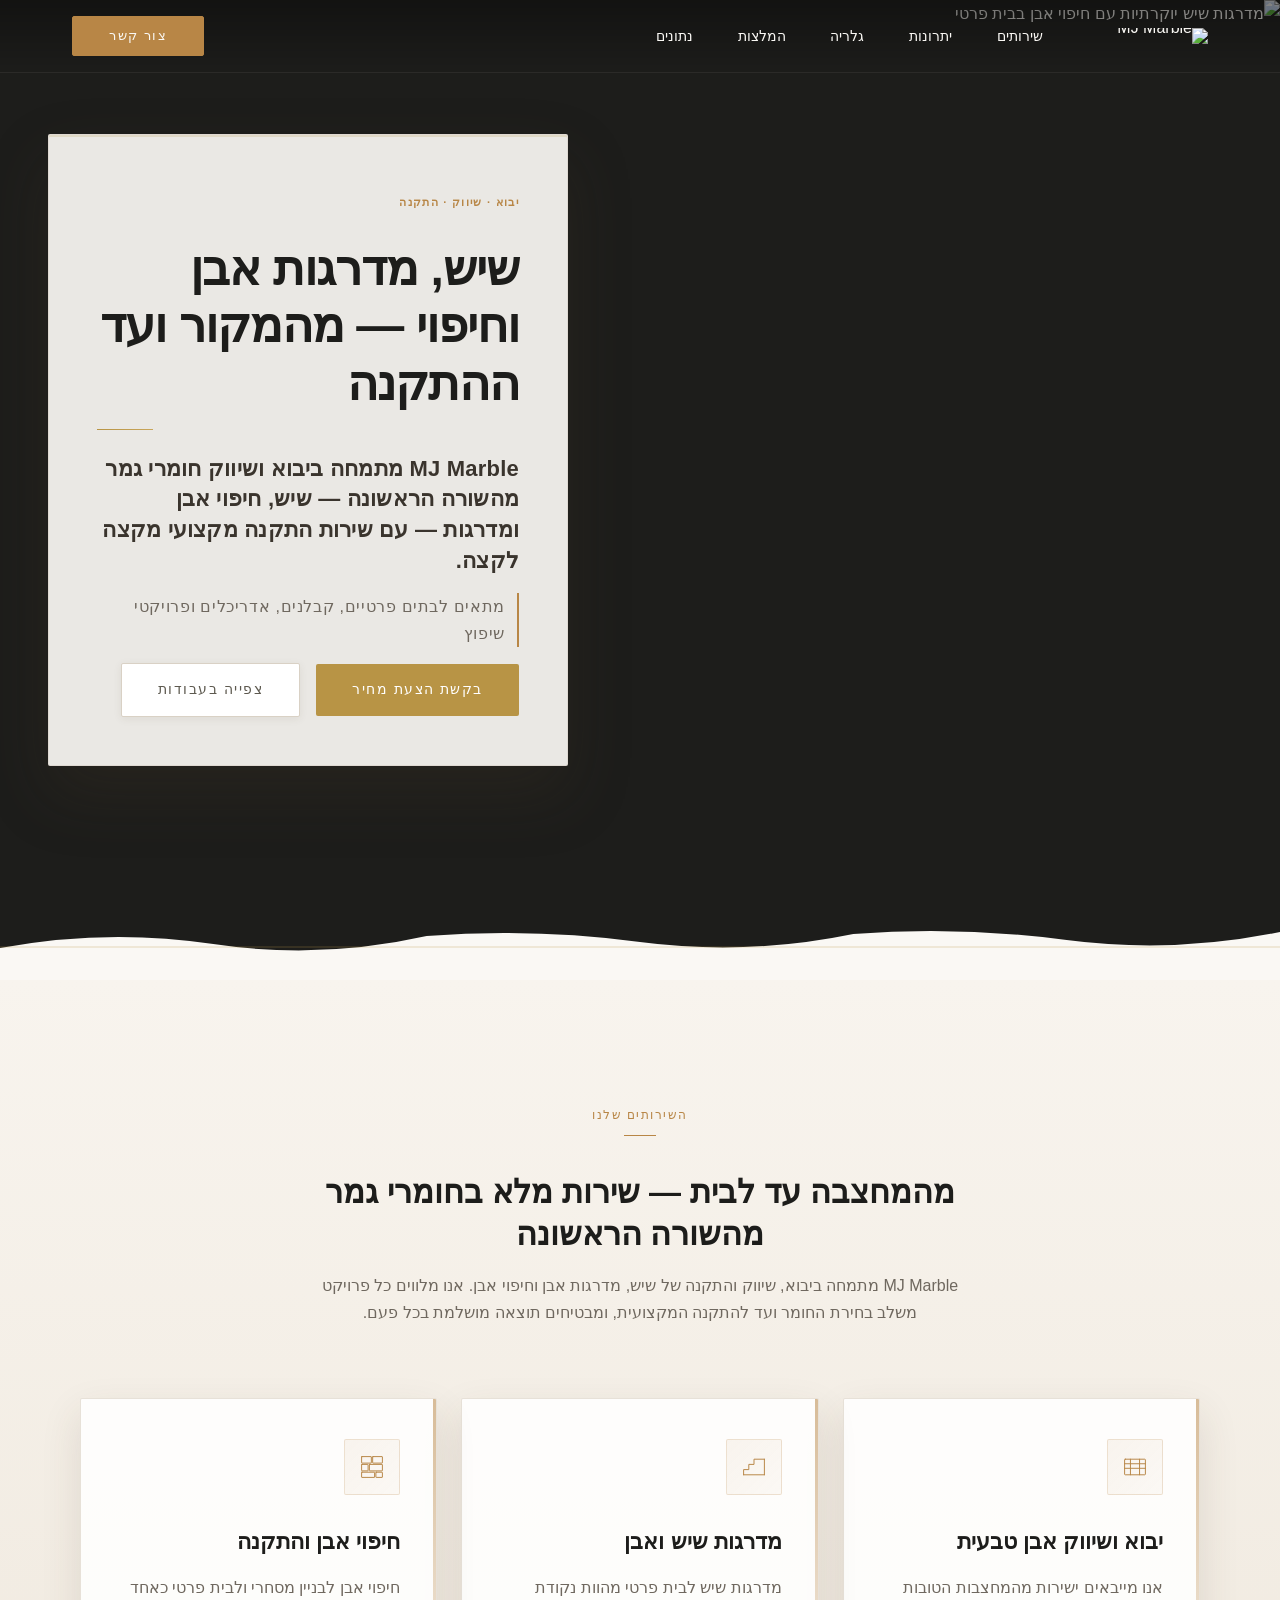
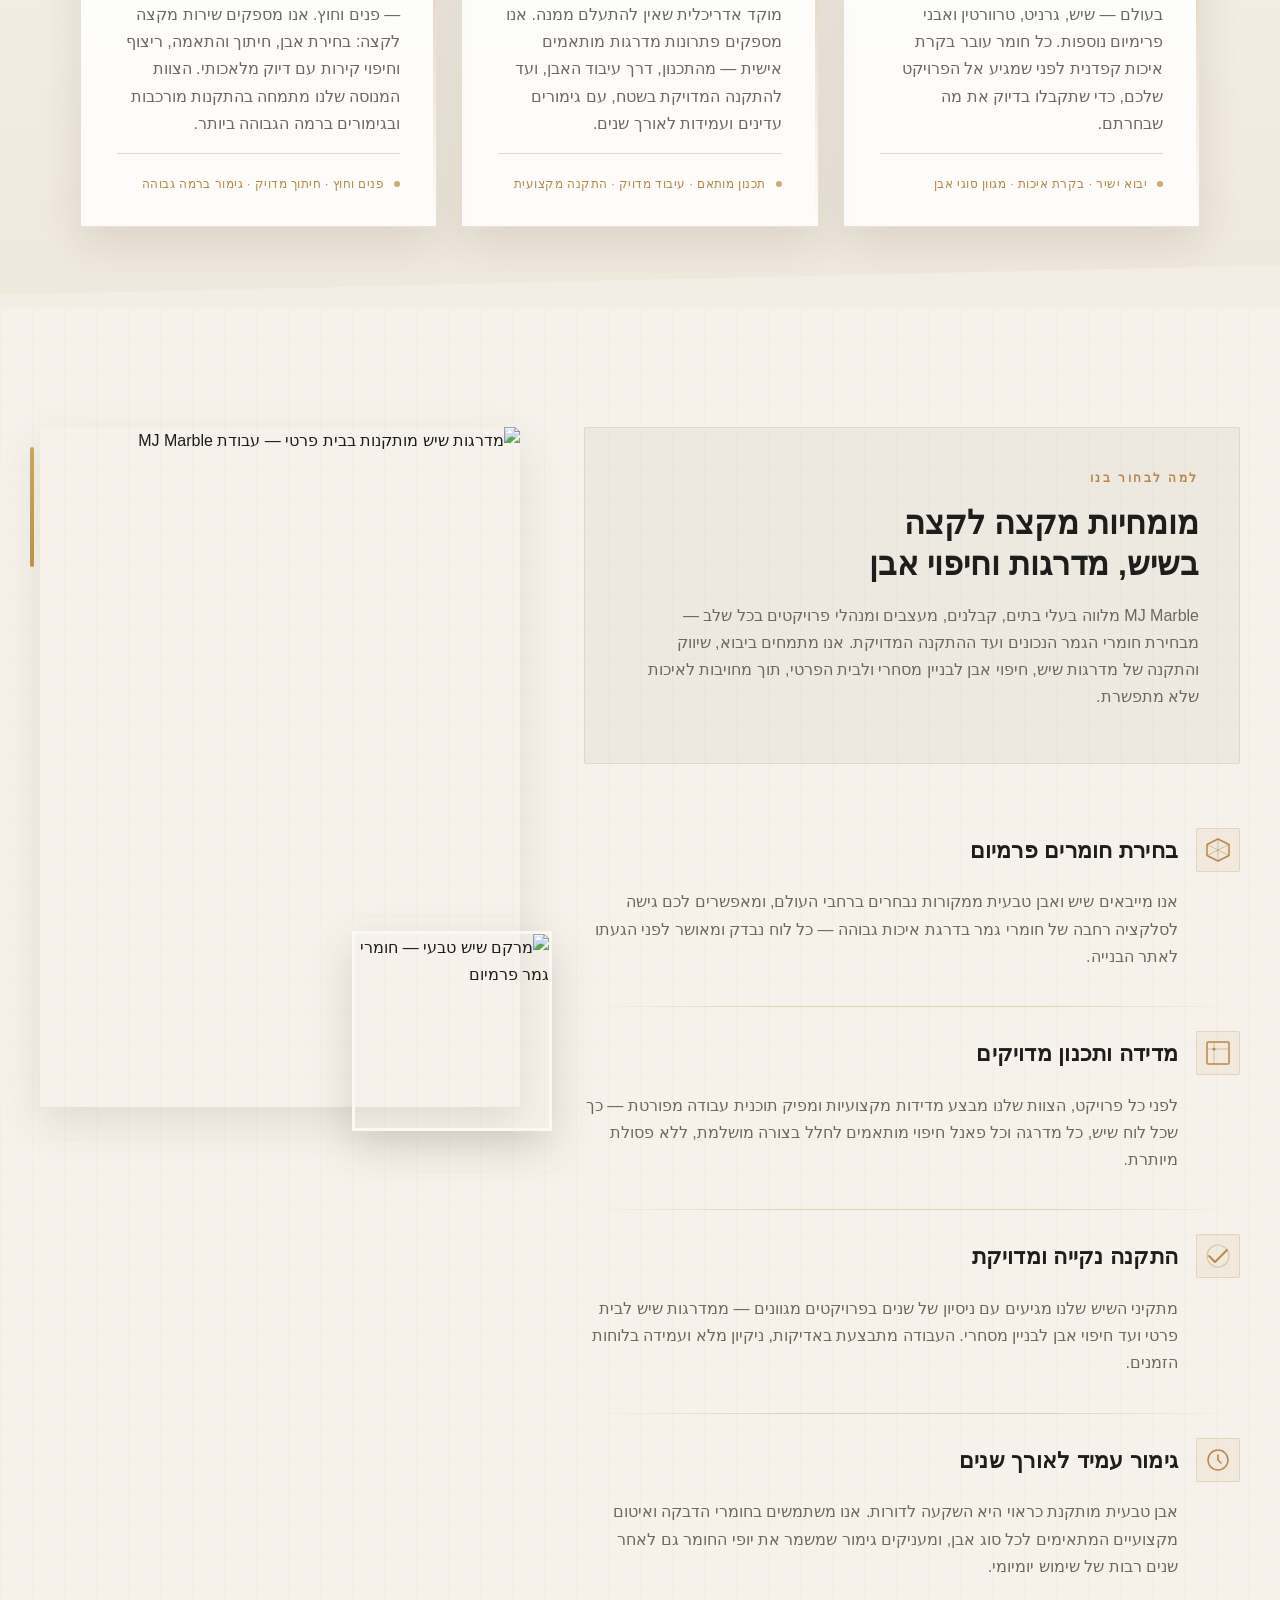
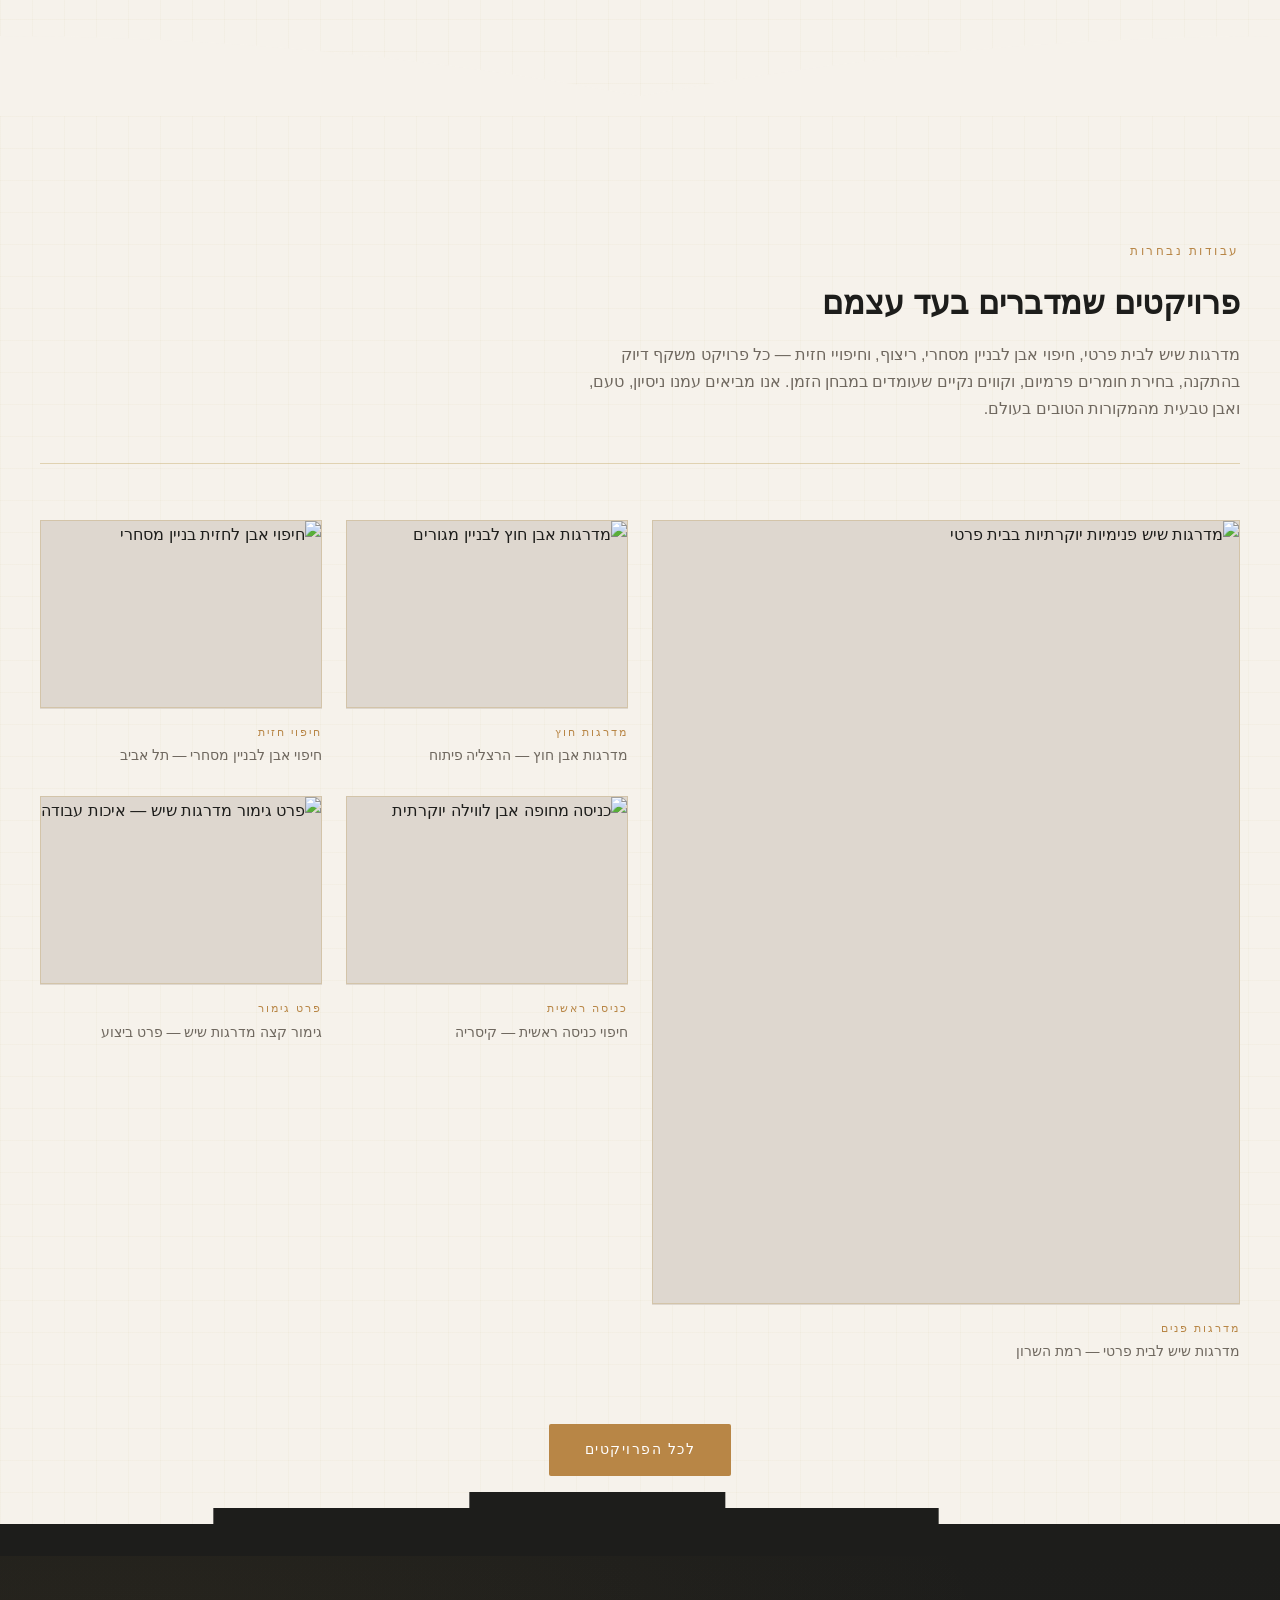
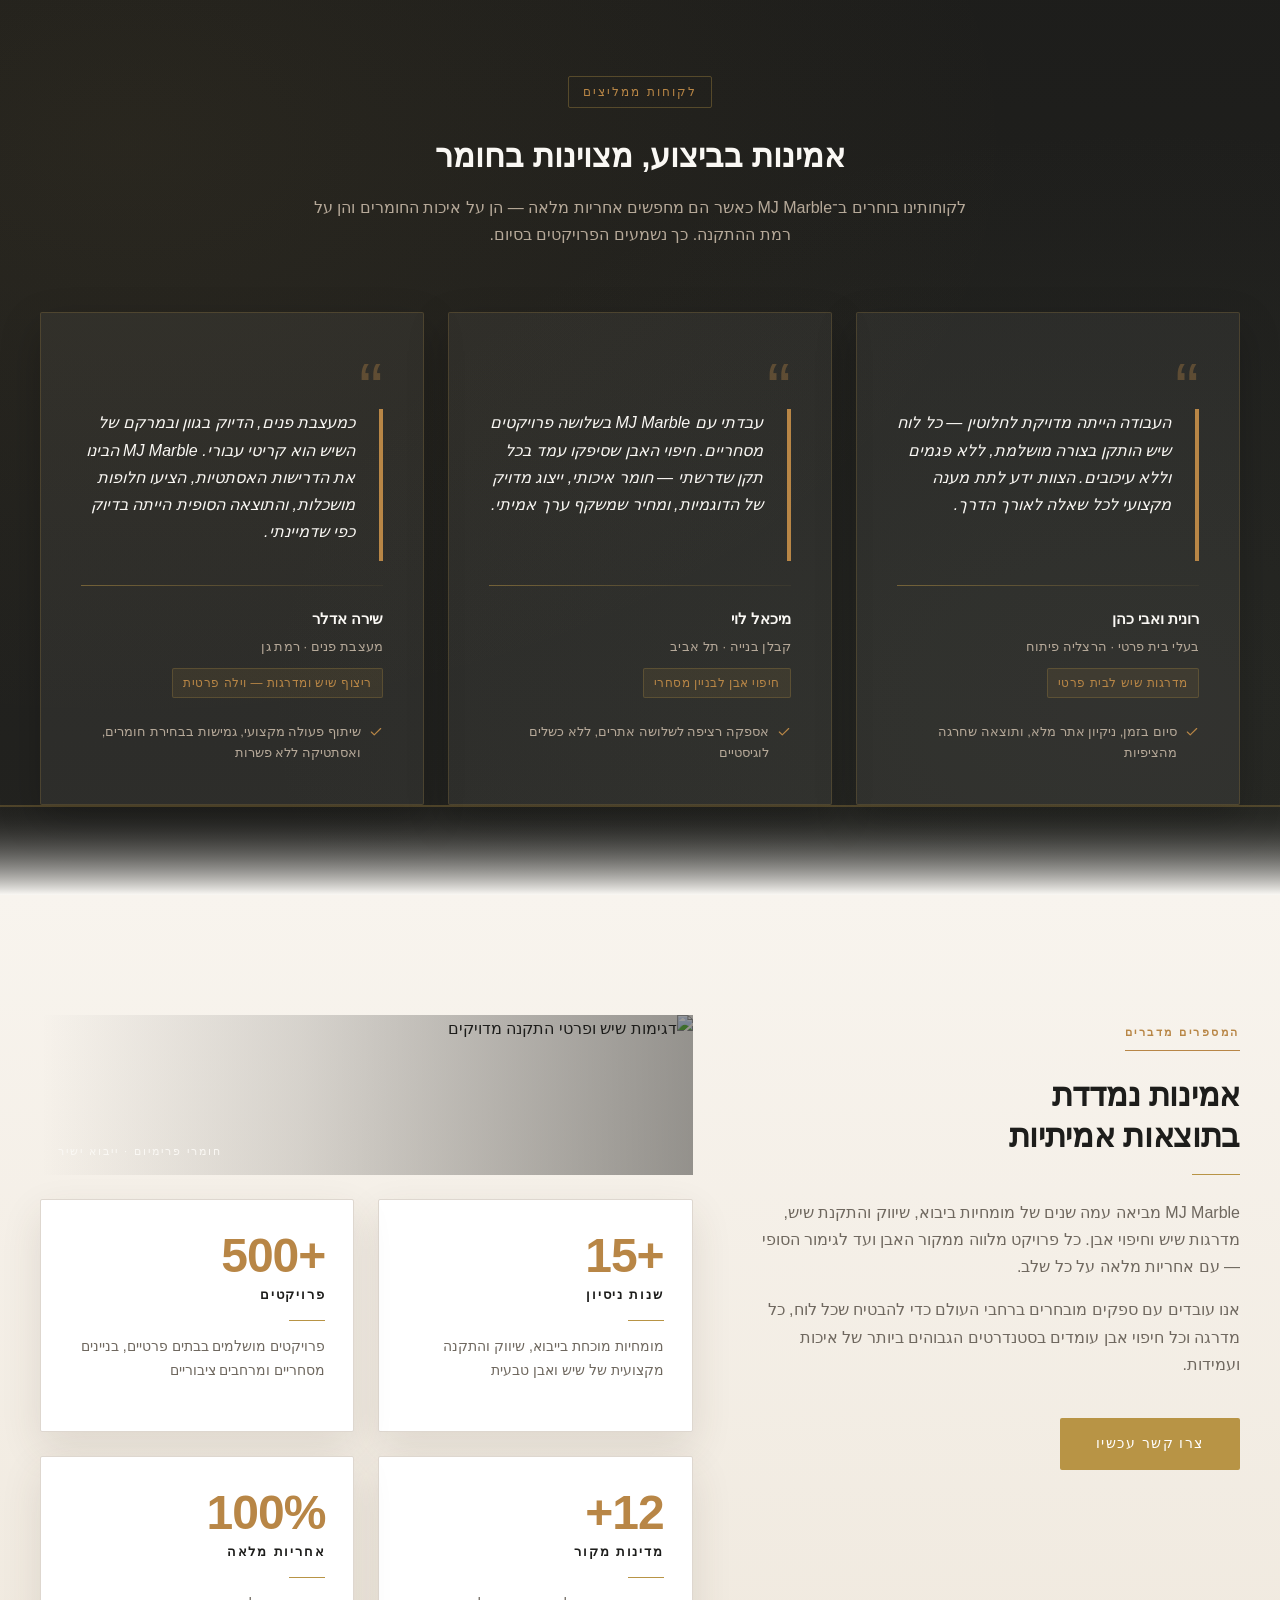
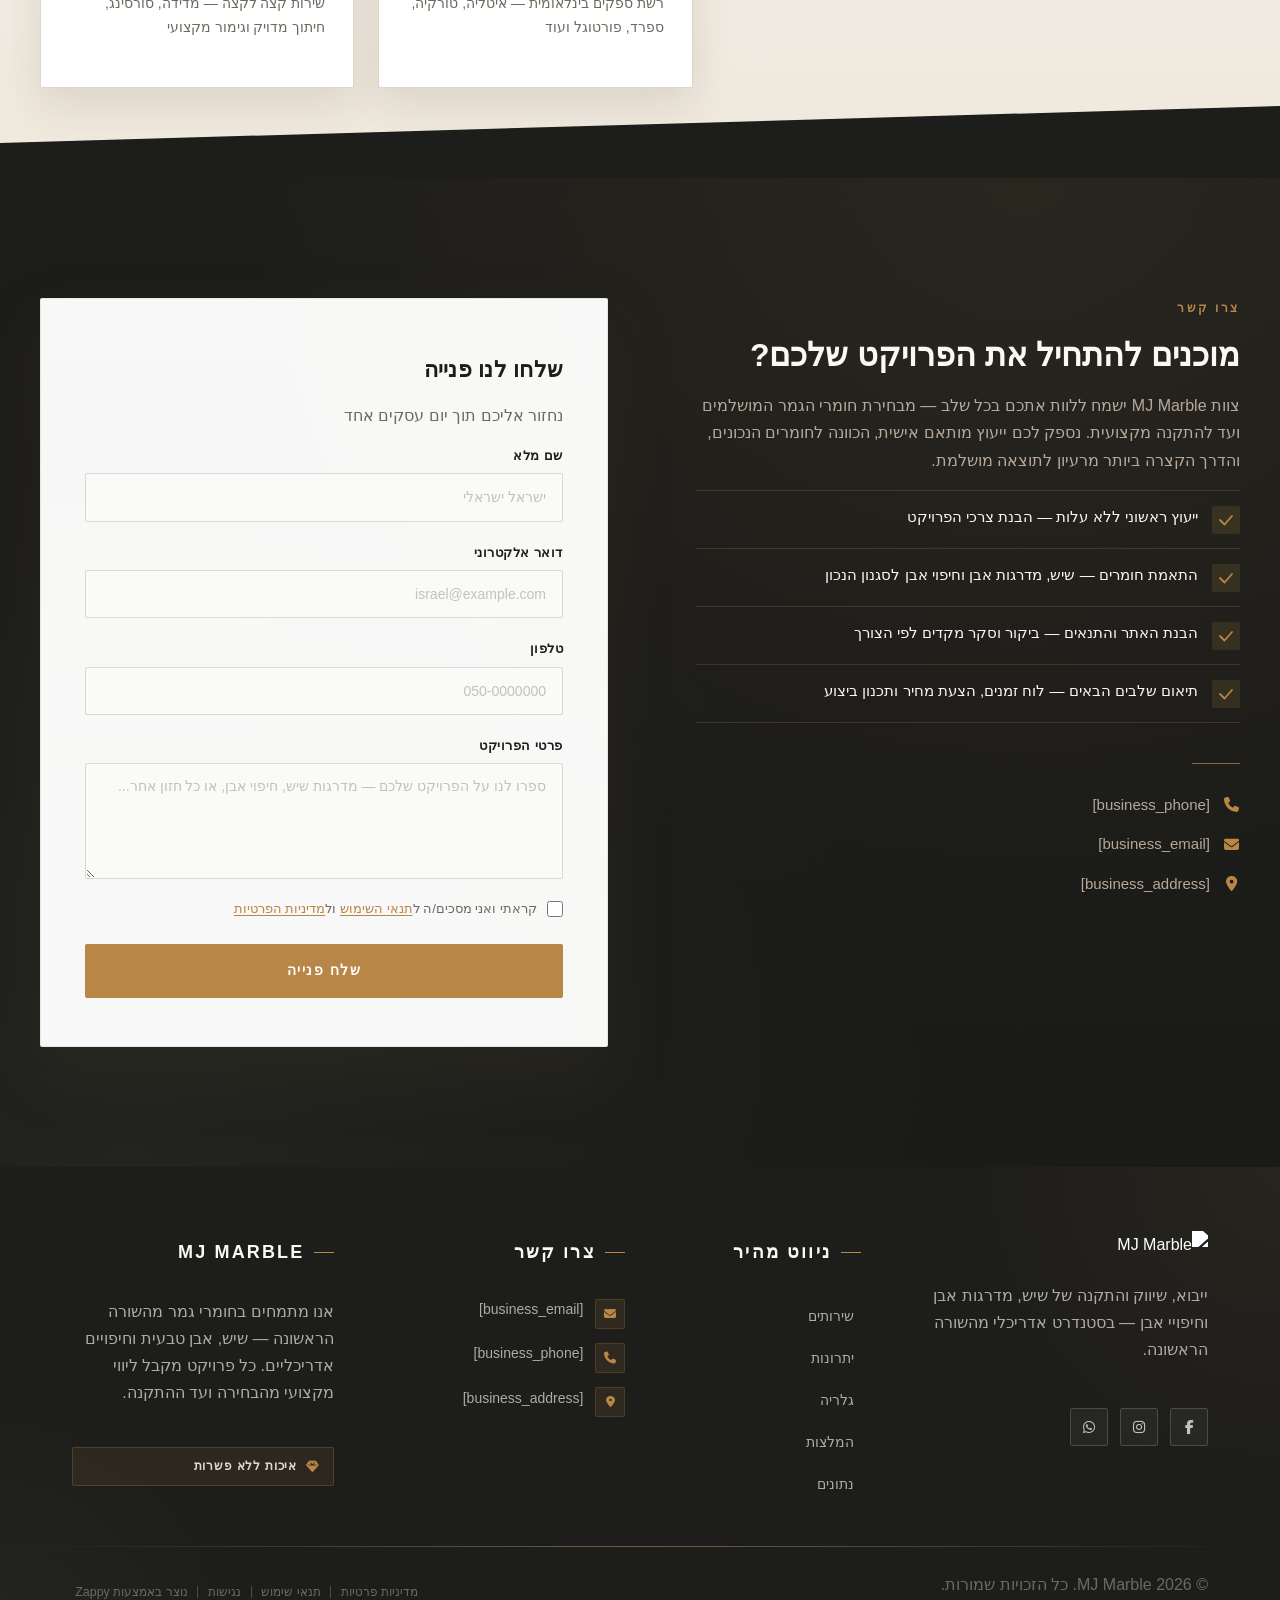
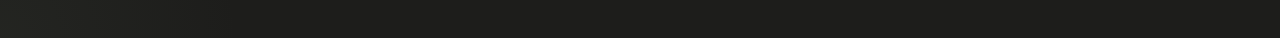
==== index.html @ 4ed52480 "Background sync: Progressive GitHub Sync" ====
<!DOCTYPE html>
<html lang="he" dir="rtl">
<head>
    <meta charset="UTF-8">
    <meta name="viewport" content="width=device-width, initial-scale=1.0">
    <meta name="robots" content="index, follow">
    <title>מדרגות שיש — MJ Marble</title>
    <meta name="description" content="A company specializing in the import, marketing, and installation of marble, stone stairs, and stone cladding. The business operates in the construction and fin">
    <meta name="keywords" content="מדרגות שיש, חיפוי אבן, מדרגות שיש לבית פרטי, חיפוי אבן לבניין מסחרי">
    
    <!-- Favicons -->
    <link rel="icon" type="image/x-icon" href="/assets/favicon.ico">
    <link rel="icon" type="image/png" sizes="16x16" href="/assets/favicon-16x16.png">
    <link rel="icon" type="image/png" sizes="32x32" href="/assets/favicon-32x32.png">
    <link rel="icon" type="image/png" sizes="48x48" href="/assets/favicon-48x48.png">
    <link rel="icon" type="image/png" sizes="192x192" href="/assets/favicon-192x192.png">
    <link rel="icon" type="image/png" sizes="512x512" href="/assets/favicon-512x512.png">
    <link rel="apple-touch-icon" href="/assets/apple-touch-icon.png">
    <!-- Zappy Analytics -->
<script>
(function() {
  'use strict';
  
  // Configuration
  var config = {
    websiteId: '1bc117a7-5213-4120-949b-9abbe0054baa',
    apiUrl: 'https://api.zappy5.com/api/analytics/track',
    sessionDuration: 30 * 60 * 1000, // 30 minutes
    visitorDuration: 30 * 24 * 60 * 60 * 1000, // 30 days
    trackPageViews: true,
    trackClicks: true,
    trackFormSubmissions: true
  };
  
  // Generate or retrieve persistent visitor ID (30 days)
  function getVisitorId() {
    var visitorKey = 'zappy_visitor_' + config.websiteId;
    var visitor = null;
    
    try {
      visitor = localStorage.getItem(visitorKey);
      if (visitor) {
        var visitorData = JSON.parse(visitor);
        var now = Date.now();
        
        // Check if visitor ID is still valid (30 days)
        if (now - visitorData.created < config.visitorDuration) {
          // Update last seen timestamp
          visitorData.lastSeen = now;
          localStorage.setItem(visitorKey, JSON.stringify(visitorData));
          return visitorData.id;
        }
      }
    } catch (e) {
      console.warn('Zappy Analytics: LocalStorage not available');
    }
    
    // Generate new visitor ID
    var newVisitorId = 'zv_' + Date.now() + '_' + Math.random().toString(36).substr(2, 9);
    
    try {
      localStorage.setItem(visitorKey, JSON.stringify({
        id: newVisitorId,
        created: Date.now(),
        lastSeen: Date.now()
      }));
    } catch (e) {
      // Continue without local storage
    }
    
    return newVisitorId;
  }
  
  // Generate or retrieve session ID (30 minutes)
  function getSessionId() {
    var sessionKey = 'zappy_session_' + config.websiteId;
    var session = null;
    
    try {
      session = sessionStorage.getItem(sessionKey);
      if (session) {
        var sessionData = JSON.parse(session);
        var now = Date.now();
        
        // Check if session is still valid
        if (now - sessionData.timestamp < config.sessionDuration) {
          // Update timestamp
          sessionData.timestamp = now;
          sessionStorage.setItem(sessionKey, JSON.stringify(sessionData));
          return sessionData.id;
        }
      }
    } catch (e) {
      console.warn('Zappy Analytics: SessionStorage not available');
    }
    
    // Generate new session ID
    var newSessionId = 'zs_' + Date.now() + '_' + Math.random().toString(36).substr(2, 9);
    
    try {
      sessionStorage.setItem(sessionKey, JSON.stringify({
        id: newSessionId,
        timestamp: Date.now()
      }));
    } catch (e) {
      // Continue without session storage
    }
    
    return newSessionId;
  }
  
  var visitorId = getVisitorId();
  var sessionId = getSessionId();
  
  // Track an event
  function trackEvent(eventType, data) {
    data = data || {};
    
    var eventData = {
      website_id: config.websiteId,
      event_type: eventType,
      page_path: window.location.pathname,
      referrer: document.referrer || 'direct',
      visitor_id: visitorId,
      session_id: sessionId,
      metadata: data
    };
    
    // Use sendBeacon if available (better for page unload events)
    if (navigator.sendBeacon) {
      var blob = new Blob([JSON.stringify(eventData)], { type: 'application/json' });
      navigator.sendBeacon(config.apiUrl, blob);
    } else {
      // Fallback to fetch
      fetch(config.apiUrl, {
        method: 'POST',
        headers: {
          'Content-Type': 'application/json'
        },
        body: JSON.stringify(eventData),
        keepalive: true
      }).catch(function(error) {
        console.warn('Zappy Analytics: Failed to track event', error);
      });
    }
  }
  
  // Track page view
  if (config.trackPageViews) {
    trackEvent('pageview', {
      title: document.title,
      url: window.location.href
    });
  }
  
  // Track clicks on important elements
  if (config.trackClicks) {
    document.addEventListener('click', function(e) {
      var target = e.target;
      
      // Track button clicks (counted as actions)
      if (target.tagName === 'BUTTON' || target.closest('button')) {
        var button = target.tagName === 'BUTTON' ? target : target.closest('button');
        trackEvent('click', {
          element: 'button',
          text: button.textContent.trim().substring(0, 100),
          id: button.id || null,
          class: button.className || null
        });
      }
      
      // Track link clicks (navigation - not counted as actions)
      else if (target.tagName === 'A' || target.closest('a')) {
        var link = target.tagName === 'A' ? target : target.closest('a');
        trackEvent('navigation', {
          element: 'link',
          text: link.textContent.trim().substring(0, 100),
          href: link.href,
          external: link.hostname !== window.location.hostname
        });
      }
    }, true);
  }
  
  // Track form submissions
  if (config.trackFormSubmissions) {
    document.addEventListener('submit', function(e) {
      var form = e.target;
      
      trackEvent('form_submit', {
        form_id: form.id || null,
        form_name: form.name || null,
        form_action: form.action || null,
        form_method: form.method || 'GET'
      });
    }, true);
  }
  
  // Track time on page (send on page unload)
  var pageLoadTime = Date.now();
  
  window.addEventListener('beforeunload', function() {
    var timeOnPage = Math.floor((Date.now() - pageLoadTime) / 1000); // in seconds
    
    trackEvent('page_unload', {
      time_on_page: timeOnPage,
      page_path: window.location.pathname
    });
  });
  
  // Expose tracking function globally for custom events
  window.zappyAnalytics = {
    track: trackEvent,
    getVisitorId: function() { return visitorId; },
    getSessionId: function() { return sessionId; }
  };
  
})();
</script>
<!-- End Zappy Analytics -->
    <meta property="og:title" content="מדרגות שיש — MJ Marble">
    <meta property="og:description" content="A company specializing in the import, marketing, and installation of marble, stone stairs, and stone cladding. The business operates in the construction and fin">
    <meta name="twitter:card" content="summary_large_image">
    <meta name="twitter:title" content="מדרגות שיש — MJ Marble">
    <meta name="twitter:description" content="A company specializing in the import, marketing, and installation of marble, stone stairs, and stone cladding. The business operates in the construction and fin">
    <meta property="og:type" content="website">
  <meta property="og:locale" content="he_IL">
  
  
  
  
  
  <link rel="stylesheet" href="https://cdnjs.cloudflare.com/ajax/libs/font-awesome/6.4.0/css/all.min.css">

    <!-- Favicons -->
    <link rel="icon" type="image/x-icon" href="/assets/favicon.ico">
    <link rel="icon" type="image/png" sizes="16x16" href="/assets/favicon-16x16.png">
    <link rel="icon" type="image/png" sizes="32x32" href="/assets/favicon-32x32.png">
    <link rel="icon" type="image/png" sizes="48x48" href="/assets/favicon-48x48.png">
    <link rel="icon" type="image/png" sizes="192x192" href="/assets/favicon-192x192.png">
    <link rel="icon" type="image/png" sizes="512x512" href="/assets/favicon-512x512.png">
    <link rel="apple-touch-icon" href="/assets/apple-touch-icon.png">
    <!-- Cookie Consent -->
    <link rel="stylesheet" href="https://cdn.jsdelivr.net/npm/vanilla-cookieconsent@3/dist/cookieconsent.css">
    <script src="https://cdn.jsdelivr.net/npm/vanilla-cookieconsent@3/dist/cookieconsent.umd.js"></script>
    <!-- Mickidum Accessibility Toolbar -->
    <script src="https://cdn.jsdelivr.net/gh/mickidum/acc_toolbar/acctoolbar/acctoolbar.min.js"></script>
    <link rel="stylesheet" href="/styles.css">

    <style id="zappy-dropdown-submenu-styles">
      /* ========== DESKTOP DROPDOWN SUBMENU STYLES ========== */
      /* Base styles for dropdown submenus - parent must be positioned */
      .nav-menu li:has(.sub-menu), nav li:has(.sub-menu), .navbar li:has(.sub-menu), #navMenu li:has(.sub-menu) { position: relative; }
      /* Submenu base - hidden by default */
      .nav-menu .sub-menu, nav .sub-menu, .navbar .sub-menu, #navMenu .sub-menu { display: block !important; position: absolute !important; top: 100%; left: 0; min-width: 220px; background: white; border-radius: 8px; box-shadow: 0 8px 25px rgba(0,0,0,0.15); padding: 8px 0; opacity: 0; visibility: hidden; transform: translateY(10px); transition: all 0.3s ease; z-index: 1000; list-style: none; pointer-events: none; }
      /* CRITICAL: Desktop hover styles to show dropdown */
      .nav-menu li:hover > .sub-menu, nav li:hover > .sub-menu, .navbar li:hover > .sub-menu, #navMenu li:hover > .sub-menu { opacity: 1 !important; visibility: visible !important; transform: translateY(0) !important; pointer-events: auto !important; }
      /* Submenu item styling */
      .sub-menu li { list-style: none; margin: 0; padding: 0; }
      .sub-menu a { display: block !important; padding: 10px 16px !important; color: var(--text-dark, #333) !important; font-weight: 500; text-decoration: none; white-space: nowrap; transition: background-color 0.2s; }
      .sub-menu .zappy-nav-child > a { padding-left: 28px !important; font-size: 0.9em !important; opacity: 0.85 !important; }
      [dir="rtl"] .sub-menu .zappy-nav-child > a, html[lang="he"] .sub-menu .zappy-nav-child > a, html[lang="ar"] .sub-menu .zappy-nav-child > a { padding-left: 10px !important; padding-right: 28px !important; }
      .sub-menu .zappy-nav-parent > a { font-weight: 600 !important; }
      .sub-menu a:hover { background-color: #f5f5f5; }
      /* RTL (Hebrew/Arabic) dropdown positioning */
      [dir="rtl"] .nav-menu .sub-menu, [dir="rtl"] nav .sub-menu, [dir="rtl"] .navbar .sub-menu, html[lang="he"] .nav-menu .sub-menu, html[lang="he"] nav .sub-menu, html[lang="he"] .navbar .sub-menu, html[lang="ar"] .nav-menu .sub-menu, html[lang="ar"] nav .sub-menu, html[lang="ar"] .navbar .sub-menu { left: auto !important; right: 0 !important; }
      /* Hide empty dropdown menus (exclude catalog sub-menus that use <a> children instead of <li>) */
      .sub-menu:empty, .sub-menu:not(:has(li:not(.zappy-hidden-menu-item))):not(:has(> a)), .sub-menu:not(:has(li)):not(:has(> a)) { display: none !important; opacity: 0 !important; visibility: hidden !important; pointer-events: none !important; }
      /* Desktop: show submenu on Menu Group hover */
      li:has(.menu-group-title):hover > .sub-menu { opacity: 1 !important; visibility: visible !important; transform: translateY(0) !important; pointer-events: auto !important; }
      /* Menu Group title styling */
      .nav-menu > li > .menu-group-title, #navMenu > li > .menu-group-title { display: inline-block; padding: 0.5rem 1rem; cursor: default; user-select: none; }
      
      /* ========== MOBILE SUBMENU STYLES ========== */
      @media (max-width: 768px) {
        .nav-menu .sub-menu, nav .sub-menu, .navbar .sub-menu, #navMenu .sub-menu { position: static !important; transform: none !important; box-shadow: none !important; background: transparent !important; max-height: 0; overflow: hidden; opacity: 0; visibility: hidden; transition: max-height 0.3s ease, opacity 0.3s ease; padding: 0 !important; border-radius: 0 !important; }
        .navbar .sub-menu.mobile-expanded, .nav-menu .sub-menu.mobile-expanded, #navMenu .sub-menu.mobile-expanded { max-height: none !important; overflow-y: visible !important; opacity: 1 !important; visibility: visible !important; padding: 8px 0 8px 16px !important; }
        [dir="rtl"] .sub-menu.mobile-expanded, html[lang="he"] .sub-menu.mobile-expanded { padding: 8px 16px 8px 0 !important; }
        /* Disable hover behavior on mobile */
        .nav-menu li:hover > .sub-menu, nav li:hover > .sub-menu, .navbar li:hover > .sub-menu, #navMenu li:hover > .sub-menu { opacity: 0; visibility: hidden; pointer-events: none; }
        .nav-menu li > .sub-menu.mobile-expanded, nav li > .sub-menu.mobile-expanded, .navbar li > .sub-menu.mobile-expanded, #navMenu li > .sub-menu.mobile-expanded { opacity: 1 !important; visibility: visible !important; pointer-events: auto !important; }
        .nav-menu li:has(.sub-menu), nav li:has(.sub-menu), .navbar li:has(.sub-menu), #navMenu li:has(.sub-menu) { display: flex !important; flex-wrap: wrap !important; align-items: center !important; position: relative !important; min-height: 44px !important; }
        .nav-menu li:has(.sub-menu) > a, nav li:has(.sub-menu) > a, .navbar li:has(.sub-menu) > a, #navMenu li:has(.sub-menu) > a { flex: 1 !important; min-width: 0 !important; }
        .nav-menu li:has(.sub-menu) > .menu-group-title, nav li:has(.sub-menu) > .menu-group-title, .navbar li:has(.sub-menu) > .menu-group-title, #navMenu li:has(.sub-menu) > .menu-group-title { flex: 1 !important; min-width: 0 !important; padding: 0 !important; line-height: inherit !important; }
        .nav-menu li:has(.sub-menu) > .sub-menu, nav li:has(.sub-menu) > .sub-menu, .navbar li:has(.sub-menu) > .sub-menu, #navMenu li:has(.sub-menu) > .sub-menu { flex-basis: 100% !important; width: 100% !important; }
        .nav-menu li:has(.sub-menu) > a [class*="chevron"], .nav-menu li:has(.sub-menu) > a [class*="arrow"], .nav-menu li:has(.sub-menu) > a .fa-chevron-down, .nav-menu li:has(.sub-menu) > a .fa-angle-down, nav li:has(.sub-menu) > a [class*="chevron"], nav li:has(.sub-menu) > a [class*="arrow"], #navMenu li:has(.sub-menu) > a [class*="chevron"], #navMenu li:has(.sub-menu) > a [class*="arrow"] { display: none !important; visibility: hidden !important; }
        .mobile-submenu-toggle { display: flex !important; align-items: center !important; justify-content: center !important; width: 44px !important; height: auto !important; background: transparent !important; border: none !important; cursor: pointer !important; color: var(--text-light) !important; position: static !important; flex-shrink: 0 !important; align-self: stretch !important; z-index: 2 !important; padding: 0 !important; margin: 0 !important; }
        .mobile-submenu-toggle::after { content: '' !important; width: 0 !important; height: 0 !important; border-left: 6px solid transparent !important; border-right: 6px solid transparent !important; border-top: 7px solid currentColor !important; transition: transform 0.3s ease !important; }
        .mobile-submenu-toggle.expanded::after { transform: rotate(180deg) !important; }
        .sub-menu a { padding: 10px 0 !important; display: block !important; color: var(--text-light) !important; white-space: normal !important; }
        .sub-menu .zappy-nav-child > a { padding-left: 28px !important; font-size: 0.9em !important; opacity: 0.85 !important; }
        [dir="rtl"] .sub-menu .zappy-nav-child > a, html[lang="he"] .sub-menu .zappy-nav-child > a, html[lang="ar"] .sub-menu .zappy-nav-child > a { padding-left: 0 !important; padding-right: 28px !important; }
        .sub-menu .zappy-nav-parent > a { font-weight: 600 !important; }
        .nav-menu.active, #navMenu.active { max-width: 100vw !important; overflow-x: hidden !important; box-sizing: border-box !important; }
        .navbar .sub-menu li a, nav.navbar .sub-menu li a, .zappy-products-dropdown .sub-menu a { color: var(--text-light) !important; }
      }
      @media (min-width: 769px) { .mobile-submenu-toggle { display: none !important; } }
    </style>

    <style id="mobile-lang-menu-deployed-css">
    @media (max-width: 768px) {
      .lang-switcher,
      .nav-cta-container .lang-switcher,
      .nav-container .lang-switcher,
      .navbar .lang-switcher,
      .navbar .nav-cta-container .lang-switcher,
      .nav-icons-left .lang-switcher,
      .nav-ecommerce-icons .lang-switcher { display: none !important; }
      .mobile-lang-menu { width: 100%; border-top: 1px solid rgba(128,128,128,0.2); padding: 8px 0 0 0; margin-top: 8px; }
      .mobile-lang-toggle { display: flex !important; align-items: center; justify-content: space-between; width: 100%; padding: 12px 16px; background: none; border: none; cursor: pointer; font-size: 15px; color: inherit; font-family: inherit; }
      .mobile-lang-toggle::after { content: ''; display: inline-block; width: 8px; height: 8px; border-right: 2px solid currentColor; border-bottom: 2px solid currentColor; transform: rotate(45deg); transition: transform 0.3s ease; margin-left: 8px; }
      .mobile-lang-toggle.expanded::after { transform: rotate(-135deg); }
      .mobile-lang-options { max-height: 0; overflow: hidden; transition: max-height 0.3s ease; }
      .mobile-lang-options.expanded { max-height: 300px; }
      .mobile-lang-option { display: flex !important; align-items: center; gap: 10px; padding: 10px 24px; text-decoration: none; color: inherit; font-size: 14px; font-family: inherit; }
      .mobile-lang-option:hover { background: rgba(128,128,128,0.1); }
      .mobile-lang-option.active { font-weight: 600; opacity: 0.7; pointer-events: none; }
      .mobile-lang-option img { width: 20px; height: 20px; border-radius: 50%; }
    }
    @media (min-width: 769px) {
      .mobile-lang-menu { display: none !important; }
    }
    </style>

    <style id="zappy-widget-visibility">
      #mic-access-tool-general-button, .mic-access-tool-general-button,
      #mic-init-access-tool .mic-access-tool-general-button, #mic-init-access-tool #mic-access-tool-general-button,
      ._access-icon, #mic-access-tool-box, .mic-access-tool-box,
      #mic-init-access-tool #mic-access-tool-box, div[id*="mic-access-tool-box"], ._access-menu {
        display: none !important; visibility: hidden !important; opacity: 0 !important; pointer-events: none !important;
      }
    </style>
</head>
<body>

  <nav class="navbar" dir="rtl">
  <button class="mobile-toggle" id="mobileToggle" aria-label="Menu">
    <svg class="hamburger-icon" width="24" height="24" viewBox="0 0 24 24" fill="none">
      <path d="M3 12h18M3 6h18M3 18h18" stroke="currentColor" stroke-width="2" stroke-linecap="round"></path>
    </svg>
    <svg class="close-icon" width="24" height="24" viewBox="0 0 24 24" fill="none" style="display: none;">
      <path d="M18 6L6 18M6 6l12 12" stroke="currentColor" stroke-width="2" stroke-linecap="round"></path>
    </svg>
  </button>

  <button class="phone-header-btn" data-phone="[business_phone]" aria-label="Call">
    <svg width="20" height="20" viewBox="0 0 24 24" fill="currentColor">
      <path d="M22 16.92v3a2 2 0 0 1-2.18 2 19.79 19.79 0 0 1-8.63-3.07 19.5 19.5 0 0 1-6-6 19.79 19.79 0 0 1-3.07-8.67A2 2 0 0 1 4.11 2h3a2 2 0 0 1 2 1.72 12.84 12.84 0 0 0 .7 2.81 2 2 0 0 1-.45 2.11L8.09 9.91a16 16 0 0 0 6 6l1.27-1.27a2 2 0 0 1 2.11-.45 12.84 12.84 0 0 0 2.81.7A2 2 0 0 1 22 16.92z"></path>
    </svg>
  </button>

  <div class="nav-container">
    <div class="nav-right-group"><div class="nav-brand">
      <a href="/" class="logo-link">
        <img src="/assets/mj-marble-logo.webp" alt="MJ Marble" class="logo">
      </a>
    </div><ul class="nav-menu" id="navMenu"><li><a href="#services">שירותים</a></li><li><a href="#benefits">יתרונות</a></li><li><a href="#showcase">גלריה</a></li><li><a href="#testimonials">המלצות</a></li><li><a href="#stats">נתונים</a></li></ul></div>

    

    <div class="nav-cta-container">
      <a href="#contact" class="nav-cta-btn">צור קשר</a>
    </div>
  </div>
</nav>
<script>

// Navbar Mobile Menu Toggle and Contrast Fix
(function() {
  // Use 'load' event instead of 'DOMContentLoaded' to ensure we run AFTER all other scripts
  window.addEventListener('load', function() {
    
    // FIX MOBILE BUTTON CONTRAST
    // Detect navbar background color and apply contrasting color to mobile buttons
    const navbar = document.querySelector('.navbar, nav, header');
    if (!navbar) {
      console.log('[Navbar] Navbar element not found');
      return;
    }
    
    // DECLARE VARIABLES EARLY to avoid Temporal Dead Zone errors
    // These are used in multiple places below
    let mobileToggle = document.getElementById('mobileToggle') ||
                       document.querySelector('.mobile-toggle') ||
                       document.querySelector('.hamburger') ||
                       document.querySelector('.hamburger-menu') ||
                       document.querySelector('.menu-toggle') ||
                       document.querySelector('.burger-menu') ||
                       document.querySelector('[aria-label="Menu"]') ||
                       document.querySelector('[aria-label="תפריט"]');
    
    const phoneBtn = document.querySelector('.phone-header-btn');
    
    const computedStyle = window.getComputedStyle(navbar);
    let bgColor = computedStyle.backgroundColor;
    
    console.log('[Navbar] Initial navbar background:', bgColor);
    
    // Check if background is transparent or rgba with 0 alpha
    const isTransparent = bgColor === 'transparent' || 
                         bgColor === 'rgba(0, 0, 0, 0)' ||
                         (bgColor.startsWith('rgba') && bgColor.includes(', 0)'));
    
    if (isTransparent) {
      // Check for background-image or gradient
      const bgImage = computedStyle.backgroundImage;
      if (bgImage && bgImage !== 'none') {
        console.log('[Navbar] Navbar has background image/gradient, using dark text');
        bgColor = 'rgb(240, 240, 240)'; // Assume light background
      } else {
        // Transparent navbar - check body background
        const bodyBg = window.getComputedStyle(document.body).backgroundColor;
        console.log('[Navbar] Navbar transparent, using body background:', bodyBg);
        bgColor = bodyBg;
      }
    }
    
    // Calculate luminance to determine if background is light or dark
    const rgb = bgColor.match(/\d+/g);
    if (rgb && rgb.length >= 3) {
      const r = parseInt(rgb[0]);
      const g = parseInt(rgb[1]);
      const b = parseInt(rgb[2]);
      const luminance = (0.299 * r + 0.587 * g + 0.114 * b) / 255;
      
      // Mobile button colors are set by Claude's AI-generated CSS (same as .nav-menu a)
      // No dynamic color overrides needed - colors come from the generated navbar CSS
      console.log('[Navbar] Mobile button colors preserved from Claude CSS (luminance:', luminance.toFixed(2) + ')');
      
      // FIX ICON SIZES - Ensure SVGs are properly sized and visible
      // INJECT CRITICAL CSS TO OVERRIDE ANY CONFLICTING RULES
      const criticalCSS = document.createElement('style');
      criticalCSS.id = 'zappy-mobile-nav-fix';
      const htmlLang = document.documentElement.lang || 'en';
      const htmlDir = document.documentElement.dir || 'ltr';
      // Check both dir attribute AND lang for RTL detection
      // dir="rtl" is the most reliable indicator
      const isRTL = htmlDir === 'rtl' || htmlLang === 'he' || htmlLang === 'ar';
      
      criticalCSS.textContent = `
        /* Hide mobile buttons on desktop, show only on mobile */
        @media (min-width: 769px) {
          .mobile-toggle,
          .phone-header-btn {
            display: none !important;
          }
        }
        
        /* Show and position mobile buttons correctly on mobile */
        @media (max-width: 768px) {
          .mobile-toggle,
          .phone-header-btn {
            position: absolute !important;
            top: 50% !important;
            transform: translateY(-50%) !important;
            z-index: 1001 !important;
            display: flex !important;
            align-items: center !important;
            justify-content: center !important;
            width: 36px !important;
            height: 36px !important;
            border-radius: 50% !important;
            border: none !important;
            cursor: pointer !important;
            padding: 6px !important;
            background: none !important;
            color: var(--nav-text, var(--text-light)) !important;
          }
          
          /* LTR positioning (default): hamburger LEFT, phone RIGHT */
          html:not([dir="rtl"]):not([lang="he"]):not([lang="ar"]) .mobile-toggle,
          html[dir="ltr"] .mobile-toggle {
            left: 12px !important;
            right: auto !important;
          }
          html:not([dir="rtl"]):not([lang="he"]):not([lang="ar"]) .phone-header-btn,
          html[dir="ltr"] .phone-header-btn {
            right: 12px !important;
            left: auto !important;
          }
          
          /* RTL positioning: hamburger RIGHT, phone LEFT */
          html[dir="rtl"] .mobile-toggle,
          html[lang="he"] .mobile-toggle,
          html[lang="ar"] .mobile-toggle {
            right: 12px !important;
            left: auto !important;
          }
          html[dir="rtl"] .phone-header-btn,
          html[lang="he"] .phone-header-btn,
          html[lang="ar"] .phone-header-btn {
            left: 12px !important;
            right: auto !important;
          }
          
          /* CRITICAL: Ensure nav-container has min-height on mobile */
          /* All children are positioned absolutely/fixed on mobile, so height:auto collapses to 0 */
          .nav-container {
            min-height: 70px !important;
            position: relative !important;
          }
          
          /* Ensure SVG icons are properly sized and inherit color */
          .mobile-toggle svg,
          .phone-header-btn svg {
            width: 24px !important;
            height: 24px !important;
            /* Don't force display - let JavaScript control hamburger/close toggle */
          }
          
          /* Reset nav-cta-container on mobile - remove desktop box-shadow/padding */
          /* that creates a visible ghost box when CTA button is hidden */
          .nav-cta-container {
            box-shadow: none !important;
            padding: 0 !important;
          }
          
          /* Hide nav-cta-container entirely on mobile when there's no lang-switcher */
          /* (only the CTA button is inside, and it's hidden on mobile) */
          .nav-cta-container:not(:has(.lang-switcher)) {
            display: none !important;
          }
          
          /* CRITICAL: Prevent hero image fade gradient from bleeding over headline text */
          /* The .image-fade-gradient has bottom: -30px (extends below parent) */
          /* On mobile stacked layout, this overlaps the h1 text below the image */
          .hero-image-column {
            overflow: hidden !important;
          }
          .image-fade-gradient {
            bottom: 0 !important;
          }
          
          /* Hide desktop language switcher on mobile - hamburger menu handles it */
          /* High specificity to override stored CSS */
          .lang-switcher,
          .nav-cta-container .lang-switcher,
          .nav-container .lang-switcher,
          .navbar .lang-switcher,
          .navbar .nav-cta-container .lang-switcher {
            display: none !important;
          }
        }
      `;
      
      // Remove existing fix if present and inject new one
      const existing = document.getElementById('zappy-mobile-nav-fix');
      if (existing) existing.remove();
      document.head.appendChild(criticalCSS);
      
      console.log('[Navbar] Critical CSS injected for mobile nav positioning');
      
      // ONLY apply inline positioning styles on mobile viewport
      // On desktop, the CSS handles hiding these buttons with display: none
      // Inline styles were breaking desktop layout by overriding CSS
      const isMobileViewport = window.innerWidth <= 768;
      
      if (mobileToggle) {
        // Icon sizing applies to all viewports for consistency
        const hamburgerIcon = mobileToggle.querySelector('.hamburger-icon');
        const closeIcon = mobileToggle.querySelector('.close-icon');
        
        if (hamburgerIcon) {
          hamburgerIcon.style.setProperty('width', '24px', 'important');
          hamburgerIcon.style.setProperty('height', '24px', 'important');
          hamburgerIcon.style.setProperty('display', 'block', 'important'); // Show hamburger by default
        }
        if (closeIcon) {
          closeIcon.style.setProperty('width', '24px', 'important');
          closeIcon.style.setProperty('height', '24px', 'important');
          closeIcon.style.setProperty('display', 'none', 'important'); // Hide close icon by default
        }
        
        // ONLY set positioning inline styles on mobile
        if (isMobileViewport) {
          mobileToggle.style.setProperty('position', 'absolute', 'important');
          mobileToggle.style.setProperty('top', '50%', 'important');
          mobileToggle.style.setProperty('transform', 'translateY(-50%)', 'important');
          mobileToggle.style.setProperty('z-index', '1001', 'important');
          
          // Clear any inline left/right so CSS can take over based on html[dir]
          mobileToggle.style.removeProperty('left');
          mobileToggle.style.removeProperty('right');
          
          console.log('[Navbar] Mobile toggle positioning applied (mobile viewport)');
        } else {
          // On desktop, clear any positioning styles to let CSS handle it
          mobileToggle.style.removeProperty('position');
          mobileToggle.style.removeProperty('top');
          mobileToggle.style.removeProperty('transform');
          mobileToggle.style.removeProperty('z-index');
          mobileToggle.style.removeProperty('left');
          mobileToggle.style.removeProperty('right');
          console.log('[Navbar] Desktop viewport - cleared mobile toggle inline positioning');
        }
      }
      
      if (phoneBtn) {
        // Icon sizing applies to all viewports
        const phoneIcon = phoneBtn.querySelector('svg');
        if (phoneIcon) {
          phoneIcon.style.width = '24px';
          phoneIcon.style.height = '24px';
          phoneIcon.setAttribute('width', '24');
          phoneIcon.setAttribute('height', '24');
        }
        
        // ONLY set positioning inline styles on mobile
        if (isMobileViewport) {
          phoneBtn.style.setProperty('position', 'absolute', 'important');
          phoneBtn.style.setProperty('top', '50%', 'important');
          phoneBtn.style.setProperty('transform', 'translateY(-50%)', 'important');
          phoneBtn.style.setProperty('z-index', '1001', 'important');
          
          // Clear any inline left/right so CSS can take over based on html[dir]
          phoneBtn.style.removeProperty('left');
          phoneBtn.style.removeProperty('right');
          
          console.log('[Navbar] Phone button positioning applied (mobile viewport)');
        } else {
          // On desktop, clear any positioning styles to let CSS handle it
          phoneBtn.style.removeProperty('position');
          phoneBtn.style.removeProperty('top');
          phoneBtn.style.removeProperty('transform');
          phoneBtn.style.removeProperty('z-index');
          phoneBtn.style.removeProperty('left');
          phoneBtn.style.removeProperty('right');
          console.log('[Navbar] Desktop viewport - cleared phone button inline positioning');
        }
      }
    } else {
      console.log('[Navbar] Could not parse background color:', bgColor);
    }
    
    // MOBILE MENU TOGGLE
    // Re-query in case DOM changed (mobileToggle already declared at top of function)
    mobileToggle = document.getElementById('mobileToggle') ||
                   document.querySelector('.mobile-toggle') ||
                   document.querySelector('.hamburger') ||
                   document.querySelector('.hamburger-menu') ||
                   document.querySelector('.menu-toggle') ||
                   document.querySelector('.burger-menu') ||
                   document.querySelector('[aria-label="Menu"]') ||
                   document.querySelector('[aria-label="תפריט"]');
    
    // EXPANDED SEARCH: Find nav menu by ID or class
    const navMenu = document.getElementById('navMenu') ||
                  document.querySelector('.nav-menu') ||
                  document.querySelector('.nav-links') ||
                  document.querySelector('nav ul:not(.submenu)');
    
    if (!mobileToggle || !navMenu) {
      console.log('[Navbar] Mobile toggle or menu not found:', { toggle: !!mobileToggle, menu: !!navMenu });
      return;
    }
    
    // Ensure navMenu has ID for CSS targeting
    if (!navMenu.id) {
      navMenu.id = 'navMenu';
    }
    
    console.log('[Navbar] Initializing mobile menu...');
    
    // Remove any existing event listeners by cloning the button
    const newToggle = mobileToggle.cloneNode(true);
    mobileToggle.parentNode.replaceChild(newToggle, mobileToggle);
    
    // Toggle menu on button click - use newToggle now
    newToggle.addEventListener('click', function(e) {
      e.preventDefault();
      e.stopPropagation();
      
      const hamburgerIcon = this.querySelector('.hamburger-icon');
      const closeIcon = this.querySelector('.close-icon');
      const isActive = navMenu.classList.contains('active');
      
      if (isActive) {
        // Close menu
        navMenu.classList.remove('active');
        if (hamburgerIcon) hamburgerIcon.style.setProperty('display', 'block', 'important');
        if (closeIcon) closeIcon.style.setProperty('display', 'none', 'important');
        document.body.style.overflow = '';
        console.log('[Navbar] Menu closed');
      } else {
        // Open menu
        navMenu.classList.add('active');
        if (hamburgerIcon) hamburgerIcon.style.setProperty('display', 'none', 'important');
        if (closeIcon) closeIcon.style.setProperty('display', 'block', 'important');
        document.body.style.overflow = 'hidden';
        console.log('[Navbar] Menu opened');
      }
    });
    
    // Close menu when clicking nav links (but NOT dropdown toggles)
    const navLinks = navMenu.querySelectorAll('a');
    navLinks.forEach(function(link) {
      link.addEventListener('click', function() {
        // Don't close if it's a dropdown child (unless it's a real navigation link)
        if (this.getAttribute('href') === '#') return;
        
        const hamburgerIcon = newToggle.querySelector('.hamburger-icon');
        const closeIcon = newToggle.querySelector('.close-icon');
        
        navMenu.classList.remove('active');
        if (hamburgerIcon) hamburgerIcon.style.setProperty('display', 'block', 'important');
        if (closeIcon) closeIcon.style.setProperty('display', 'none', 'important');
        document.body.style.overflow = '';
        console.log('[Navbar] Menu closed (link clicked)');
      });
    });
    
    // DROPDOWN MENU TOGGLE (for mobile and touch devices)
    var dropdownToggles = navMenu.querySelectorAll('.dropdown-toggle');
    dropdownToggles.forEach(function(toggle) {
      toggle.addEventListener('click', function(e) {
        e.preventDefault();
        e.stopPropagation();
        var parent = this.closest('.nav-dropdown');
        if (!parent) return;
        
        // Close other open dropdowns at the same level
        var siblings = parent.parentNode.querySelectorAll('.nav-dropdown.open');
        siblings.forEach(function(sib) {
          if (sib !== parent) sib.classList.remove('open');
        });
        
        parent.classList.toggle('open');
        console.log('[Navbar] Dropdown toggled:', parent.classList.contains('open') ? 'open' : 'closed');
      });
    });
    
    // Close dropdowns when clicking outside
    document.addEventListener('click', function(e) {
      if (!e.target.closest('.nav-dropdown')) {
        var openDropdowns = document.querySelectorAll('.nav-dropdown.open');
        openDropdowns.forEach(function(dd) { dd.classList.remove('open'); });
      }
    });
    
    console.log('[Navbar] Dropdown handlers initialized for ' + dropdownToggles.length + ' dropdowns');
    
    // Phone button functionality (phoneBtn already declared at top of function)
    if (phoneBtn) {
      phoneBtn.addEventListener('click', function() {
        // Get phone number from placeholder in page or use default
        const phoneLinks = document.querySelectorAll('a[href^="tel:"]');
        const phoneNumber = phoneLinks.length > 0 
          ? phoneLinks[0].getAttribute('href').replace('tel:', '')
          : '[business_phone]';
        
        window.location.href = 'tel:' + phoneNumber;
        console.log('[Navbar] Phone button clicked');
      });
    }
    
    console.log('[Navbar] Mobile menu initialized successfully');
    
    // === WHATSAPP BUTTON VISIBILITY FIX ===
    // Ensure WhatsApp floating button is hidden on desktop and visible on mobile
    // IMPORTANT: Only target the floating button by its class, NOT generic wa.me links
    const handleWhatsAppVisibility = function() {
      const whatsappBtn = document.querySelector('.whatsapp-float');
      if (whatsappBtn) {
        const isDesktop = window.innerWidth >= 769;
        if (isDesktop) {
          whatsappBtn.style.setProperty('display', 'none', 'important');
          whatsappBtn.style.setProperty('visibility', 'hidden', 'important');
          whatsappBtn.style.setProperty('opacity', '0', 'important');
          whatsappBtn.style.setProperty('pointer-events', 'none', 'important');
          console.log('[WhatsApp] Button hidden on desktop');
        } else {
          whatsappBtn.style.removeProperty('display');
          whatsappBtn.style.removeProperty('visibility');
          whatsappBtn.style.removeProperty('opacity');
          whatsappBtn.style.removeProperty('pointer-events');
          console.log('[WhatsApp] Button visible on mobile');
        }
      }
    };
    
    // Run on load
    handleWhatsAppVisibility();
    
    // Run on resize with debouncing
    let resizeTimer;
    window.addEventListener('resize', function() {
      clearTimeout(resizeTimer);
      resizeTimer = setTimeout(handleWhatsAppVisibility, 100);
    });
  });
})();

</script>
  
  <main>
    <section id="hero" class="index-hero-section" data-layout-spec="בית-hero" dir="rtl" data-hero-type="fullscreen-scrim">
  <!-- Background Image Layer -->
  <div class="index-hero-bg">
    <img data-hero-bg="true" data-placeholder="index-hero-image-1" data-context="Bright daylight architectural photography of a luxurious white marble staircase in an upscale Israeli residential interior. Wide stone steps with precise stone cladding on risers, polished marble surfaces catching natural light from large windows. Clean, premium, architectural photography style with warm natural tones. High-end construction finishing materials showcase." width="1200" height="700" src="/assets/site-index-hero-image-1.webp" alt="מדרגות שיש יוקרתיות עם חיפוי אבן בבית פרטי">
  </div>

  <!-- Scrim Overlay -->
  <div class="index-hero-scrim" aria-hidden="true"></div>

  <!-- Frosted Card Panel -->
  <div class="index-hero-container">
    <div class="index-hero-card">
      <!-- Label -->
      <span class="index-hero-label">יבוא · שיווק · התקנה</span>

      <!-- H1 -->
      <h1 class="index-hero-h1">שיש, מדרגות אבן<br>וחיפוי — מהמקור ועד ההתקנה</h1>

      <!-- Divider rule -->
      <div class="index-hero-rule" aria-hidden="true"></div>

      <!-- Supporting H3 -->
      <h3 class="index-hero-subtitle">MJ Marble מתמחה ביבוא ושיווק חומרי גמר מהשורה הראשונה — שיש, חיפוי אבן ומדרגות — עם שירות התקנה מקצועי מקצה לקצה.</h3>

      <!-- Trust line -->
      <p class="index-hero-trust">מתאים לבתים פרטיים, קבלנים, אדריכלים ופרויקטי שיפוץ</p>

      <!-- CTAs -->
      <div class="index-hero-ctas">
        <a href="#contact" class="index-hero-btn-primary">בקשת הצעת מחיר</a>
        <a href="#gallery" class="index-hero-btn-secondary">צפייה בעבודות</a>
      </div>
    </div>
  </div>

  <!-- Bottom Divider -->
  <div class="index-hero-divider-wrapper">
    <svg data-no-icon-edit="true" aria-hidden="true" viewBox="0 0 1440 80" preserveAspectRatio="none" xmlns="http://www.w3.org/2000/svg">
      <path d="M0,80 L0,48 Q120,28 240,44 T480,36 Q600,28 720,42 T960,34 Q1080,26 1200,40 T1440,32 L1440,80 Z" fill="#FAF8F4"></path>
      <line x1="0" y1="47" x2="1440" y2="47" stroke="#B89445" stroke-width="0.8" opacity="0.45"></line>
    </svg>
  </div>
</section>

<section id="services" class="index-services-section" data-layout-spec="בית-services" dir="rtl">
  <div class="index-services-container">

    <!-- Intro Block -->
    <div class="index-services-intro">
      <span class="index-services-eyebrow">השירותים שלנו</span>
      <h2 class="index-services-heading">מהמחצבה עד לבית — שירות מלא בחומרי גמר מהשורה הראשונה</h2>
      <p class="index-services-subheading">MJ Marble מתמחה ביבוא, שיווק והתקנה של שיש, מדרגות אבן וחיפוי אבן. אנו מלווים כל פרויקט משלב בחירת החומר ועד להתקנה המקצועית, ומבטיחים תוצאה מושלמת בכל פעם.</p>
    </div>

    <!-- Service Cards Grid -->
    <div class="index-services-grid">

      <!-- Card 1: Import & Sourcing -->
      <article class="index-services-card">
        <div class="index-services-card-icon-area">
          <svg data-element-type="icon" data-icon-type="svg" xmlns="http://www.w3.org/2000/svg" width="40" height="40" viewBox="0 0 40 40" fill="none" stroke="currentColor" stroke-width="1.5" stroke-linecap="round" stroke-linejoin="round" aria-hidden="true">
            <rect x="4" y="8" width="32" height="24" rx="1"></rect>
            <line x1="4" y1="15" x2="36" y2="15"></line>
            <line x1="4" y1="22" x2="36" y2="22"></line>
            <line x1="13" y1="8" x2="13" y2="32"></line>
            <line x1="27" y1="8" x2="27" y2="32"></line>
          </svg>
        </div>
        <div class="index-services-card-body">
          <h3 class="index-services-card-title">יבוא ושיווק אבן טבעית</h3>
          <p class="index-services-card-desc">אנו מייבאים ישירות מהמחצבות הטובות בעולם — שיש, גרניט, טרוורטין ואבני פרימיום נוספות. כל חומר עובר בקרת איכות קפדנית לפני שמגיע אל הפרויקט שלכם, כדי שתקבלו בדיוק את מה שבחרתם.</p>
          <div class="index-services-card-tech">
            <span class="index-services-tech-dot"></span>
            <span>יבוא ישיר · בקרת איכות · מגוון סוגי אבן</span>
          </div>
        </div>
      </article>

      <!-- Card 2: Marble Stairs -->
      <article class="index-services-card">
        <div class="index-services-card-icon-area">
          <svg data-element-type="icon" data-icon-type="svg" xmlns="http://www.w3.org/2000/svg" width="40" height="40" viewBox="0 0 40 40" fill="none" stroke="currentColor" stroke-width="1.5" stroke-linecap="round" stroke-linejoin="round" aria-hidden="true">
            <polyline points="4,32 4,24 12,24 12,16 20,16 20,8 36,8"></polyline>
            <line x1="4" y1="32" x2="36" y2="32"></line>
            <line x1="36" y1="8" x2="36" y2="32"></line>
          </svg>
        </div>
        <div class="index-services-card-body">
          <h3 class="index-services-card-title">מדרגות שיש ואבן</h3>
          <p class="index-services-card-desc">מדרגות שיש לבית פרטי מהוות נקודת מוקד אדריכלית שאין להתעלם ממנה. אנו מספקים פתרונות מדרגות מותאמים אישית — מהתכנון, דרך עיבוד האבן, ועד להתקנה המדויקת בשטח, עם גימורים עדינים ועמידות לאורך שנים.</p>
          <div class="index-services-card-tech">
            <span class="index-services-tech-dot"></span>
            <span>תכנון מותאם · עיבוד מדויק · התקנה מקצועית</span>
          </div>
        </div>
      </article>

      <!-- Card 3: Stone Cladding -->
      <article class="index-services-card">
        <div class="index-services-card-icon-area">
          <svg data-element-type="icon" data-icon-type="svg" xmlns="http://www.w3.org/2000/svg" width="40" height="40" viewBox="0 0 40 40" fill="none" stroke="currentColor" stroke-width="1.5" stroke-linecap="round" stroke-linejoin="round" aria-hidden="true">
            <rect x="4" y="4" width="15" height="10" rx="0.5"></rect>
            <rect x="21" y="4" width="15" height="10" rx="0.5"></rect>
            <rect x="4" y="16" width="10" height="10" rx="0.5"></rect>
            <rect x="16" y="16" width="20" height="10" rx="0.5"></rect>
            <rect x="4" y="28" width="20" height="8" rx="0.5"></rect>
            <rect x="26" y="28" width="10" height="8" rx="0.5"></rect>
          </svg>
        </div>
        <div class="index-services-card-body">
          <h3 class="index-services-card-title">חיפוי אבן והתקנה</h3>
          <p class="index-services-card-desc">חיפוי אבן לבניין מסחרי ולבית פרטי כאחד — פנים וחוץ. אנו מספקים שירות מקצה לקצה: בחירת אבן, חיתוך והתאמה, ריצוף וחיפוי קירות עם דיוק מלאכותי. הצוות המנוסה שלנו מתמחה בהתקנות מורכבות ובגימורים ברמה הגבוהה ביותר.</p>
          <div class="index-services-card-tech">
            <span class="index-services-tech-dot"></span>
            <span>פנים וחוץ · חיתוך מדויק · גימור ברמה גבוהה</span>
          </div>
        </div>
      </article>

    </div>
    <!-- End Grid -->

  </div>

  <!-- Bottom Diagonal Divider -->
  <div class="index-services-divider-wrapper">
    <svg data-no-icon-edit="true" aria-hidden="true" viewBox="0 0 1440 60" preserveAspectRatio="none" xmlns="http://www.w3.org/2000/svg">
      <polygon points="0,60 1440,60 1440,18 0,60" fill="#EFE8DD"></polygon>
      <polygon points="0,60 1440,60 1440,18 0,48" fill="#F8F4EE" opacity="0.5"></polygon>
    </svg>
  </div>

</section>

<section id="benefits" class="index-benefits-section" data-layout-spec="בית-benefits" dir="rtl">
  <div class="index-benefits-container">

    <!-- Content Column (START = RIGHT in RTL) -->
    <div class="index-benefits-content">
      <div class="index-benefits-taupe-panel">
        <div class="index-benefits-label">למה לבחור בנו</div>
        <h2 class="index-benefits-heading">מומחיות מקצה לקצה<br>בשיש, מדרגות וחיפוי אבן</h2>
        <p class="index-benefits-intro">MJ Marble מלווה בעלי בתים, קבלנים, מעצבים ומנהלי פרויקטים בכל שלב — מבחירת חומרי הגמר הנכונים ועד ההתקנה המדויקת. אנו מתמחים ביבוא, שיווק והתקנה של מדרגות שיש, חיפוי אבן לבניין מסחרי ולבית הפרטי, תוך מחויבות לאיכות שלא מתפשרת.</p>
      </div>

      <ul class="index-benefits-list">
        <li class="index-benefits-item">
          <div class="index-benefits-item-inner">
            <div class="index-benefits-item-icon">
              <svg data-element-type="icon" data-icon-type="svg" width="28" height="28" viewBox="0 0 28 28" fill="none" xmlns="http://www.w3.org/2000/svg" aria-hidden="true">
                <path d="M14 3L25 8.5V19.5L14 25L3 19.5V8.5L14 3Z" stroke="currentColor" stroke-width="1.5" stroke-linejoin="round"></path>
                <path d="M14 3V25M3 8.5L25 19.5M25 8.5L3 19.5" stroke="currentColor" stroke-width="1" stroke-opacity="0.45"></path>
              </svg>
            </div>
            <div class="index-benefits-item-body">
              <h3 class="index-benefits-item-title">בחירת חומרים פרמיום</h3>
              <p class="index-benefits-item-text">אנו מייבאים שיש ואבן טבעית ממקורות נבחרים ברחבי העולם, ומאפשרים לכם גישה לסלקציה רחבה של חומרי גמר בדרגת איכות גבוהה — כל לוח נבדק ומאושר לפני הגעתו לאתר הבנייה.</p>
            </div>
          </div>
          <div class="index-benefits-divider" aria-hidden="true"></div>
        </li>
        <li class="index-benefits-item">
          <div class="index-benefits-item-inner">
            <div class="index-benefits-item-icon">
              <svg data-element-type="icon" data-icon-type="svg" width="28" height="28" viewBox="0 0 28 28" fill="none" xmlns="http://www.w3.org/2000/svg" aria-hidden="true">
                <rect x="3" y="3" width="22" height="22" rx="1" stroke="currentColor" stroke-width="1.5"></rect>
                <path d="M3 10H25M10 3V25" stroke="currentColor" stroke-width="1" stroke-opacity="0.45"></path>
                <circle cx="10" cy="10" r="1.5" fill="currentColor"></circle>
              </svg>
            </div>
            <div class="index-benefits-item-body">
              <h3 class="index-benefits-item-title">מדידה ותכנון מדויקים</h3>
              <p class="index-benefits-item-text">לפני כל פרויקט, הצוות שלנו מבצע מדידות מקצועיות ומפיק תוכנית עבודה מפורטת — כך שכל לוח שיש, כל מדרגה וכל פאנל חיפוי מותאמים לחלל בצורה מושלמת, ללא פסולת מיותרת.</p>
            </div>
          </div>
          <div class="index-benefits-divider" aria-hidden="true"></div>
        </li>
        <li class="index-benefits-item">
          <div class="index-benefits-item-inner">
            <div class="index-benefits-item-icon">
              <svg data-element-type="icon" data-icon-type="svg" width="28" height="28" viewBox="0 0 28 28" fill="none" xmlns="http://www.w3.org/2000/svg" aria-hidden="true">
                <path d="M5 14L11 20L23 8" stroke="currentColor" stroke-width="1.8" stroke-linecap="round" stroke-linejoin="round"></path>
                <circle cx="14" cy="14" r="11" stroke="currentColor" stroke-width="1.2" stroke-opacity="0.35"></circle>
              </svg>
            </div>
            <div class="index-benefits-item-body">
              <h3 class="index-benefits-item-title">התקנה נקייה ומדויקת</h3>
              <p class="index-benefits-item-text">מתקיני השיש שלנו מגיעים עם ניסיון של שנים בפרויקטים מגוונים — ממדרגות שיש לבית פרטי ועד חיפוי אבן לבניין מסחרי. העבודה מתבצעת באדיקות, ניקיון מלא ועמידה בלוחות הזמנים.</p>
            </div>
          </div>
          <div class="index-benefits-divider" aria-hidden="true"></div>
        </li>
        <li class="index-benefits-item">
          <div class="index-benefits-item-inner">
            <div class="index-benefits-item-icon">
              <svg data-element-type="icon" data-icon-type="svg" width="28" height="28" viewBox="0 0 28 28" fill="none" xmlns="http://www.w3.org/2000/svg" aria-hidden="true">
                <path d="M14 4C8.477 4 4 8.477 4 14s4.477 10 10 10 10-4.477 10-10S19.523 4 14 4z" stroke="currentColor" stroke-width="1.5"></path>
                <path d="M14 9v5l3 3" stroke="currentColor" stroke-width="1.6" stroke-linecap="round"></path>
              </svg>
            </div>
            <div class="index-benefits-item-body">
              <h3 class="index-benefits-item-title">גימור עמיד לאורך שנים</h3>
              <p class="index-benefits-item-text">אבן טבעית מותקנת כראוי היא השקעה לדורות. אנו משתמשים בחומרי הדבקה ואיטום מקצועיים המתאימים לכל סוג אבן, ומעניקים גימור שמשמר את יופי החומר גם לאחר שנים רבות של שימוש יומיומי.</p>
            </div>
          </div>
        </li>
      </ul>
    </div>

    <!-- Imagery Column (END = LEFT in RTL) -->
    <div class="index-benefits-imagery">
      <div class="index-benefits-main-image-wrap">
        <img data-placeholder="index-benefits-image-1" data-context="Professional marble staircase installation in a luxury Israeli private home — polished white and grey veined marble steps with precise stone cladding on the walls, warm natural light, clean architectural lines, premium craftsmanship visible in perfect joints and smooth finish" width="560" height="720" src="/assets/site-index-benefits-image-1.webp" alt="מדרגות שיש מותקנות בבית פרטי — עבודת MJ Marble" class="index-benefits-main-img">
        <div class="index-benefits-accent-bar" aria-hidden="true"></div>
      </div>
      <div class="index-benefits-tile-wrap">
        <img data-placeholder="index-benefits-image-2" data-context="Close-up macro shot of natural marble stone surface texture — rich veining in warm cream and gold tones, smooth polished finish, showing the premium quality and natural beauty of imported marble material used in construction finishing" width="220" height="220" src="/assets/site-index-benefits-image-2.webp" alt="מרקם שיש טבעי — חומרי גמר פרמיום" class="index-benefits-tile-img">
      </div>
    </div>

  </div>

  <!-- Bottom arch divider -->
  <div class="index-benefits-divider-wrapper">
    <svg data-no-icon-edit="true" aria-hidden="true" viewBox="0 0 1440 80" preserveAspectRatio="none" xmlns="http://www.w3.org/2000/svg">
      <path d="M0,80 L0,0 Q360,0 720,60 Q1080,0 1440,0 L1440,80 Z" fill="#F6F2EB"></path>
    </svg>
  </div>
</section>

<section id="showcase" class="index-showcase-section" data-layout-spec="בית-showcase" dir="rtl">
  <div class="showcase-container">
    <div class="showcase-header">
      <div class="showcase-header-inner">
        <span class="showcase-label">עבודות נבחרות</span>
        <h2 class="showcase-title">פרויקטים שמדברים בעד עצמם</h2>
        <p class="showcase-desc">מדרגות שיש לבית פרטי, חיפוי אבן לבניין מסחרי, ריצוף, וחיפויי חזית — כל פרויקט משקף דיוק בהתקנה, בחירת חומרים פרמיום, וקווים נקיים שעומדים במבחן הזמן. אנו מביאים עמנו ניסיון, טעם, ואבן טבעית מהמקורות הטובים בעולם.</p>
      </div>
      <div class="showcase-rule"></div>
    </div>

    <div class="showcase-grid">
      <!-- Large featured tile -->
      <article class="showcase-tile showcase-tile--featured">
        <div class="showcase-tile-frame">
          <img data-placeholder="index-showcase-image-1" data-context="Luxury interior marble staircase in a private home, wide-angle architectural photography, bright daylight, white and cream marble steps with precise stone installation, elegant metal railing, Israeli construction and finishing materials showcase" width="600" height="800" src="/assets/site-index-showcase-image-1.webp" alt="מדרגות שיש פנימיות יוקרתיות בבית פרטי">
        </div>
        <div class="showcase-tile-caption">
          <span class="caption-category">מדרגות פנים</span>
          <span class="caption-title">מדרגות שיש לבית פרטי — רמת השרון</span>
        </div>
      </article>

      <!-- Right column: 4 smaller tiles -->
      <div class="showcase-grid-secondary">
        <article class="showcase-tile showcase-tile--small">
          <div class="showcase-tile-frame">
            <img data-placeholder="index-showcase-image-2" data-context="Exterior stone stairs of a luxury residential building, natural limestone or travertine steps, outdoor architectural photography, bright sunlight, precise installation, clean geometric lines, MJ Marble stone cladding project Israel" width="400" height="260" src="/assets/site-index-showcase-image-2.webp" alt="מדרגות אבן חוץ לבניין מגורים">
          </div>
          <div class="showcase-tile-caption">
            <span class="caption-category">מדרגות חוץ</span>
            <span class="caption-title">מדרגות אבן חוץ — הרצליה פיתוח</span>
          </div>
        </article>

        <article class="showcase-tile showcase-tile--small">
          <div class="showcase-tile-frame">
            <img data-placeholder="index-showcase-image-3" data-context="Stone facade cladding on a modern commercial building, natural stone panels installed on exterior walls, architectural photography, bright daylight, clean lines, premium stone cladding installation Israel" width="400" height="260" src="/assets/site-index-showcase-image-3.webp" alt="חיפוי אבן לחזית בניין מסחרי">
          </div>
          <div class="showcase-tile-caption">
            <span class="caption-category">חיפוי חזית</span>
            <span class="caption-title">חיפוי אבן לבניין מסחרי — תל אביב</span>
          </div>
        </article>

        <article class="showcase-tile showcase-tile--small">
          <div class="showcase-tile-frame">
            <img data-placeholder="index-showcase-image-4" data-context="Elegant stone-clad entrance foyer of a luxury villa, natural marble wall panels and floor, architectural interior photography, warm daylight, premium stone installation detail, entry hall design Israel" width="400" height="260" src="/assets/site-index-showcase-image-4.webp" alt="כניסה מחופה אבן לווילה יוקרתית">
          </div>
          <div class="showcase-tile-caption">
            <span class="caption-category">כניסה ראשית</span>
            <span class="caption-title">חיפוי כניסה ראשית — קיסריה</span>
          </div>
        </article>

        <article class="showcase-tile showcase-tile--small">
          <div class="showcase-tile-frame">
            <img data-placeholder="index-showcase-image-5" data-context="Close-up macro detail of marble stair edge and stone surface finish, precise stone cutting and polishing, natural veining and texture of premium marble, quality craftsmanship detail shot, MJ Marble installation quality" width="400" height="260" src="/assets/site-index-showcase-image-5.webp" alt="פרט גימור מדרגות שיש — איכות עבודה">
          </div>
          <div class="showcase-tile-caption">
            <span class="caption-category">פרט גימור</span>
            <span class="caption-title">גימור קצה מדרגות שיש — פרט ביצוע</span>
          </div>
        </article>
      </div>
    </div>

    <div class="showcase-cta-row">
      <a href="/contact" class="btn-primary showcase-cta-btn">לכל הפרויקטים</a>
    </div>
  </div>

  <!-- Bottom stair-profile divider transitioning to dark testimonials section -->
  <div class="showcase-divider-wrapper">
    <svg data-no-icon-edit="true" aria-hidden="true" viewBox="0 0 1200 80" preserveAspectRatio="none" xmlns="http://www.w3.org/2000/svg">
      <path d="M0,80 L0,48 L200,48 L200,32 L440,32 L440,16 L680,16 L680,32 L880,32 L880,48 L1200,48 L1200,80 Z" fill="#1D1D1B"></path>
    </svg>
  </div>
</section>

<section id="testimonials" class="index-testimonials-section" dir="rtl" data-layout-spec="בית-testimonials">
  <div class="index-testimonials-container">

    <!-- Intro Block -->
    <div class="index-testimonials-intro">
      <span class="index-testimonials-eyebrow">לקוחות ממליצים</span>
      <h2 class="index-testimonials-heading">אמינות בביצוע, מצוינות בחומר</h2>
      <p class="index-testimonials-subtext">לקוחותינו בוחרים ב־MJ Marble כאשר הם מחפשים אחריות מלאה — הן על איכות החומרים והן על רמת ההתקנה. כך נשמעים הפרויקטים בסיום.</p>
    </div>

    <!-- Testimonial Cards Grid -->
    <div class="index-testimonials-grid">

      <!-- Card 1 -->
      <article class="index-testimonials-card">
        <div class="index-testimonials-quote-mark" aria-hidden="true">“</div>
        <blockquote class="index-testimonials-quote">
          <p>העבודה הייתה מדויקת לחלוטין — כל לוח שיש הותקן בצורה מושלמת, ללא פגמים וללא עיכובים. הצוות ידע לתת מענה מקצועי לכל שאלה לאורך הדרך.</p>
        </blockquote>
        <div class="index-testimonials-divider" aria-hidden="true"></div>
        <div class="index-testimonials-meta">
          <div class="index-testimonials-client-info">
            <span class="index-testimonials-client-name">רונית ואבי כהן</span>
            <span class="index-testimonials-client-type">בעלי בית פרטי · הרצליה פיתוח</span>
          </div>
          <div class="index-testimonials-project-tag">מדרגות שיש לבית פרטי</div>
        </div>
        <div class="index-testimonials-outcome">
          <svg data-element-type="icon" data-icon-type="svg" xmlns="http://www.w3.org/2000/svg" width="14" height="14" viewBox="0 0 24 24" fill="none" stroke="currentColor" stroke-width="2" stroke-linecap="round" stroke-linejoin="round" aria-hidden="true"><polyline points="20 6 9 17 4 12"></polyline></svg>
          <span>סיום בזמן, ניקיון אתר מלא, ותוצאה שחרגה מהציפיות</span>
        </div>
      </article>

      <!-- Card 2 -->
      <article class="index-testimonials-card">
        <div class="index-testimonials-quote-mark" aria-hidden="true">“</div>
        <blockquote class="index-testimonials-quote">
          <p>עבדתי עם MJ Marble בשלושה פרויקטים מסחריים. חיפוי האבן שסיפקו עמד בכל תקן שדרשתי — חומר איכותי, ייצוג מדויק של הדוגמיות, ומחיר שמשקף ערך אמיתי.</p>
        </blockquote>
        <div class="index-testimonials-divider" aria-hidden="true"></div>
        <div class="index-testimonials-meta">
          <div class="index-testimonials-client-info">
            <span class="index-testimonials-client-name">מיכאל לוי</span>
            <span class="index-testimonials-client-type">קבלן בנייה · תל אביב</span>
          </div>
          <div class="index-testimonials-project-tag">חיפוי אבן לבניין מסחרי</div>
        </div>
        <div class="index-testimonials-outcome">
          <svg data-element-type="icon" data-icon-type="svg" xmlns="http://www.w3.org/2000/svg" width="14" height="14" viewBox="0 0 24 24" fill="none" stroke="currentColor" stroke-width="2" stroke-linecap="round" stroke-linejoin="round" aria-hidden="true"><polyline points="20 6 9 17 4 12"></polyline></svg>
          <span>אספקה רציפה לשלושה אתרים, ללא כשלים לוגיסטיים</span>
        </div>
      </article>

      <!-- Card 3 -->
      <article class="index-testimonials-card">
        <div class="index-testimonials-quote-mark" aria-hidden="true">“</div>
        <blockquote class="index-testimonials-quote">
          <p>כמעצבת פנים, הדיוק בגוון ובמרקם של השיש הוא קריטי עבורי. MJ Marble הבינו את הדרישות האסתטיות, הציעו חלופות מושכלות, והתוצאה הסופית הייתה בדיוק כפי שדמיינתי.</p>
        </blockquote>
        <div class="index-testimonials-divider" aria-hidden="true"></div>
        <div class="index-testimonials-meta">
          <div class="index-testimonials-client-info">
            <span class="index-testimonials-client-name">שירה אדלר</span>
            <span class="index-testimonials-client-type">מעצבת פנים · רמת גן</span>
          </div>
          <div class="index-testimonials-project-tag">ריצוף שיש ומדרגות — וילה פרטית</div>
        </div>
        <div class="index-testimonials-outcome">
          <svg data-element-type="icon" data-icon-type="svg" xmlns="http://www.w3.org/2000/svg" width="14" height="14" viewBox="0 0 24 24" fill="none" stroke="currentColor" stroke-width="2" stroke-linecap="round" stroke-linejoin="round" aria-hidden="true"><polyline points="20 6 9 17 4 12"></polyline></svg>
          <span>שיתוף פעולה מקצועי, גמישות בבחירת חומרים, ואסתטיקה ללא פשרות</span>
        </div>
      </article>

    </div>
    <!-- End Grid -->

  </div>

  <!-- Bottom Divider: bronze rule + gradient fade to lighter section -->
  <div class="index-testimonials-divider-wrapper" aria-hidden="true">
    <svg data-no-icon-edit="true" aria-hidden="true" viewBox="0 0 1280 90" preserveAspectRatio="none" xmlns="http://www.w3.org/2000/svg">
      <defs>
        <linearGradient id="testimonials-fade" x1="0" y1="0" x2="0" y2="1">
          <stop offset="0%" stop-color="#1D1D1B" stop-opacity="0"></stop>
          <stop offset="100%" stop-color="#FAF8F4" stop-opacity="1"></stop>
        </linearGradient>
      </defs>
      <!-- Bronze rule line -->
      <line x1="0" y1="1" x2="1280" y2="1" stroke="#B89445" stroke-width="1" opacity="0.6"></line>
      <!-- Gradient fill to next section -->
      <rect x="0" y="0" width="1280" height="90" fill="url(#testimonials-fade)"></rect>
    </svg>
  </div>

</section>

<section id="stats" class="index-stats-section" data-layout-spec="בית-stats" dir="rtl">
  <div class="index-stats-container">

    <!-- RIGHT: Intro Block -->
    <div class="index-stats-intro">
      <span class="index-stats-eyebrow">המספרים מדברים</span>
      <h2 class="index-stats-heading">אמינות נמדדת<br>בתוצאות אמיתיות</h2>
      <div class="index-stats-rule"></div>
      <p class="index-stats-body">MJ Marble מביאה עמה שנים של מומחיות ביבוא, שיווק והתקנת שיש, מדרגות שיש וחיפוי אבן. כל פרויקט מלווה ממקור האבן ועד לגימור הסופי — עם אחריות מלאה על כל שלב.</p>
      <p class="index-stats-body">אנו עובדים עם ספקים מובחרים ברחבי העולם כדי להבטיח שכל לוח, כל מדרגה וכל חיפוי אבן עומדים בסטנדרטים הגבוהים ביותר של איכות ועמידות.</p>
      <a href="#contact" class="btn-primary index-stats-cta">צרו קשר עכשיו</a>
    </div>

    <!-- LEFT: Metrics Board -->
    <div class="index-stats-metrics-board">

      <!-- Narrow horizontal image strip -->
      <div class="index-stats-image-strip">
        <img data-placeholder="index-stats-image-1" data-context="A close-up horizontal strip image showing polished marble stone surface samples with precise installation details — multiple marble slabs with varied textures, veining patterns in white, grey and beige tones, photographed from above showing the precise cuts and seamless joints of professional stone installation, studio lighting, tactile material credibility" width="600" height="160" src="/assets/site-index-stats-image-1.webp" alt="דגימות שיש ופרטי התקנה מדויקים">
        <div class="index-stats-image-overlay"></div>
        <span class="index-stats-image-label">חומרי פרימיום · ייבוא ישיר</span>
      </div>

      <!-- 2x2 Metrics Grid -->
      <div class="index-stats-grid">

        <article class="index-stats-card">
          <div class="index-stats-card-inner">
            <div class="index-stats-number">+15</div>
            <div class="index-stats-unit">שנות ניסיון</div>
            <div class="index-stats-divider-line"></div>
            <p class="index-stats-card-desc">מומחיות מוכחת בייבוא, שיווק והתקנה מקצועית של שיש ואבן טבעית</p>
          </div>
        </article>

        <article class="index-stats-card">
          <div class="index-stats-card-inner">
            <div class="index-stats-number">+500</div>
            <div class="index-stats-unit">פרויקטים</div>
            <div class="index-stats-divider-line"></div>
            <p class="index-stats-card-desc">פרויקטים מושלמים בבתים פרטיים, בניינים מסחריים ומרחבים ציבוריים</p>
          </div>
        </article>

        <article class="index-stats-card">
          <div class="index-stats-card-inner">
            <div class="index-stats-number">12+</div>
            <div class="index-stats-unit">מדינות מקור</div>
            <div class="index-stats-divider-line"></div>
            <p class="index-stats-card-desc">רשת ספקים בינלאומית — איטליה, טורקיה, ספרד, פורטוגל ועוד</p>
          </div>
        </article>

        <article class="index-stats-card">
          <div class="index-stats-card-inner">
            <div class="index-stats-number">100%</div>
            <div class="index-stats-unit">אחריות מלאה</div>
            <div class="index-stats-divider-line"></div>
            <p class="index-stats-card-desc">שירות קצה לקצה — מדידה, סורסינג, חיתוך מדויק וגימור מקצועי</p>
          </div>
        </article>

      </div>
      <!-- end grid -->
    </div>
    <!-- end metrics board -->

  </div>
  <!-- end container -->

  <!-- Bottom angled divider transitioning to contact section -->
  <div class="index-stats-divider-wrapper">
    <svg data-no-icon-edit="true" aria-hidden="true" viewBox="0 0 1280 90" preserveAspectRatio="none" xmlns="http://www.w3.org/2000/svg">
      <path d="M0,90 L0,55 L1280,18 L1280,90 Z" fill="#1D1D1B"></path>
    </svg>
  </div>

</section>

<section id="contact" class="index-contact-section" data-layout-spec="בית-contact" dir="rtl">
  <div class="index-contact-container">

    <!-- RIGHT COLUMN: Persuasive closing block -->
    <div class="index-contact-info">
      <div class="index-contact-eyebrow">צרו קשר</div>
      <h2 class="index-contact-heading">מוכנים להתחיל את הפרויקט שלכם?</h2>
      <p class="index-contact-subtext">צוות MJ Marble ישמח ללוות אתכם בכל שלב — מבחירת חומרי הגמר המושלמים ועד להתקנה מקצועית. נספק לכם ייעוץ מותאם אישית, הכוונה לחומרים הנכונים, והדרך הקצרה ביותר מרעיון לתוצאה מושלמת.</p>

      <ul class="index-contact-list">
        <li class="index-contact-list-item">
          <span class="index-contact-list-icon" aria-hidden="true">
            <svg data-element-type="icon" data-icon-type="svg" width="18" height="18" viewBox="0 0 18 18" fill="none" xmlns="http://www.w3.org/2000/svg"><path d="M3 9L7.5 13.5L15 5" stroke="currentColor" stroke-width="1.8" stroke-linecap="round" stroke-linejoin="round"></path></svg>
          </span>
          <span>ייעוץ ראשוני ללא עלות — הבנת צרכי הפרויקט</span>
        </li>
        <li class="index-contact-list-item">
          <span class="index-contact-list-icon" aria-hidden="true">
            <svg data-element-type="icon" data-icon-type="svg" width="18" height="18" viewBox="0 0 18 18" fill="none" xmlns="http://www.w3.org/2000/svg"><path d="M3 9L7.5 13.5L15 5" stroke="currentColor" stroke-width="1.8" stroke-linecap="round" stroke-linejoin="round"></path></svg>
          </span>
          <span>התאמת חומרים — שיש, מדרגות אבן וחיפוי אבן לסגנון הנכון</span>
        </li>
        <li class="index-contact-list-item">
          <span class="index-contact-list-icon" aria-hidden="true">
            <svg data-element-type="icon" data-icon-type="svg" width="18" height="18" viewBox="0 0 18 18" fill="none" xmlns="http://www.w3.org/2000/svg"><path d="M3 9L7.5 13.5L15 5" stroke="currentColor" stroke-width="1.8" stroke-linecap="round" stroke-linejoin="round"></path></svg>
          </span>
          <span>הבנת האתר והתנאים — ביקור וסקר מקדים לפי הצורך</span>
        </li>
        <li class="index-contact-list-item">
          <span class="index-contact-list-icon" aria-hidden="true">
            <svg data-element-type="icon" data-icon-type="svg" width="18" height="18" viewBox="0 0 18 18" fill="none" xmlns="http://www.w3.org/2000/svg"><path d="M3 9L7.5 13.5L15 5" stroke="currentColor" stroke-width="1.8" stroke-linecap="round" stroke-linejoin="round"></path></svg>
          </span>
          <span>תיאום שלבים הבאים — לוח זמנים, הצעת מחיר ותכנון ביצוע</span>
        </li>
      </ul>

      <div class="index-contact-divider" aria-hidden="true"></div>

      <div class="index-contact-details">
        <div class="index-contact-detail-item">
          <i class="fa-solid fa-phone index-contact-detail-icon" aria-hidden="true"></i>
          <a href="tel:[business_phone]" class="index-contact-detail-link">[business_phone]</a>
        </div>
        <div class="index-contact-detail-item">
          <i class="fa-solid fa-envelope index-contact-detail-icon" aria-hidden="true"></i>
          <a href="mailto:[business_email]" class="index-contact-detail-link">[business_email]</a>
        </div>
        <div class="index-contact-detail-item">
          <i class="fa-solid fa-location-dot index-contact-detail-icon" aria-hidden="true"></i>
          <a href="https://maps.google.com/?q=[business_address]" target="_blank" class="index-contact-detail-link">[business_address]</a>
        </div>
      </div>
    </div>

    <!-- LEFT COLUMN: Contact Form -->
    <div class="index-contact-form-wrapper">
      <div class="index-contact-form-card">
        <h3 class="index-contact-form-title">שלחו לנו פנייה</h3>
        <p class="index-contact-form-subtitle">נחזור אליכם תוך יום עסקים אחד</p>

        <form class="contact-form index-contact-form" novalidate="">
          <div class="index-contact-field">
            <label class="index-contact-label" for="contact-name">שם מלא</label>
            <input class="index-contact-input" type="text" id="contact-name" name="name" placeholder="ישראל ישראלי" required="">
          </div>
          <div class="index-contact-field">
            <label class="index-contact-label" for="contact-email">דואר אלקטרוני</label>
            <input class="index-contact-input" type="email" id="contact-email" name="email" placeholder="israel@example.com" required="">
          </div>
          <div class="index-contact-field">
            <label class="index-contact-label" for="contact-phone">טלפון</label>
            <input class="index-contact-input" type="tel" id="contact-phone" name="phone" placeholder="050-0000000">
          </div>
          <div class="index-contact-field">
            <label class="index-contact-label" for="contact-message">פרטי הפרויקט</label>
            <textarea class="index-contact-input index-contact-textarea" id="contact-message" name="message" placeholder="ספרו לנו על הפרויקט שלכם — מדרגות שיש, חיפוי אבן, או כל חזון אחר..." rows="4" required=""></textarea>
          </div>

          <div class="privacy-consent">
            <label class="privacy-consent-label">
              <input type="checkbox" name="privacy_consent" class="privacy-consent-checkbox" required="">
              <span>קראתי ואני מסכים/ה ל<a href="/terms" target="_blank">תנאי השימוש</a> ול<a href="/privacy" target="_blank">מדיניות הפרטיות</a></span>
            </label>
          </div>

          <button type="submit" class="btn-primary index-contact-submit">שלח פנייה</button>
        </form>
      </div>
    </div>

  </div>
</section>
  </main>
  
  <footer class="site-footer" dir="rtl">
  <div class="footer-top">
    <div class="footer-container">

      <!-- Column 1: Company Info -->
      <div class="footer-col footer-brand">
        <div class="footer-logo-wrap">
          <img src="/assets/mj-marble-logo.webp" alt="MJ Marble" class="logo">
        </div>
        <p class="footer-tagline">ייבוא, שיווק והתקנה של שיש, מדרגות אבן וחיפויי אבן — בסטנדרט אדריכלי מהשורה הראשונה.</p>
        <div class="footer-social">
          <a href="[facebook_handle]" aria-label="Facebook"><i class="fab fa-facebook-f"></i></a>
          <a href="[instagram_handle]" aria-label="Instagram"><i class="fab fa-instagram"></i></a>
          <a href="[whatsapp_handle]" aria-label="WhatsApp"><i class="fab fa-whatsapp"></i></a>
        </div>
      </div>

      <!-- Column 2: Quick Links -->
      <div class="footer-col">
        <h4 class="footer-heading"><span class="heading-accent"></span>ניווט מהיר</h4>
        <ul class="footer-links">
          <li><a href="#services">שירותים</a></li>
          <li><a href="#benefits">יתרונות</a></li>
          <li><a href="#showcase">גלריה</a></li>
          <li><a href="#testimonials">המלצות</a></li>
          <li><a href="#stats">נתונים</a></li>
        </ul>
      </div>

      <!-- Column 3: Contact -->
      <div class="footer-col">
        <h4 class="footer-heading"><span class="heading-accent"></span>צרו קשר</h4>
        <ul class="footer-contact">
          <li>
            <span class="contact-icon"><i class="fas fa-envelope"></i></span>
            <span class="contact-text"><a href="mailto:[business_email]">[business_email]</a></span>
          </li>
          <li>
            <span class="contact-icon"><i class="fas fa-phone"></i></span>
            <span class="contact-text"><a href="tel:[business_phone]">[business_phone]</a></span>
          </li>
          <li><a href="/"><span class="contact-icon"><i class="fas fa-map-marker-alt"></i></span>
            <span class="contact-text">[business_address]</span></a></li>
        </ul>
      </div>

      <!-- Column 4: Brand Statement -->
      <div class="footer-col footer-statement">
        <h4 class="footer-heading"><span class="heading-accent"></span>MJ Marble</h4>
        <p class="footer-statement-text">אנו מתמחים בחומרי גמר מהשורה הראשונה — שיש, אבן טבעית וחיפויים אדריכליים. כל פרויקט מקבל ליווי מקצועי מהבחירה ועד ההתקנה.</p>
        <div class="footer-badge">
          <span class="badge-icon"><i class="fas fa-gem"></i></span>
          <span class="badge-text">איכות ללא פשרות</span>
        </div>
      </div>

    </div>
  </div>

  <!-- Divider -->
  <div class="footer-divider"></div>

  <!-- Bottom Bar -->
  <div class="footer-bottom">
    <div class="footer-container footer-bottom-inner">
      <p class="footer-copyright">© 2026 MJ Marble. כל הזכויות שמורות.</p>
      <div class="footer-legal">
        <a href="/privacy">מדיניות פרטיות</a>
        <span class="legal-sep"></span>
        <a href="/terms">תנאי שימוש</a>
        <span class="legal-sep"></span>
        <a href="/accessibility">נגישות</a>
        <span class="legal-sep"></span>
        <a href="https://zappy5.com" target="_blank" class="zappy-attribution">נוצר באמצעות Zappy</a>
      </div>
    </div>
  </div>
</footer>
  
  <a href="https://wa.me/[whatsapp_handle]" class="whatsapp-float" aria-label="WhatsApp">
    <i class="fab fa-whatsapp"></i>
  </a>
  
  <div data-integration="accessibility:toolbar"></div>

    <script src="/script.js"></script>

    <script id="zappy-mobile-submenu-script">
    (function() {
      function initMobileSubmenuToggles() {
        if (window.innerWidth > 768) {
          document.querySelectorAll('.mobile-submenu-toggle').forEach(function(btn) { btn.remove(); });
          document.querySelectorAll('.sub-menu.mobile-expanded').forEach(function(menu) { menu.classList.remove('mobile-expanded'); });
          return;
        }
        var items = document.querySelectorAll('.nav-menu li:has(.sub-menu), nav li:has(.sub-menu), .navbar li:has(.sub-menu), #navMenu li:has(.sub-menu)');
        items.forEach(function(li) {
          if (li.querySelector('.mobile-submenu-toggle')) return;
          var submenu = li.querySelector('.sub-menu');
          var parentLink = li.querySelector(':scope > a');
          if (!submenu || !parentLink) return;
          var toggleBtn = document.createElement('button');
          toggleBtn.className = 'mobile-submenu-toggle';
          toggleBtn.setAttribute('aria-label', 'Toggle submenu');
          toggleBtn.setAttribute('type', 'button');
          parentLink.insertAdjacentElement('afterend', toggleBtn);
          toggleBtn.addEventListener('click', function(e) {
            e.preventDefault(); e.stopPropagation();
            document.querySelectorAll('.sub-menu.mobile-expanded').forEach(function(menu) {
              if (menu !== submenu) { menu.classList.remove('mobile-expanded'); var t = menu.parentElement.querySelector('.mobile-submenu-toggle'); if(t) t.classList.remove('expanded'); }
            });
            submenu.classList.toggle('mobile-expanded');
            toggleBtn.classList.toggle('expanded');
          });
        });
      }
      if (document.readyState === 'loading') { document.addEventListener('DOMContentLoaded', initMobileSubmenuToggles); }
      else { initMobileSubmenuToggles(); }
      var resizeTimer; window.addEventListener('resize', function() { clearTimeout(resizeTimer); resizeTimer = setTimeout(initMobileSubmenuToggles, 250); });
      // Re-initialize when mobile menu becomes visible (MutationObserver)
      var observer = new MutationObserver(function(mutations) {
        mutations.forEach(function(mutation) {
          if (mutation.type === 'attributes') {
            var target = mutation.target;
            if (target.classList && (target.classList.contains('active') || target.classList.contains('open'))) {
              setTimeout(initMobileSubmenuToggles, 100);
            }
          }
        });
      });
      setTimeout(function() {
        document.querySelectorAll('.mobile-menu, .nav-menu, #navMenu, nav').forEach(function(menu) {
          observer.observe(menu, { attributes: true, attributeFilter: ['class', 'style'] });
        });
      }, 500);
    })();
    </script>

    <script id="zappy-navbar-scroll-effect">
    (function(){
      var nb=document.querySelector('nav.navbar,.navbar:not(.zappy-catalog-menu)');
      var cm=document.querySelector('.zappy-catalog-menu,#zappy-catalog-menu');
      if(!nb)return;
      var fb='rgba(250,248,244,0.85)';
      var th=60;
      var rs=getComputedStyle(document.documentElement);
      var td=rs.getPropertyValue('--text-dark').trim()||'#1a1a1a';
      var tl=rs.getPropertyValue('--text-light').trim()||'#ffffff';
      var st=true?td:tl;
      nb.style.transition='background 0.3s ease,backdrop-filter 0.3s ease,-webkit-backdrop-filter 0.3s ease,box-shadow 0.3s ease';
      if(cm)cm.style.transition='background 0.3s ease,backdrop-filter 0.3s ease,-webkit-backdrop-filter 0.3s ease';
      var neSel='a,.navbar-brand,.navbar-brand a,.dropdown-toggle,.mobile-toggle,.phone-header-btn,.mobile-hamburger-btn,.mobile-close-btn,.mobile-submenu-toggle,.nav-link';
      var skipCls=['cart-link','login-link','nav-search-toggle','search-toggle'];
      function sTC(c,clr){var els=c.querySelectorAll(neSel);for(var i=0;i<els.length;i++){var sk=false;if(els[i].closest('.sub-menu')||els[i].closest('.dropdown-menu')){sk=true;}for(var j=0;j<skipCls.length;j++){if(els[i].classList.contains(skipCls[j])){sk=true;break;}}if(!sk)els[i].style.setProperty('color',clr,'important');}}
      function cTC(c){var els=c.querySelectorAll(neSel);for(var i=0;i<els.length;i++){if(els[i].closest('.sub-menu')||els[i].closest('.dropdown-menu'))continue;els[i].style.removeProperty('color');}}
      function applyScrolled(){
        nb.classList.add('scrolled');
        if(window.innerWidth>768){
          nb.style.setProperty('--frosted-text',st);
          nb.style.setProperty('background-image','none','important');
          nb.style.setProperty('background-color',fb,'important');
          nb.style.backdropFilter='blur(12px)';nb.style.webkitBackdropFilter='blur(12px)';nb.style.boxShadow='0 2px 16px rgba(0,0,0,0.12)';
          sTC(nb,st);
        }
        if(cm){cm.classList.add('scrolled');if(window.innerWidth>768){cm.style.setProperty('background',fb,'important');cm.style.setProperty('backdrop-filter','blur(12px)','important');cm.style.setProperty('-webkit-backdrop-filter','blur(12px)','important');sTC(cm,st);}}
      }
      function onS(){
        if(window._zappyNavNoDarkHero) return;
        if(window.innerWidth<=768){nb.classList.remove('scrolled');cTC(nb);if(cm){cm.classList.remove('scrolled');cTC(cm);}return;}
        var y=window.scrollY||window.pageYOffset;
        if(y>th){
          nb.classList.add('scrolled');nb.style.setProperty('background-color',fb,'important');nb.style.setProperty('background-image','none','important');
          nb.style.setProperty('--frosted-text',st);nb.style.backdropFilter='blur(12px)';nb.style.webkitBackdropFilter='blur(12px)';nb.style.boxShadow='0 2px 16px rgba(0,0,0,0.12)';
          sTC(nb,st);
          if(cm){cm.classList.add('scrolled');cm.style.setProperty('background',fb,'important');cm.style.setProperty('backdrop-filter','blur(12px)','important');cm.style.setProperty('-webkit-backdrop-filter','blur(12px)','important');sTC(cm,st);}
        }else{
          nb.classList.remove('scrolled');nb.style.setProperty('background-color','transparent','important');nb.style.removeProperty('background-image');
          nb.style.removeProperty('--frosted-text');nb.style.backdropFilter='none';nb.style.webkitBackdropFilter='none';nb.style.boxShadow='none';
          cTC(nb);
          if(cm){cm.classList.remove('scrolled');cm.style.setProperty('background','transparent','important');cm.style.setProperty('backdrop-filter','none','important');cm.style.setProperty('-webkit-backdrop-filter','none','important');cTC(cm);}
        }
      }
      function sLum(rv,gv,bv){rv/=255;gv/=255;bv/=255;rv=rv<=0.03928?rv/12.92:Math.pow((rv+0.055)/1.055,2.4);gv=gv<=0.03928?gv/12.92:Math.pow((gv+0.055)/1.055,2.4);bv=bv<=0.03928?bv/12.92:Math.pow((bv+0.055)/1.055,2.4);return 0.2126*rv+0.7152*gv+0.0722*bv;}
      window.addEventListener('scroll',onS,{passive:true});
      window.addEventListener('resize',onS,{passive:true});
      onS();
      var heroEl=document.querySelector('section[class*="hero"],[data-hero-type],main>section:first-child');
      var hasDH=false;
      if(heroEl){var hCs=getComputedStyle(heroEl);var hBI=hCs.backgroundImage;if(hBI&&hBI!=='none'){if(hBI.indexOf('url(')!==-1){var hM2=hCs.backgroundColor.match(/\d+/g);if(hM2&&hM2.length>=3){hasDH=sLum(parseInt(hM2[0]),parseInt(hM2[1]),parseInt(hM2[2]))<0.4;}else{hasDH=true;}}else if(hBI.indexOf('gradient')!==-1){var cM=hBI.match(/rgba?\(\s*(\d+)\s*,\s*(\d+)\s*,\s*(\d+)/g);if(cM&&cM.length>0){var tLm=0;for(var ci=0;ci<cM.length;ci++){var pts=cM[ci].match(/\d+/g);tLm+=sLum(parseInt(pts[0]),parseInt(pts[1]),parseInt(pts[2]));}hasDH=(tLm/cM.length)<0.4;}else{hasDH=true;}}else{hasDH=true;}}else{var hM=hCs.backgroundColor.match(/\d+/g);if(hM&&hM.length>=3){hasDH=sLum(parseInt(hM[0]),parseInt(hM[1]),parseInt(hM[2]))<0.4;}}}
      if(!hasDH){window.removeEventListener('scroll',onS);window.removeEventListener('resize',onS);applyScrolled();window._zappyNavNoDarkHero=true;}
    })();
    </script>

    <script id="zappy-mobile-lang-menu-script">
    (function() {
      function initMobileLangMenu() {
        if (window.innerWidth > 768) {
          var existingMenu = document.querySelector('.mobile-lang-menu');
          if (existingMenu) existingMenu.remove();
          return;
        }
        if (document.querySelector('.mobile-lang-menu')) return;
        var switcher = document.querySelector('.lang-switcher');
        if (!switcher) return;
        var dropdown = switcher.querySelector('.lang-switcher-dropdown');
        if (!dropdown) return;
        var options = dropdown.querySelectorAll('.lang-option');
        if (options.length === 0) return;
        var navMenu = document.getElementById('navMenu') || document.querySelector('.nav-menu') || document.querySelector('nav ul');
        if (!navMenu) return;
        var currentLang = document.documentElement.lang || 'en';
        var langConfigs = {
          he: {name:'עברית',flag:'https://api.iconify.design/circle-flags/il.svg'},
          en: {name:'English',flag:'https://api.iconify.design/circle-flags/us.svg'},
          ar: {name:'العربية',flag:'https://api.iconify.design/circle-flags/sa.svg'},
          fr: {name:'Français',flag:'https://api.iconify.design/circle-flags/fr.svg'},
          es: {name:'Español',flag:'https://api.iconify.design/circle-flags/es.svg'},
          de: {name:'Deutsch',flag:'https://api.iconify.design/circle-flags/de.svg'},
          ru: {name:'Русский',flag:'https://api.iconify.design/circle-flags/ru.svg'},
          zh: {name:'中文',flag:'https://api.iconify.design/circle-flags/cn.svg'},
          ja: {name:'日本語',flag:'https://api.iconify.design/circle-flags/jp.svg'},
          pt: {name:'Português',flag:'https://api.iconify.design/circle-flags/br.svg'},
          it: {name:'Italiano',flag:'https://api.iconify.design/circle-flags/it.svg'},
          ko: {name:'한국어',flag:'https://api.iconify.design/circle-flags/kr.svg'}
        };
        var container = document.createElement('div');
        container.className = 'mobile-lang-menu';
        var currentConfig = langConfigs[currentLang] || {name:currentLang,flag:''};
        var toggleBtn = document.createElement('button');
        toggleBtn.className = 'mobile-lang-toggle';
        toggleBtn.type = 'button';
        var currentFlagHtml = currentConfig.flag ? '<img src="' + currentConfig.flag + '" width="20" height="20" alt="" style="border-radius:50%;margin-right:8px;margin-left:8px;">' : '';
        toggleBtn.innerHTML = currentFlagHtml + currentConfig.name;
        container.appendChild(toggleBtn);
        var optionsDiv = document.createElement('div');
        optionsDiv.className = 'mobile-lang-options';
        var currentLink = document.createElement('a');
        currentLink.className = 'mobile-lang-option active';
        currentLink.href = '#';
        currentLink.innerHTML = currentFlagHtml + currentConfig.name;
        optionsDiv.appendChild(currentLink);
        options.forEach(function(opt) {
          var link = document.createElement('a');
          link.className = 'mobile-lang-option';
          link.href = opt.getAttribute('href');
          link.innerHTML = opt.innerHTML;
          optionsDiv.appendChild(link);
        });
        container.appendChild(optionsDiv);
        navMenu.appendChild(container);
        toggleBtn.addEventListener('click', function(e) {
          e.preventDefault();
          e.stopPropagation();
          toggleBtn.classList.toggle('expanded');
          optionsDiv.classList.toggle('expanded');
        });
      }
      if (document.readyState === 'loading') { document.addEventListener('DOMContentLoaded', initMobileLangMenu); }
      else { initMobileLangMenu(); }
      window.addEventListener('resize', function() { clearTimeout(window._mlrt); window._mlrt = setTimeout(initMobileLangMenu, 250); });
    })();
    </script>
</body>
</html>
---- styles.css ----
/* Self-hosted fonts (Inter + Rubik for multi-language support) */

/* Inter font (English / LTR languages) */
@font-face {
  font-family: 'Inter';
  font-style: normal;
  font-weight: 400;
  font-display: swap;
  src: url('assets/fonts/Inter-Regular.woff2') format('woff2');
}

@font-face {
  font-family: 'Inter';
  font-style: normal;
  font-weight: 500;
  font-display: swap;
  src: url('assets/fonts/Inter-Medium.woff2') format('woff2');
}

@font-face {
  font-family: 'Inter';
  font-style: normal;
  font-weight: 600;
  font-display: swap;
  src: url('assets/fonts/Inter-SemiBold.woff2') format('woff2');
}

@font-face {
  font-family: 'Inter';
  font-style: normal;
  font-weight: 700;
  font-display: swap;
  src: url('assets/fonts/Inter-Bold.woff2') format('woff2');
}

/* Rubik font (Hebrew / RTL languages) */
@font-face {
  font-family: 'Rubik';
  font-style: normal;
  font-weight: 400;
  font-display: swap;
  src: url('assets/fonts/Rubik-Regular.woff2') format('woff2');
}

@font-face {
  font-family: 'Rubik';
  font-style: normal;
  font-weight: 500;
  font-display: swap;
  src: url('assets/fonts/Rubik-Medium.woff2') format('woff2');
}

@font-face {
  font-family: 'Rubik';
  font-style: normal;
  font-weight: 600;
  font-display: swap;
  src: url('assets/fonts/Rubik-SemiBold.woff2') format('woff2');
}

@font-face {
  font-family: 'Rubik';
  font-style: normal;
  font-weight: 700;
  font-display: swap;
  src: url('assets/fonts/Rubik-Bold.woff2') format('woff2');
}


/* Self-hosted fonts (Inter + Rubik for multi-language support) */

/* Inter font (English / LTR languages) */
@font-face {
  font-family: 'Inter';
  font-style: normal;
  font-weight: 400;
  font-display: swap;
  src: url('assets/fonts/Inter-Regular.woff2') format('woff2');
}

@font-face {
  font-family: 'Inter';
  font-style: normal;
  font-weight: 500;
  font-display: swap;
  src: url('assets/fonts/Inter-Medium.woff2') format('woff2');
}

@font-face {
  font-family: 'Inter';
  font-style: normal;
  font-weight: 600;
  font-display: swap;
  src: url('assets/fonts/Inter-SemiBold.woff2') format('woff2');
}

@font-face {
  font-family: 'Inter';
  font-style: normal;
  font-weight: 700;
  font-display: swap;
  src: url('assets/fonts/Inter-Bold.woff2') format('woff2');
}

/* Rubik font (Hebrew / RTL languages) */
@font-face {
  font-family: 'Rubik';
  font-style: normal;
  font-weight: 400;
  font-display: swap;
  src: url('assets/fonts/Rubik-Regular.woff2') format('woff2');
}

@font-face {
  font-family: 'Rubik';
  font-style: normal;
  font-weight: 500;
  font-display: swap;
  src: url('assets/fonts/Rubik-Medium.woff2') format('woff2');
}

@font-face {
  font-family: 'Rubik';
  font-style: normal;
  font-weight: 600;
  font-display: swap;
  src: url('assets/fonts/Rubik-SemiBold.woff2') format('woff2');
}

@font-face {
  font-family: 'Rubik';
  font-style: normal;
  font-weight: 700;
  font-display: swap;
  src: url('assets/fonts/Rubik-Bold.woff2') format('woff2');
}
@import url('https://fonts.googleapis.com/css2?family=Cormorant+Garamond:wght@400;500;600;700&family=Inter:wght@300;400;500;600;700&display=swap');

:root {
  --primary: #5E6B5A;
  --secondary: #B6A999;
  --accent: #B88646;
  --bg-light: #FAF8F4;
  --bg-dark: #1D1D1B;
  --text-dark: #1D1D1B;
  --text-light: #FAF8F4;
  --text-muted: #6F685F;
  --border-light: #DED7CF;
  --border-dark: #4A4A46;
  --nav-bg: transparent;
  --nav-text: #FAF8F4;
  --nav-text-hover: #B88646;

  --radius-sm: 2px;
  --radius-card: 2px;
  --radius-btn: 2px;
  --radius-img: 0px;
  --radius-badge: 2px;
  --radius-input: 2px;
  --shadow-subtle: 0 8px 24px rgba(73, 59, 39, 0.08);
  --shadow-card: 0 16px 40px rgba(73, 59, 39, 0.12);
  --shadow-elevated: 0 28px 64px rgba(73, 59, 39, 0.18);
  --shadow-btn-hover: 0 18px 44px rgba(184, 148, 69, 0.22);
  --spacing-section: 120px;
  --spacing-section-mobile: 64px;
  --spacing-card-padding: 40px;
  --spacing-card-gap: 24px;
  --spacing-element-gap: 16px;
  --transition-default: all 0.3s ease;
  --transition-hover: all 0.25s ease;

  --gradient-primary: linear-gradient(180deg, #C4A255 0%, #B89445 100%);
  --gradient-secondary: linear-gradient(180deg, #8D9382 0%, #737B69 100%);
  --gradient-gold-shine: linear-gradient(90deg, #9E7D35 0%, #C9A65B 48%, #E2CAA0 100%);
  --gradient-gold-accent: linear-gradient(135deg, #D2B06B 0%, #B89445 100%);
  --gradient-dark-section: linear-gradient(180deg, #818878 0%, #737B69 100%);
  --gradient-light-section: linear-gradient(180deg, #F8F4EE 0%, #EFE8DD 100%);
  --gradient-overlay-dark: linear-gradient(180deg, rgba(69,58,42,0.08) 0%, rgba(69,58,42,0.24) 100%);
  --gradient-overlay-light: linear-gradient(180deg, rgba(255,255,255,0.78) 0%, rgba(255,255,255,0.92) 100%);
}

*,
*::before,
*::after {
  box-sizing: border-box;
  margin: 0;
  padding: 0;
}

html {
  font-size: 16px !important;
  scroll-behavior: smooth;
  direction: rtl;
  text-align: right;
  -webkit-text-size-adjust: 100%;
  -moz-text-size-adjust: 100%;
  text-size-adjust: 100%;
}

body {
  font-size: 16px !important;
  line-height: 1.7 !important;
  font-family: 'Rubik', sans-serif;
  background-color: var(--bg-light);
  color: var(--text-dark);
  -webkit-font-smoothing: antialiased;
  -moz-osx-font-smoothing: grayscale;
  overflow-x: hidden;
}

img,
video,
svg {
  display: block;
  max-width: 100%;
  height: auto;
}

ul,
ol {
  list-style: none;
}

table {
  border-collapse: collapse;
  border-spacing: 0;
}

input,
button,
textarea,
select {
  font: inherit;
  outline: none;
  border: none;
  background: none;
}

button {
  cursor: pointer;
}

address {
  font-style: normal;
}

h1,
h2,
h3,
h4,
h5,
h6 {
  font-family: 'Rubik', sans-serif;
  color: var(--text-dark);
  font-weight: 700;
  letter-spacing: 0.01em;
}

h1 {
  font-size: 48px !important;
  font-weight: 700 !important;
  line-height: 1.2 !important;
  margin-bottom: 1rem !important;
  margin-top: 0.5rem !important;
  letter-spacing: -0.01em;
}

h2 {
  font-size: 32px !important;
  font-weight: 600 !important;
  line-height: 1.3 !important;
  margin-bottom: 1rem !important;
  margin-top: 0.5rem !important;
  letter-spacing: 0.01em;
}

h3 {
  font-size: 22px !important;
  font-weight: 600 !important;
  line-height: 1.4 !important;
  margin-bottom: 1rem !important;
  margin-top: 0.5rem !important;
  letter-spacing: 0.01em;
}

h4 {
  font-size: 18px !important;
  font-weight: 600 !important;
  line-height: 1.5 !important;
  margin-bottom: 0.75rem !important;
  margin-top: 0.5rem !important;
  font-family: 'Rubik', sans-serif;
}

h5 {
  font-size: 16px !important;
  font-weight: 600 !important;
  line-height: 1.5 !important;
  margin-bottom: 0.75rem !important;
  margin-top: 0.5rem !important;
  font-family: 'Rubik', sans-serif;
}

h6 {
  font-size: 14px !important;
  font-weight: 600 !important;
  line-height: 1.5 !important;
  margin-bottom: 0.75rem !important;
  margin-top: 0.5rem !important;
  font-family: 'Rubik', sans-serif;
}

p {
  font-size: 16px !important;
  font-weight: 400 !important;
  line-height: 1.7 !important;
  margin-bottom: 1rem !important;
  font-family: 'Rubik', sans-serif;
  color: var(--text-dark);
}

small,
.small-text {
  font-size: 14px !important;
  font-weight: 400 !important;
  line-height: 1.6 !important;
  font-family: 'Rubik', sans-serif;
}

span,
div,
li,
td,
th,
label,
legend,
figcaption,
blockquote,
cite,
address {
  font-family: 'Rubik', sans-serif;
}

a {
  color: var(--accent, var(--primary));
  text-decoration: none;
  transition: var(--transition-hover);
}

a:hover {
  color: var(--primary);
  text-decoration: none;
}

.site-footer a {
  color: inherit;
}

.site-footer a:hover {
  color: inherit;
  opacity: 0.8;
}

blockquote {
  border-right: 4px solid var(--accent);
  padding-right: 1.5rem;
  margin: 1.5rem 0;
  color: var(--text-muted);
  font-style: italic;
}

hr {
  border: none;
  border-top: 1px solid var(--border-light);
  margin: 2rem 0;
}

@media (max-width: 1024px) {
  h1 {
    font-size: 36px !important;
  }

  h2 {
    font-size: 28px !important;
  }

  h3 {
    font-size: 20px !important;
  }

  p {
    font-size: 15px !important;
  }
}

@media (max-width: 768px) {
  h1 {
    font-size: 28px !important;
    margin-bottom: 1rem !important;
    margin-top: 0.5rem !important;
  }

  h2 {
    font-size: 22px !important;
    margin-bottom: 1rem !important;
    margin-top: 0.5rem !important;
  }

  h3 {
    font-size: 18px !important;
    margin-bottom: 1rem !important;
    margin-top: 0.5rem !important;
  }

  p {
    font-size: 14px !important;
  }
}

.container {
  max-width: 1280px;
  margin: 0 auto;
  padding: 0 20px;
  width: 100%;
}

.container-narrow {
  max-width: 860px;
  margin: 0 auto;
  padding: 0 20px;
  width: 100%;
}

.container-wide {
  max-width: 1440px;
  margin: 0 auto;
  padding: 0 20px;
  width: 100%;
}

.btn {
  display: inline-flex;
  align-items: center;
  justify-content: center;
  gap: 8px;
  border-radius: var(--radius-btn);
  padding: 14px 36px;
  font-weight: 500;
  font-size: 14px;
  text-transform: uppercase;
  letter-spacing: 0.08em;
  transition: var(--transition-hover);
  cursor: pointer;
  text-decoration: none;
  border: 2px solid transparent;
  font-family: 'Rubik', sans-serif;
  line-height: 1;
  white-space: nowrap;
}

.btn:hover {
  box-shadow: var(--shadow-btn-hover);
  transform: translateY(-1px);
  text-decoration: none;
}

.btn:active {
  transform: translateY(0);
}

.btn-primary {
  background: var(--gradient-primary);
  color: var(--text-light);
  border-color: transparent;
}

.btn-primary:hover {
  background: linear-gradient(180deg, #D4B265 0%, #C8A455 100%);
  color: var(--text-light);
  box-shadow: var(--shadow-btn-hover);
}

.btn-secondary {
  background: transparent;
  color: var(--primary);
  border-color: var(--primary);
}

.btn-secondary:hover {
  background: var(--primary);
  color: var(--text-light);
  box-shadow: var(--shadow-btn-hover);
}

.btn-outline-accent {
  background: transparent;
  color: var(--accent);
  border-color: var(--accent);
}

.btn-outline-accent:hover {
  background: var(--accent);
  color: var(--text-light);
  box-shadow: var(--shadow-btn-hover);
}

.btn-dark {
  background: var(--bg-dark);
  color: var(--text-light);
  border-color: var(--bg-dark);
}

.btn-dark:hover {
  background: #2d2d2b;
  color: var(--text-light);
  box-shadow: var(--shadow-elevated);
}

.btn-sm {
  padding: 10px 24px;
  font-size: 13px;
}

.btn-lg {
  padding: 18px 48px;
  font-size: 15px;
}

.section {
  padding-top: var(--spacing-section);
  padding-bottom: var(--spacing-section);
}

.section-light {
  background: var(--bg-light);
}

.section-dark {
  background: var(--bg-dark);
  color: var(--text-light);
}

.section-dark h1,
.section-dark h2,
.section-dark h3,
.section-dark h4,
.section-dark h5,
.section-dark h6 {
  color: var(--text-light);
}

.section-dark p {
  color: var(--text-light);
  opacity: 0.85;
}

.card {
  background: #ffffff;
  border-radius: var(--radius-card);
  padding: var(--spacing-card-padding);
  box-shadow: var(--shadow-card);
  transition: var(--transition-default);
}

.card:hover {
  box-shadow: var(--shadow-elevated);
  transform: translateY(-2px);
}

.badge {
  display: inline-flex;
  align-items: center;
  border-radius: var(--radius-badge);
  padding: 4px 12px;
  font-size: 12px;
  font-weight: 500;
  letter-spacing: 0.06em;
  text-transform: uppercase;
  font-family: 'Rubik', sans-serif;
}

.badge-accent {
  background: rgba(184, 134, 70, 0.12);
  color: var(--accent);
}

.badge-primary {
  background: rgba(94, 107, 90, 0.12);
  color: var(--primary);
}

.badge-muted {
  background: rgba(111, 104, 95, 0.1);
  color: var(--text-muted);
}

input[type="text"],
input[type="email"],
input[type="tel"],
input[type="number"],
input[type="password"],
input[type="search"],
textarea,
select {
  width: 100%;
  border-radius: var(--radius-input);
  border: 1px solid var(--border-light);
  padding: 12px 16px;
  font-size: 15px;
  font-family: 'Rubik', sans-serif;
  color: var(--text-dark);
  background: #ffffff;
  transition: var(--transition-hover);
  direction: rtl;
}

input[type="text"]:focus,
input[type="email"]:focus,
input[type="tel"]:focus,
input[type="number"]:focus,
input[type="password"]:focus,
input[type="search"]:focus,
textarea:focus,
select:focus {
  border-color: var(--accent);
  box-shadow: 0 0 0 3px rgba(184, 134, 70, 0.12);
  outline: none;
}

input::placeholder,
textarea::placeholder {
  color: var(--text-muted);
  opacity: 0.7;
}

textarea {
  resize: vertical;
  min-height: 120px;
}

.text-center { text-align: center; }
.text-right { text-align: right; }
.text-left { text-align: left; }
.text-muted { color: var(--text-muted) !important; }
.text-accent { color: var(--accent) !important; }
.text-primary { color: var(--primary) !important; }
.text-light { color: var(--text-light) !important; }
.text-dark { color: var(--text-dark) !important; }

.bg-light { background-color: var(--bg-light) !important; }
.bg-dark { background-color: var(--bg-dark) !important; }
.bg-primary { background-color: var(--primary) !important; }
.bg-accent { background-color: var(--accent) !important; }

.d-flex { display: flex; }
.d-grid { display: grid; }
.d-block { display: block; }
.d-none { display: none; }
.d-inline-flex { display: inline-flex; }

.align-center { align-items: center; }
.align-start { align-items: flex-start; }
.align-end { align-items: flex-end; }
.justify-center { justify-content: center; }
.justify-between { justify-content: space-between; }
.justify-start { justify-content: flex-start; }
.justify-end { justify-content: flex-end; }

.flex-wrap { flex-wrap: wrap; }
.flex-col { flex-direction: column; }
.flex-row { flex-direction: row; }

.gap-sm { gap: var(--spacing-element-gap); }
.gap-md { gap: var(--spacing-card-gap); }

.w-full { width: 100%; }
.h-full { height: 100%; }

.mt-0 { margin-top: 0 !important; }
.mb-0 { margin-bottom: 0 !important; }
.mt-1 { margin-top: 0.5rem !important; }
.mb-1 { margin-bottom: 0.5rem !important; }
.mt-2 { margin-top: 1rem !important; }
.mb-2 { margin-bottom: 1rem !important; }
.mt-3 { margin-top: 1.5rem !important; }
.mb-3 { margin-bottom: 1.5rem !important; }
.mt-4 { margin-top: 2rem !important; }
.mb-4 { margin-bottom: 2rem !important; }

.pt-section { padding-top: var(--spacing-section); }
.pb-section { padding-bottom: var(--spacing-section); }

.border-light { border: 1px solid var(--border-light); }
.border-dark { border: 1px solid var(--border-dark); }

.rounded-sm { border-radius: var(--radius-sm); }
.rounded-card { border-radius: var(--radius-card); }

.shadow-subtle { box-shadow: var(--shadow-subtle); }
.shadow-card { box-shadow: var(--shadow-card); }
.shadow-elevated { box-shadow: var(--shadow-elevated); }

.overflow-hidden { overflow: hidden; }
.position-relative { position: relative; }
.position-absolute { position: absolute; }

.img-cover {
  width: 100%;
  height: 100%;
  object-fit: cover;
  border-radius: var(--radius-img);
}

.divider {
  width: 60px;
  height: 2px;
  background: var(--gradient-gold-accent);
  margin: 1.5rem auto;
}

.divider-right {
  margin-right: 0;
  margin-left: auto;
}

.section-label {
  font-size: 12px !important;
  font-weight: 600 !important;
  letter-spacing: 0.14em;
  text-transform: uppercase;
  color: var(--accent);
  font-family: 'Rubik', sans-serif;
  display: block;
  margin-bottom: 0.75rem;
}

.grid-2 {
  display: grid;
  grid-template-columns: repeat(2, 1fr);
  gap: var(--spacing-card-gap);
}

.grid-3 {
  display: grid;
  grid-template-columns: repeat(3, 1fr);
  gap: var(--spacing-card-gap);
}

.grid-4 {
  display: grid;
  grid-template-columns: repeat(4, 1fr);
  gap: var(--spacing-card-gap);
}

.whatsapp-float {
  position: fixed;
  bottom: 20px;
  left: 20px;
  width: 60px;
  height: 60px;
  background: #25D366;
  color: white;
  border-radius: 50%;
  display: flex;
  align-items: center;
  justify-content: center;
  font-size: 30px;
  z-index: 999;
  box-shadow: 0 4px 12px rgba(0, 0, 0, 0.15);
  text-decoration: none;
  transition: transform 0.3s, box-shadow 0.3s;
}

.whatsapp-float:hover {
  transform: scale(1.1);
  box-shadow: 0 6px 20px rgba(0, 0, 0, 0.2);
  color: white;
}

@media (min-width: 769px) {
  .whatsapp-float {
    display: none !important;
  }
}

@media (max-width: 768px) {
  .section {
    padding-top: var(--spacing-section-mobile);
    padding-bottom: var(--spacing-section-mobile);
  }

  .pt-section {
    padding-top: var(--spacing-section-mobile);
  }

  .pb-section {
    padding-bottom: var(--spacing-section-mobile);
  }

  .container {
    padding: 0 16px;
  }

  .card {
    padding: 24px;
  }

  .btn {
    padding: 12px 28px;
    font-size: 13px;
  }

  .btn-lg {
    padding: 14px 36px;
    font-size: 14px;
  }

  .grid-2,
  .grid-3,
  .grid-4 {
    grid-template-columns: 1fr;
  }

  .d-none-mobile {
    display: none !important;
  }
}

@media (min-width: 769px) and (max-width: 1024px) {
  .section {
    padding-top: 80px;
    padding-bottom: 80px;
  }

  .grid-3 {
    grid-template-columns: repeat(2, 1fr);
  }

  .grid-4 {
    grid-template-columns: repeat(2, 1fr);
  }

  .container {
    padding: 0 24px;
  }
}

@media (min-width: 1025px) {
  .d-none-desktop {
    display: none !important;
  }
}

@media (prefers-reduced-motion: reduce) {
  *,
  *::before,
  *::after {
    animation-duration: 0.01ms !important;
    animation-iteration-count: 1 !important;
    transition-duration: 0.01ms !important;
    scroll-behavior: auto !important;
  }
}

/* Navbar Styles */
:root {
  --nav-bg: transparent;
  --nav-text: #FAF8F4;
  --nav-text-hover: #B88646;
  --primary: #5E6B5A;
  --secondary: #B6A999;
  --accent: #B88646;
  --bg-light: #FAF8F4;
  --bg-dark: #1D1D1B;
  --text-dark: #1D1D1B;
  --text-light: #FAF8F4;
  --text-muted: #6F685F;
  --border-light: #DED7CF;
  --border-dark: #4A4A46;
}

.navbar {
  background: var(--nav-bg);
  position: fixed;
  top: 0;
  right: 0;
  left: 0;
  z-index: 1000;
  width: 100%;
  padding: 0 24px;
  box-sizing: border-box;
  border-bottom: 1px solid rgba(222, 215, 207, 0.12);
  backdrop-filter: blur(2px);
  -webkit-backdrop-filter: blur(2px);
}

.nav-container {
  display: flex;
  align-items: center;
  justify-content: space-between;
  max-width: 1200px;
  margin: 0 auto;
  height: 72px;
  width: 100%;
  flex-direction: row-reverse;
}

.nav-brand {
  flex-shrink: 0;
}

.logo-link {
  display: flex;
  align-items: center;
  text-decoration: none;
}

.logo {
  max-height: 40px;
  height: auto;
  width: auto;
  display: block;
}

.nav-menu {
  display: flex;
  align-items: center;
  list-style: none;
  margin: 0;
  padding: 0;
  gap: 6px;
  flex-direction: row-reverse;
}

.nav-menu li {
  display: flex;
  align-items: center;
}

.nav-link {
  color: var(--nav-text);
  text-decoration: none;
  font-size: 14px;
  font-weight: 400;
  letter-spacing: 0.6px;
  padding: 8px 14px;
  position: relative;
  transition: all 0.25s ease;
  font-family: 'Rubik', sans-serif;
  white-space: nowrap;
}

.nav-link::after {
  content: '';
  position: absolute;
  bottom: 4px;
  right: 14px;
  left: 14px;
  height: 1px;
  background: var(--accent);
  transform: scaleX(0);
  transform-origin: right center;
  transition: transform 0.25s ease;
}

.nav-link:hover {
  color: var(--nav-text-hover);
}

.nav-link:hover::after {
  transform: scaleX(1);
}

.nav-cta-container {
  flex-shrink: 0;
  margin-right: auto;
}

.nav-cta-btn {
  display: inline-block;
  background: var(--accent);
  color: #FAF8F4;
  text-decoration: none;
  font-size: 13px;
  font-weight: 500;
  text-transform: uppercase;
  letter-spacing: 1.5px;
  padding: 14px 36px;
  border-radius: 2px;
  transition: all 0.25s ease;
  white-space: nowrap;
  border: 1px solid var(--accent);
  font-family: 'Rubik', sans-serif;
}

.nav-cta-btn:hover {
  background: transparent;
  color: var(--accent);
  box-shadow: 0 18px 44px rgba(184, 148, 69, 0.22);
  border-color: var(--accent);
}

.mobile-toggle {
  display: none;
  background: none;
  border: none;
  cursor: pointer;
  color: var(--nav-text);
  padding: 8px;
  align-items: center;
  justify-content: center;
  position: absolute;
  left: 16px;
  top: 50%;
  transform: translateY(-50%);
  z-index: 1001;
}

.phone-header-btn {
  display: none;
  background: none;
  border: none;
  cursor: pointer;
  color: var(--nav-text);
  padding: 8px;
  align-items: center;
  justify-content: center;
  position: absolute;
  right: 16px;
  top: 50%;
  transform: translateY(-50%);
  z-index: 1001;
}

@media (max-width: 768px) {
  .navbar {
    background: rgba(29, 29, 27, 0.97);
    padding: 0;
  }

  .mobile-toggle {
    display: flex;
  }

  .phone-header-btn {
    display: flex;
  }

  .nav-container {
    flex-direction: column;
    height: auto;
    padding: 0;
    align-items: stretch;
    max-width: 100%;
  }

  .nav-brand {
    display: flex;
    justify-content: center;
    align-items: center;
    height: 72px;
    padding: 0 64px;
    border-bottom: 1px solid rgba(222, 215, 207, 0.1);
  }

  .nav-menu {
    display: none;
    flex-direction: column;
    width: 100%;
    padding: 16px 0;
    gap: 0;
    background: rgba(29, 29, 27, 0.97);
  }

  .nav-menu.is-open {
    display: flex;
  }

  .nav-menu li {
    width: 100%;
    justify-content: center;
  }

  .nav-link {
    display: block;
    width: 100%;
    text-align: center;
    padding: 14px 24px;
    font-size: 15px;
    border-bottom: 1px solid rgba(222, 215, 207, 0.08);
  }

  .nav-link::after {
    display: none;
  }

  .nav-cta-container {
    margin: 0;
    padding: 20px 24px;
    display: flex;
    justify-content: center;
    background: rgba(29, 29, 27, 0.97);
  }

  .nav-cta-btn {
    width: 100%;
    text-align: center;
    padding: 14px 24px;
  }
}
:root {
  --nav-bg: transparent;
  --nav-text: #FAF8F4;
  --nav-text-hover: #B88646;
  --primary: #5E6B5A;
  --secondary: #B6A999;
  --accent: #B88646;
  --bg-light: #FAF8F4;
  --bg-dark: #1D1D1B;
  --text-dark: #1D1D1B;
  --text-light: #FAF8F4;
  --text-muted: #6F685F;
  --border-light: #DED7CF;
  --border-dark: #4A4A46;
}

.navbar {
  background: var(--nav-bg);
  position: fixed;
  top: 0;
  right: 0;
  left: 0;
  z-index: 1000;
  width: 100%;
  padding: 0 24px;
  box-sizing: border-box;
  border-bottom: 1px solid rgba(222, 215, 207, 0.12);
  backdrop-filter: blur(2px);
  -webkit-backdrop-filter: blur(2px);
}

.nav-container {
  display: flex;
  align-items: center;
  justify-content: space-between;
  max-width: 1200px;
  margin: 0 auto;
  height: 72px;
  width: 100%;
  flex-direction: row-reverse;
}

.nav-brand {
  flex-shrink: 0;
}

.logo-link {
  display: flex;
  align-items: center;
  text-decoration: none;
}

.logo {
  max-height: 40px;
  height: auto;
  width: auto;
  display: block;
}

.nav-menu {
  display: flex;
  align-items: center;
  list-style: none;
  margin: 0;
  padding: 0;
  gap: 6px;
  flex-direction: row-reverse;
}

.nav-menu li {
  display: flex;
  align-items: center;
}

.nav-link {
  color: var(--nav-text);
  text-decoration: none;
  font-size: 14px;
  font-weight: 400;
  letter-spacing: 0.6px;
  padding: 8px 14px;
  position: relative;
  transition: all 0.25s ease;
  font-family: 'Rubik', sans-serif;
  white-space: nowrap;
}

.nav-link::after {
  content: '';
  position: absolute;
  bottom: 4px;
  right: 14px;
  left: 14px;
  height: 1px;
  background: var(--accent);
  transform: scaleX(0);
  transform-origin: right center;
  transition: transform 0.25s ease;
}

.nav-link:hover {
  color: var(--nav-text-hover);
}

.nav-link:hover::after {
  transform: scaleX(1);
}

.nav-cta-container {
  flex-shrink: 0;
  margin-right: auto;
}

.nav-cta-btn {
  display: inline-block;
  background: var(--accent);
  color: #FAF8F4;
  text-decoration: none;
  font-size: 13px;
  font-weight: 500;
  text-transform: uppercase;
  letter-spacing: 1.5px;
  padding: 14px 36px;
  border-radius: 2px;
  transition: all 0.25s ease;
  white-space: nowrap;
  border: 1px solid var(--accent);
  font-family: 'Rubik', sans-serif;
}

.nav-cta-btn:hover {
  background: transparent;
  color: var(--accent);
  box-shadow: 0 18px 44px rgba(184, 148, 69, 0.22);
  border-color: var(--accent);
}

.mobile-toggle {
  display: none;
  background: none;
  border: none;
  cursor: pointer;
  color: var(--nav-text);
  padding: 8px;
  align-items: center;
  justify-content: center;
  position: absolute;
  left: 16px;
  top: 50%;
  transform: translateY(-50%);
  z-index: 1001;
}

.phone-header-btn {
  display: none;
  background: none;
  border: none;
  cursor: pointer;
  color: var(--nav-text);
  padding: 8px;
  align-items: center;
  justify-content: center;
  position: absolute;
  right: 16px;
  top: 50%;
  transform: translateY(-50%);
  z-index: 1001;
}

@media (max-width: 768px) {
  .navbar {
    background: rgba(29, 29, 27, 0.97);
    padding: 0;
  }

  .mobile-toggle {
    display: flex;
  }

  .phone-header-btn {
    display: flex;
  }

  .nav-container {
    flex-direction: column;
    height: auto;
    padding: 0;
    align-items: stretch;
    max-width: 100%;
  }

  .nav-brand {
    display: flex;
    justify-content: center;
    align-items: center;
    height: 72px;
    padding: 0 64px;
    border-bottom: 1px solid rgba(222, 215, 207, 0.1);
  }

  .nav-menu {
    display: none;
    flex-direction: column;
    width: 100%;
    padding: 16px 0;
    gap: 0;
    background: rgba(29, 29, 27, 0.97);
  }

  .nav-menu.is-open {
    display: flex;
  }

  .nav-menu li {
    width: 100%;
    justify-content: center;
  }

  .nav-link {
    display: block;
    width: 100%;
    text-align: center;
    padding: 14px 24px;
    font-size: 15px;
    border-bottom: 1px solid rgba(222, 215, 207, 0.08);
  }

  .nav-link::after {
    display: none;
  }

  .nav-cta-container {
    margin: 0;
    padding: 20px 24px;
    display: flex;
    justify-content: center;
    background: rgba(29, 29, 27, 0.97);
  }

  .nav-cta-btn {
    width: 100%;
    text-align: center;
    padding: 14px 24px;
  }
}


/* ============================================
   NAVBAR LAYOUT - POST-GENERATION FIXES
   Structural layout only - colors from Claude
   ============================================ */

/* Base navbar styles - structural only, colors from AI */
.navbar {
  position: sticky;
  top: 0;
  width: 100%;
  z-index: 1000;
  /* Background color is set by Claude's CSS - don't override */
  box-shadow: 0 2px 4px rgba(0,0,0,0.1);
}

/* ============================================
   DESKTOP LAYOUT (>768px)
   ============================================ */

/* Nav container - constrains max width and provides padding */
.nav-container {
  display: flex;
  align-items: center;
  gap: 1rem;
  position: relative;
  max-width: 1400px;
  margin: 0 auto;
  padding: 1rem 2rem;
  width: 100%;
  box-sizing: border-box;
  min-height: 70px;
}

/* Logo styling (desktop) — mobile logo stays at 110px/35px, do not adjust */
.logo {
  max-height: 40px;
  max-width: 160px !important;
  height: auto;
  width: auto;
  display: block;
  object-fit: contain;
  transition: opacity 0.3s ease;
}

.logo:hover {
  opacity: 0.8;
}

.logo-link {
  display: inline-flex;
  align-items: center;
  text-decoration: none;
  line-height: 0;
}

.logo-link:focus {
  outline: none;
}

/* Remove browser default dark focus box on mouse-click; preserve for keyboard (:focus-visible). */
.navbar a:focus:not(:focus-visible),
.navbar button:focus:not(:focus-visible),
.nav-menu a:focus:not(:focus-visible) {
  outline: none;
}
.navbar a:focus-visible,
.navbar button:focus-visible,
.nav-menu a:focus-visible {
  outline: 2px solid var(--primary-color, var(--primary, #5E6B5A));
  outline-offset: 2px;
}

/* Nav brand container */
.nav-brand {
  display: flex;
  align-items: center;
  flex-shrink: 0;
  margin: 0;
}

/* Navigation menu - positioned adjacent to logo */
.nav-menu {
  display: flex;
  list-style: none;
  gap: 0.2rem;
  margin: 0;
  padding: 0;
  align-items: center;
  flex-wrap: nowrap;
  flex: 1;
  min-width: 0;
}

.nav-menu li {
  margin: 0;
  padding: 0;
}

.nav-menu > li > a,
.nav-menu > .nav-item > a {
  text-decoration: none;
  transition: color 0.3s ease;
  font-weight: 500;
  font-size: 0.9rem;
  padding: 0.5rem 0.65rem;
  white-space: nowrap;
  color: var(--nav-text, var(--text-light)) !important;
}

.nav-menu > li > a:hover,
.nav-menu > .nav-item > a:hover {
  color: var(--nav-text-hover, var(--secondary)) !important;
}

/* CTA Container - pushed to end of navbar */
.nav-cta-container {
  margin-left: auto;
  display: flex;
  align-items: center;
  align-self: center;
  height: auto;
  max-height: none;
  padding-top: 0;
  padding-bottom: 0;
}

.nav-cta-item {
  list-style: none;
  margin: 0;
  padding: 0;
}

/* Search container inside CTA area — vertically center to match CTA button */
.nav-cta-container .zappy-search-container {
  align-self: center;
}
.nav-cta-container p {
  margin: 0 !important;
}

/* CTA button - prevent stretching to fill navbar height.
   AI CSS provides colors/gradients/etc - we only constrain sizing.
   display: inline-flex + max-height: 44px keeps it as a compact pill. */
.nav-cta-btn {
  display: inline-flex;
  align-items: center;
  align-self: center;
  height: auto;
  max-height: 44px;
  padding-top: 0.5rem;
  padding-bottom: 0.5rem;
  white-space: nowrap;
  box-sizing: border-box;
  overflow: hidden;
}

/* ============================================
   LTR DESKTOP LAYOUT (English, Spanish, French)
   ============================================ */
html[dir="ltr"] .nav-container,
html[lang="en"] .nav-container,
html[lang="es"] .nav-container,
html[lang="fr"] .nav-container {
  justify-content: flex-start;
}

html[dir="ltr"] .nav-menu,
html[lang="en"] .nav-menu,
html[lang="es"] .nav-menu,
html[lang="fr"] .nav-menu {
  margin-left: 0;
  margin-right: 0;
}

html[dir="ltr"] .nav-cta-container,
html[lang="en"] .nav-cta-container,
html[lang="es"] .nav-cta-container,
html[lang="fr"] .nav-cta-container {
  margin-left: auto;
  margin-right: 0;
}

/* ============================================
   RTL DESKTOP LAYOUT (Hebrew, Arabic)
   ============================================ */
html[dir="rtl"] .nav-container,
html[lang="he"] .nav-container,
html[lang="ar"] .nav-container {
  flex-direction: row-reverse;
  justify-content: space-between;
}

/* CTA on the left in RTL */
html[dir="rtl"] .nav-cta-container,
html[lang="he"] .nav-cta-container,
html[lang="ar"] .nav-cta-container {
  order: -1;
  margin: 0;
}

/* Wrapper groups menu and logo together on the right */
html[dir="rtl"] .nav-right-group,
html[lang="he"] .nav-right-group,
html[lang="ar"] .nav-right-group {
  display: flex;
  align-items: center;
  gap: 1rem;
  order: 1;
  flex: 1;
  min-width: 0;
  flex-direction: row-reverse;
}

/* Within wrapper: Logo on far right, menu to its left */
html[dir="rtl"] .nav-right-group .nav-brand,
html[lang="he"] .nav-right-group .nav-brand,
html[lang="ar"] .nav-right-group .nav-brand {
  order: 2;
}

html[dir="rtl"] .nav-right-group .nav-menu,
html[lang="he"] .nav-right-group .nav-menu,
html[lang="ar"] .nav-right-group .nav-menu {
  order: 1;
}

/* ============================================
   DROPDOWN MENUS (Desktop)
   ============================================ */
.nav-dropdown {
  position: relative;
}

.dropdown-toggle {
  background: none;
  border: none;
  cursor: pointer;
  font-family: 'Rubik', sans-serif;
  font-size: 0.9rem;
  font-weight: 500;
  display: inline-flex;
  align-items: center;
  gap: 4px;
  padding: 0.5rem 0.65rem;
  color: var(--nav-text, var(--text-light)) !important;
  transition: color 0.3s ease;
  white-space: nowrap;
}

.dropdown-toggle:hover {
  color: var(--nav-text-hover, var(--secondary)) !important;
}

.dropdown-arrow {
  width: 10px;
  height: 10px;
  flex-shrink: 0;
  transition: transform 0.2s ease;
}

.nav-dropdown:hover .dropdown-arrow,
.nav-dropdown.open .dropdown-arrow {
  transform: rotate(180deg);
}

.nav-dropdown {
  overflow: visible !important;
}

.dropdown-menu {
  display: none;
  position: absolute;
  top: calc(100% + 8px);
  min-width: 220px;
  background: var(--bg-light, #ffffff);
  box-shadow: 0 8px 24px rgba(0,0,0,0.15);
  border-radius: 8px;
  padding: 8px 0;
  z-index: 100001;
  list-style: none;
  margin: 0;
}

html[dir="rtl"] .dropdown-menu,
html[lang="he"] .dropdown-menu,
html[lang="ar"] .dropdown-menu {
  right: 0;
  left: auto;
}

html[dir="ltr"] .dropdown-menu,
html:not([dir="rtl"]):not([lang="he"]):not([lang="ar"]) .dropdown-menu {
  left: 0;
  right: auto;
}

@media (min-width: 769px) {
  .nav-dropdown:hover > .dropdown-menu {
    display: block;
  }
}

.dropdown-menu li {
  margin: 0;
  padding: 0;
}

.dropdown-menu li a {
  display: block;
  padding: 10px 20px;
  text-decoration: none;
  white-space: nowrap;
  font-weight: 400;
  font-size: 0.9em;
  color: var(--text-dark, #1a1a1a) !important;
  transition: background 0.2s ease, color 0.2s ease;
}

.dropdown-menu li a:hover {
  background: rgba(128,128,128,0.1);
  color: var(--nav-text-hover, var(--accent, var(--primary))) !important;
}

/* Desktop: Hide mobile-only elements */
@media (min-width: 769px) {
  .mobile-toggle,
  .phone-header-btn {
    display: none !important;
  }
  
  /* Hide Contact in nav-menu on desktop (it shows in CTA container instead) */
  .nav-menu .mobile-contact-link {
    display: none !important;
  }
  
  /* When .nav-right-group wrapper is absent, the nav-container has 3 direct
     children (brand, menu, CTA) with space-between. flex:1 makes the menu
     fill the gap, and justify-content:flex-start pushes items toward the
     logo side instead of centering them in the available space. */
  .nav-menu {
    flex: 1 !important;
    justify-content: flex-start !important;
  }
}

/* ============================================
   MOBILE RESPONSIVE (≤768px)
   ============================================ */
@media (max-width: 768px) {
  /* Reset nav-container for mobile */
  /* CRITICAL: Reset position properties to prevent conflict with AI-generated mobile CSS */
  /* Some AI generations set .nav-container to position:fixed for slide-out menus, */
  /* position:relative is needed so .nav-brand (position:absolute) centers within it */
  .nav-container {
    padding: 0.75rem 1rem;
    gap: 0;
    justify-content: center !important;
    position: relative !important;
    top: auto !important;
    right: auto !important;
    left: auto !important;
    height: auto !important;
    min-height: 70px !important; /* Ensure height for absolutely positioned mobile buttons */
    width: 100% !important;
  }
  
  /* Show mobile elements - positioned as direct children of navbar */
  .mobile-toggle {
    position: absolute;
    top: 50%;
    transform: translateY(-50%);
    left: 12px; /* LTR default - hamburger on left */
    right: auto;
    display: flex !important;
    align-items: center;
    justify-content: center;
    background: none;
    border: none;
    cursor: pointer;
    padding: 6px;
    z-index: 1001;
    width: 36px !important;
    height: 36px !important;
    color: var(--nav-text, var(--text-light)) !important;
  }
  
  .phone-header-btn {
    position: absolute;
    top: 50%;
    transform: translateY(-50%);
    right: 12px; /* LTR default - phone on right */
    left: auto;
    display: flex !important;
    align-items: center;
    justify-content: center;
    background: none;
    border: none;
    cursor: pointer;
    padding: 6px;
    z-index: 1001;
    width: 36px !important;
    height: 36px !important;
    color: var(--nav-text, var(--text-light)) !important;
  }
  
  /* Ensure logo-link is centered */
  .logo-link, .nav-brand a {
    display: flex !important;
    justify-content: center !important;
    margin: 0 auto !important;
  }
  
  .mobile-toggle svg,
  .phone-header-btn svg {
    width: 24px !important;
    height: 24px !important;
    color: inherit !important;
    fill: none !important;
    stroke: currentColor !important;
    stroke-width: 2 !important;
    transition: opacity 0.3s ease;
  }
  
  .mobile-toggle svg path,
  .phone-header-btn svg path {
    stroke: currentColor !important;
  }
  
  .mobile-toggle img,
  .phone-header-btn img {
    width: 24px !important;
    height: 24px !important;
    /* Filter removed - preserve original image colors */
    /* ColorContrastService will handle contrast adjustments */
  }
  
  .mobile-toggle:hover svg,
  .phone-header-btn:hover svg {
    opacity: 0.8;
  }
  
  /* Remove default button styles */
  .mobile-toggle:focus,
  .mobile-toggle:active,
  .phone-header-btn:focus,
  .phone-header-btn:active {
    outline: none;
    border: none;
    box-shadow: none;
  }
  
  /* Center logo on mobile - applies to both LTR and RTL */
  /* RTL selectors added for higher specificity to override desktop RTL rules */
  /* IMPORTANT: Do NOT use margin shorthand (margin: 0 auto) — it resets margin-top
     which breaks AI centering hacks (top:50% + margin-top:-Npx).
     Use explicit left/right + transform for robust vertical centering. */
  .nav-brand,
  html[dir="rtl"] .nav-brand,
  html[lang="he"] .nav-brand,
  html[lang="ar"] .nav-brand,
  html[dir="rtl"] .nav-right-group .nav-brand,
  html[lang="he"] .nav-right-group .nav-brand,
  html[lang="ar"] .nav-right-group .nav-brand {
    position: absolute !important;
    left: 50% !important;
    top: 50% !important;
    transform: translate(-50%, -50%) !important;
    margin: 0 !important;
    text-align: center;
    order: 0 !important;
  }
  
  /* Mobile logo size: fixed at 35px/110px — do not adjust, especially for e-commerce/catalog sites */
  .logo {
    max-height: 35px !important;
    max-width: 110px !important;
  }
  
  /* Hide RTL wrapper on mobile */
  .nav-right-group {
    display: contents !important;
  }
  
  /* Hide CTA container on mobile - Contact will be in hamburger menu */
  .nav-cta-container {
    display: none !important;
  }
  
  /* Mobile menu - hidden by default */
  /* CRITICAL: flex-direction: column must have !important to override any desktop rules */
  .nav-menu {
    position: fixed;
    top: 70px;
    width: 50%;
    max-width: 300px;
    /* Mobile menu is position:fixed so it CANNOT inherit background from navbar.
       When --nav-bg is transparent (hero-overlay navbars), the menu would be invisible.
       Always use a solid background derived from the palette. */
    background-color: var(--bg-dark, #1a1a1a) !important;
    flex-direction: column !important;
    gap: 0;
    padding: 20px 0;
    box-shadow: 0 4px 12px rgba(0,0,0,0.15);
    display: none;
    z-index: 999;
    margin: 0 !important;
    /* Align menu items to top, not center */
    align-items: stretch !important;
    justify-content: flex-start !important;
  }
  
  .nav-menu.active {
    display: flex !important;
    flex-direction: column !important;
  }
  
  .nav-menu li {
    width: 100%;
  }
  
  /* Show mobile-contact-link in hamburger menu */
  .nav-menu .mobile-contact-link {
    display: block !important;
  }
  
  /* LTR mobile menu text alignment - left aligned */
  html[dir="ltr"] .nav-menu a,
  html:not([dir="rtl"]):not([lang="he"]):not([lang="ar"]) .nav-menu a {
    text-align: left !important;
  }
  
  .nav-menu a {
    display: block;
    padding: 15px 30px;
    width: 100%;
    font-weight: 500;
  }
  
  /* Mobile dropdown menus */
  .nav-dropdown {
    position: static;
  }
  
  .dropdown-toggle {
    display: flex;
    width: 100%;
    padding: 15px 30px;
    font-weight: 500;
    justify-content: space-between;
  }
  
  .dropdown-menu {
    position: static !important;
    box-shadow: none !important;
    border-radius: 0 !important;
    padding: 0 !important;
    background: rgba(128,128,128,0.06) !important;
    min-width: auto !important;
    max-height: 0 !important;
    overflow: hidden !important;
    opacity: 1 !important;
    visibility: visible !important;
    transform: none !important;
    transition: max-height 0.3s ease !important;
  }
  
  .nav-dropdown .dropdown-menu {
    display: block;
    max-height: 0 !important;
    overflow: hidden !important;
  }
  
  .nav-dropdown.open > .dropdown-menu {
    display: block !important;
    max-height: none !important;
    overflow-y: visible !important;
    padding: 0.5rem 0 !important;
  }
  
  .dropdown-menu li a {
    padding: 12px 30px 12px 50px !important;
    font-size: 0.9em;
  }
  
  html[dir="rtl"] .dropdown-menu li a,
  html[lang="he"] .dropdown-menu li a,
  html[lang="ar"] .dropdown-menu li a {
    padding: 12px 50px 12px 30px !important;
  }

  /* Mobile submenu links: use nav panel text color instead of desktop submenu color.
     Desktop submenu uses light bg + dark text, but mobile submenu is inline (transparent)
     within the nav panel which may be dark. Cannot use 'inherit' because the container
     chain (.sub-menu, li) has dark color — only nav <a> tags get light color explicitly. */
  .navbar .sub-menu li a,
  nav.navbar .sub-menu li a,
  .nav-menu .sub-menu a,
  .zappy-products-dropdown .sub-menu a,
  .sub-menu a {
    color: var(--nav-text, var(--text-light)) !important;
    white-space: normal !important;
  }
  .mobile-submenu-toggle {
    color: var(--nav-text, var(--text-light)) !important;
  }

  /* Force sub-menu hidden by default on mobile */
  .navbar .zappy-products-dropdown .sub-menu,
  .navbar .zappy-products-dropdown > .sub-menu {
    display: none !important;
    position: static !important;
    max-height: 0 !important;
    overflow: hidden !important;
     !important;
    visibility: hidden !important;
    pointer-events: none !important;
    box-shadow: none !important;
    border: none !important;
    padding: 0 !important;
    transform: none !important;
  }
  /* Disable hover-triggered dropdowns on mobile — only open via click (.open class) */
  .navbar .zappy-products-dropdown:hover .sub-menu,
  .navbar .zappy-products-dropdown:hover > .sub-menu,
  .navbar .zappy-products-dropdown:focus-within .sub-menu,
  .navbar .zappy-products-dropdown:focus-within > .sub-menu,
  .navbar .menu-item-has-children:hover > .sub-menu,
  .navbar .nav-dropdown:hover > .dropdown-menu {
    display: none !important;
     !important;
    visibility: hidden !important;
    max-height: 0 !important;
    pointer-events: none !important;
  }
  .navbar .zappy-products-dropdown.open .sub-menu,
  .navbar .zappy-products-dropdown.open > .sub-menu,
  .navbar .zappy-products-dropdown .sub-menu.mobile-expanded,
  .navbar .zappy-products-dropdown > .sub-menu.mobile-expanded,
  .navbar .menu-item-has-children.open > .sub-menu,
  .navbar .menu-item-has-children > .sub-menu.mobile-expanded,
  .navbar .nav-dropdown.open > .dropdown-menu {
    display: block !important;
    opacity: 1 !important;
    visibility: visible !important;
    max-height: none !important;
    pointer-events: auto !important;
    position: static !important;
    overflow-y: visible !important;
    padding: 0.5rem 0 !important;
  }

  /* Prevent hero image fade gradient from bleeding over headline text below */
  /* The .image-fade-gradient has bottom: -30px which extends below parent; */
  /* on mobile stacked layout this overlaps the h1 text */
  .hero-image-column {
    overflow: hidden !important;
  }
  .image-fade-gradient {
    bottom: 0 !important;
  }
}

/* ============================================
   LTR POSITIONING (English, Spanish, French, etc.)
   For LTR mobile: hamburger on LEFT, phone on RIGHT
   Uses !important to override any inline styles
   ============================================ */
@media (max-width: 768px) {
  html[dir="ltr"] .mobile-toggle,
  html:not([dir="rtl"]):not([lang="he"]):not([lang="ar"]) .mobile-toggle {
    left: 12px !important;
    right: auto !important;
  }
  
  html[dir="ltr"] .phone-header-btn,
  html:not([dir="rtl"]):not([lang="he"]):not([lang="ar"]) .phone-header-btn {
    right: 12px !important;
    left: auto !important;
  }
  
  html[dir="ltr"] .nav-menu,
  html:not([dir="rtl"]):not([lang="he"]):not([lang="ar"]) .nav-menu {
    left: 0 !important;
    right: auto !important;
  }
}

/* ============================================
   RTL POSITIONING (Hebrew, Arabic)
   For RTL mobile: hamburger on RIGHT, phone on LEFT
   (natural mirror of LTR layout)
   Uses !important to override any inline styles
   ============================================ */
@media (max-width: 768px) {
  html[dir="rtl"] .mobile-toggle,
  html[lang="he"] .mobile-toggle,
  html[lang="ar"] .mobile-toggle {
    left: auto !important;
    right: 12px !important;
  }
  
  html[dir="rtl"] .phone-header-btn,
  html[lang="he"] .phone-header-btn,
  html[lang="ar"] .phone-header-btn {
    left: 12px !important;
    right: auto !important;
  }
  
  html[dir="rtl"] .nav-menu,
  html[lang="he"] .nav-menu,
  html[lang="ar"] .nav-menu {
    right: 0 !important;
    left: auto !important;
  }
  
  html[dir="rtl"] .nav-menu a,
  html[lang="he"] .nav-menu a,
  html[lang="ar"] .nav-menu a {
    text-align: right !important;
  }
  
  /* Hide desktop language switcher on mobile - hamburger menu handles it */
  /* High specificity to override stored CSS */
  .lang-switcher,
  .nav-cta-container .lang-switcher,
  .nav-container .lang-switcher,
  .navbar .lang-switcher,
  .navbar .nav-cta-container .lang-switcher {
    display: none !important;
  }
}

/* ============================================
   CLONED SITE NAVBAR FIXES
   For sites without nav-right-group wrapper
   ============================================ */

/* Force navbar to be truly full width */
header {
  width: 100% !important;
  max-width: 100% !important;
  margin: 0 !important;
  padding: 0 !important;
  box-sizing: border-box !important;
}

.navbar {
  width: 100% !important;
  max-width: 100% !important;
  margin: 0 !important;
  left: 0 !important;
  right: 0 !important;
}

nav.navbar {
  position: fixed;
  top: 0;
  left: 0;
  right: 0;
  width: 100% !important;
  max-width: none !important;
  overflow-x: hidden !important;
}

/* iOS Safari fix: When the page has hidden horizontal overflow (which iOS
   does not clip on the <html> element), width: 100% / 100vw on a fixed
   element resolves to the visual viewport width, which can exceed the
   actual layout viewport. This pushes children positioned with right:0
   off-screen to the right.

   Two-part fix:
   1. Navbar — left:0 + right:0 + width:auto + overflow-x:hidden anchors
      the navbar to the real layout viewport on all mobile browsers.
   2. Mobile dropdown menu — position:fixed + right:0 on the menu still
      anchors to the iOS visual viewport (regardless of its navbar parent).
      We use a CSS variable --ios-viewport-gap, set by a runtime JS snippet
      (see ensureIOSNavbarGapFix in githubService) to
      (window.innerWidth - document.documentElement.clientWidth). Shifting
      the menu's 'right' by that gap lands it on the real layout-viewport
      right edge on iOS, and is a no-op on every other browser (gap=0).  */
@media (max-width: 768px) {
  .navbar,
  nav.navbar {
    width: auto !important;
    max-width: none !important;
    left: 0 !important;
    right: 0 !important;
    overflow-x: hidden !important;
    box-sizing: border-box !important;
  }
  /* Selector list mirrors the RTL selectors used elsewhere in Zappy CSS so
     this rule wins the cascade via equal-or-higher specificity. */
  #navMenu,
  .nav-menu,
  html[dir="rtl"] .nav-menu,
  html[dir="rtl"] .navbar .nav-menu,
  html[dir="rtl"] nav .nav-menu,
  html[dir="rtl"] header .nav-menu,
  html[dir="rtl"] .nav-container .nav-menu,
  [dir="rtl"] .navbar .nav-menu,
  [dir="rtl"] nav .nav-menu,
  [dir="rtl"] header .nav-menu,
  [dir="rtl"] .nav-container .nav-menu,
  [dir="rtl"] .nav-menu,
  html[lang="he"] .nav-menu,
  html[lang="ar"] .nav-menu {
    position: fixed !important;
    top: var(--zappy-navbar-bottom, 70px) !important;
    right: var(--ios-viewport-gap, 0px) !important;
  }
}

/* Constrained nav-container - content limited to 1200px and centered */
.nav-container {
  width: 100% !important;
  max-width: 1200px !important;
  margin: 0 auto !important;
  padding: 0 2rem !important;
  box-sizing: border-box !important;
  display: flex !important;
  align-items: center !important;
  justify-content: space-between !important;
}

/* RTL layout for cloned sites (without nav-right-group) */
/* Base RTL styles - apply to all screens */
html[dir="rtl"] .nav-container,
html[lang="he"] .nav-container,
html[lang="ar"] .nav-container {
  justify-content: space-between !important;
}

/* Logo stays on right in RTL - DESKTOP ONLY */
/* On mobile, logo should be centered (handled by mobile media query) */
@media (min-width: 769px) {
  html[dir="rtl"] .nav-brand,
  html[dir="rtl"] .logo-link,
  html[lang="he"] .nav-brand,
  html[lang="he"] .logo-link,
  html[lang="ar"] .nav-brand,
  html[lang="ar"] .logo-link {
    order: 2 !important;
    margin-left: 1.5rem !important;
  }
}

/* Base RTL nav-menu styles - display:flex but NOT flex-direction (that's desktop-only) */
html[dir="rtl"] .nav-menu,
html[lang="he"] .nav-menu,
html[lang="ar"] .nav-menu {
  order: 1 !important;
  margin-right: 0 !important;
  margin-left: 0 !important;
}

/* CTA button pushed to far left in RTL */
html[dir="rtl"] .cta-button,
html[dir="rtl"] a.cta-button,
html[dir="rtl"] .nav-cta-btn,
html[lang="he"] .cta-button,
html[lang="he"] a.cta-button,
html[lang="he"] .nav-cta-btn,
html[lang="ar"] .cta-button,
html[lang="ar"] a.cta-button,
html[lang="ar"] .nav-cta-btn {
  order: 0 !important;
  margin-right: auto !important;
  margin-left: 0 !important;
}

/* DESKTOP ONLY: Horizontal flex layout for RTL navbar - prevents breaking mobile vertical menu */
@media (min-width: 769px) {
  html[dir="rtl"] .nav-container,
  html[lang="he"] .nav-container,
  html[lang="ar"] .nav-container {
    flex-direction: row-reverse !important;
  }
  
  html[dir="rtl"] .nav-menu,
  html[lang="he"] .nav-menu,
  html[lang="ar"] .nav-menu {
    display: flex !important;
    flex-direction: row !important;
    align-items: center !important;
    gap: 1.5rem !important;
    /* flex:1 ensures menu fills space between brand and CTA so items
       stay adjacent to the logo instead of centering when the
       .nav-right-group wrapper is absent (cloned sites, etc.).
       justify-content: flex-start pushes items toward the logo
       (in RTL, flex-start = right side, adjacent to the brand). */
    flex: 1 !important;
    justify-content: flex-start !important;
  }
}

/* ============================================
   END NAVBAR FIXES
   ============================================ */

/* Post-generation fix: Remove main element margin-top and padding-top */
main { margin-top: 0 !important; padding-top: 0 !important; }


/* Footer Styles */
:root {
  --primary: #5E6B5A;
  --secondary: #B6A999;
  --accent: #B88646;
  --bg-light: #FAF8F4;
  --bg-dark: #1D1D1B;
  --text-dark: #1D1D1B;
  --text-light: #FAF8F4;
  --text-muted: #6F685F;
  --border-light: #DED7CF;
  --border-dark: #4A4A46;
}

.site-footer {
  background-color: var(--bg-dark);
  color: var(--text-light);
  font-family: 'Rubik', sans-serif;
  direction: rtl;
  position: relative;
  overflow: hidden;
}

.site-footer::before {
  content: '';
  position: absolute;
  top: 0;
  right: 0;
  width: 320px;
  height: 320px;
  background: radial-gradient(circle at top right, rgba(184, 134, 70, 0.07) 0%, transparent 70%);
  pointer-events: none;
}

.site-footer::after {
  content: '';
  position: absolute;
  bottom: 0;
  left: 0;
  width: 240px;
  height: 240px;
  background: radial-gradient(circle at bottom left, rgba(94, 107, 90, 0.1) 0%, transparent 70%);
  pointer-events: none;
}

/* Container */
.footer-container {
  max-width: 1200px;
  margin: 0 auto;
  padding: 0 2rem;
}

/* Top Section */
.footer-top {
  padding: 4rem 0 3rem;
}

.footer-top .footer-container {
  display: grid;
  grid-template-columns: 1.6fr 1fr 1.3fr 1.4fr;
  gap: 3rem;
  align-items: start;
}

/* Columns */
.footer-col {
  display: flex;
  flex-direction: column;
  gap: 1.25rem;
}

/* Logo */
.footer-logo-wrap {
  margin-bottom: 0.25rem;
}

.footer-logo-wrap .logo {
  display: block;
  max-width: 150px;
  height: auto;
  object-fit: contain;
  filter: brightness(0) invert(1);
}

/* Tagline */
.footer-tagline {
  font-size: 0.875rem;
  line-height: 1.75;
  color: rgba(250, 248, 244, 0.65);
  margin: 0;
  max-width: 280px;
}

/* Social Icons */
.footer-social {
  display: flex;
  gap: 0.75rem;
  margin-top: 0.5rem;
}

.footer-social a {
  display: flex;
  align-items: center;
  justify-content: center;
  width: 38px;
  height: 38px;
  border-radius: 2px;
  border: 1px solid var(--border-dark);
  background: rgba(255, 255, 255, 0.04);
  color: rgba(250, 248, 244, 0.75);
  font-size: 0.875rem;
  text-decoration: none;
  transition: all 0.25s ease;
}

.footer-social a:hover {
  background: var(--accent);
  border-color: var(--accent);
  color: var(--text-light);
  transform: translateY(-2px);
  box-shadow: 0 8px 24px rgba(73, 59, 39, 0.08);
}

/* Headings */
.footer-heading {
  font-size: 0.8rem;
  font-weight: 700;
  letter-spacing: 0.12em;
  text-transform: uppercase;
  color: var(--text-light);
  margin: 0 0 0.5rem;
  display: flex;
  align-items: center;
  gap: 0.6rem;
}

.heading-accent {
  display: inline-block;
  width: 20px;
  height: 1px;
  background: var(--accent);
  flex-shrink: 0;
}

/* Quick Links */
.footer-links {
  list-style: none;
  margin: 0;
  padding: 0;
  display: flex;
  flex-direction: column;
  gap: 0.6rem;
}

.footer-links li a {
  font-size: 0.9rem;
  color: rgba(250, 248, 244, 0.65);
  text-decoration: none;
  transition: all 0.25s ease;
  display: inline-flex;
  align-items: center;
  gap: 0.4rem;
  border-radius: 2px;
  padding: 0.1rem 0;
}

.footer-links li a::before {
  content: '';
  display: inline-block;
  width: 0;
  height: 1px;
  background: var(--accent);
  transition: width 0.25s ease;
  flex-shrink: 0;
}

.footer-links li a:hover {
  color: var(--text-light);
  padding-right: 0.4rem;
}

.footer-links li a:hover::before {
  width: 12px;
}

/* Contact List */
.footer-contact {
  list-style: none;
  margin: 0;
  padding: 0;
  display: flex;
  flex-direction: column;
  gap: 0.85rem;
}

.footer-contact li {
  display: flex;
  align-items: flex-start;
  gap: 0.75rem;
}

.contact-icon {
  display: flex;
  align-items: center;
  justify-content: center;
  width: 30px;
  height: 30px;
  border-radius: 2px;
  background: rgba(184, 134, 70, 0.12);
  border: 1px solid rgba(184, 134, 70, 0.2);
  color: var(--accent);
  font-size: 0.75rem;
  flex-shrink: 0;
  margin-top: 0.05rem;
}

.contact-text {
  font-size: 0.875rem;
  color: rgba(250, 248, 244, 0.65);
  line-height: 1.6;
}

.contact-text a {
  color: rgba(250, 248, 244, 0.65);
  text-decoration: none;
  transition: all 0.25s ease;
  border-radius: 2px;
}

.contact-text a:hover {
  color: var(--accent);
}

/* Statement Column */
.footer-statement-text {
  font-size: 0.875rem;
  line-height: 1.75;
  color: rgba(250, 248, 244, 0.65);
  margin: 0;
}

.footer-badge {
  display: inline-flex;
  align-items: center;
  gap: 0.6rem;
  background: rgba(184, 134, 70, 0.1);
  border: 1px solid rgba(184, 134, 70, 0.25);
  border-radius: 2px;
  padding: 0.5rem 0.85rem;
  margin-top: 0.25rem;
}

.badge-icon {
  color: var(--accent);
  font-size: 0.8rem;
}

.badge-text {
  font-size: 0.78rem;
  font-weight: 600;
  letter-spacing: 0.06em;
  color: rgba(250, 248, 244, 0.85);
  text-transform: uppercase;
}

/* Divider */
.footer-divider {
  height: 1px;
  background: linear-gradient(to left, transparent, var(--border-dark) 20%, var(--accent) 50%, var(--border-dark) 80%, transparent);
  opacity: 0.6;
  margin: 0 2rem;
}

/* Bottom Bar */
.footer-bottom {
  padding: 1.5rem 0;
}

.footer-bottom-inner {
  display: flex;
  align-items: center;
  justify-content: space-between;
  flex-wrap: wrap;
  gap: 1rem;
}

.footer-copyright {
  font-size: 0.8rem;
  color: rgba(250, 248, 244, 0.45);
  margin: 0;
}

.footer-legal {
  display: flex;
  align-items: center;
  flex-wrap: wrap;
  gap: 0.4rem;
}

.footer-legal a {
  font-size: 0.78rem;
  color: rgba(250, 248, 244, 0.45);
  text-decoration: none;
  border-radius: 2px;
  transition: all 0.25s ease;
  padding: 0.1rem 0.2rem;
}

.footer-legal a:hover {
  color: rgba(250, 248, 244, 0.85);
}

.legal-sep {
  display: inline-block;
  width: 1px;
  height: 12px;
  background: var(--border-dark);
  vertical-align: middle;
}

.zappy-attribution {
  color: rgba(184, 134, 70, 0.6) !important;
  font-size: 0.78rem;
  text-decoration: none;
  transition: all 0.25s ease;
  border-radius: 2px;
}

.zappy-attribution:hover {
  color: var(--accent) !important;
}

/* Responsive */
@media (max-width: 1024px) {
  .footer-top .footer-container {
    grid-template-columns: 1fr 1fr;
    gap: 2.5rem;
  }
}

@media (max-width: 767px) {
  .footer-top {
    padding: 3rem 0 2rem;
  }

  .footer-top .footer-container {
    grid-template-columns: 1fr;
    gap: 2rem;
  }

  .footer-tagline {
    max-width: 100%;
  }

  .footer-bottom-inner {
    flex-direction: column;
    align-items: flex-start;
    gap: 0.75rem;
  }

  .footer-legal {
    gap: 0.35rem;
  }

  .footer-divider {
    margin: 0 1rem;
  }

  .footer-container {
    padding: 0 1.25rem;
  }
}


/* Footer Contrast Guard — overrides dark-on-dark text */
.site-footer .contact-list a,
.site-footer .contact-list li,
.site-footer .contact-list span,
.site-footer .footer-legal a,
.site-footer .copyright p,
.site-footer .footer-description,
.site-footer .footer-bottom a,
.site-footer .footer-bottom p,
.site-footer .footer-bottom span:not(.separator) {
  color: #6F685F !important;
}
.site-footer .contact-list a:hover,
.site-footer .footer-legal a:hover,
.site-footer .footer-bottom a:hover {
  color: #FAF8F4 !important;
}
.site-footer .footer-legal .separator {
  color: #4A4A46 !important;
}
/* Footer contact alignment fix */
.footer-contact li > a { display: flex; align-items: flex-start; gap: inherit; }
/* RTL footer contact: icon on the right (start) side, text on the left */
html[dir="rtl"] .footer-contact li,
html[dir="rtl"] .site-footer .footer-contact li,
html[dir="rtl"] .site-footer .footer-col:nth-child(3) .footer-contact li {
  flex-direction: row !important;
  justify-content: flex-start !important;
}
html[dir="rtl"] .footer-contact .contact-icon { order: 0 !important; }
html[dir="rtl"] .footer-contact .contact-text { order: 1 !important; }
html[dir="rtl"] .footer-contact li > a { flex-direction: row !important; }
/* index-hero */
.index-hero-section {
  position: relative;
  width: 100%;
  min-height: 100vh;
  display: flex;
  align-items: center;
  justify-content: flex-end;
  overflow: visible;
  padding-bottom: 80px;
  background-color: #1D1D1B;
  color: var(--text-light);
  direction: rtl;
}

/* Background Image */
.index-hero-section .index-hero-bg {
  position: absolute;
  inset: 0;
  z-index: 0;
  overflow: hidden;
}

.index-hero-section .index-hero-bg img {
  display: block;
  width: 100%;
  height: 100%;
  object-fit: cover;
  object-position: center center;
  border-radius: 0;
  border: none;
  box-shadow: none;
}

/* Scrim Overlay */
.index-hero-section .index-hero-scrim {
  position: absolute;
  inset: 0;
  z-index: 1;
  pointer-events: none;
  background-image:
    linear-gradient(105deg, rgba(29,29,27,0.62) 0%, rgba(29,29,27,0.28) 55%, rgba(29,29,27,0.08) 100%),
    linear-gradient(180deg, rgba(29,29,27,0.15) 0%, rgba(29,29,27,0.55) 100%);
}

/* Container */
.index-hero-section .index-hero-container {
  position: relative;
  z-index: 10;
  width: 100%;
  max-width: 1280px;
  margin: 0 auto;
  padding: 0 48px;
  display: flex;
  justify-content: flex-end;
  align-items: center;
  min-height: 100vh;
}

/* Card Panel */
.index-hero-section .index-hero-card {
  background: rgba(250, 248, 244, 0.93);
  border: 1px solid rgba(222, 215, 207, 0.85);
  border-radius: 2px;
  padding: 52px 48px 48px;
  max-width: 520px;
  width: 100%;
  box-shadow: 0 28px 64px rgba(73, 59, 39, 0.22), 0 2px 0 rgba(184,148,69,0.18) inset;
  text-align: right;
  direction: rtl;
}

/* Label */
.index-hero-section .index-hero-label {
  display: inline-block;
  font-family: 'Rubik', sans-serif;
  font-size: 11px;
  font-weight: 600;
  letter-spacing: 0.12em;
  text-transform: uppercase;
  color: var(--accent);
  margin-bottom: 20px;
}

/* H1 */
.index-hero-section .index-hero-h1 {
  font-family: 'Rubik', sans-serif;
  font-size: 52px;
  font-weight: 400;
  letter-spacing: -0.02em;
  line-height: 1.18;
  color: var(--text-dark);
  margin: 0 0 24px 0;
}

/* Bronze Rule */
.index-hero-section .index-hero-rule {
  width: 56px;
  height: 1px;
  background: linear-gradient(90deg, #B89445 0%, #C9A65B 100%);
  margin-bottom: 24px;
  margin-inline-start: auto;
}

/* Subtitle H3 */
.index-hero-section .index-hero-subtitle {
  font-family: 'Rubik', sans-serif;
  font-size: 17px;
  font-weight: 400;
  line-height: 1.65;
  color: #3A342D;
  margin: 0 0 14px 0;
}

/* Trust line */
.index-hero-section .index-hero-trust {
  font-family: 'Rubik', sans-serif;
  font-size: 13px;
  font-weight: 500;
  letter-spacing: 0.04em;
  color: var(--text-muted);
  margin: 0 0 36px 0;
  padding-inline-start: 0;
  border-inline-start: 2px solid var(--accent);
  padding-inline-start: 12px;
}

/* CTAs */
.index-hero-section .index-hero-ctas {
  display: flex;
  flex-direction: row;
  align-items: center;
  gap: 16px;
  flex-wrap: wrap;
}

/* Primary Button */
.index-hero-section .index-hero-btn-primary {
  display: inline-block;
  background: #B89445;
  color: #FFFFFF;
  font-family: 'Rubik', sans-serif;
  font-size: 14px;
  font-weight: 500;
  letter-spacing: 1.5px;
  text-transform: uppercase;
  text-decoration: none;
  padding: 14px 36px;
  border-radius: 2px;
  border: none;
  transition: all 0.3s ease;
  white-space: nowrap;
}

.index-hero-section .index-hero-btn-primary:hover {
  background: #C9A65B;
  box-shadow: 0 18px 44px rgba(184,148,69,0.32);
  transform: translateY(-2px);
  color: #FFFFFF;
}

/* Secondary Button */
.index-hero-section .index-hero-btn-secondary {
  display: inline-block;
  background: #FFFFFF;
  color: #5D594F;
  font-family: 'Rubik', sans-serif;
  font-size: 14px;
  font-weight: 500;
  letter-spacing: 1.5px;
  text-transform: uppercase;
  text-decoration: none;
  padding: 14px 36px;
  border-radius: 2px;
  border: 1px solid #D9D1C5;
  box-shadow: 0 2px 8px rgba(73, 59, 39, 0.08);
  transition: all 0.3s ease;
  white-space: nowrap;
}

.index-hero-section .index-hero-btn-secondary:hover {
  border-color: #B89445;
  color: #B89445;
  box-shadow: 0 8px 24px rgba(73, 59, 39, 0.14);
  transform: translateY(-2px);
}

/* Bottom Divider */
.index-hero-section .index-hero-divider-wrapper {
  position: absolute;
  bottom: 0;
  left: 0;
  width: 100%;
  height: 80px;
  pointer-events: none;
  z-index: 5;
}

.index-hero-section .index-hero-divider-wrapper svg {
  display: block;
  width: 100%;
  height: 100%;
}

/* ── RESPONSIVE ── */
@media (max-width: 1024px) {
  .index-hero-section .index-hero-container {
    padding: 0 32px;
    justify-content: center;
  }

  .index-hero-section .index-hero-card {
    max-width: 480px;
  }

  .index-hero-section .index-hero-h1 {
    font-size: 42px;
  }
}

@media (max-width: 768px) {
  .index-hero-section {
    min-height: 100svh;
    padding-bottom: 80px;
    align-items: flex-end;
  }

  .index-hero-section .index-hero-container {
    padding: 0 16px;
    padding-top: 100px;
    padding-bottom: 100px;
    justify-content: center;
    align-items: flex-end;
    min-height: 100svh;
  }

  .index-hero-section .index-hero-card {
    max-width: 100%;
    padding: 36px 24px 32px;
    margin-bottom: 0;
  }

  .index-hero-section .index-hero-h1 {
    font-size: 32px;
    line-height: 1.22;
    margin-bottom: 18px;
  }

  .index-hero-section .index-hero-subtitle {
    font-size: 15px;
    line-height: 1.6;
  }

  .index-hero-section .index-hero-ctas {
    flex-direction: column;
    align-items: stretch;
    gap: 12px;
  }

  .index-hero-section .index-hero-btn-primary,
  .index-hero-section .index-hero-btn-secondary {
    text-align: center;
    width: 100%;
    padding: 14px 24px;
  }

  .index-hero-section .index-hero-scrim {
    background-image:
      linear-gradient(180deg, rgba(29,29,27,0.18) 0%, rgba(29,29,27,0.72) 100%);
  }
}

/* index-services */
.index-services-section {
  background-color: #FAF8F4;
  background-image: linear-gradient(180deg, #F8F4EE 0%, #EFE8DD 100%);
  color: var(--text-dark);
  padding: 120px 0 80px;
  position: relative;
  overflow: visible;
  direction: rtl;
}

.index-services-section .index-services-container {
  max-width: 1200px;
  margin: 0 auto;
  padding: 0 40px;
  position: relative;
  z-index: 1;
}

/* ── Intro Block ── */
.index-services-section .index-services-intro {
  text-align: center;
  max-width: 680px;
  margin: 0 auto 72px;
}

.index-services-section .index-services-eyebrow {
  display: inline-block;
  font-family: 'Rubik', sans-serif;
  font-size: 12px;
  font-weight: 500;
  letter-spacing: 0.12em;
  text-transform: uppercase;
  color: var(--accent);
  margin-bottom: 16px;
  position: relative;
  padding-bottom: 12px;
}

.index-services-section .index-services-eyebrow::after {
  content: '';
  display: block;
  width: 32px;
  height: 1px;
  background-color: var(--accent);
  margin: 10px auto 0;
}

.index-services-section .index-services-heading {
  font-family: 'Rubik', sans-serif;
  font-size: 34px;
  font-weight: 700;
  line-height: 1.25;
  color: var(--text-dark);
  margin: 0 0 20px;
  letter-spacing: 0;
}

.index-services-section .index-services-subheading {
  font-family: 'Rubik', sans-serif;
  font-size: 16px;
  line-height: 1.75;
  color: var(--text-muted);
  margin: 0;
  text-align: center;
}

/* ── Service Cards Grid ── */
.index-services-section .index-services-grid {
  display: grid;
  grid-template-columns: repeat(3, 1fr);
  gap: 24px;
  direction: rtl;
}

/* ── Individual Card ── */
.index-services-section .index-services-card {
  background: rgba(255, 255, 255, 0.86);
  border: 1px solid rgba(221, 213, 201, 0.7);
  border-radius: 2px;
  padding: 40px 36px 32px;
  display: flex;
  flex-direction: column;
  gap: 0;
  box-shadow: 0 16px 40px rgba(73, 59, 39, 0.12);
  transition: transform 0.3s ease, box-shadow 0.3s ease;
  position: relative;
  overflow: hidden;
}

.index-services-section .index-services-card::before {
  content: '';
  display: block;
  position: absolute;
  top: 0;
  inset-inline-start: 0;
  width: 3px;
  height: 100%;
  background: linear-gradient(180deg, var(--accent) 0%, transparent 100%);
  opacity: 0.55;
}

.index-services-section .index-services-card:hover {
  transform: translateY(-4px);
  box-shadow: 0 28px 64px rgba(73, 59, 39, 0.18);
}

/* ── Icon Area ── */
.index-services-section .index-services-card-icon-area {
  width: 56px;
  height: 56px;
  display: flex;
  align-items: center;
  justify-content: center;
  background: linear-gradient(135deg, rgba(184, 134, 70, 0.08) 0%, rgba(184, 134, 70, 0.04) 100%);
  border: 1px solid rgba(184, 134, 70, 0.2);
  border-radius: 2px;
  margin-bottom: 24px;
  color: var(--accent);
  flex-shrink: 0;
}

.index-services-section .index-services-card-icon-area svg {
  width: 26px;
  height: 26px;
}

/* ── Card Body ── */
.index-services-section .index-services-card-body {
  display: flex;
  flex-direction: column;
  flex: 1;
}

.index-services-section .index-services-card-title {
  font-family: 'Rubik', sans-serif;
  font-size: 22px;
  font-weight: 700;
  line-height: 1.3;
  color: var(--text-dark);
  margin: 0 0 14px;
  letter-spacing: 0;
}

.index-services-section .index-services-card-desc {
  font-family: 'Rubik', sans-serif;
  font-size: 16px;
  line-height: 1.75;
  color: var(--text-muted);
  margin: 0 0 28px;
  flex: 1;
  text-align: start;
}

/* ── Technical Footer Line ── */
.index-services-section .index-services-card-tech {
  display: flex;
  align-items: center;
  gap: 10px;
  padding-top: 20px;
  border-top: 1px solid rgba(184, 134, 70, 0.3);
  font-family: 'Rubik', sans-serif;
  font-size: 12px;
  font-weight: 500;
  letter-spacing: 0.04em;
  color: var(--accent);
  text-align: start;
  flex-direction: row;
}

.index-services-section .index-services-tech-dot {
  display: inline-block;
  width: 6px;
  height: 6px;
  border-radius: 50%;
  background-color: var(--accent);
  flex-shrink: 0;
  opacity: 0.7;
}

/* ── Bottom Diagonal Divider ── */
.index-services-section .index-services-divider-wrapper {
  position: absolute;
  bottom: 0;
  left: 0;
  width: 100%;
  height: 60px;
  pointer-events: none;
  z-index: 5;
}

.index-services-section .index-services-divider-wrapper svg {
  display: block;
  width: 100%;
  height: 100%;
}

/* ── Responsive: Tablet ── */
@media (max-width: 1024px) {
  .index-services-section .index-services-grid {
    grid-template-columns: repeat(2, 1fr);
  }

  .index-services-section .index-services-heading {
    font-size: 28px;
  }
}

/* ── Responsive: Mobile ── */
@media (max-width: 768px) {
  .index-services-section {
    padding: 100px 0 70px;
  }

  .index-services-section .index-services-container {
    padding: 0 16px;
  }

  .index-services-section .index-services-intro {
    margin-bottom: 40px;
  }

  .index-services-section .index-services-heading {
    font-size: 24px;
    line-height: 1.3;
  }

  .index-services-section .index-services-subheading {
    font-size: 16px;
  }

  .index-services-section .index-services-grid {
    grid-template-columns: 1fr !important;
    gap: 16px;
  }

  .index-services-section .index-services-card {
    padding: 28px 24px 24px;
  }

  .index-services-section .index-services-card-title {
    font-size: 20px;
  }
}

/* index-benefits */
.index-benefits-section {
  position: relative;
  overflow: visible;
  background-color: #F6F2EB;
  background-image:
    linear-gradient(rgba(184,148,69,0.04) 1px, transparent 1px),
    linear-gradient(90deg, rgba(184,148,69,0.04) 1px, transparent 1px);
  background-size: 32px 32px;
  color: var(--text-dark);
  padding: 120px 0 100px;
  direction: rtl;
}

.index-benefits-section .index-benefits-container {
  max-width: 1280px;
  margin: 0 auto;
  padding: 0 40px;
  display: grid;
  grid-template-columns: 1fr 480px;
  gap: 64px;
  align-items: start;
  direction: rtl;
}

/* ── CONTENT COLUMN ────────────────────────────────────── */
.index-benefits-section .index-benefits-content {
  display: flex;
  flex-direction: column;
  gap: 40px;
}

.index-benefits-section .index-benefits-taupe-panel {
  background: rgba(182, 169, 153, 0.14);
  border: 1px solid var(--border-light);
  border-radius: var(--radius-card, 2px);
  padding: 40px 40px 36px;
  position: relative;
}

.index-benefits-section .index-benefits-label {
  font-family: 'Rubik', sans-serif;
  font-size: 12px;
  font-weight: 600;
  letter-spacing: 2.5px;
  text-transform: uppercase;
  color: var(--accent);
  margin-bottom: 14px;
  text-align: right;
}

.index-benefits-section .index-benefits-heading {
  font-family: 'Rubik', sans-serif;
  font-size: 34px;
  font-weight: 700;
  line-height: 1.25;
  letter-spacing: 0;
  color: var(--text-dark);
  margin: 0 0 20px 0;
  text-align: right;
}

.index-benefits-section .index-benefits-intro {
  font-family: 'Rubik', sans-serif;
  font-size: 16px;
  line-height: 1.8;
  color: var(--text-muted);
  margin: 0;
  text-align: right;
}

/* ── BENEFIT LIST ──────────────────────────────────────── */
.index-benefits-section .index-benefits-list {
  list-style: none;
  margin: 0;
  padding: 0;
  display: flex;
  flex-direction: column;
  gap: 0;
}

.index-benefits-section .index-benefits-item {
  padding: 0;
}

.index-benefits-section .index-benefits-item-inner {
  display: grid;
  grid-template-columns: 44px 1fr;
  gap: 18px;
  align-items: start;
  padding: 24px 0 20px;
}

.index-benefits-section .index-benefits-item-icon {
  width: 44px;
  height: 44px;
  display: flex;
  align-items: center;
  justify-content: center;
  background: rgba(184, 134, 70, 0.08);
  border: 1px solid rgba(184, 134, 70, 0.22);
  border-radius: var(--radius-sm, 2px);
  color: var(--accent);
  flex-shrink: 0;
}

.index-benefits-section .index-benefits-item-body {
  display: flex;
  flex-direction: column;
  gap: 6px;
}

.index-benefits-section .index-benefits-item-title {
  font-family: 'Rubik', sans-serif;
  font-size: 20px;
  font-weight: 700;
  line-height: 1.3;
  color: var(--text-dark);
  margin: 0;
  text-align: right;
}

.index-benefits-section .index-benefits-item-text {
  font-family: 'Rubik', sans-serif;
  font-size: 16px;
  line-height: 1.75;
  color: var(--text-muted);
  margin: 0;
  text-align: right;
}

.index-benefits-section .index-benefits-divider {
  height: 1px;
  background: linear-gradient(90deg, transparent 0%, #B89445 30%, #B89445 70%, transparent 100%);
  opacity: 0.35;
  margin: 0;
}

/* ── IMAGERY COLUMN ────────────────────────────────────── */
.index-benefits-section .index-benefits-imagery {
  position: relative;
  display: flex;
  flex-direction: column;
  align-items: flex-end;
}

.index-benefits-section .index-benefits-main-image-wrap {
  position: relative;
  width: 100%;
  z-index: 1;
}

.index-benefits-section .index-benefits-main-img {
  width: 100%;
  height: 680px;
  object-fit: cover;
  display: block;
  border-radius: 0;
  box-shadow: var(--shadow-card, 0 16px 40px rgba(73, 59, 39, 0.12));
  transition: transform 0.3s ease;
}

.index-benefits-section .index-benefits-main-img:hover {
  transform: scale(1.02);
}

.index-benefits-section .index-benefits-accent-bar {
  position: absolute;
  top: 20px;
  inset-inline-end: -10px;
  width: 4px;
  height: 120px;
  background: linear-gradient(180deg, #C9A65B 0%, #B89445 100%);
  border-radius: 2px;
  z-index: 2;
}

/* Tile peeks from bottom-end corner */
.index-benefits-section .index-benefits-tile-wrap {
  position: absolute;
  bottom: -24px;
  inset-inline-start: -32px;
  z-index: 3;
  width: 200px;
  height: 200px;
  box-shadow: 0 16px 40px rgba(73, 59, 39, 0.18);
  border: 3px solid #FAF8F4;
  border-radius: 0;
  overflow: hidden;
}

.index-benefits-section .index-benefits-tile-img {
  width: 100%;
  height: 100%;
  object-fit: cover;
  display: block;
  transition: transform 0.3s ease;
}

.index-benefits-section .index-benefits-tile-wrap:hover .index-benefits-tile-img {
  transform: scale(1.05);
}

/* ── ARCH DIVIDER ──────────────────────────────────────── */
.index-benefits-section .index-benefits-divider-wrapper {
  position: absolute;
  bottom: 0;
  left: 0;
  width: 100%;
  height: 80px;
  pointer-events: none;
  z-index: 5;
}

.index-benefits-section .index-benefits-divider-wrapper svg {
  display: block;
  width: 100%;
  height: 100%;
}

/* ── RESPONSIVE ────────────────────────────────────────── */
@media (max-width: 1024px) {
  .index-benefits-section .index-benefits-container {
    grid-template-columns: 1fr 380px;
    gap: 48px;
  }

  .index-benefits-section .index-benefits-main-img {
    height: 560px;
  }

  .index-benefits-section .index-benefits-tile-wrap {
    width: 160px;
    height: 160px;
    inset-inline-start: -20px;
    bottom: -18px;
  }
}

@media (max-width: 768px) {
  .index-benefits-section {
    padding: 80px 0 80px;
  }

  .index-benefits-section .index-benefits-container {
    grid-template-columns: 1fr;
    gap: 40px;
    padding: 0 20px;
  }

  .index-benefits-section .index-benefits-taupe-panel {
    padding: 28px 24px;
  }

  .index-benefits-section .index-benefits-heading {
    font-size: 26px;
  }

  .index-benefits-section .index-benefits-imagery {
    
    align-items: center;
  }

  .index-benefits-section .index-benefits-main-image-wrap {
    width: 100%;
  }

  .index-benefits-section .index-benefits-main-img {
    height: 320px;
    width: 100%;
  }

  .index-benefits-section .index-benefits-accent-bar {
    display: none;
  }

  .index-benefits-section .index-benefits-tile-wrap {
    position: static;
    margin-top: 12px;
    align-self: flex-end;
    width: 120px;
    height: 120px;
    inset-inline-start: unset;
    bottom: unset;
  }

  .index-benefits-section .index-benefits-item-inner {
    grid-template-columns: 40px 1fr;
    gap: 14px;
    padding: 20px 0 16px;
  }

  .index-benefits-section .index-benefits-item-icon {
    width: 40px;
    height: 40px;
  }

  .index-benefits-section .index-benefits-item-title {
    font-size: 18px;
  }

  .index-benefits-section .index-benefits-divider-wrapper {
    height: 50px;
  }
}
/* ZAPPY_POSTGEN_GUARD_RTL_ORDER:בית-benefits — stripped 1 order declaration(s) conflicting with RTL grid */


/* index-showcase */
.index-showcase-section {
  position: relative;
  overflow: visible;
  background-color: #F6F2EB;
  background-image:
    linear-gradient(rgba(184,148,69,0.04) 1px, transparent 1px),
    linear-gradient(90deg, rgba(184,148,69,0.04) 1px, transparent 1px);
  background-size: 32px 32px;
  color: var(--text-dark);
  padding: 120px 0 80px;
  direction: rtl;
}

.index-showcase-section .showcase-container {
  max-width: 1280px;
  margin: 0 auto;
  padding: 0 40px;
}

/* ── Header ── */
.index-showcase-section .showcase-header {
  margin-block-end: 56px;
}

.index-showcase-section .showcase-header-inner {
  max-width: 680px;
  margin-inline-start: 0;
}

.index-showcase-section .showcase-label {
  display: inline-block;
  font-family: 'Rubik', sans-serif;
  font-size: 12px;
  font-weight: 500;
  letter-spacing: 2.5px;
  text-transform: uppercase;
  color: var(--accent);
  margin-block-end: 14px;
}

.index-showcase-section .showcase-title {
  font-family: 'Rubik', sans-serif;
  font-size: 34px;
  font-weight: 700;
  line-height: 1.2;
  letter-spacing: 0;
  color: var(--text-dark);
  margin: 0 0 20px 0;
}

.index-showcase-section .showcase-desc {
  font-family: 'Rubik', sans-serif;
  font-size: 16px;
  line-height: 1.8;
  color: var(--text-muted);
  margin: 0;
}

.index-showcase-section .showcase-rule {
  width: 100%;
  height: 1px;
  background-color: #B89445;
  margin-block-start: 40px;
  opacity: 0.35;
}

/* ── Main Grid ── */
.index-showcase-section .showcase-grid {
  display: grid;
  grid-template-columns: 1fr 1fr;
  gap: 24px;
  align-items: start;
  direction: rtl;
}

/* ── Featured Tile ── */
.index-showcase-section .showcase-tile--featured {
  grid-row: span 2;
}

.index-showcase-section .showcase-tile--featured .showcase-tile-frame {
  aspect-ratio: 3 / 4;
}

/* ── Tile Base ── */
.index-showcase-section .showcase-tile {
  display: flex;
  flex-direction: column;
  gap: 0;
}

.index-showcase-section .showcase-tile-frame {
  overflow: hidden;
  border: 1px solid rgba(184,148,69,0.28);
  background-color: var(--border-light);
  position: relative;
}

.index-showcase-section .showcase-tile-frame img {
  display: block;
  width: 100%;
  height: 100%;
  object-fit: cover;
  border-radius: 0;
  transition: transform 0.4s ease;
}

.index-showcase-section .showcase-tile:hover .showcase-tile-frame img {
  transform: scale(1.03);
}

/* ── Secondary grid ── */
.index-showcase-section .showcase-grid-secondary {
  display: grid;
  grid-template-columns: 1fr 1fr;
  gap: 24px;
  direction: rtl;
}

.index-showcase-section .showcase-tile--small .showcase-tile-frame {
  aspect-ratio: 3 / 2;
}

/* ── Captions ── */
.index-showcase-section .showcase-tile-caption {
  display: flex;
  flex-direction: column;
  gap: 4px;
  padding: 14px 0 6px;
  border-block-start: 1px solid var(--border-light);
  margin-block-start: 0;
}

.index-showcase-section .caption-category {
  font-family: 'Rubik', sans-serif;
  font-size: 11px;
  font-weight: 500;
  letter-spacing: 2px;
  text-transform: uppercase;
  color: var(--accent);
  text-align: start;
}

.index-showcase-section .caption-title {
  font-family: 'Rubik', sans-serif;
  font-size: 14px;
  font-weight: 400;
  line-height: 1.5;
  color: var(--text-muted);
  text-align: start;
}

/* ── CTA Row ── */
.index-showcase-section .showcase-cta-row {
  display: flex;
  justify-content: center;
  margin-block-start: 56px;
}

.index-showcase-section .showcase-cta-btn {
  display: inline-block;
  background: var(--accent);
  color: #FFFFFF;
  font-family: 'Rubik', sans-serif;
  font-size: 14px;
  font-weight: 500;
  letter-spacing: 1.5px;
  text-transform: uppercase;
  text-decoration: none;
  padding: 14px 36px;
  border-radius: 2px;
  border: none;
  transition: all 0.3s ease;
  box-shadow: none;
}

.index-showcase-section .showcase-cta-btn:hover {
  background: #9A6F2E;
  box-shadow: 0 18px 44px rgba(184,148,69,0.22);
  transform: translateY(-2px);
}

/* ── Stair-profile Divider ── */
.index-showcase-section .showcase-divider-wrapper {
  position: absolute;
  bottom: 0;
  left: 0;
  width: 100%;
  height: 80px;
  pointer-events: none;
  z-index: 5;
}

.index-showcase-section .showcase-divider-wrapper svg {
  display: block;
  width: 100%;
  height: 100%;
}

/* ── Responsive: Tablet ── */
@media (max-width: 1024px) {
  .index-showcase-section .showcase-container {
    padding: 0 24px;
  }

  .index-showcase-section .showcase-grid {
    grid-template-columns: 1fr 1fr;
    gap: 20px;
  }

  .index-showcase-section .showcase-grid-secondary {
    grid-template-columns: 1fr 1fr;
    gap: 20px;
  }
}

/* ── Responsive: Mobile ── */
@media (max-width: 768px) {
  .index-showcase-section {
    padding: 100px 0 80px;
  }

  .index-showcase-section .showcase-container {
    padding: 0 16px;
  }

  .index-showcase-section .showcase-title {
    font-size: 26px;
  }

  .index-showcase-section .showcase-header {
    margin-block-end: 36px;
  }

  .index-showcase-section .showcase-grid {
    grid-template-columns: 1fr !important;
    gap: 16px;
  }

  .index-showcase-section .showcase-tile--featured {
    grid-row: span 1;
  }

  .index-showcase-section .showcase-tile--featured .showcase-tile-frame {
    aspect-ratio: 4 / 3;
  }

  .index-showcase-section .showcase-grid-secondary {
    grid-template-columns: 1fr 1fr !important;
    gap: 12px;
  }

  .index-showcase-section .showcase-cta-row {
    margin-block-start: 36px;
  }

  .index-showcase-section .showcase-divider-wrapper {
    height: 48px;
  }
}

@media (max-width: 480px) {
  .index-showcase-section .showcase-grid-secondary {
    grid-template-columns: 1fr !important;
  }
}

/* index-testimonials */
.index-testimonials-section {
  position: relative;
  overflow: visible;
  background-color: #1D1D1B;
  background-image:
    radial-gradient(ellipse at 10% 20%, rgba(184,148,69,0.07) 0%, transparent 55%),
    radial-gradient(ellipse at 90% 80%, rgba(94,107,90,0.09) 0%, transparent 55%),
    linear-gradient(180deg, #1D1D1B 0%, #232320 100%);
  color: var(--text-light);
  padding: 120px 24px 90px;
  direction: rtl;
}

.index-testimonials-section .index-testimonials-container {
  max-width: 1200px;
  margin: 0 auto;
  width: 100%;
}

/* ── Intro Block ── */
.index-testimonials-section .index-testimonials-intro {
  text-align: center;
  margin-bottom: 64px;
  max-width: 680px;
  margin-inline: auto;
  margin-bottom: 64px;
}

.index-testimonials-section .index-testimonials-eyebrow {
  display: inline-block;
  font-family: 'Rubik', sans-serif;
  font-size: 12px;
  font-weight: 500;
  letter-spacing: 2px;
  text-transform: uppercase;
  color: var(--accent);
  border: 1px solid rgba(184,148,69,0.35);
  border-radius: 2px;
  padding: 5px 14px;
  margin-bottom: 20px;
}

.index-testimonials-section .index-testimonials-heading {
  font-family: 'Rubik', sans-serif;
  font-size: 34px;
  font-weight: 700;
  line-height: 1.2;
  color: var(--text-light);
  margin: 0 0 20px;
  letter-spacing: 0;
  text-align: center;
}

.index-testimonials-section .index-testimonials-subtext {
  font-family: 'Rubik', sans-serif;
  font-size: 16px;
  line-height: 1.7;
  color: var(--secondary);
  text-align: center;
  margin: 0;
  max-width: none !important;
}

/* ── Grid ── */
.index-testimonials-section .index-testimonials-grid {
  display: grid;
  grid-template-columns: repeat(3, 1fr);
  gap: 24px;
  direction: rtl;
}

/* ── Card ── */
.index-testimonials-section .index-testimonials-card {
  background: rgba(255, 255, 255, 0.05);
  border: 1px solid rgba(184,148,69,0.22);
  border-radius: 2px;
  padding: 40px;
  display: flex;
  flex-direction: column;
  gap: 0;
  position: relative;
  transition: transform 0.3s ease, box-shadow 0.3s ease, border-color 0.3s ease;
  box-shadow: 0 16px 40px rgba(0,0,0,0.22);
}

.index-testimonials-section .index-testimonials-card:hover {
  transform: translateY(-4px);
  box-shadow: 0 28px 64px rgba(0,0,0,0.32);
  border-color: rgba(184,148,69,0.5);
}

/* ── Large Quotation Mark ── */
.index-testimonials-section .index-testimonials-quote-mark {
  font-family: 'Rubik', sans-serif;
  font-size: 72px;
  line-height: 1;
  color: var(--accent);
  opacity: 0.35;
  margin-bottom: 8px;
  text-align: start;
  display: block;
  height: 48px;
}

/* ── Quote Text ── */
.index-testimonials-section .index-testimonials-quote {
  margin: 0 0 24px;
  flex: 1;
}

.index-testimonials-section .index-testimonials-quote p {
  font-family: 'Rubik', sans-serif;
  font-size: 16px;
  line-height: 1.75;
  color: var(--text-light);
  text-align: start;
  margin: 0;
  font-style: italic;
}

/* ── Horizontal Rule ── */
.index-testimonials-section .index-testimonials-divider {
  width: 100%;
  height: 1px;
  background: linear-gradient(90deg, rgba(184,148,69,0.5) 0%, rgba(184,148,69,0.08) 100%);
  margin-bottom: 20px;
}

/* ── Meta Block ── */
.index-testimonials-section .index-testimonials-meta {
  display: flex;
  flex-direction: column;
  gap: 10px;
  margin-bottom: 20px;
}

.index-testimonials-section .index-testimonials-client-info {
  display: flex;
  flex-direction: column;
  gap: 4px;
}

.index-testimonials-section .index-testimonials-client-name {
  font-family: 'Rubik', sans-serif;
  font-size: 15px;
  font-weight: 600;
  color: var(--text-light);
  text-align: start;
  display: block;
}

.index-testimonials-section .index-testimonials-client-type {
  font-family: 'Rubik', sans-serif;
  font-size: 13px;
  font-weight: 400;
  color: var(--secondary);
  text-align: start;
  display: block;
  letter-spacing: 0.01em;
}

.index-testimonials-section .index-testimonials-project-tag {
  display: inline-block;
  font-family: 'Rubik', sans-serif;
  font-size: 12px;
  font-weight: 500;
  letter-spacing: 0.5px;
  color: var(--accent);
  background: rgba(184,148,69,0.1);
  border: 1px solid rgba(184,148,69,0.25);
  border-radius: 2px;
  padding: 4px 10px;
  align-self: flex-start;
}

/* ── Outcome Statement ── */
.index-testimonials-section .index-testimonials-outcome {
  display: flex;
  flex-direction: row;
  align-items: flex-start;
  gap: 8px;
  margin-top: auto;
  padding-top: 4px;
}

.index-testimonials-section .index-testimonials-outcome svg {
  color: var(--accent);
  flex-shrink: 0;
  margin-top: 3px;
}

.index-testimonials-section .index-testimonials-outcome span {
  font-family: 'Rubik', sans-serif;
  font-size: 13px;
  line-height: 1.6;
  color: var(--secondary);
  text-align: start;
}

/* ── Bottom Divider ── */
.index-testimonials-section .index-testimonials-divider-wrapper {
  position: absolute;
  bottom: 0;
  left: 0;
  width: 100%;
  height: 90px;
  pointer-events: none;
  z-index: 5;
}

.index-testimonials-section .index-testimonials-divider-wrapper svg {
  display: block;
  width: 100%;
  height: 100%;
}

/* ── Responsive: Tablet ── */
@media (max-width: 1024px) {
  .index-testimonials-section .index-testimonials-grid {
    grid-template-columns: repeat(2, 1fr);
  }

  .index-testimonials-section .index-testimonials-grid .index-testimonials-card:last-child {
    grid-column: 1 / -1;
    max-width: 520px;
    margin-inline: auto;
    width: 100%;
  }
}

/* ── Responsive: Mobile ── */
@media (max-width: 768px) {
  .index-testimonials-section {
    padding: 64px 16px 90px;
  }

  .index-testimonials-section .index-testimonials-intro {
    margin-bottom: 40px;
  }

  .index-testimonials-section .index-testimonials-heading {
    font-size: 26px;
  }

  .index-testimonials-section .index-testimonials-grid {
    grid-template-columns: 1fr !important;
  }

  .index-testimonials-section .index-testimonials-grid .index-testimonials-card:last-child {
    grid-column: auto;
    max-width: 100%;
  }

  .index-testimonials-section .index-testimonials-card {
    padding: 28px 24px;
  }

  .index-testimonials-section .index-testimonials-quote-mark {
    font-size: 56px;
    height: 38px;
  }
}

/* index-stats */
.index-stats-section {
  position: relative;
  overflow: visible;
  background-color: #FAF8F4;
  background-image: linear-gradient(180deg, #F8F4EE 0%, #EFE8DD 100%);
  color: var(--text-dark);
  padding: 120px 0 90px;
  direction: rtl;
}

.index-stats-section .index-stats-container {
  max-width: 1280px;
  margin: 0 auto;
  padding: 0 40px;
  display: grid;
  grid-template-columns: 1fr 1.35fr;
  gap: 64px;
  align-items: start;
  direction: rtl;
}

/* ── INTRO BLOCK ── */
.index-stats-section .index-stats-intro {
  display: flex;
  flex-direction: column;
  align-items: flex-start;
  text-align: right;
  padding-top: 8px;
}

.index-stats-section .index-stats-eyebrow {
  display: inline-block;
  font-family: 'Rubik', sans-serif;
  font-size: 11px;
  font-weight: 600;
  letter-spacing: 2.5px;
  text-transform: uppercase;
  color: var(--accent);
  margin-bottom: 16px;
  padding-bottom: 8px;
  border-bottom: 1px solid var(--accent);
}

.index-stats-section .index-stats-heading {
  font-family: 'Rubik', sans-serif;
  font-size: 2rem;
  font-weight: 600;
  line-height: 1.3;
  color: var(--text-dark);
  margin: 0 0 24px;
  letter-spacing: -0.3px;
}

.index-stats-section .index-stats-rule {
  width: 48px;
  height: 1px;
  background-color: #B89445;
  margin-bottom: 24px;
  margin-inline-start: 0;
}

.index-stats-section .index-stats-body {
  font-family: 'Rubik', sans-serif;
  font-size: 16px !important;
  line-height: 1.7;
  color: var(--text-muted);
  margin: 0 0 16px;
  text-align: right;
}

.index-stats-section .index-stats-cta {
  display: inline-block;
  margin-top: 24px;
  background: #B89445;
  color: #FFFFFF;
  padding: 14px 36px;
  border-radius: 2px;
  border: none;
  font-family: 'Rubik', sans-serif;
  font-size: 14px;
  font-weight: 500;
  letter-spacing: 1.5px;
  text-transform: uppercase;
  text-decoration: none;
  transition: all 0.3s ease;
  cursor: pointer;
}

.index-stats-section .index-stats-cta:hover {
  box-shadow: 0 18px 44px rgba(184, 148, 69, 0.22);
  transform: translateY(-2px);
  color: #FFFFFF;
}

/* ── METRICS BOARD ── */
.index-stats-section .index-stats-metrics-board {
  display: flex;
  flex-direction: column;
  gap: 24px;
}

/* Image Strip */
.index-stats-section .index-stats-image-strip {
  position: relative;
  width: 100%;
  height: 160px;
  overflow: hidden;
  border-radius: 0;
}

.index-stats-section .index-stats-image-strip img {
  width: 100%;
  height: 100%;
  object-fit: cover;
  display: block;
  border-radius: 0;
  transition: transform 0.3s ease;
}

.index-stats-section .index-stats-image-strip:hover img {
  transform: scale(1.03);
}

.index-stats-section .index-stats-image-overlay {
  position: absolute;
  inset: 0;
  background: linear-gradient(to left, rgba(29,29,27,0.45) 0%, rgba(29,29,27,0.15) 60%, transparent 100%);
  pointer-events: none;
}

.index-stats-section .index-stats-image-label {
  position: absolute;
  bottom: 14px;
  inset-inline-end: 18px;
  font-family: 'Rubik', sans-serif;
  font-size: 11px;
  font-weight: 500;
  letter-spacing: 2px;
  text-transform: uppercase;
  color: #FAF8F4;
  z-index: 2;
  pointer-events: none;
}

/* 2x2 Grid */
.index-stats-section .index-stats-grid {
  display: grid;
  grid-template-columns: 1fr 1fr;
  gap: 24px;
  direction: rtl;
}

/* Metric Cards */
.index-stats-section .index-stats-card {
  background: #FFFFFF;
  border: 1px solid var(--border-light);
  border-radius: 2px;
  padding: 0;
  box-shadow: 0 16px 40px rgba(73, 59, 39, 0.12);
  transition: transform 0.3s ease, box-shadow 0.3s ease;
  cursor: default;
}

.index-stats-section .index-stats-card:hover {
  transform: translateY(-4px);
  box-shadow: 0 28px 64px rgba(73, 59, 39, 0.18);
}

.index-stats-section .index-stats-card-inner {
  padding: 32px 28px;
  text-align: right;
}

.index-stats-section .index-stats-number {
  font-family: 'Rubik', sans-serif;
  font-size: 3rem;
  font-weight: 700;
  line-height: 1;
  color: var(--accent);
  margin-bottom: 4px;
  letter-spacing: -1px;
}

.index-stats-section .index-stats-unit {
  font-family: 'Rubik', sans-serif;
  font-size: 13px;
  font-weight: 600;
  letter-spacing: 1.8px;
  text-transform: uppercase;
  color: var(--text-dark);
  margin-bottom: 14px;
}

.index-stats-section .index-stats-divider-line {
  width: 36px;
  height: 1px;
  background-color: #B89445;
  margin-bottom: 14px;
  margin-inline-start: 0;
}

.index-stats-section .index-stats-card-desc {
  font-family: 'Rubik', sans-serif;
  font-size: 14px !important;
  line-height: 1.6;
  color: var(--text-muted);
  margin: 0;
  text-align: right;
}

/* ── BOTTOM ANGLED DIVIDER ── */
.index-stats-section .index-stats-divider-wrapper {
  position: absolute;
  bottom: 0;
  left: 0;
  width: 100%;
  height: 90px;
  pointer-events: none;
  z-index: 5;
}

.index-stats-section .index-stats-divider-wrapper svg {
  display: block;
  width: 100%;
  height: 100%;
}

/* ── RESPONSIVE ── */
@media (max-width: 1024px) {
  .index-stats-section .index-stats-container {
    gap: 40px;
    padding: 0 24px;
  }
}

@media (max-width: 768px) {
  .index-stats-section {
    padding: 64px 0 90px;
  }

  .index-stats-section .index-stats-container {
    grid-template-columns: 1fr !important;
    gap: 40px;
    padding: 0 16px;
  }

  .index-stats-section .index-stats-intro {
    padding-top: 0;
  }

  .index-stats-section .index-stats-heading {
    font-size: 1.75rem;
  }

  .index-stats-section .index-stats-image-strip {
    height: 130px;
  }

  .index-stats-section .index-stats-grid {
    grid-template-columns: 1fr 1fr !important;
    gap: 16px;
  }

  .index-stats-section .index-stats-card-inner {
    padding: 20px 16px;
  }

  .index-stats-section .index-stats-number {
    font-size: 2.2rem;
  }

  .index-stats-section .index-stats-divider-wrapper {
    height: 60px;
  }
}

@media (max-width: 420px) {
  .index-stats-section .index-stats-grid {
    grid-template-columns: 1fr !important;
  }
}

/* index-contact */
.index-contact-section {
  background-color: #1D1D1B;
  background-image:
    radial-gradient(ellipse at 80% 0%, rgba(184,148,69,0.08) 0%, transparent 55%),
    radial-gradient(ellipse at 10% 100%, rgba(94,107,90,0.12) 0%, transparent 50%),
    linear-gradient(180deg, #1D1D1B 0%, #1A1A18 100%);
  color: var(--text-light);
  padding: 120px 40px;
  position: relative;
  direction: rtl;
}

.index-contact-section .index-contact-container {
  max-width: 1200px;
  margin: 0 auto;
  display: grid;
  grid-template-columns: 1fr 1fr;
  gap: 64px;
  align-items: start;
  direction: rtl;
}

/* ── RIGHT COLUMN: Info ── */
.index-contact-section .index-contact-info {
  padding-inline-end: 24px;
}

.index-contact-section .index-contact-eyebrow {
  font-family: 'Rubik', sans-serif;
  font-size: 12px;
  font-weight: 600;
  letter-spacing: 2.5px;
  text-transform: uppercase;
  color: var(--accent);
  margin-bottom: 16px;
  text-align: right;
}

.index-contact-section .index-contact-heading {
  font-family: 'Rubik', sans-serif;
  font-size: 2rem;
  font-weight: 700;
  line-height: 1.25;
  color: var(--text-light);
  margin: 0 0 20px 0;
  text-align: right;
  letter-spacing: 0;
}

.index-contact-section .index-contact-subtext {
  font-family: 'Rubik', sans-serif;
  font-size: 16px;
  line-height: 1.8;
  color: var(--secondary);
  margin: 0 0 36px 0;
  text-align: right;
}

/* List */
.index-contact-section .index-contact-list {
  list-style: none;
  margin: 0 0 40px 0;
  padding: 0;
  display: flex;
  flex-direction: column;
  gap: 0;
}

.index-contact-section .index-contact-list-item {
  display: flex;
  flex-direction: row;
  align-items: flex-start;
  gap: 14px;
  padding: 14px 0;
  border-bottom: 1px solid rgba(184,148,69,0.2);
  text-align: right;
  font-family: 'Rubik', sans-serif;
  font-size: 15px;
  line-height: 1.6;
  color: var(--text-light);
}

.index-contact-section .index-contact-list-item:first-child {
  border-top: 1px solid rgba(184,148,69,0.2);
}

.index-contact-section .index-contact-list-icon {
  display: flex;
  align-items: center;
  justify-content: center;
  flex-shrink: 0;
  width: 28px;
  height: 28px;
  background: rgba(184,148,69,0.15);
  border-radius: 2px;
  color: var(--accent);
  margin-top: 1px;
}

/* Divider rule */
.index-contact-section .index-contact-divider {
  width: 48px;
  height: 1px;
  background: var(--accent);
  margin: 0 0 28px auto;
  opacity: 0.7;
}

/* Contact details */
.index-contact-section .index-contact-details {
  display: flex;
  flex-direction: column;
  gap: 14px;
}

.index-contact-section .index-contact-detail-item {
  display: flex;
  flex-direction: row;
  align-items: center;
  gap: 12px;
  text-align: right;
}

.index-contact-section .index-contact-detail-icon {
  color: var(--accent);
  font-size: 15px;
  flex-shrink: 0;
  width: 18px;
  text-align: center;
}

.index-contact-section .index-contact-detail-link {
  font-family: 'Rubik', sans-serif;
  font-size: 15px;
  color: var(--secondary);
  text-decoration: none;
  transition: color 0.25s ease;
}

.index-contact-section .index-contact-detail-link:hover {
  color: var(--accent);
}

/* ── LEFT COLUMN: Form Card ── */
.index-contact-section .index-contact-form-wrapper {
  position: relative;
}

.index-contact-section .index-contact-form-card {
  background: rgba(255,255,255,0.97);
  border-radius: 2px;
  padding: 48px 44px;
  border: 1px solid rgba(221,213,201,0.5);
  box-shadow: 0 28px 64px rgba(73,59,39,0.22);
  direction: rtl;
}

.index-contact-section .index-contact-form-title {
  font-family: 'Rubik', sans-serif;
  font-size: 1.375rem;
  font-weight: 700;
  line-height: 1.3;
  color: var(--text-dark);
  margin: 0 0 6px 0;
  text-align: right;
}

.index-contact-section .index-contact-form-subtitle {
  font-family: 'Rubik', sans-serif;
  font-size: 14px;
  color: var(--text-muted);
  margin: 0 0 32px 0;
  text-align: right;
  line-height: 1.6;
}

/* Form fields */
.index-contact-section .index-contact-form {
  display: flex;
  flex-direction: column;
  gap: 20px;
}

.index-contact-section .index-contact-field {
  display: flex;
  flex-direction: column;
  gap: 6px;
}

.index-contact-section .index-contact-label {
  font-family: 'Rubik', sans-serif;
  font-size: 13px;
  font-weight: 600;
  letter-spacing: 0.5px;
  color: var(--text-dark);
  text-align: right;
}

.index-contact-section .index-contact-input {
  font-family: 'Rubik', sans-serif;
  font-size: 15px;
  line-height: 1.5;
  color: var(--text-dark);
  background: #FAFAF8;
  border: 1px solid var(--border-light);
  border-radius: 2px;
  padding: 12px 16px;
  text-align: right;
  direction: rtl;
  transition: border-color 0.25s ease, box-shadow 0.25s ease;
  width: 100%;
  box-sizing: border-box;
  outline: none;
  appearance: none;
  -webkit-appearance: none;
}

.index-contact-section .index-contact-input::placeholder {
  color: #B0A89E;
  font-size: 14px;
}

.index-contact-section .index-contact-input:focus {
  border-color: var(--accent);
  box-shadow: 0 0 0 3px rgba(184,148,69,0.12);
  background: #FFFFFF;
}

.index-contact-section .index-contact-textarea {
  resize: vertical;
  min-height: 110px;
}

/* Privacy consent */
.index-contact-section .privacy-consent {
  color: var(--text-dark);
}

.index-contact-section .privacy-consent-label {
  display: flex;
  flex-direction: row;
  align-items: flex-start;
  gap: 10px;
  cursor: pointer;
  font-family: 'Rubik', sans-serif;
  font-size: 13px;
  line-height: 1.6;
  color: var(--text-muted);
  text-align: right;
}

.index-contact-section .privacy-consent-checkbox {
  flex-shrink: 0;
  margin-top: 2px;
  accent-color: var(--accent);
  width: 16px;
  height: 16px;
  cursor: pointer;
}

.index-contact-section .privacy-consent-label a {
  color: var(--accent);
  text-decoration: underline;
  text-underline-offset: 2px;
}

.index-contact-section .privacy-consent-label a:hover {
  color: var(--primary);
}

/* Submit button */
.index-contact-section .index-contact-submit {
  background: var(--accent);
  color: #FFFFFF;
  padding: 15px 36px;
  border-radius: 2px;
  border: none;
  font-family: 'Rubik', sans-serif;
  font-size: 14px;
  font-weight: 600;
  letter-spacing: 1.5px;
  text-transform: uppercase;
  cursor: pointer;
  transition: all 0.3s ease;
  width: 100%;
  box-shadow: none;
  margin-top: 4px;
}

.index-contact-section .index-contact-submit:hover {
  background: #a37538;
  box-shadow: 0 18px 44px rgba(184,148,69,0.28);
  transform: translateY(-2px);
}

.index-contact-section .index-contact-submit:active {
  transform: translateY(0);
  box-shadow: none;
}

/* ── RESPONSIVE ── */
@media (max-width: 900px) {
  .index-contact-section .index-contact-container {
    grid-template-columns: 1fr;
    gap: 48px;
  }

  .index-contact-section .index-contact-info {
    padding-inline-end: 0;
  }
}

@media (max-width: 768px) {
  .index-contact-section {
    padding: 64px 20px;
  }

  .index-contact-section .index-contact-container {
    gap: 36px;
  }

  .index-contact-section .index-contact-heading {
    font-size: 1.6rem;
  }

  .index-contact-section .index-contact-form-card {
    padding: 32px 24px;
  }
}



/* Global font override - exclude icon fonts and special elements */
*:not(.fas):not(.far):not(.fab):not(.fa):not([class*="fa-"]):not(.iconify):not([class*="icon"]):not(code):not(pre):not(i[class*="fa"]) {
  font-family: 'Rubik', sans-serif !important;
}


/* Logo size constraint - enforce max-height only */
.logo, img.logo, .logo img, .logo-link img, .nav-brand img {
  max-height: 40px !important;
  height: auto !important;
  width: auto !important;
  object-fit: contain !important;
}


/* Hide WhatsApp float button on desktop (mobile-only) */
@media (min-width: 769px) {
  .whatsapp-float {
    display: none !important;
    visibility: hidden !important;
    opacity: 0 !important;
    pointer-events: none !important;
  }
}


/* Footer contact alignment fix */
.footer-contact li > a { display: flex; align-items: flex-start; gap: inherit; }

/* RTL footer contact: icon on the right (start) side, text on the left */
html[dir="rtl"] .footer-contact li, html[dir="rtl"] .site-footer .footer-contact li, html[dir="rtl"] .site-footer .footer-col:nth-child(3) .footer-contact li { flex-direction: row !important; justify-content: flex-start !important; }
html[dir="rtl"] .footer-contact .contact-icon { order: 0 !important; }
html[dir="rtl"] .footer-contact .contact-text { order: 1 !important; }
html[dir="rtl"] .footer-contact li > a { flex-direction: row !important; }


/* ============================================
   MOBILE RESPONSIVE FIXES (Auto-generated)
   Safe, minimal fixes for common overflow issues
   ============================================ */

@media (max-width: 768px) {
  
  /* 1. GLOBAL FIXES - Essential for preventing horizontal scroll */
  html, body {
    width: 100% !important;
    max-width: 100vw !important;
    overflow-x: hidden !important;
    box-sizing: border-box !important;
  }
  
  *, *::before, *::after {
    box-sizing: border-box !important;
  }

  /* 2. FORM FIXES - Forms often have fixed widths */
  input[type="text"],
  input[type="email"],
  input[type="tel"],
  input[type="number"],
  input[type="url"],
  input[type="search"],
  select,
  textarea {
    width: 100% !important;
    max-width: 100% !important;
    min-width: 0 !important;
    box-sizing: border-box !important;
  }

  .form-field,
  .form-group,
  .input-group {
    width: 100% !important;
    max-width: 100% !important;
    box-sizing: border-box !important;
  }

  /* 3. GRID TO COLUMN CONVERSION */
  /* Only convert grids that don't have proper mobile handling */
  [style*="display: grid"]:not([data-zappy-auto-grid="true"]):not(.zappy-preserve-css-grid),
  [style*="display:grid"]:not([data-zappy-auto-grid="true"]):not(.zappy-preserve-css-grid),
  .grid:not([data-zappy-auto-grid="true"]):not(.zappy-preserve-css-grid) {
    display: flex !important;
    flex-direction: column !important;
    gap: 1rem !important;
  }
  
  /* Ensure auto-grids use single column on mobile */
  [data-zappy-auto-grid="true"] {
    display: grid !important;
    grid-template-columns: 1fr !important;
    gap: 1.5rem !important;
  }
  
  /* Force single-column for AI-generated grids with class names like gallery-grid, features-grid, etc. */
  /* These often have fixed column counts (repeat(3, 1fr) or repeat(4, 1fr)) that don't fit mobile */
  [class*="-grid"]:not([data-zappy-auto-grid="true"]):not([data-zappy-explicit-columns="true"]) {
    grid-template-columns: 1fr !important;
  }
  
  /* Reset any column/row spanning items on mobile - they cause overflow */
  [class*="-grid"] > [class*="-large"],
  [class*="-grid"] > [class*="-item-large"],
  [class*="-grid"] > [style*="grid-column: span"],
  [class*="-grid"] > [style*="grid-row: span"] {
    grid-column: span 1 !important;
    grid-row: span 1 !important;
  }
  
  /* Fix zoom wrapper images to be responsive on mobile */
  [data-zappy-zoom-wrapper="true"] {
    width: 100% !important;
    max-width: 100% !important;
    height: auto !important;
  }
  
  [data-zappy-zoom-wrapper="true"] img {
    position: relative !important;
    width: 100% !important;
    height: auto !important;
    max-height: 300px !important;
    object-fit: cover !important;
    top: 0 !important;
    left: 0 !important;
  }

  /* Hero sections need extra padding-top to clear the sticky navbar */
  /* The navbar is ~70px tall, so hero needs at least 100px padding-top */
  /* IMPORTANT: Use section tag to avoid matching child elements like buttons that contain "-hero-section" in their BEM class */
  section[class*="-hero-section"]:first-of-type,
  main > section:first-child {
    padding-top: 100px !important;
  }

  /* 4. TYPOGRAPHY SCALING - Only headings, NOT spans (breaks icons) */
  h1 {
    font-size: clamp(28px, 8vw, 48px) !important;
  }
  
  h2 {
    font-size: clamp(24px, 6vw, 36px) !important;
  }
  
  h3 {
    font-size: clamp(20px, 5vw, 28px) !important;
  }
  
  h4 {
    font-size: clamp(18px, 4vw, 24px) !important;
  }

  /* Body text scaling - exclude spans to avoid breaking icons */
  p, li {
    font-size: clamp(14px, 4vw, 18px) !important;
  }

  /* 5. IMAGE RESPONSIVENESS */
  img {
    max-width: 100% !important;
    height: auto !important;
  }

  /* 5b. HERO BG IMAGE EXCEPTION - fullscreen hero backgrounds must fill their
     absolute-positioned wrapper, not shrink to natural aspect-ratio height.
     data-hero-bg is added deterministically by sectionGenerationService. */
  img[data-hero-bg] {
    height: 100% !important;
    width: 100% !important;
    object-fit: cover !important;
  }

  /* 6. MULTI-COLUMN LAYOUTS */
  .columns,
  [style*="column-count"],
  [style*="columns:"] {
    column-count: 1 !important;
    columns: 1 !important;
  }

  /* 7. TABLES */
  table {
    width: 100% !important;
    display: block !important;
    overflow-x: auto !important;
  }

  /* 8. CARDS/BLOCKS */
  .card,
  .block,
  .box {
    width: 100% !important;
    max-width: 100% !important;
  }

  /* 9. HERO SECTIONS - Targeted selectors only */
  section.hero,
  section.hero-section,
  section[class*="hero-section"] {
    min-height: auto !important;
    height: auto !important;
    padding: 2rem 1rem !important;
  }

  /* 9b. HERO SECTION CHILDREN - prevent 100vh min-height on inner wrappers
     AI often sets content-wrappers / scrim divs to min-height:100vh which
     creates huge empty space on mobile. Reset direct children so the section
     sizes to its content. Absolute-positioned backgrounds are unaffected. */
  section.hero > *,
  section.hero-section > *,
  section[class*="hero-section"] > * {
    min-height: auto !important;
  }

  /* 9c. FULLSCREEN HERO EXCEPTION — from sharedMobileCss.js */

  section[data-hero-type*="fullscreen"] {
    height: auto !important;
    min-height: 100svh !important;
    padding: 0 0 90px 0 !important;
  }
  section[data-hero-type*="fullscreen"] > [class*="-container"]:not([class*="bg"]):not([class*="scrim"]):not([class*="divider"]),
  section[data-hero-type*="fullscreen"] > .container {
    padding-bottom: 100px !important;
    min-height: auto !important;
  }

  /* 10. HERO TITLE ACCENTS - ensure inline display for proper text flow */
  h1 span[class*="accent"],
  h2 span[class*="accent"],
  .hero-title span,
  .hero-heading span {
    display: inline !important;
  }

  /* 11. PACKAGES/CARDS GRIDS - Specific class targeting */
  .packages-grid,
  .cards-grid,
  .pricing-grid {
    display: flex !important;
    flex-direction: column !important;
    width: 100% !important;
  }

  /* 12. PREVENT HORIZONTAL SCROLL - Safety net */
  body > * {
    max-width: 100vw !important;
  }
}

/* END MOBILE RESPONSIVE FIXES */

/* === NAVBAR STYLE OVERRIDES START === */
.navbar { background-color: transparent !important; background-image: linear-gradient(to bottom, rgba(0,0,0,var(--nav-overlay-opacity,0.35)), transparent) !important; transition: background-color 0.3s ease, background-image 0.3s ease, backdrop-filter 0.3s ease, -webkit-backdrop-filter 0.3s ease, box-shadow 0.3s ease !important; }
.zappy-catalog-menu, #zappy-catalog-menu { background-image: linear-gradient(to bottom, rgba(0,0,0,var(--nav-overlay-opacity,0.35)), transparent) !important; transition: background 0.3s ease, background-image 0.3s ease, backdrop-filter 0.3s ease, -webkit-backdrop-filter 0.3s ease !important;}
.navbar .nav-menu > li > a,
.navbar .nav-menu > .nav-item > a,
.navbar .nav-link,
.navbar .navbar-nav .nav-link,
.navbar a:not(.nav-cta-btn) { color: #FAF8F4 !important; }
.navbar .nav-menu > li > a:hover,
.navbar .nav-menu > .nav-item > a:hover,
.navbar .nav-link:hover,
.navbar a:not(.nav-cta-btn):hover { color: #B88646 !important; }
.navbar .navbar-brand, .navbar .navbar-brand a { color: #FAF8F4 !important; }
.navbar .dropdown-toggle { color: #FAF8F4 !important; }
.navbar .dropdown-toggle:hover { color: #B88646 !important; }
.navbar .mobile-hamburger-btn, .navbar .mobile-close-btn { color: #FAF8F4 !important; }
.navbar-toggler { color: #FAF8F4 !important; border-color: #FAF8F444 !important; }
.navbar-toggler-icon { background-image: url("data:image/svg+xml,%3csvg xmlns='http://www.w3.org/2000/svg' viewBox='0 0 30 30'%3e%3cpath stroke='%23FAF8F4' stroke-linecap='round' stroke-miterlimit='10' stroke-width='2' d='M4 7h22M4 15h22M4 23h22'/%3e%3c/svg%3e") !important; }
.navbar .dropdown-menu { background-color: #1D1D1B !important; }
.navbar .dropdown-menu li a,
.navbar .dropdown-menu .dropdown-item { color: #FAF8F4 !important; }
.navbar .dropdown-menu li a:hover,
.navbar .dropdown-menu .dropdown-item:hover { color: #B88646 !important; background-color: rgba(128,128,128,0.1) !important; }
.navbar .sub-menu,
.navbar ul.sub-menu,
nav.navbar .sub-menu { background-color: #1D1D1B !important; }
.navbar .sub-menu a,
.navbar .sub-menu li a,
.navbar .nav-menu .sub-menu a,
.navbar .nav-menu .sub-menu li a,
.navbar .zappy-products-dropdown .sub-menu a,
nav.navbar .sub-menu li a { color: #FAF8F4 !important; }
.navbar .sub-menu a:hover,
.navbar .sub-menu li a:hover,
nav.navbar .sub-menu li a:hover { color: #B88646 !important; background-color: rgba(128,128,128,0.1) !important; }
.navbar .mobile-submenu-toggle { color: #FAF8F4 !important; }
.navbar .phone-header-btn { color: #FAF8F4 !important; }
.navbar .nav-search-input,
.navbar .nav-search-box .nav-search-input { color: #1D1D1B !important; }
.navbar .nav-search-input::placeholder { color: var(--text-muted, rgba(128,128,128,0.6)) !important; }
@media (min-width: 769px) {
  .navbar .nav-search-box .nav-search-btn { color: #1D1D1B !important; }
  .navbar .nav-search-box .nav-search-btn svg { stroke: #1D1D1B !important; fill: none !important; }
}
.navbar .nav-search-result-name { color: #1D1D1B !important; }
.navbar .nav-search-result-item a { color: #1D1D1B !important; }
.navbar .nav-search-result-price { color: var(--accent, var(--primary)) !important; }
.navbar .nav-search-no-results,
.navbar .search-no-results { color: var(--text-muted, rgba(128,128,128,0.6)) !important; }
.zappy-catalog-menu, #zappy-catalog-menu { background: transparent !important; }
.zappy-catalog-menu .catalog-menu-item,
.zappy-catalog-menu .catalog-menu-all { color: #FAF8F4 !important; }
.zappy-catalog-menu .catalog-menu-item:hover,
.zappy-catalog-menu .catalog-menu-all:hover { color: #B88646 !important; background: rgba(128,128,128,0.1) !important; }
.navbar .cart-link.nav-cart,
.navbar .login-link.nav-login,
.navbar .nav-search-toggle,
.navbar .search-toggle { background: var(--bg-light, #ffffff) !important; color: var(--text-dark, #1a1a1a) !important; }
.navbar .cart-link.nav-cart:hover,
.navbar .login-link.nav-login:hover,
.navbar .nav-search-toggle:hover,
.navbar .search-toggle:hover { background: rgba(128,128,128,0.15) !important; color: var(--text-dark, #1a1a1a) !important; }
.navbar .cart-link.nav-cart svg, .navbar .login-link.nav-login svg, .navbar .nav-search-toggle svg, .navbar .search-toggle svg { color: inherit !important; fill: none !important; stroke: currentColor !important; }

@media (min-width: 769px) {
  .navbar:not(.scrolled) .dropdown-menu { background-color: #1D1D1B !important; }
  .navbar:not(.scrolled) .dropdown-menu li a,
  .navbar:not(.scrolled) .dropdown-menu .dropdown-item { color: #FAF8F4 !important; }
  .navbar:not(.scrolled) .dropdown-menu li a:hover,
  .navbar:not(.scrolled) .dropdown-menu .dropdown-item:hover { color: var(--nav-text-hover, var(--accent)) !important; }
  .navbar:not(.scrolled) .sub-menu { background-color: #1D1D1B !important; }
  .navbar:not(.scrolled) .sub-menu a,
  .navbar:not(.scrolled) .sub-menu li a,
  .navbar:not(.scrolled) .nav-menu .sub-menu a,
  .navbar:not(.scrolled) .zappy-products-dropdown .sub-menu a { color: #FAF8F4 !important; }
  .navbar:not(.scrolled) .sub-menu a:hover,
  .navbar:not(.scrolled) .sub-menu li a:hover { color: var(--nav-text-hover, var(--accent)) !important; }
}
.navbar.scrolled { background-color: rgba(29,29,27,0.85) !important; background-image: none !important; backdrop-filter: blur(12px) !important; -webkit-backdrop-filter: blur(12px) !important; box-shadow: 0 2px 16px rgba(0,0,0,0.12) !important; }
.navbar.scrolled::before, .navbar.scrolled::after { background: transparent !important; opacity: 0 !important; }
.navbar.scrolled ~ .zappy-catalog-menu, .navbar.scrolled ~ #zappy-catalog-menu, .zappy-catalog-menu.scrolled, #zappy-catalog-menu.scrolled { background: rgba(29,29,27,0.85) !important; background-image: none !important; backdrop-filter: blur(12px) !important; -webkit-backdrop-filter: blur(12px) !important; }
.zappy-catalog-menu.scrolled .catalog-menu-item,
.zappy-catalog-menu.scrolled .catalog-menu-all,
#zappy-catalog-menu.scrolled .catalog-menu-item,
#zappy-catalog-menu.scrolled .catalog-menu-all,
.navbar.scrolled ~ .zappy-catalog-menu .catalog-menu-item,
.navbar.scrolled ~ .zappy-catalog-menu .catalog-menu-all,
.navbar.scrolled ~ #zappy-catalog-menu .catalog-menu-item,
.navbar.scrolled ~ #zappy-catalog-menu .catalog-menu-all { color: var(--frosted-text, #FAF8F4) !important; }
.zappy-catalog-menu.scrolled .catalog-menu-item:hover,
.zappy-catalog-menu.scrolled .catalog-menu-all:hover,
#zappy-catalog-menu.scrolled .catalog-menu-item:hover,
#zappy-catalog-menu.scrolled .catalog-menu-all:hover,
.navbar.scrolled ~ .zappy-catalog-menu .catalog-menu-item:hover,
.navbar.scrolled ~ .zappy-catalog-menu .catalog-menu-all:hover,
.navbar.scrolled ~ #zappy-catalog-menu .catalog-menu-item:hover,
.navbar.scrolled ~ #zappy-catalog-menu .catalog-menu-all:hover { color: var(--nav-text-hover, var(--accent)) !important; }
.navbar.scrolled .nav-menu > li > a,
.navbar.scrolled .nav-menu > .nav-item > a,
.navbar.scrolled .nav-link,
.navbar.scrolled a:not(.nav-cta-btn) { color: var(--frosted-text, #FAF8F4) !important; }
.navbar.scrolled .nav-menu > li > a:hover,
.navbar.scrolled .nav-menu > .nav-item > a:hover,
.navbar.scrolled .nav-link:hover,
.navbar.scrolled a:not(.nav-cta-btn):hover { color: var(--nav-text-hover, var(--accent)) !important; }
.navbar.scrolled .navbar-brand, .navbar.scrolled .navbar-brand a { color: var(--frosted-text, #FAF8F4) !important; }
.navbar.scrolled .dropdown-toggle { color: var(--frosted-text, #FAF8F4) !important; }
.navbar.scrolled .mobile-hamburger-btn, .navbar.scrolled .mobile-close-btn { color: var(--frosted-text, #FAF8F4) !important; }
.navbar.scrolled .phone-header-btn { color: var(--frosted-text, #FAF8F4) !important; }
.navbar.scrolled .mobile-toggle { color: var(--frosted-text, #FAF8F4) !important; }
.navbar.scrolled .mobile-toggle svg { color: inherit !important; }
.navbar.scrolled .mobile-toggle svg path { stroke: currentColor !important; }
.navbar.scrolled .nav-search-btn { color: var(--frosted-text, #FAF8F4) !important; }
.navbar.scrolled .nav-search-btn svg { stroke: var(--frosted-text, #FAF8F4) !important; fill: none !important; }
@media (min-width: 769px) {
  .navbar.scrolled .sub-menu,
  .navbar.scrolled ul.sub-menu,
  nav.navbar.scrolled .sub-menu { background-color: #FAF8F4 !important; border-radius: 8px !important; box-shadow: 0 4px 20px rgba(0,0,0,0.15) !important; }
  .navbar.scrolled .sub-menu a,
  .navbar.scrolled .sub-menu li a,
  .navbar.scrolled .nav-menu .sub-menu a,
  .navbar.scrolled .nav-menu .sub-menu li a,
  .navbar.scrolled .zappy-products-dropdown .sub-menu a,
  nav.navbar.scrolled .sub-menu li a { color: #1D1D1B !important; }
  .navbar.scrolled .sub-menu a:hover,
  .navbar.scrolled .sub-menu li a:hover,
  .navbar.scrolled .nav-menu .sub-menu a:hover,
  nav.navbar.scrolled .sub-menu li a:hover { color: #B88646 !important; background-color: rgba(128,128,128,0.1) !important; }
  .navbar.scrolled .dropdown-menu { background-color: #FAF8F4 !important; }
  .navbar.scrolled .dropdown-menu li a,
  .navbar.scrolled .dropdown-menu .dropdown-item { color: #1D1D1B !important; }
  .navbar.scrolled .dropdown-menu li a:hover,
  .navbar.scrolled .dropdown-menu .dropdown-item:hover { color: #B88646 !important; background-color: rgba(128,128,128,0.1) !important; }
  .navbar.scrolled .mobile-submenu-toggle { color: #1D1D1B !important; }
}

.navbar.scrolled .cart-link.nav-cart,
.navbar.scrolled .login-link.nav-login,
.navbar.scrolled .nav-search-toggle,
.navbar.scrolled .search-toggle { background: var(--bg-light, #ffffff) !important; color: var(--text-dark, #1a1a1a) !important; }
@media (max-width: 768px) {
  .navbar { background-color: transparent !important; background-image: none !important; backdrop-filter: none !important; -webkit-backdrop-filter: none !important; box-shadow: none !important; }
  .zappy-catalog-menu, #zappy-catalog-menu { background-image: none !important; }
  .navbar::before, .navbar::after { background: transparent !important; opacity: 0 !important; }
  body.menu-open .navbar, body.nav-open .navbar, body.mobile-menu-open .navbar, .navbar.scrolled, .navbar.active, .navbar.open, .navbar.show, .navbar.menu-open, .navbar:has(.nav-menu.active), .navbar:has(#navMenu.active), .navbar:has(.mobile-menu.active), .navbar:has(.mobile-toggle.active), .navbar:has(#mobileToggle.active) { background-color: #1D1D1B !important; }
  .nav-menu, .nav-menu.active, .nav-menu.nav-menu-active, #navMenu, #navMenu.active, .mobile-menu, .mobile-menu.active, .mobile-nav, .mobile-nav.active { background-color: #1D1D1B !important; background: #1D1D1B !important; }
  .nav-menu.active, .nav-menu.nav-menu-active, #navMenu.active, .mobile-menu.active, .mobile-nav.active { max-height: calc(100dvh - 70px) !important; overflow-y: auto !important; }
  .nav-menu a, .nav-menu > li > a, #navMenu a, #navMenu > li > a { color: #FAF8F4 !important; }
  .nav-menu a:hover, .nav-menu > li > a:hover { color: #B88646 !important; }
  .nav-menu .dropdown-menu { background: rgba(128,128,128,0.06) !important; }
  .nav-menu .dropdown-menu a, .nav-menu .dropdown-menu li a { color: #FAF8F4 !important; }
  .nav-menu .dropdown-menu a:hover { color: #B88646 !important; }
  .nav-menu .sub-menu a { color: #FAF8F4 !important; white-space: normal !important; }
  .nav-menu .sub-menu a:hover { color: #B88646 !important; }
  .nav-menu > li { position: relative !important; }
  .navbar .nav-menu .mobile-submenu-toggle { color: #FAF8F4 !important; position: static !important; height: auto !important; flex-shrink: 0 !important; align-self: stretch !important; }
  .mobile-toggle { color: #FAF8F4 !important; }
  .mobile-toggle svg { color: inherit !important; }
  .mobile-toggle svg path { stroke: currentColor !important; }
  
  /* When menu is open or navbar is scrolled in mobile, the background is dropdownBg, so text should be mobileMenuText */
  .navbar.scrolled .mobile-toggle, .navbar.scrolled .mobile-hamburger-btn, .navbar.scrolled .mobile-close-btn,
  .navbar.scrolled .navbar-brand, .navbar.scrolled .dropdown-toggle, .navbar.scrolled .phone-header-btn,
  body.menu-open .navbar .mobile-toggle, body.nav-open .navbar .mobile-toggle, body.mobile-menu-open .navbar .mobile-toggle,
  .navbar.active .mobile-toggle, .navbar.open .mobile-toggle, .navbar.show .mobile-toggle, .navbar.menu-open .mobile-toggle,
  .navbar:has(.nav-menu.active) .mobile-toggle, .navbar:has(#navMenu.active) .mobile-toggle, .navbar:has(.mobile-menu.active) .mobile-toggle, .navbar:has(.mobile-toggle.active) .mobile-toggle,
  body.menu-open .navbar .navbar-brand, body.nav-open .navbar .navbar-brand, body.mobile-menu-open .navbar .navbar-brand,
  .navbar.active .navbar-brand, .navbar.open .navbar-brand, .navbar.show .navbar-brand, .navbar.menu-open .navbar-brand,
  .navbar:has(.nav-menu.active) .navbar-brand, .navbar:has(#navMenu.active) .navbar-brand, .navbar:has(.mobile-menu.active) .navbar-brand, .navbar:has(.mobile-toggle.active) .navbar-brand,
  body.menu-open .navbar .phone-header-btn, body.nav-open .navbar .phone-header-btn, body.mobile-menu-open .navbar .phone-header-btn,
  .navbar.active .phone-header-btn, .navbar.open .phone-header-btn, .navbar.show .phone-header-btn, .navbar.menu-open .phone-header-btn,
  .navbar:has(.nav-menu.active) .phone-header-btn, .navbar:has(#navMenu.active) .phone-header-btn, .navbar:has(.mobile-menu.active) .phone-header-btn, .navbar:has(.mobile-toggle.active) .phone-header-btn {
    color: #FAF8F4 !important;
  }
  
  .navbar.scrolled .mobile-toggle svg { color: inherit !important; }
  .navbar.scrolled .mobile-toggle svg path { stroke: currentColor !important; }
  
  .navbar.scrolled .nav-menu > li > a,
  .navbar.scrolled .nav-menu > .nav-item > a,
  .navbar.scrolled .nav-link,
  .navbar.scrolled a:not(.nav-cta-btn) { color: #FAF8F4 !important; }
  .cart-link.nav-cart,
  .login-link.nav-login,
  .nav-search-toggle,
  .search-toggle { background: var(--bg-light, #ffffff) !important; color: var(--text-dark, #1a1a1a) !important; }
  .cart-link.nav-cart svg,
  .login-link.nav-login svg,
  .nav-search-toggle svg,
  .search-toggle svg { stroke: var(--text-dark, #1a1a1a) !important; color: var(--text-dark, #1a1a1a) !important; }
  .mobile-search-panel { color: #FAF8F4 !important; }
  .mobile-search-panel input { color: #FAF8F4 !important; background: rgba(255,255,255,0.12) !important; }
  .mobile-search-panel .close-search { color: #FAF8F4 !important; background: rgba(255,255,255,0.15) !important; }
  .mobile-search-panel .close-search svg { stroke: #FAF8F4 !important; color: #FAF8F4 !important; }
  .mobile-search-panel .close-search:hover { color: #FAF8F4 !important; background: rgba(255,255,255,0.25) !important; }
  .mobile-search-panel .close-search:hover svg { stroke: #FAF8F4 !important; color: #FAF8F4 !important; }
  .navbar .zappy-products-dropdown .sub-menu,
  .navbar .zappy-products-dropdown > .sub-menu {
    display: none !important; position: static !important; max-height: 0 !important;
    overflow: hidden !important; opacity: 0 !important; visibility: hidden !important;
    pointer-events: none !important; box-shadow: none !important; border: none !important;
    padding: 0 !important; transform: none !important;
  }
  .navbar .zappy-products-dropdown:hover .sub-menu,
  .navbar .zappy-products-dropdown:hover > .sub-menu,
  .navbar .zappy-products-dropdown:focus-within .sub-menu,
  .navbar .zappy-products-dropdown:focus-within > .sub-menu,
  .navbar .menu-item-has-children:hover > .sub-menu,
  .navbar .nav-dropdown:hover > .dropdown-menu {
    display: none !important; opacity: 0 !important; visibility: hidden !important;
    max-height: 0 !important; pointer-events: none !important;
  }
  .navbar .zappy-products-dropdown.open .sub-menu,
  .navbar .zappy-products-dropdown.open > .sub-menu,
  .navbar .zappy-products-dropdown .sub-menu.mobile-expanded,
  .navbar .zappy-products-dropdown > .sub-menu.mobile-expanded,
  .navbar .menu-item-has-children.open > .sub-menu,
  .navbar .menu-item-has-children > .sub-menu.mobile-expanded,
  .navbar .nav-dropdown.open > .dropdown-menu {
    display: block !important; opacity: 1 !important; visibility: visible !important;
    max-height: none !important; pointer-events: auto !important; position: static !important;
    overflow-y: visible !important; padding: 0.5rem 0 !important;
  }
}
/* === NAVBAR STYLE OVERRIDES END === */

/* Legal Pages Content Styles */

/* Legal Pages Content Styles */
.legal-page-content {
  padding: 120px 0 60px;
  min-height: 60vh;
  color: inherit;
}

.legal-page-content .container {
  max-width: 800px;
  margin: 0 auto;
  padding: 0 20px;
}

.legal-page-content h1 {
  font-size: 2.5rem;
  margin-bottom: 1rem;
  color: inherit;
}

.legal-page-content .last-updated {
  color: #666;
  margin-bottom: 2rem;
  font-style: italic;
}

.legal-page-content h2 {
  font-size: 1.5rem;
  margin-top: 2rem;
  margin-bottom: 1rem;
  color: inherit;
}

.legal-page-content p {
  margin-bottom: 1rem;
  line-height: 1.7;
}

.legal-page-content ul {
  margin-bottom: 1.5rem;
  padding-left: 1.5rem;
}

[dir="rtl"] .legal-page-content ul {
  padding-left: 0;
  padding-right: 1.5rem;
}

.legal-page-content li {
  margin-bottom: 0.5rem;
  line-height: 1.6;
}

.legal-page-content .contact-box,
.legal-page-content .contact-info {
  background: rgba(0, 0, 0, 0.03);
  padding: 1.5rem;
  border-radius: 8px;
  margin-top: 1.5rem;
  border: 1px solid rgba(0, 0, 0, 0.08);
}

.legal-page-content .contact-box a,
.legal-page-content .contact-info a {
  color: inherit;
  text-decoration: underline;
}

.legal-page-content .contact-box a:hover,
.legal-page-content .contact-info a:hover {
  opacity: 0.8;
}

.legal-page-content .important-notice,
.legal-page-content .legal-reference {
  background: rgba(0, 0, 0, 0.03);
  padding: 1rem 1.5rem;
  border-radius: 8px;
  margin: 1.5rem 0;
  border-left: 4px solid currentColor;
}

[dir="rtl"] .legal-page-content .important-notice,
[dir="rtl"] .legal-page-content .legal-reference {
  border-left: none;
  border-right: 4px solid currentColor;
}


/* Cookie Consent Styles */

/* Cookie Consent Customizations */
:root {
  --cc-btn-primary-bg: #3b82f6;
  --cc-btn-primary-border: #3b82f6;
  --cc-btn-primary-hover-bg: #2269dd;
}

#cc--main {
  font-family: inherit !important;
}

.cc-btn.cc--btn-primary {
  background-color: var(--cc-btn-primary-bg) !important;
  border-color: var(--cc-btn-primary-border) !important;
}

.cc-btn.cc--btn-primary:hover {
  background-color: var(--cc-btn-primary-hover-bg) !important;
}

/* Responsive adjustments */
@media (max-width: 768px) {
  #cc--main .cc__btn {
    font-size: 14px !important;
    padding: 8px 16px !important;
  }
  
  .cc__modal .cc__modal-content {
    margin: 10px !important;
  }
}

/* Cookie preferences button in footer */
.cookie-preferences-btn:hover {
  text-decoration: none !important;
}

/* Accessibility Styles */

/* Basic Accessibility Enhancements */
:root {
  --accessibility-focus: #1D1D1B;
}

/* Skip link styles */
.skip-link:focus {
  position: absolute !important;
  top: 6px !important;
  left: 6px !important;
  background: #000 !important;
  color: white !important;
  padding: 8px !important;
  text-decoration: none !important;
  z-index: 10000 !important;
  border-radius: 4px !important;
}

/* Enhanced focus indicators */
*:focus {
  outline: 2px solid var(--accessibility-focus) !important;
  outline-offset: 2px !important;
}

/* High contrast mode support */
@media (prefers-contrast: high) {
  * {
    border-color: currentColor !important;
  }
}

/* Reduced motion support */
@media (prefers-reduced-motion: reduce) {
  *,
  *::before,
  *::after {
    animation-duration: 0.01ms !important;
    animation-iteration-count: 1 !important;
    transition-duration: 0.01ms !important;
    scroll-behavior: auto !important;
  }
}

/* Screen reader only content */
.sr-only {
  position: absolute !important;
  width: 1px !important;
  height: 1px !important;
  padding: 0 !important;
  margin: -1px !important;
  overflow: hidden !important;
  clip: rect(0, 0, 0, 0) !important;
  white-space: nowrap !important;
  border: 0 !important;
}


/* Custom Accessibility Toolbar Styling - Zappy Style */

/* Main button icon - ONLY target the floating button, not menu elements */
#mic-access-tool-general-button {
  background-color: transparent !important;
  background: transparent !important;
  border: none !important;
  width: 32px !important;
  height: 32px !important;
  min-width: 32px !important;
  min-height: 32px !important;
  display: flex !important;
  align-items: center !important;
  justify-content: center !important;
  padding: 0 !important;
  line-height: 0 !important;
  position: relative !important;
  overflow: hidden !important;
}

/* AGGRESSIVELY hide all text in the button */
#mic-access-tool-general-button,
#mic-access-tool-general-button *:not(svg):not(path):not(circle):not(rect):not(polygon):not(ellipse):not(line):not(polyline):not(g) {
  font-size: 0 !important;
  color: transparent !important;
  text-indent: -9999px !important;
  line-height: 0 !important;
  letter-spacing: -999em !important;
  white-space: nowrap !important;
}

/* Hide text nodes specifically */
#mic-access-tool-general-button::before,
#mic-access-tool-general-button::after {
  content: none !important;
  display: none !important;
}

/* Hover state - keep text hidden */
#mic-access-tool-general-button:hover {
  background-color: rgba(29, 29, 27, 0.1) !important;
  background: rgba(29, 29, 27, 0.1) !important;
  box-shadow: 0 2px 8px rgba(29, 29, 27, 0.2) !important;
  font-size: 0 !important;
  color: transparent !important;
  text-indent: -9999px !important;
}

/* Target the SVG and make it the selected color */
#mic-access-tool-general-button svg {
  width: 18px !important;
  height: 18px !important;
  max-width: 18px !important;
  max-height: 18px !important;
  position: absolute !important;
  top: 50% !important;
  left: 50% !important;
  transform: translate(-50%, -50%) !important;
  margin: 0 !important;
  /* Convert green to selected color using dynamic CSS filter */
  filter: invert(50%) sepia(100%) saturate(500%) hue-rotate(0deg) brightness(100%) contrast(100%) !important;
}

/* Also directly target all SVG elements to be the selected color */
#mic-access-tool-general-button svg,
#mic-access-tool-general-button svg *,
#mic-access-tool-general-button svg path,
#mic-access-tool-general-button svg circle,
#mic-access-tool-general-button svg rect,
#mic-access-tool-general-button svg polygon,
#mic-access-tool-general-button svg ellipse,
#mic-access-tool-general-button svg line,
#mic-access-tool-general-button svg polyline,
#mic-access-tool-general-button svg g {
  fill: #1D1D1B !important;
  stroke: #1D1D1B !important;
  color: #1D1D1B !important;
}

/* Target images if the icon is an img instead of SVG */
#mic-access-tool-general-button img,
#mic-access-tool-general-button i {
  width: 18px !important;
  height: 18px !important;
  position: absolute !important;
  top: 50% !important;
  left: 50% !important;
  transform: translate(-50%, -50%) !important;
  /* Convert green to selected color using dynamic filter */
  filter: invert(50%) sepia(100%) saturate(500%) hue-rotate(0deg) brightness(100%) contrast(100%) !important;
}

/* Menu header with selected color */
#mic-access-tool-box .mic-access-tool-box-header,
.mic-access-tool-box-header,
div[id*="mic-access-tool-box"] header,
div[id*="mic-access-tool-box"] .header {
  background: #1D1D1B !important;
  color: white !important;
}

/* Make header text white - title and close button */
#mic-access-tool-box .mic-access-tool-box-header *,
.mic-access-tool-box-header *,
div[id*="mic-access-tool-box"] header *,
div[id*="mic-access-tool-box"] .header * {
  color: white !important;
}

/* Close button text */
#mic-access-tool-box .mic-access-tool-box-header button,
#mic-access-tool-box .mic-access-tool-box-header a,
#mic-access-tool-box [class*="close"],
#mic-access-tool-box button[title*="close"],
#mic-access-tool-box button[title*="Close"] {
  color: white !important;
  background: transparent !important;
}

/* Active buttons and highlights in menu */
#mic-access-tool-box button.active,
#mic-access-tool-box button:hover,
div[id*="mic-access-tool-box"] button.active,
div[id*="mic-access-tool-box"] button:hover {
  border-color: #1D1D1B !important;
  color: #1D1D1B !important;
  background-color: rgba(29, 29, 27, 0.1) !important;
}

/* Reset button */
#mic-access-tool-box button[title*="reset"],
#mic-access-tool-box button[title*="Reset"],
#mic-access-tool-box [class*="reset"],
div[id*="mic-access-tool-box"] button[class*="reset"] {
  background: #1D1D1B !important;
  color: white !important;
}

/* Reset button text and icon */
#mic-access-tool-box button[title*="reset"] *,
#mic-access-tool-box button[title*="Reset"] *,
#mic-access-tool-box [class*="reset"] *,
div[id*="mic-access-tool-box"] button[class*="reset"] * {
  color: white !important;
}

/* Hide accessibility widget by default on all screen sizes */
/* TODO: Can be re-enabled in the future by removing display: none */
/* The widget can be shown via ALT+A keyboard shortcut (desktop only) */
/* Target Mickidum accessibility button with high specificity */
#mic-access-tool-general-button,
.mic-access-tool-general-button,
#mic-init-access-tool .mic-access-tool-general-button,
#mic-init-access-tool #mic-access-tool-general-button,
._access-icon {
  display: none !important; /* Hidden by default - can be re-enabled */
}

/* Target Mickidum accessibility menu with high specificity */
#mic-access-tool-box,
.mic-access-tool-box,
#mic-init-access-tool #mic-access-tool-box,
div[id*="mic-access-tool-box"],
._access-menu {
  display: none !important; /* Hidden by default - can be re-enabled */
}

/* Show accessibility widget when ALT+A keyboard shortcut is used (desktop only) */
body.accessibility-widget-visible #mic-access-tool-general-button,
body.accessibility-widget-visible .mic-access-tool-general-button,
body.accessibility-widget-visible #mic-init-access-tool .mic-access-tool-general-button,
body.accessibility-widget-visible #mic-init-access-tool #mic-access-tool-general-button,
body.accessibility-widget-visible ._access-icon {
  display: flex !important; /* Show button when visible class is added */
}

body.accessibility-widget-visible #mic-access-tool-box,
body.accessibility-widget-visible .mic-access-tool-box,
body.accessibility-widget-visible #mic-init-access-tool #mic-access-tool-box,
body.accessibility-widget-visible div[id*="mic-access-tool-box"],
body.accessibility-widget-visible ._access-menu {
  display: block !important; /* Show menu when visible class is added */
}

/* On mobile, ensure it stays hidden */
@media (max-width: 768px) {
  /* Hide the accessibility button on mobile - higher specificity */
  #mic-access-tool-general-button,
  .mic-access-tool-general-button,
  #mic-init-access-tool .mic-access-tool-general-button,
  #mic-init-access-tool #mic-access-tool-general-button,
  ._access-icon {
    display: none !important; /* Hidden on mobile - can be re-enabled */
  }
  
  /* Hide the accessibility menu on mobile - higher specificity */
  #mic-access-tool-box,
  .mic-access-tool-box,
  #mic-init-access-tool #mic-access-tool-box,
  div[id*="mic-access-tool-box"],
  ._access-menu {
    display: none !important; /* Hidden on mobile - can be re-enabled */
  }
  
  /* Ensure mobile never shows widget even with keyboard shortcut */
  body.accessibility-widget-visible #mic-access-tool-general-button,
  body.accessibility-widget-visible .mic-access-tool-general-button,
  body.accessibility-widget-visible #mic-init-access-tool .mic-access-tool-general-button,
  body.accessibility-widget-visible #mic-init-access-tool #mic-access-tool-general-button,
  body.accessibility-widget-visible ._access-icon,
  body.accessibility-widget-visible #mic-access-tool-box,
  body.accessibility-widget-visible .mic-access-tool-box,
  body.accessibility-widget-visible #mic-init-access-tool #mic-access-tool-box,
  body.accessibility-widget-visible div[id*="mic-access-tool-box"],
  body.accessibility-widget-visible ._access-menu {
    display: none !important;
  }
}
/* mobile-submenu-overflow-fix */
@media (max-width: 768px) {
  .navbar .sub-menu.mobile-expanded,
  .nav-menu .sub-menu.mobile-expanded,
  #navMenu .sub-menu.mobile-expanded,
  .zappy-products-dropdown .sub-menu.mobile-expanded,
  .zappy-products-dropdown > .sub-menu.mobile-expanded,
  .menu-item-has-children > .sub-menu.mobile-expanded {
    max-height: none !important;
    overflow-y: visible !important;
  }
  .menu-item-has-children,
  .zappy-products-dropdown,
  .nav-menu > li.menu-item-has-children {
    flex-shrink: 0 !important;
  }
  .sub-menu a,
  .navbar .sub-menu a,
  .navbar .sub-menu li a,
  nav.navbar .sub-menu li a,
  .zappy-products-dropdown .sub-menu a {
    white-space: normal !important;
  }
}


/* zappy-nav-child-indent */
.zappy-products-dropdown .zappy-nav-child > a,
.sub-menu .zappy-nav-child > a {
  padding-left: 28px !important;
  font-size: 0.9em !important;
  opacity: 0.85 !important;
}
[dir="rtl"] .zappy-products-dropdown .zappy-nav-child > a,
[dir="rtl"] .sub-menu .zappy-nav-child > a,
html[lang="he"] .zappy-products-dropdown .zappy-nav-child > a,
html[lang="he"] .sub-menu .zappy-nav-child > a,
html[lang="ar"] .zappy-products-dropdown .zappy-nav-child > a,
html[lang="ar"] .sub-menu .zappy-nav-child > a {
  padding-left: 0 !important;
  padding-right: 28px !important;
}
.zappy-products-dropdown .zappy-nav-parent > a,
.sub-menu .zappy-nav-parent > a {
  font-weight: 600 !important;
}
@media (max-width: 768px) {
  .nav-menu.active,
  #navMenu.active {
    max-width: 100vw !important;
    overflow-x: hidden !important;
    box-sizing: border-box !important;
  }
}


/* ========== EMPTY SUBMENU HIDING (Auto-added by Zappy) ========== */
.sub-menu:empty,
.dropdown-menu:empty,
.sub-menu.zappy-empty-submenu,
.dropdown-menu.zappy-empty-submenu,
.nav-menu .sub-menu.zappy-empty-submenu,
nav .sub-menu.zappy-empty-submenu,
.navbar .sub-menu.zappy-empty-submenu,
#navMenu .sub-menu.zappy-empty-submenu,
#navMenu .dropdown-menu.zappy-empty-submenu {
  display: none !important;
}


/* ========== RTL MOBILE NAVBAR FIX (zappy-rtl-mobile-fix) ========== */
/* High-specificity rules to ensure RTL positioning wins over any [lang="en"] conflicts */
/* For RTL sites: hamburger on RIGHT, phone on LEFT (mirror of LTR layout) */
/* NOTE: Includes both html[dir="rtl"] AND [dir="rtl"] selectors as fallback */
/* because some pages may be wrapped with <html lang="en"> (missing dir="rtl" on html) */
/* but still have dir="rtl" on <body> or other ancestor elements */

@media (max-width: 768px) {
  /* RTL Mobile Toggle (hamburger) - positioned on RIGHT */
  /* Using multiple parent selectors for higher specificity */
  html[dir="rtl"] .navbar .mobile-toggle,
  html[dir="rtl"] nav .mobile-toggle,
  html[dir="rtl"] header .mobile-toggle,
  html[dir="rtl"] .nav-container .mobile-toggle,
  html[dir="rtl"] .mobile-toggle,
  [dir="rtl"] .navbar .mobile-toggle,
  [dir="rtl"] nav .mobile-toggle,
  [dir="rtl"] header .mobile-toggle,
  [dir="rtl"] .nav-container .mobile-toggle,
  [dir="rtl"] .mobile-toggle,
  html[lang="he"] .mobile-toggle,
  html[lang="ar"] .mobile-toggle {
    left: auto !important;
    right: 15px !important;
  }
  
  /* RTL Phone Button - positioned on LEFT */
  html[dir="rtl"] .navbar .phone-header-btn,
  html[dir="rtl"] nav .phone-header-btn,
  html[dir="rtl"] header .phone-header-btn,
  html[dir="rtl"] .nav-container .phone-header-btn,
  html[dir="rtl"] .phone-header-btn,
  [dir="rtl"] .navbar .phone-header-btn,
  [dir="rtl"] nav .phone-header-btn,
  [dir="rtl"] header .phone-header-btn,
  [dir="rtl"] .nav-container .phone-header-btn,
  [dir="rtl"] .phone-header-btn,
  html[lang="he"] .phone-header-btn,
  html[lang="ar"] .phone-header-btn {
    left: 15px !important;
    right: auto !important;
  }
  
  /* RTL Mobile Menu - slides from RIGHT */
  html[dir="rtl"] .navbar .nav-menu,
  html[dir="rtl"] nav .nav-menu,
  html[dir="rtl"] header .nav-menu,
  html[dir="rtl"] .nav-container .nav-menu,
  html[dir="rtl"] .nav-menu,
  [dir="rtl"] .navbar .nav-menu,
  [dir="rtl"] nav .nav-menu,
  [dir="rtl"] header .nav-menu,
  [dir="rtl"] .nav-container .nav-menu,
  [dir="rtl"] .nav-menu,
  html[lang="he"] .nav-menu,
  html[lang="ar"] .nav-menu {
    left: auto !important;
    right: 0 !important;
  }
  
  /* RTL Mobile Menu Links - text align right */
  html[dir="rtl"] .nav-menu a,
  html[dir="rtl"] .nav-menu li,
  [dir="rtl"] .nav-menu a,
  [dir="rtl"] .nav-menu li,
  html[lang="he"] .nav-menu a,
  html[lang="he"] .nav-menu li,
  html[lang="ar"] .nav-menu a,
  html[lang="ar"] .nav-menu li {
    text-align: right !important;
  }
}

/* ========== END RTL MOBILE NAVBAR FIX ========== */


/* ========== NAV CONTAINER MIN-HEIGHT FIX (nav-container-min-height-fix) ========== */
/* On mobile, all nav children are position:absolute/fixed (out of flow), */
/* so height:auto collapses to 0px. min-height ensures the navbar is visible. */

/* DEFENSIVE: Ensure CTA container is visible on desktop */
/* This guards against CSS minifiers (CleanCSS level 2) that may pull */
/* the mobile display:none rule out of its @media query */
@media (min-width: 769px) {
  .nav-cta-container,
  .nav-cta-container:not(:has(.lang-switcher)) {
    display: flex !important;
    align-items: center !important;
  }
}

@media (max-width: 768px) {
  .nav-container {
    min-height: 70px !important;
    position: relative !important;
  }
  /* Reset nav-cta-container desktop styling (box-shadow/padding) on mobile */
  .nav-cta-container {
    box-shadow: none !important;
    padding: 0 !important;
  }
  /* Hide nav-cta-container when no lang-switcher (only CTA btn, which is hidden on mobile) */
  .nav-cta-container:not(:has(.lang-switcher)) {
    display: none !important;
  }
}

/* ========== END NAV CONTAINER MIN-HEIGHT FIX ========== */


/* ========== HERO IMAGE GRADIENT FIX (hero-image-gradient-fix) ========== */
/* Prevent hero image fade gradient from bleeding over headline text below. */
/* The .image-fade-gradient has bottom: -30px which extends below its parent; */
/* on mobile stacked layout this overlaps the h1 text. */

@media (max-width: 768px) {
  .hero-image-column {
    overflow: hidden !important;
  }
  .image-fade-gradient {
    bottom: 0 !important;
  }
}

/* ========== END HERO IMAGE GRADIENT FIX ========== */


/* ========== FULLSCREEN HERO OVERFLOW FIX (fullscreen-hero-overflow-fix) ========== */
@media (max-width: 768px) {

  section[data-hero-type*="fullscreen"] {
    height: auto !important;
    min-height: 100svh !important;
    padding: 0 0 90px 0 !important;
  }
  section[data-hero-type*="fullscreen"] > [class*="-container"]:not([class*="bg"]):not([class*="scrim"]):not([class*="divider"]),
  section[data-hero-type*="fullscreen"] > .container {
    padding-bottom: 100px !important;
    min-height: auto !important;
  }
}
/* ========== END FULLSCREEN HERO OVERFLOW FIX ========== */


/* ========== PRODUCT ICON STYLES (product-icon-styles) ========== */
.product-title-row { display: flex; align-items: flex-start; justify-content: space-between; gap: 16px; width: 100%; }
.product-title-row h1 { flex: 1; min-width: 0; }
.product-icon-actions { display: flex; gap: 8px; flex-shrink: 0; padding-top: 6px; }
.icon-btn { width: 36px; height: 36px; border: none; background: transparent; cursor: pointer; display: flex; align-items: center; justify-content: center; transition: color 0.2s; color: currentColor; padding: 0; }
.icon-btn:hover { color: var(--primary-color, #ff0083); }
.icon-btn.active { color: #e74c3c; }
.icon-btn.active .heart-outline { display: none !important; }
.icon-btn.active .heart-filled { display: block !important; }
.profile-section, .addresses-section, .favorites-section, .orders-section { border: 1px solid var(--border-color, rgba(128,128,128,0.2)); border-radius: 12px; padding: 24px; margin-bottom: 24px; background: transparent; }
.favorites-section h2 { font-size: 1.25rem; color: var(--text-color, #1f2937); margin-bottom: 20px; }
.favorites-loading { text-align: center; padding: 20px; color: var(--text-secondary, #6b7280); }
.favorites-empty { text-align: center; padding: 32px; color: var(--text-secondary, #6b7280); }
.favorites-empty p { margin-bottom: 16px; }
.favorites-grid { display: grid; grid-template-columns: repeat(auto-fill, minmax(180px, 1fr)); gap: 16px; }
.favorite-card { background: transparent; border: 1px solid var(--border-color, rgba(128,128,128,0.2)); border-radius: 10px; overflow: hidden; transition: box-shadow 0.2s; position: relative; }
.favorite-card:hover { box-shadow: 0 2px 12px rgba(0,0,0,0.08); }
.favorite-card-img { width: 100%; aspect-ratio: 1; object-fit: cover; }
.favorite-card-body { padding: 12px; }
.favorite-card-body h4 { font-size: 0.875rem; font-weight: 500; color: var(--text-color, #1f2937); margin: 0 0 6px 0; overflow: hidden; text-overflow: ellipsis; white-space: nowrap; }
.favorite-price { font-weight: 600; color: var(--primary-color, #ff0083); font-size: 0.9rem; }
.favorite-remove-btn { position: absolute; top: 8px; right: 8px; width: 28px; height: 28px; border-radius: 50%; border: none; background: rgba(255,255,255,0.9); color: #dc2626; cursor: pointer; display: flex; align-items: center; justify-content: center; font-size: 16px; transition: all 0.2s; box-shadow: 0 1px 4px rgba(0,0,0,0.1); }
.favorite-remove-btn:hover { background: #dc2626; color: white; }
@media (max-width: 480px) { .favorites-grid { grid-template-columns: repeat(2, 1fr); gap: 10px; } }
/* ========== END PRODUCT ICON STYLES ========== */

/* ========== ORPHANED_ZOOM_IMG_FIX ========== */
@media (max-width: 768px) {
  .zappy-preserve-css-grid > img[data-zappy-zoom],
  [class*="-grid"] > img[data-zappy-zoom] {
    position: relative !important;
    width: 100% !important;
    height: auto !important;
    max-width: 100% !important;
    max-height: 300px !important;
    object-fit: cover !important;
    left: auto !important;
    top: auto !important;
  }
}
/* ========== END ORPHANED_ZOOM_IMG_FIX ========== */


/* ========== GRID RESPONSIVE FIX (zappy-grid-mobile-fix) ========== */
/* Ensures grids with explicit columns use CSS variable and are responsive on mobile */

/* DESKTOP: Explicit column grids use CSS variable for grid-template-columns */
/* The deployment process ensures --zappy-grid-cols is always set in inline styles */
[data-zappy-explicit-columns="true"] {
  display: grid !important;
  grid-template-columns: var(--zappy-grid-cols, repeat(2, minmax(0, 1fr))) !important;
}
/* Carousel mode overrides grid display to allow flex-based track layout */
.zappy-carousel-mode,
[data-zappy-display-mode="carousel"] {
  display: block !important;
}

/* ZOOM WRAPPER: Ensure overflow:hidden and position:relative for crop zoom effect */
/* The wrapper clips the oversized image to create the zoom/crop effect */
/* position:relative is needed so absolutely positioned images stay within the wrapper */
[data-zappy-zoom-wrapper="true"] {
  overflow: hidden !important;
  position: relative !important;
}

/* Prevent inserted elements from exceeding their container width.
   max-width uses no !important so inline styles can set a specific constraint. */
.zappy-inserted-element {
  max-width: 100%;
  box-sizing: border-box !important;
}

@media (max-width: 768px) {
  /* Auto-grid (AI-generated) grids - force single column on mobile */
  .zappy-preserve-css-grid[data-zappy-auto-grid="true"],
  [data-zappy-auto-grid="true"] {
    grid-template-columns: 1fr !important;
    gap: 1.5rem !important;
  }
  
  /* Grid children: override min-width:auto so children with fixed-width
     content (e.g. zoom wrappers with width:448px!important) can shrink
     to fit the 1fr column instead of overflowing the grid container. */
  .zappy-preserve-css-grid[data-zappy-auto-grid="true"] > *,
  [data-zappy-auto-grid="true"] > *,
  [data-zappy-explicit-columns="true"] > * {
    min-width: 0 !important;
    max-width: 100% !important;
  }
  
  /* Featured grids - force single column on mobile */
  .featured-grid {
    grid-template-columns: 1fr !important;
  }
  
  /* Neutralize centering transforms on mobile */
  [data-zappy-center-transform] {
    transform: none !important;
  }
  
  /* Media-only grid items - constrain height on mobile */
  .zappy-preserve-css-grid[data-zappy-auto-grid="true"] > .zappy-grid-item-media-only,
  [data-zappy-auto-grid="true"] > .zappy-grid-item-media-only {
    height: auto !important;
    max-height: 300px !important;
  }
  
  .zappy-preserve-css-grid[data-zappy-auto-grid="true"] > .zappy-grid-item-media-only img,
  [data-zappy-auto-grid="true"] > .zappy-grid-item-media-only img {
    height: auto !important;
    max-height: 300px !important;
  }
  
  /* Full-width mode zoom wrappers - ensure image is visible (not collapsed) */
  [data-zappy-zoom-wrapper-width-mode="full"] img {
    position: relative !important;
    width: 100% !important;
    height: auto !important;
    max-width: 100% !important;
    max-height: 300px !important;
    left: auto !important;
    top: auto !important;
    object-fit: cover !important;
  }
  
  /* MOBILE: Explicit column grids - force single column on mobile */
  [data-zappy-explicit-columns="true"] {
    grid-template-columns: 1fr !important;
  }
  
  /* Inline grid with fixed pixel columns - make responsive */
  .zappy-inline-grid-active.zappy-preserve-css-grid {
    grid-template-columns: 1fr !important;
  }
  
  /* AI-generated section grids with common naming patterns */
  /* These often have fixed pixel column widths that don't adapt to mobile */
  [class*="-grid"]:not([data-zappy-auto-grid]):not(.zappy-preserve-css-grid):not([data-zappy-explicit-columns="true"]) {
    grid-template-columns: 1fr !important;
  }
  
  /* Reset any column/row spanning items on mobile - they cause overflow */
  /* Gallery grids often have -large items that span multiple columns */
  [class*="-grid"] > [class*="-large"],
  [class*="-grid"] > [class*="-item-large"],
  [class*="-grid"] > [style*="grid-column: span"],
  [class*="-grid"] > [style*="grid-row: span"] {
    grid-column: span 1 !important;
    grid-row: span 1 !important;
  }
  
  /* Common AI-generated visual/frame containers that may overflow */
  [class*="-visual"],
  [class*="-frame"] {
    width: 100% !important;
    max-width: 100% !important;
    min-width: 0 !important;
  }
  
  /* CRITICAL: Constrain zoom wrappers on mobile - they often have fixed pixel widths */
  [data-zappy-zoom-wrapper="true"] {
    width: 100% !important;
    max-width: 100% !important;
    min-width: 0 !important;
    height: auto !important;
  }
  
  /* Fix zoom wrapper images on mobile - make responsive */
  /* Exclude images with mobile overrides — those are handled by JS to honor user settings */
  [data-zappy-zoom-wrapper="true"] img:not([data-zappy-mobile-object-position]):not([data-zappy-mobile-zoom]) {
    position: relative !important;
    width: 100% !important;
    height: auto !important;
    max-height: 300px !important;
    max-width: 100% !important;
    object-fit: cover !important;
    top: auto !important;
    left: auto !important;
    right: auto !important;
    bottom: auto !important;
  }
  
  /* Carousel: ensure block display on mobile */
  .zappy-carousel-mode,
  [data-zappy-display-mode="carousel"] {
    display: block !important;
  }
  /* JS-initialized carousel: constrain wrapper on mobile */
  .zappy-carousel-js-init .zappy-carousel-container-wrapper {
    max-width: calc(100% - 20px) !important;
  }
  .zappy-carousel-js-init .zappy-carousel-item {
    min-width: 0 !important;
    max-width: 100% !important;
  }
  /* CSS-only fallback: if JS didn't initialize, stack items vertically */
  .zappy-carousel-mode:not(.zappy-carousel-js-init) .zappy-carousel-container-wrapper {
    width: 100% !important;
    max-width: 100% !important;
    overflow: visible !important;
  }
  .zappy-carousel-mode:not(.zappy-carousel-js-init) .zappy-carousel-track {
    flex-direction: column !important;
    transform: none !important;
    gap: 1.5rem !important;
  }
  .zappy-carousel-mode:not(.zappy-carousel-js-init) .zappy-carousel-item {
    width: 100% !important;
    min-width: 0 !important;
    max-width: 100% !important;
    flex: 0 0 auto !important;
  }
  .zappy-carousel-mode:not(.zappy-carousel-js-init) > :not(style):not(script):not(.zappy-carousel-btn):not(.zappy-carousel-dots):not(.zappy-carousel-container-wrapper) {
    width: 100% !important;
    min-width: 0 !important;
    max-width: 100% !important;
    flex: none !important;
  }
  .zappy-carousel-mode:not(.zappy-carousel-js-init) .zappy-carousel-btn,
  .zappy-carousel-mode:not(.zappy-carousel-js-init) .zappy-carousel-dots {
    display: none !important;
  }
  /* Carousel items: fix zoom wrapper padding creating excess spacing */
  .zappy-carousel-item [data-zappy-zoom-wrapper="true"],
  .zappy-carousel-mode > div [data-zappy-zoom-wrapper="true"] {
    padding-bottom: 0 !important;
    min-height: 0 !important;
    height: auto !important;
  }
  /* Carousel buttons: position inside the card area on mobile */
  .zappy-carousel-js-init > .zappy-carousel-btn {
    left: 4px !important;
    right: auto !important;
    width: 36px !important;
    height: 36px !important;
    font-size: 16px !important;
    background: rgba(255,255,255,0.9) !important;
  }
  .zappy-carousel-js-init > .zappy-carousel-btn.zappy-carousel-right {
    left: auto !important;
    right: 4px !important;
  }
  
  /* ========== MAIN PADDING FIX ========== */
  /* Fix double-padding from old V2 mobile CSS that applied padding to both main and sections */
  /* Exclude ecommerce-page which needs its own horizontal padding for proper mobile layout */
  main:not(.ecommerce-page) {
    padding-left: 0 !important;
    padding-right: 0 !important;
  }
  
  /* Hero sections need flex-column on mobile for proper stacking */
  section[class*="hero"],
  .home-Hero-section {
    flex-direction: column !important;
  }
  
  /* Hero sections need extra padding-top to clear the sticky navbar */
  /* The navbar is ~70px tall, so hero needs at least 100px padding-top */
  /* IMPORTANT: Use section tag to avoid matching child elements like buttons that contain "-hero-section" in their BEM class */
  section[class*="-hero-section"]:first-of-type,
  main > section:first-child {
    padding-top: 100px !important;
  }
  
  /* ========== HERO CONTAINER FULL-WIDTH (FULLSCREEN HEROES ONLY) ========== */
  /* Only strip container padding/width for heroes with actual background images.
     Text-only and side-by-side hero sections on inner pages need normal padding. */
  .hero-container,
  /* V2 generation-time fullscreen heroes */
  section[data-hero-type="fullscreen-scrim"] > .container,
  section[data-hero-type="fullscreen-card"] > .container,
  /* Editor-applied background images on hero sections */
  section[class*="hero"][data-zappy-bg-type="image"] > .container,
  section[class*="hero"][data-zappy-bg-type="video"] > .container,
  /* V1 fallback: hero sections with known bg structures */
  section[class*="hero"]:has(.hero-bg-container) > .container,
  section[class*="hero"]:has([data-hero-bg]) > .container {
    width: 100% !important;
    max-width: 100% !important;
  }
  
  /* ========== HERO WIDTH FIX ========== */
  /* Remove nested horizontal padding for fullscreen-type heroes only */
  .home-Hero-section .hero-container,
  .home-Hero-section .hero-content,
  .home-Hero-section .hero-metrics,
  .home-Hero-section .hero-image-column,
  .home-Hero-section .hero-image-frame,
  .home-Hero-section .container,
  .home-Hero-section .wrapper,
  /* V2 fullscreen heroes */
  section[data-hero-type="fullscreen-scrim"] .hero-container,
  section[data-hero-type="fullscreen-scrim"] .hero-content,
  section[data-hero-type="fullscreen-scrim"] .container,
  section[data-hero-type="fullscreen-card"] .hero-container,
  section[data-hero-type="fullscreen-card"] .hero-content,
  section[data-hero-type="fullscreen-card"] .container,
  /* Editor-applied background images on hero sections */
  section[class*="hero"][data-zappy-bg-type="image"] .hero-container,
  section[class*="hero"][data-zappy-bg-type="image"] .hero-content,
  section[class*="hero"][data-zappy-bg-type="image"] .container,
  section[class*="hero"][data-zappy-bg-type="video"] .hero-container,
  section[class*="hero"][data-zappy-bg-type="video"] .hero-content,
  section[class*="hero"][data-zappy-bg-type="video"] .container,
  /* V1 fallback: hero sections with known bg structures */
  section[class*="hero"]:has(.hero-bg-container) .hero-container,
  section[class*="hero"]:has(.hero-bg-container) .hero-content,
  section[class*="hero"]:has(.hero-bg-container) .container,
  section[class*="hero"]:has([data-hero-bg]) .hero-container,
  section[class*="hero"]:has([data-hero-bg]) .hero-content,
  section[class*="hero"]:has([data-hero-bg]) .container {
    padding-left: 0 !important;
    padding-right: 0 !important;
    padding-inline-start: 0 !important;
    padding-inline-end: 0 !important;
  }
  
  /* ========== HERO VERTICAL SPACING FIX ========== */
  .home-Hero-section .hero-content,
  .home-Hero-section .hero-container,
  .home-Hero-section .hero-image-column {
    padding-top: 8px !important;
    padding-bottom: 8px !important;
  }
  
  .hero-cta-row {
    padding: 8px 0 !important;
    margin: 8px 0 12px !important;
  }
  
  .hero-content {
    gap: 12px !important;
  }
  
  .hero-metrics {
    gap: 10px !important;
  }
  
  .metric-card {
    padding: 12px !important;
  }
  
  .hero-container {
    gap: 16px !important;
  }

  /* ========== GRID OVERFLOW FIX ========== */
  /* CSS Grid items default to min-width:auto, preventing them from shrinking
     below their content's intrinsic size. Fixed-width zoom wrappers or large
     images inside grid items can force the column wider than the viewport. */
  .hero-container > * {
    min-width: 0 !important;
    overflow: hidden !important;
  }

  /* Zappy-inserted image elements with fixed-width zoom wrappers must
     respect the parent container width on mobile */
  .zappy-inserted-element,
  [data-zappy-zoom-wrapper] {
    max-width: 100% !important;
  }

  /* ========== FULLSCREEN HERO OVERFLOW FIX ========== */

  section[data-hero-type*="fullscreen"] {
    height: auto !important;
    min-height: 100svh !important;
    padding: 0 0 90px 0 !important;
  }
  section[data-hero-type*="fullscreen"] > [class*="-container"]:not([class*="bg"]):not([class*="scrim"]):not([class*="divider"]),
  section[data-hero-type*="fullscreen"] > .container {
    padding-bottom: 100px !important;
    min-height: auto !important;
  }
}

/* ========== HERO SECTION WIDTH CONSTRAINT (ALL VIEWPORTS) ========== */
/* Prevent hero sections from exceeding viewport width.                */
/* Root cause: AI-generated CSS may use width:100vw or add horizontal  */
/* padding to the section, causing it to overflow the viewport.        */
/* NOTE: Do NOT add overflow:hidden here — it clips SVG bottom dividers */
/* that need overflow:visible to extend into the next section.          */
section[class*="hero" i],
section[class*="Hero"],
section[data-hero-type] {
  max-width: 100% !important;
  box-sizing: border-box !important;
}

/* ========== SVG DIVIDER OVERLAY FIX ========== */
/* Many AI sections place .section-divider absolutely at the bottom of a section,
   which can overlap/cut off the last row of content. The safest CSS-only fix
   is to prevent overlay by forcing the divider into normal flow. */
.section-divider {
  position: relative !important;
  bottom: auto !important;
  top: auto !important;
  left: auto !important;
  right: auto !important;
  z-index: auto !important;
  margin-top: 16px !important;
}

.section-divider svg {
  display: block !important;
  width: 100% !important;
  height: auto !important;
}

/* Exclude small icon SVGs from full-width sizing - these are decorative icons, not wave dividers */
.section-divider svg.divider-icon,
.section-divider svg[width="32"],
.section-divider svg[width="24"],
.section-divider svg[width="48"],
.section-divider svg[viewBox="0 0 32 32"],
.section-divider svg[viewBox="0 0 24 24"],
.section-divider svg[viewBox="0 0 48 48"] {
  width: auto !important;
  height: auto !important;
  max-width: 64px !important;
  max-height: 64px !important;
}

/* ========== END SVG DIVIDER OVERLAY FIX ========== */

/* ========== HORIZONTAL-PAIR GRID MEDIA FIX ========== */
/* Ensures media in horizontal-pair grids fills columns correctly */

/* Image/video media cells: stretch to fill the grid cell */
.zappy-horizontal-grid[data-zappy-grid-kind="horizontal-pair"] [data-zappy-media-cell="true"]:not([data-element-type="icon"]) {
  position: relative !important;
  display: flex !important;
  flex-direction: column !important;
  align-items: stretch !important;
  justify-content: stretch !important;
  min-height: 0 !important;
}

/* Icon media cells: use flex for centering but allow alignment to be controlled by the editor */
.zappy-horizontal-grid[data-zappy-grid-kind="horizontal-pair"] [data-zappy-media-cell="true"][data-element-type="icon"] {
  position: relative !important;
  display: flex !important;
  min-height: 0 !important;
}

/* Images/videos: preserve aspect ratio while filling column width */
.zappy-horizontal-grid[data-zappy-grid-kind="horizontal-pair"] [data-zappy-media-cell="true"] > img,
.zappy-horizontal-grid[data-zappy-grid-kind="horizontal-pair"] [data-zappy-media-cell="true"] > video {
  width: 100% !important;
  max-width: 100% !important;
  height: auto !important;
  max-height: none !important;
  flex: 0 0 auto !important;
  min-height: 0 !important;
  display: block !important;
  object-fit: contain !important;
  object-position: center !important;
}

/* Icons/SVG: respect their explicit pixel size from the editor */
/* Do NOT force width/height: 100% - icons should use their inline size */
.zappy-horizontal-grid[data-zappy-grid-kind="horizontal-pair"] [data-zappy-media-cell="true"] > svg,
.zappy-horizontal-grid[data-zappy-grid-kind="horizontal-pair"] [data-zappy-media-cell="true"] > .iconify,
.zappy-horizontal-grid[data-zappy-grid-kind="horizontal-pair"] [data-zappy-media-cell="true"] > .iconify svg {
  flex: 0 0 auto !important;
  min-height: 0 !important;
  display: inline-block !important;
}

/* Non-media grid items (buttons, text, etc.) should NOT stretch */
.zappy-horizontal-grid[data-zappy-grid-kind="horizontal-pair"] > .zappy-inserted-element:not([data-zappy-media-cell]) {
  align-self: start !important;
  height: auto !important;
  width: auto !important;
  max-width: 100% !important;
}

/* Buttons inside non-media grid items should NOT stretch horizontally */
.zappy-horizontal-grid[data-zappy-grid-kind="horizontal-pair"] > .zappy-inserted-element:not([data-zappy-media-cell]) .btn,
.zappy-horizontal-grid[data-zappy-grid-kind="horizontal-pair"] > .zappy-inserted-element:not([data-zappy-media-cell]) [data-element-type="button"] {
  width: auto !important;
  flex: 0 0 auto !important;
}

/* ========== END HORIZONTAL-PAIR GRID MEDIA FIX ========== */

/* ========== END GRID RESPONSIVE FIX ========== */


/* ZAPPY_NAVBAR_CTA_ALIGNMENT_FIX */
.nav-cta-container .zappy-search-container,
.zappy-search-container { align-self: center; }
.nav-cta-container p { margin: 0 !important; }


/* ZAPPY_SECTION_BG_TYPE_FIX */
[data-zappy-bg-type="color"] { background-image: none !important; background-color: var(--zappy-bg-color, transparent) !important; }
[data-zappy-bg-type="image"] { background-image: linear-gradient(var(--zappy-bg-overlay, rgba(0,0,0,0)), var(--zappy-bg-overlay, rgba(0,0,0,0))), var(--zappy-bg-image, none) !important; background-size: cover !important; background-position: center !important; background-repeat: no-repeat !important; }
[data-zappy-bg-type="video"] { background-image: none !important; }


/* ZAPPY_IOS_NAVBAR_GAP_FIX */
/* iOS Safari does not clip overflow-x:hidden on <html>, so a page with any
   horizontal overflow ends up with visual viewport > layout viewport.
   position:fixed children anchored with right:0 (the mobile dropdown menu)
   then pin to the visual viewport right edge — off-screen past the navbar.
   Companion JS (ZAPPY_IOS_VIEWPORT_GAP_FIX in script.js) measures the gap
   and exposes it as --ios-viewport-gap; this rule uses it to shift the
   menu inward so it lands on the real layout-viewport right edge. On every
   other browser the gap is 0 and the rule is a no-op.

   The selector list below intentionally mirrors the RTL selectors used
   elsewhere in the stylesheet — we need equal-or-higher specificity to
   win the cascade (!important alone can't beat higher specificity). */
@media (max-width: 768px) {
  .navbar,
  nav.navbar {
    width: auto !important;
    max-width: none !important;
    left: 0 !important;
    right: 0 !important;
    overflow-x: hidden !important;
    box-sizing: border-box !important;
  }
  #navMenu,
  .nav-menu,
  html[dir="rtl"] .nav-menu,
  html[dir="rtl"] .navbar .nav-menu,
  html[dir="rtl"] nav .nav-menu,
  html[dir="rtl"] header .nav-menu,
  html[dir="rtl"] .nav-container .nav-menu,
  [dir="rtl"] .navbar .nav-menu,
  [dir="rtl"] nav .nav-menu,
  [dir="rtl"] header .nav-menu,
  [dir="rtl"] .nav-container .nav-menu,
  [dir="rtl"] .nav-menu,
  html[lang="he"] .nav-menu,
  html[lang="ar"] .nav-menu {
    /* Force position:fixed so the --ios-viewport-gap shift is measured
       against the (visual) viewport, not whatever container the menu may
       have been reparented into by earlier v1/v2 patches.
       --zappy-navbar-bottom is set by the runtime JS companion and
       defaults to 70px — this lets us override the v2 `top: 100%` (which
       with position:fixed would resolve to the full viewport height and
       push the menu off-screen). */
    position: fixed !important;
    top: var(--zappy-navbar-bottom, 70px) !important;
    right: var(--ios-viewport-gap, 0px) !important;
  }
}

/* Spec table BiDi fix: isolate cells so mixed LTR/RTL content renders correctly */
.specs-table th, .specs-table td { unicode-bidi: plaintext !important; }
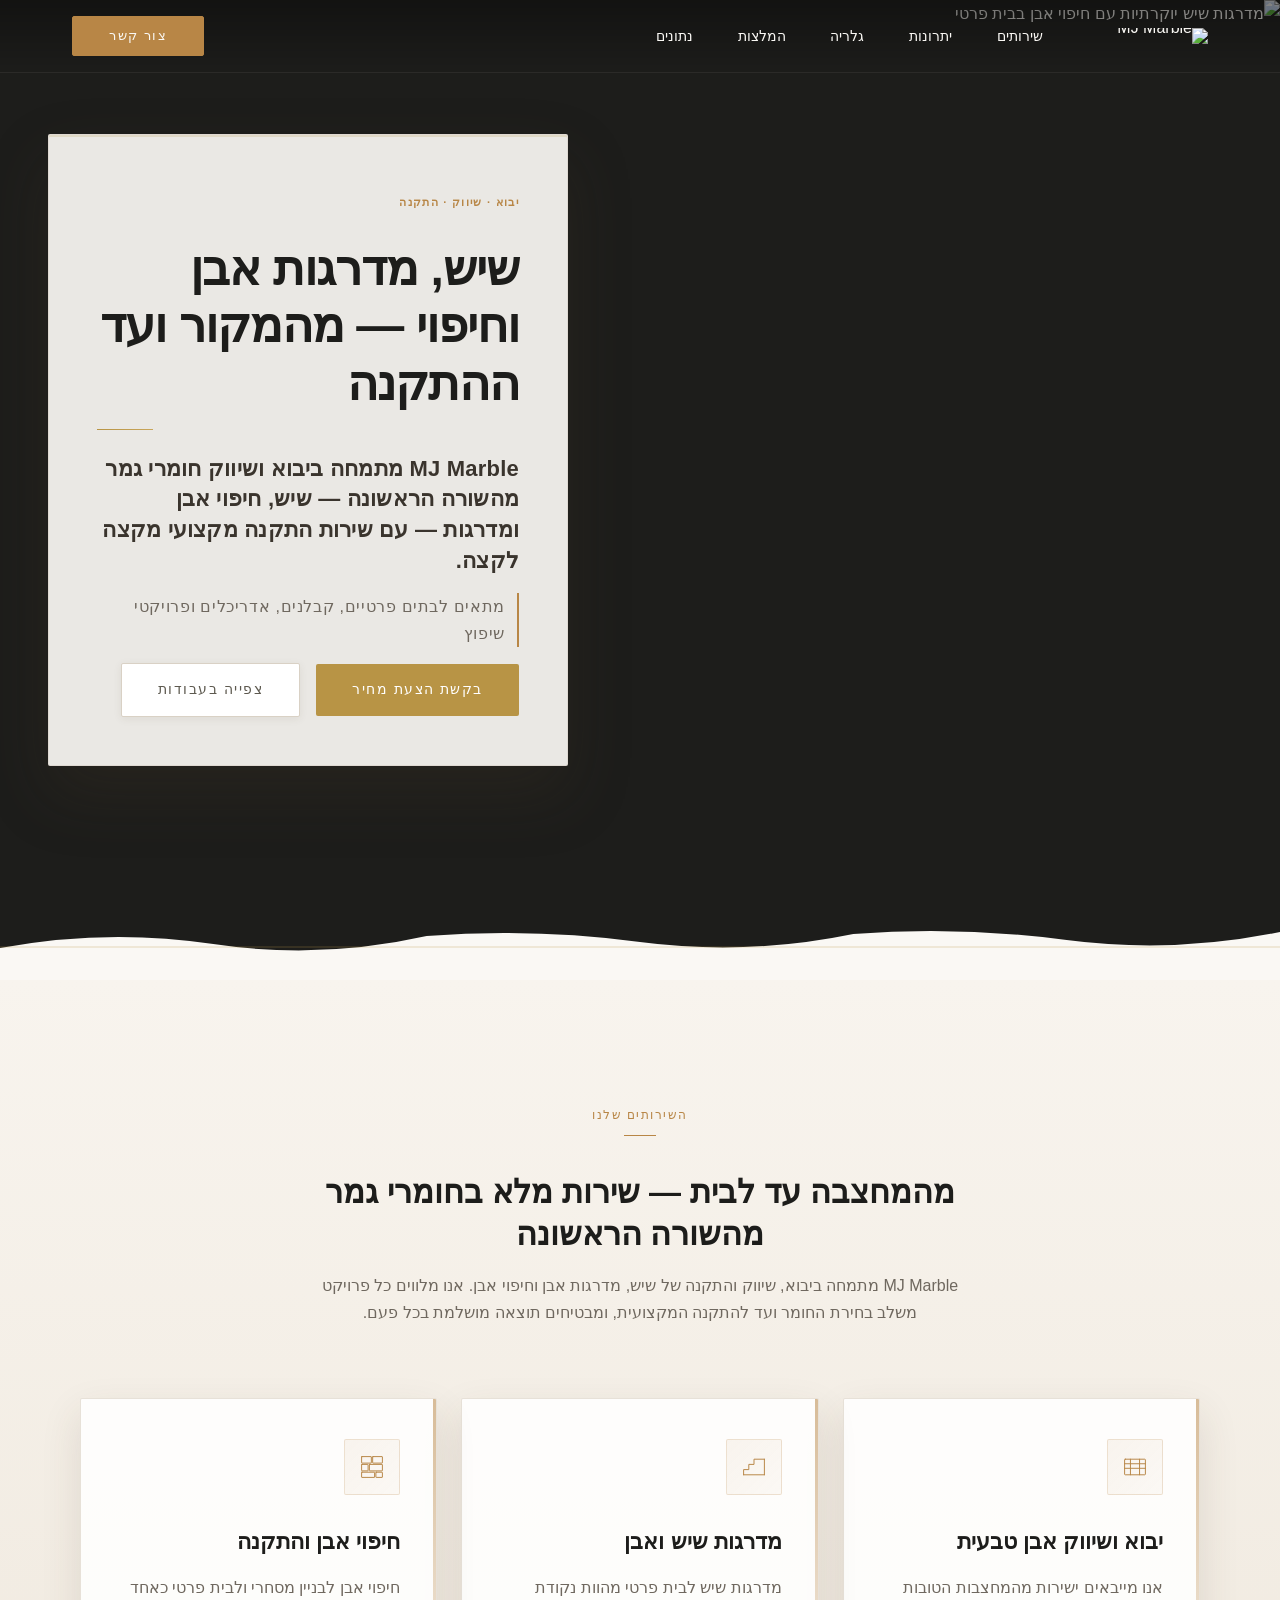
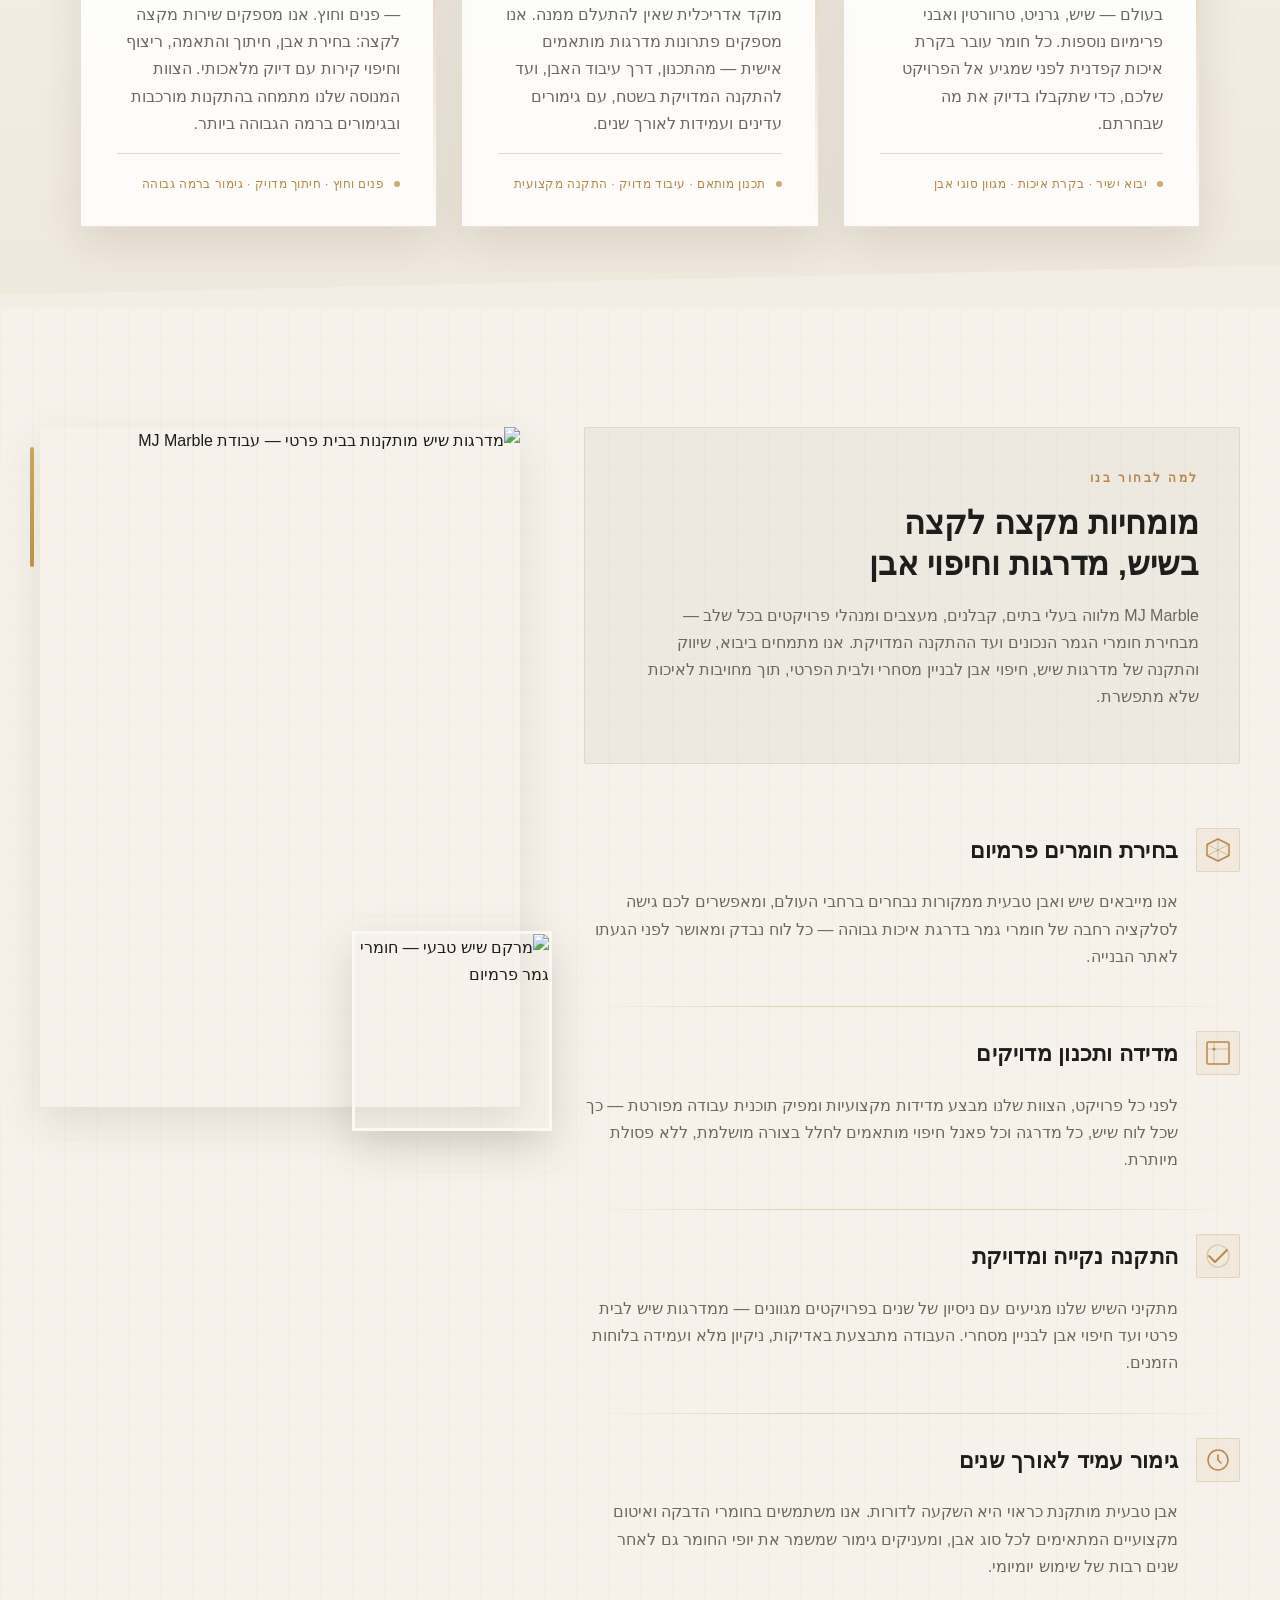
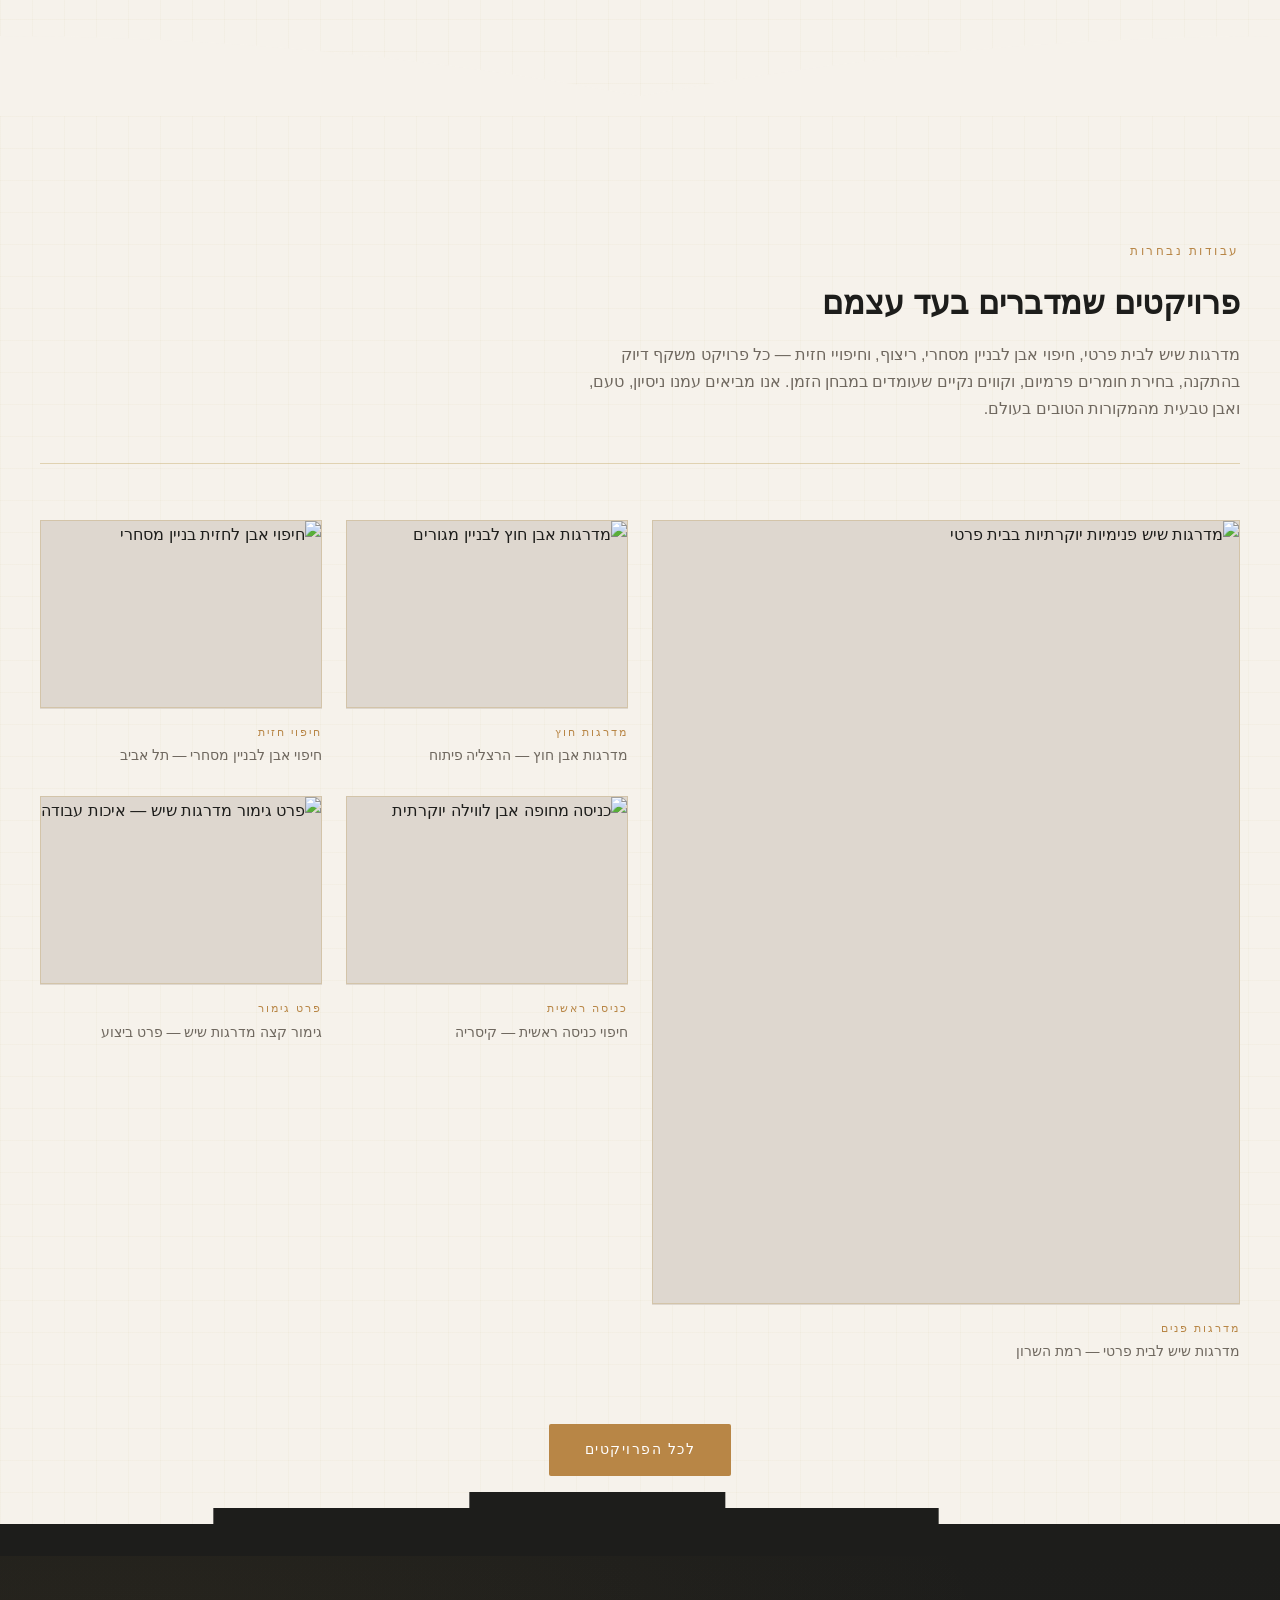
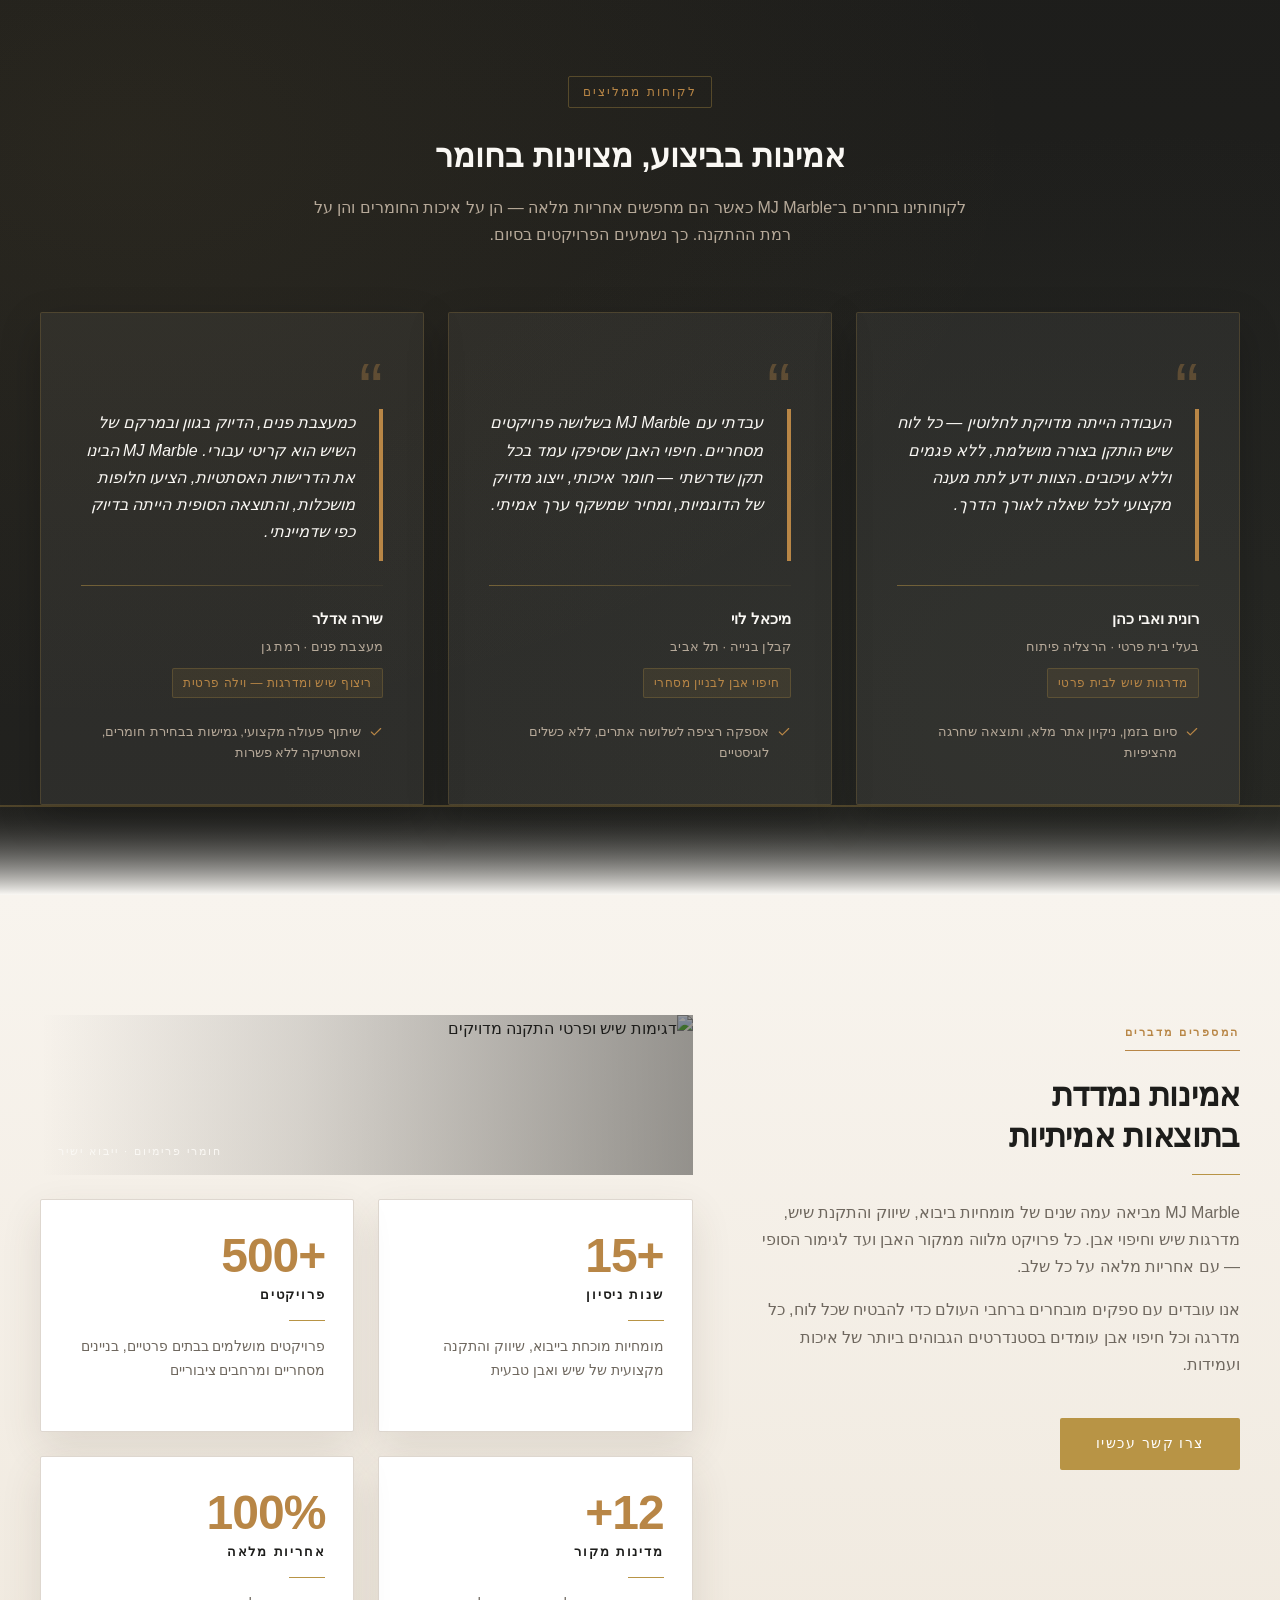
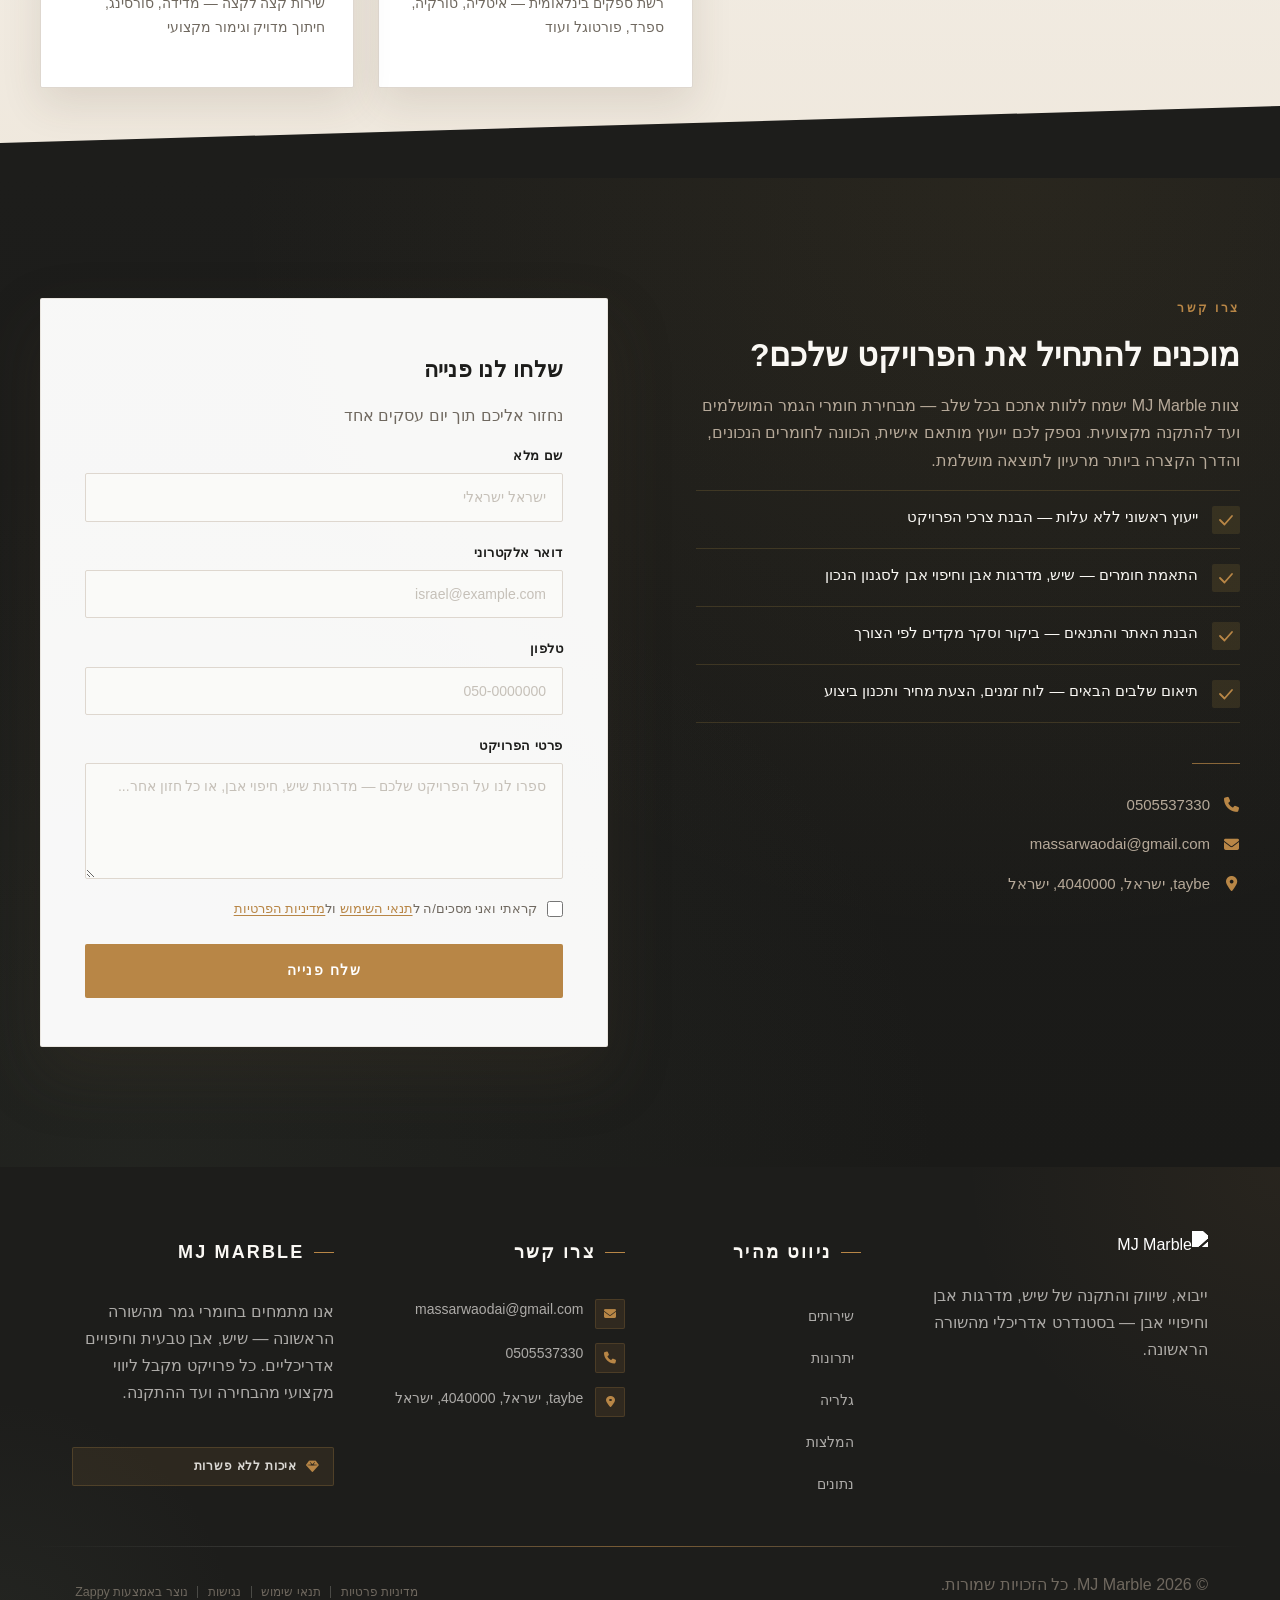
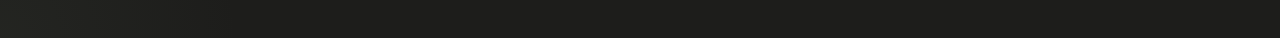
==== commit d99ee71b: "Background sync: Progressive GitHub Sync" ====
--- a/index.html
+++ b/index.html
@@ -343,7 +343,7 @@
     </svg>
   </button>
 
-  <button class="phone-header-btn" data-phone="[business_phone]" aria-label="Call">
+  <button class="phone-header-btn" data-phone="0505537330" aria-label="Call">
     <svg width="20" height="20" viewBox="0 0 24 24" fill="currentColor">
       <path d="M22 16.92v3a2 2 0 0 1-2.18 2 19.79 19.79 0 0 1-8.63-3.07 19.5 19.5 0 0 1-6-6 19.79 19.79 0 0 1-3.07-8.67A2 2 0 0 1 4.11 2h3a2 2 0 0 1 2 1.72 12.84 12.84 0 0 0 .7 2.81 2 2 0 0 1-.45 2.11L8.09 9.91a16 16 0 0 0 6 6l1.27-1.27a2 2 0 0 1 2.11-.45 12.84 12.84 0 0 0 2.81.7A2 2 0 0 1 22 16.92z"></path>
     </svg>
@@ -746,7 +746,7 @@
         const phoneLinks = document.querySelectorAll('a[href^="tel:"]');
         const phoneNumber = phoneLinks.length > 0 
           ? phoneLinks[0].getAttribute('href').replace('tel:', '')
-          : '[business_phone]';
+          : '0505537330';
         
         window.location.href = 'tel:' + phoneNumber;
         console.log('[Navbar] Phone button clicked');
@@ -836,6 +836,10 @@
     </svg>
   </div>
 </section>
+
+
+
+
 
 <section id="services" class="index-services-section" data-layout-spec="בית-services" dir="rtl">
   <div class="index-services-container">
@@ -1319,15 +1323,15 @@
       <div class="index-contact-details">
         <div class="index-contact-detail-item">
           <i class="fa-solid fa-phone index-contact-detail-icon" aria-hidden="true"></i>
-          <a href="tel:[business_phone]" class="index-contact-detail-link">[business_phone]</a>
+          <a href="tel:0505537330" class="index-contact-detail-link">0505537330</a>
         </div>
         <div class="index-contact-detail-item">
           <i class="fa-solid fa-envelope index-contact-detail-icon" aria-hidden="true"></i>
-          <a href="mailto:[business_email]" class="index-contact-detail-link">[business_email]</a>
+          <a href="mailto:massarwaodai@gmail.com" class="index-contact-detail-link">massarwaodai@gmail.com</a>
         </div>
         <div class="index-contact-detail-item">
           <i class="fa-solid fa-location-dot index-contact-detail-icon" aria-hidden="true"></i>
-          <a href="https://maps.google.com/?q=[business_address]" target="_blank" class="index-contact-detail-link">[business_address]</a>
+          <a href="https://maps.google.com/?q=taybe, ישראל, 4040000, ישראל" target="_blank" class="index-contact-detail-link">taybe, ישראל, 4040000, ישראל</a>
         </div>
       </div>
     </div>
@@ -1383,9 +1387,9 @@
         </div>
         <p class="footer-tagline">ייבוא, שיווק והתקנה של שיש, מדרגות אבן וחיפויי אבן — בסטנדרט אדריכלי מהשורה הראשונה.</p>
         <div class="footer-social">
-          <a href="[facebook_handle]" aria-label="Facebook"><i class="fab fa-facebook-f"></i></a>
-          <a href="[instagram_handle]" aria-label="Instagram"><i class="fab fa-instagram"></i></a>
-          <a href="[whatsapp_handle]" aria-label="WhatsApp"><i class="fab fa-whatsapp"></i></a>
+          <a href="#" aria-label="Facebook" style="display:none !important;"><i class="fab fa-facebook-f"></i></a>
+          <a href="#" aria-label="Instagram" style="display:none !important;"><i class="fab fa-instagram"></i></a>
+          <a href="#" aria-label="WhatsApp" style="display:none !important;"><i class="fab fa-whatsapp"></i></a>
         </div>
       </div>
 
@@ -1407,14 +1411,14 @@
         <ul class="footer-contact">
           <li>
             <span class="contact-icon"><i class="fas fa-envelope"></i></span>
-            <span class="contact-text"><a href="mailto:[business_email]">[business_email]</a></span>
+            <span class="contact-text"><a href="mailto:massarwaodai@gmail.com">massarwaodai@gmail.com</a></span>
           </li>
           <li>
             <span class="contact-icon"><i class="fas fa-phone"></i></span>
-            <span class="contact-text"><a href="tel:[business_phone]">[business_phone]</a></span>
+            <span class="contact-text"><a href="tel:0505537330">0505537330</a></span>
           </li>
           <li><a href="/"><span class="contact-icon"><i class="fas fa-map-marker-alt"></i></span>
-            <span class="contact-text">[business_address]</span></a></li>
+            <span class="contact-text">taybe, ישראל, 4040000, ישראל</span></a></li>
         </ul>
       </div>
 
--- a/styles.css
+++ b/styles.css
@@ -5523,6 +5523,237 @@
     display: none !important;
   }
 }
+
+/* Added Component Styles */
+/* =============================================
+   MJ Marble — Photo Gallery Section
+   ============================================= */
+
+.mjm-gallery {
+  background: #1a1c19;
+  padding: 64px 32px;
+  font-family: system-ui, sans-serif;
+  direction: rtl;
+}
+
+/* ---- Grid Layout ---- */
+.mjm-gallery__grid {
+  display: grid;
+  grid-template-columns: repeat(4, 1fr);
+  grid-auto-rows: 260px;
+  gap: 10px;
+  max-width: 1280px;
+  margin: 0 auto;
+}
+
+/* ---- Span variants ---- */
+.mjm-gallery__item--tall {
+  grid-row: span 2;
+}
+
+.mjm-gallery__item--wide {
+  grid-column: span 2;
+}
+
+/* ---- Individual item ---- */
+.mjm-gallery__item {
+  position: relative;
+  overflow: hidden;
+  border-radius: 8px;
+  cursor: pointer;
+  background: #2a2c27;
+}
+
+/* ---- Image ---- */
+.mjm-gallery__img {
+  width: 100%;
+  height: 100%;
+  object-fit: cover;
+  display: block;
+  transition: transform 0.5s cubic-bezier(0.25, 0.46, 0.45, 0.94),
+              filter 0.4s ease;
+  filter: brightness(0.92) saturate(1.05);
+}
+
+/* ---- Overlay ---- */
+.mjm-gallery__overlay {
+  position: absolute;
+  inset: 0;
+  background: linear-gradient(
+    160deg,
+    rgba(94, 107, 90, 0) 40%,
+    rgba(94, 107, 90, 0.35) 100%
+  );
+  opacity: 0;
+  transition: opacity 0.4s ease;
+  border-radius: 8px;
+  pointer-events: none;
+}
+
+/* ---- Gold accent border on hover ---- */
+.mjm-gallery__item::after {
+  content: '';
+  position: absolute;
+  inset: 0;
+  border-radius: 8px;
+  border: 2px solid transparent;
+  transition: border-color 0.35s ease;
+  pointer-events: none;
+  z-index: 2;
+}
+
+/* ---- Hover states ---- */
+.mjm-gallery__item:hover .mjm-gallery__img {
+  transform: scale(1.07);
+  filter: brightness(1) saturate(1.15);
+}
+
+.mjm-gallery__item:hover .mjm-gallery__overlay {
+  opacity: 1;
+}
+
+.mjm-gallery__item:hover::after {
+  border-color: #C4A255;
+}
+
+/* ---- Focus accessibility ---- */
+.mjm-gallery__item:focus-within::after {
+  border-color: #C4A255;
+  outline: none;
+}
+
+/* ---- Lightbox open cursor hint ---- */
+.mjm-gallery__item:hover {
+  box-shadow:
+    0 8px 32px rgba(0, 0, 0, 0.45),
+    0 2px 8px rgba(196, 162, 85, 0.18);
+}
+
+/* =============================================
+   Lightbox / Modal
+   ============================================= */
+.mjm-lightbox {
+  position: fixed;
+  inset: 0;
+  z-index: 9999;
+  display: flex;
+  align-items: center;
+  justify-content: center;
+  background: rgba(10, 11, 9, 0.93);
+  opacity: 0;
+  pointer-events: none;
+  transition: opacity 0.3s ease;
+}
+
+.mjm-lightbox.mjm-lightbox--open {
+  opacity: 1;
+  pointer-events: all;
+}
+
+.mjm-lightbox__inner {
+  position: relative;
+  max-width: 90vw;
+  max-height: 90vh;
+  border-radius: 10px;
+  overflow: hidden;
+  box-shadow: 0 24px 80px rgba(0, 0, 0, 0.7);
+}
+
+.mjm-lightbox__img {
+  display: block;
+  max-width: 90vw;
+  max-height: 88vh;
+  width: auto;
+  height: auto;
+  object-fit: contain;
+  border-radius: 10px;
+}
+
+.mjm-lightbox__close {
+  position: absolute;
+  top: 12px;
+  left: 12px;
+  width: 40px;
+  height: 40px;
+  border-radius: 50%;
+  border: 2px solid rgba(196, 162, 85, 0.7);
+  background: rgba(10, 11, 9, 0.75);
+  color: #C4A255;
+  font-size: 20px;
+  line-height: 1;
+  cursor: pointer;
+  display: flex;
+  align-items: center;
+  justify-content: center;
+  transition: background 0.25s ease, border-color 0.25s ease;
+  z-index: 2;
+}
+
+.mjm-lightbox__close:hover {
+  background: rgba(196, 162, 85, 0.2);
+  border-color: #C4A255;
+}
+
+/* =============================================
+   Responsive — Tablet (≤ 1024px)
+   ============================================= */
+@media (max-width: 1024px) {
+  .mjm-gallery {
+    padding: 48px 20px;
+  }
+
+  .mjm-gallery__grid {
+    grid-template-columns: repeat(3, 1fr);
+    grid-auto-rows: 230px;
+    gap: 8px;
+  }
+
+  .mjm-gallery__item--wide {
+    grid-column: span 2;
+  }
+
+  .mjm-gallery__item--tall {
+    grid-row: span 2;
+  }
+}
+
+/* =============================================
+   Responsive — Mobile (≤ 640px)
+   ============================================= */
+@media (max-width: 640px) {
+  .mjm-gallery {
+    padding: 32px 12px;
+  }
+
+  .mjm-gallery__grid {
+    grid-template-columns: repeat(2, 1fr);
+    grid-auto-rows: 180px;
+    gap: 6px;
+  }
+
+  /* Reset all span overrides on mobile */
+  .mjm-gallery__item--tall,
+  .mjm-gallery__item--wide {
+    grid-column: span 1;
+    grid-row: span 1;
+  }
+
+  /* First item gets a bit more prominence */
+  .mjm-gallery__grid .mjm-gallery__item:first-child {
+    grid-column: span 2;
+  }
+}
+
+@media (max-width: 380px) {
+  .mjm-gallery__grid {
+    grid-template-columns: 1fr;
+    grid-auto-rows: 220px;
+  }
+
+  .mjm-gallery__grid .mjm-gallery__item:first-child {
+    grid-column: span 1;
+  }
+}
 /* mobile-submenu-overflow-fix */
 @media (max-width: 768px) {
   .navbar .sub-menu.mobile-expanded,
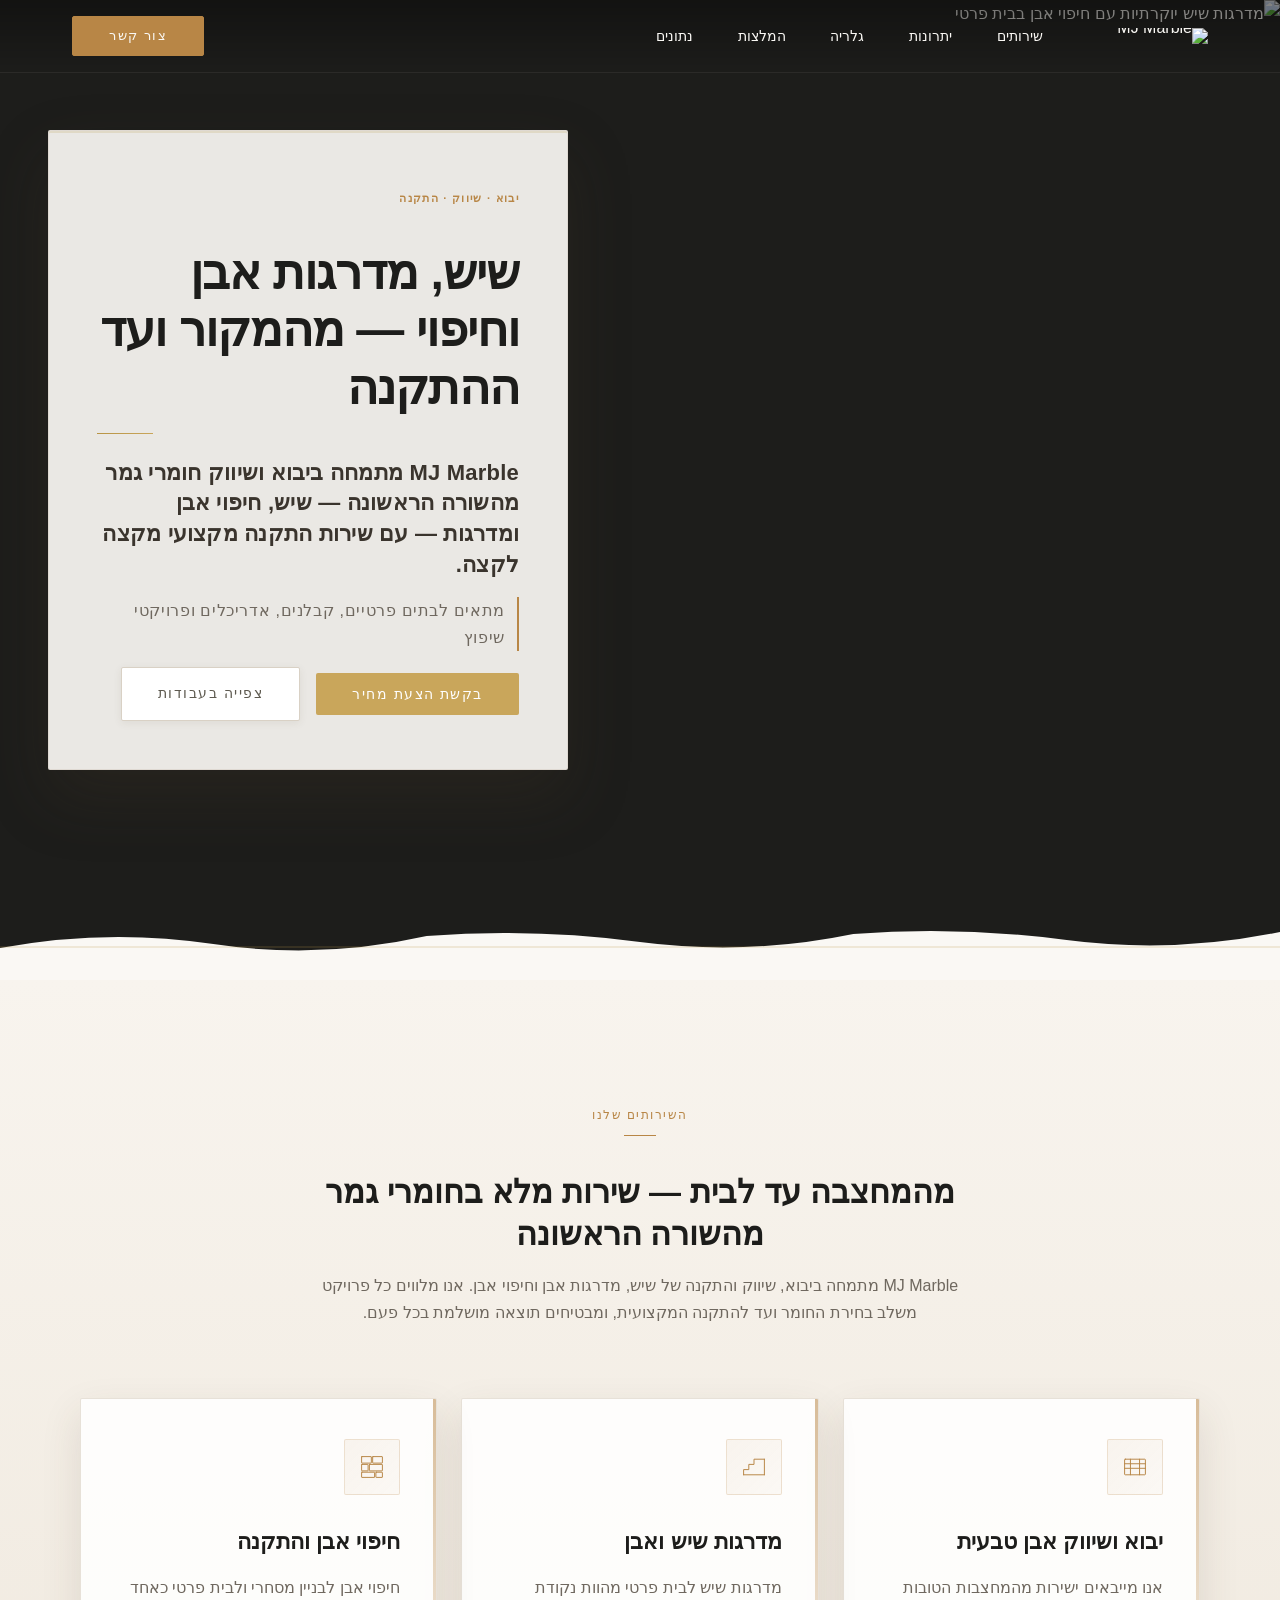
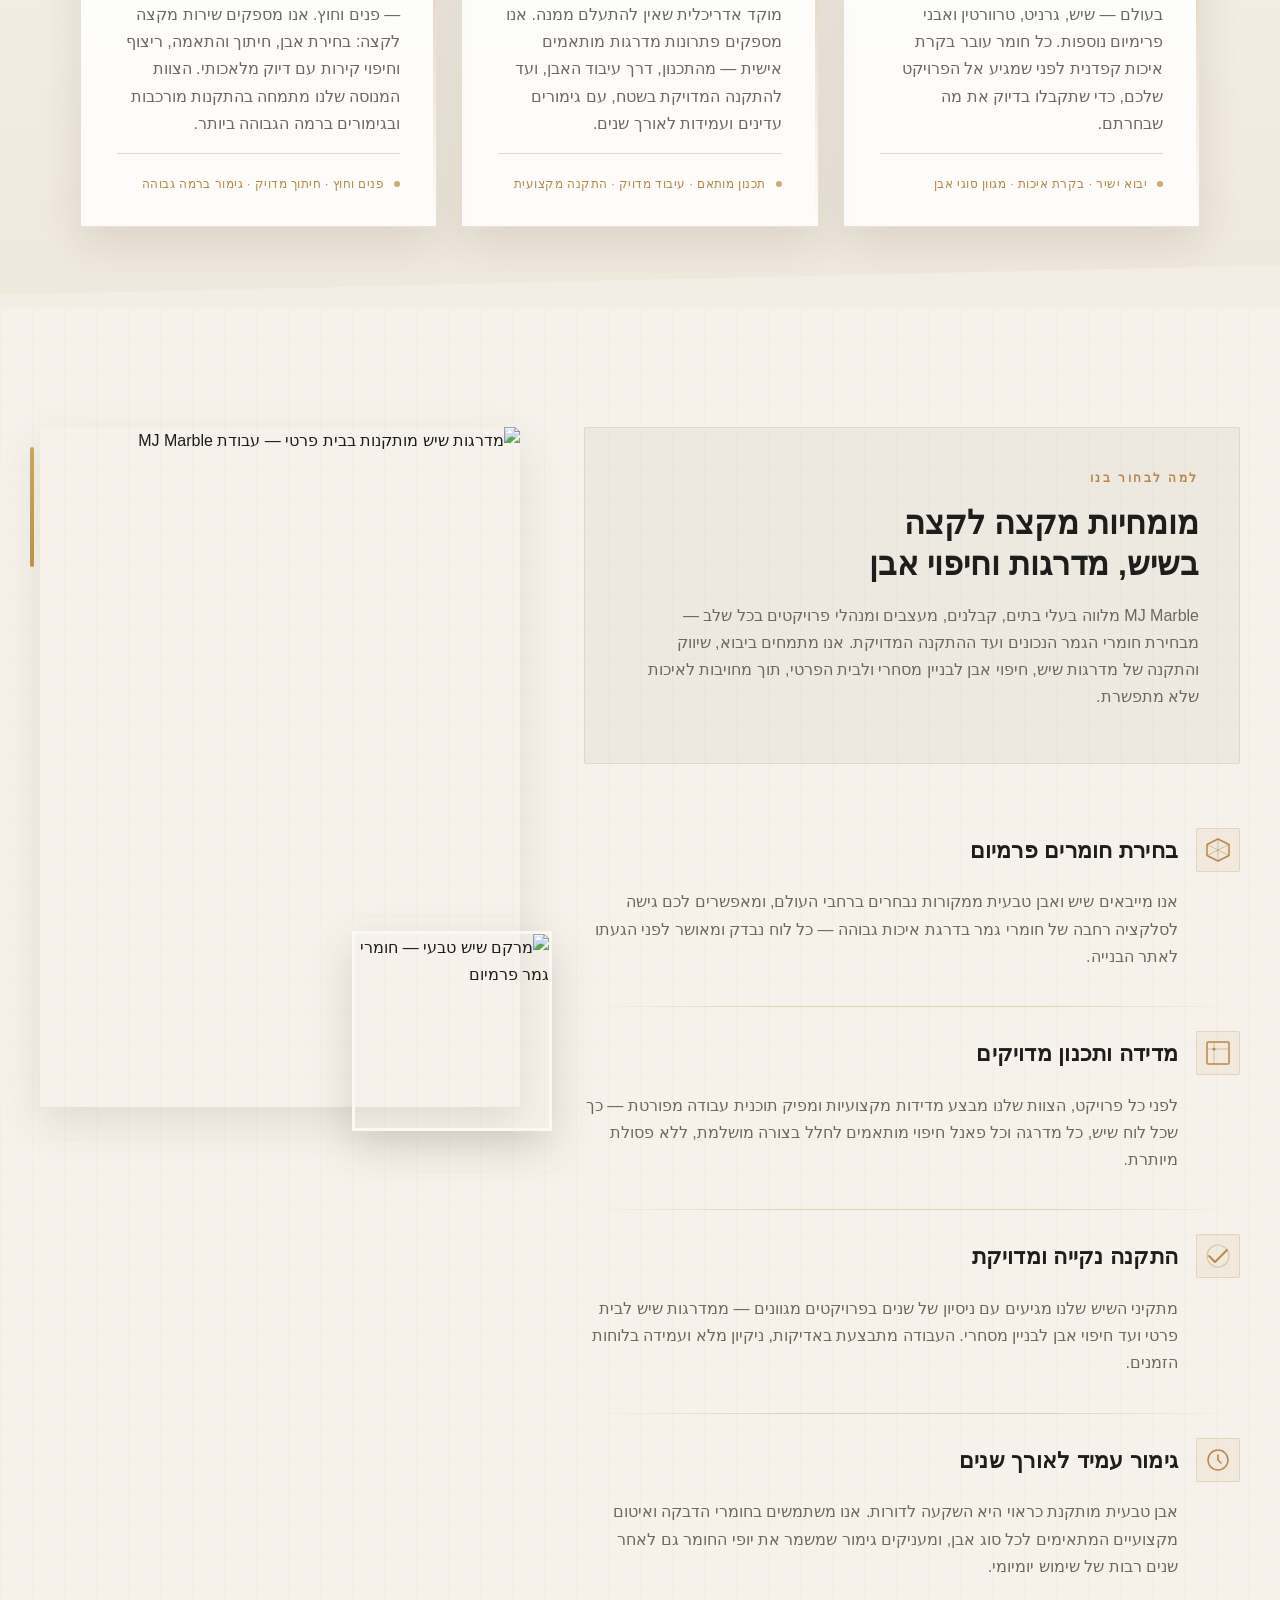
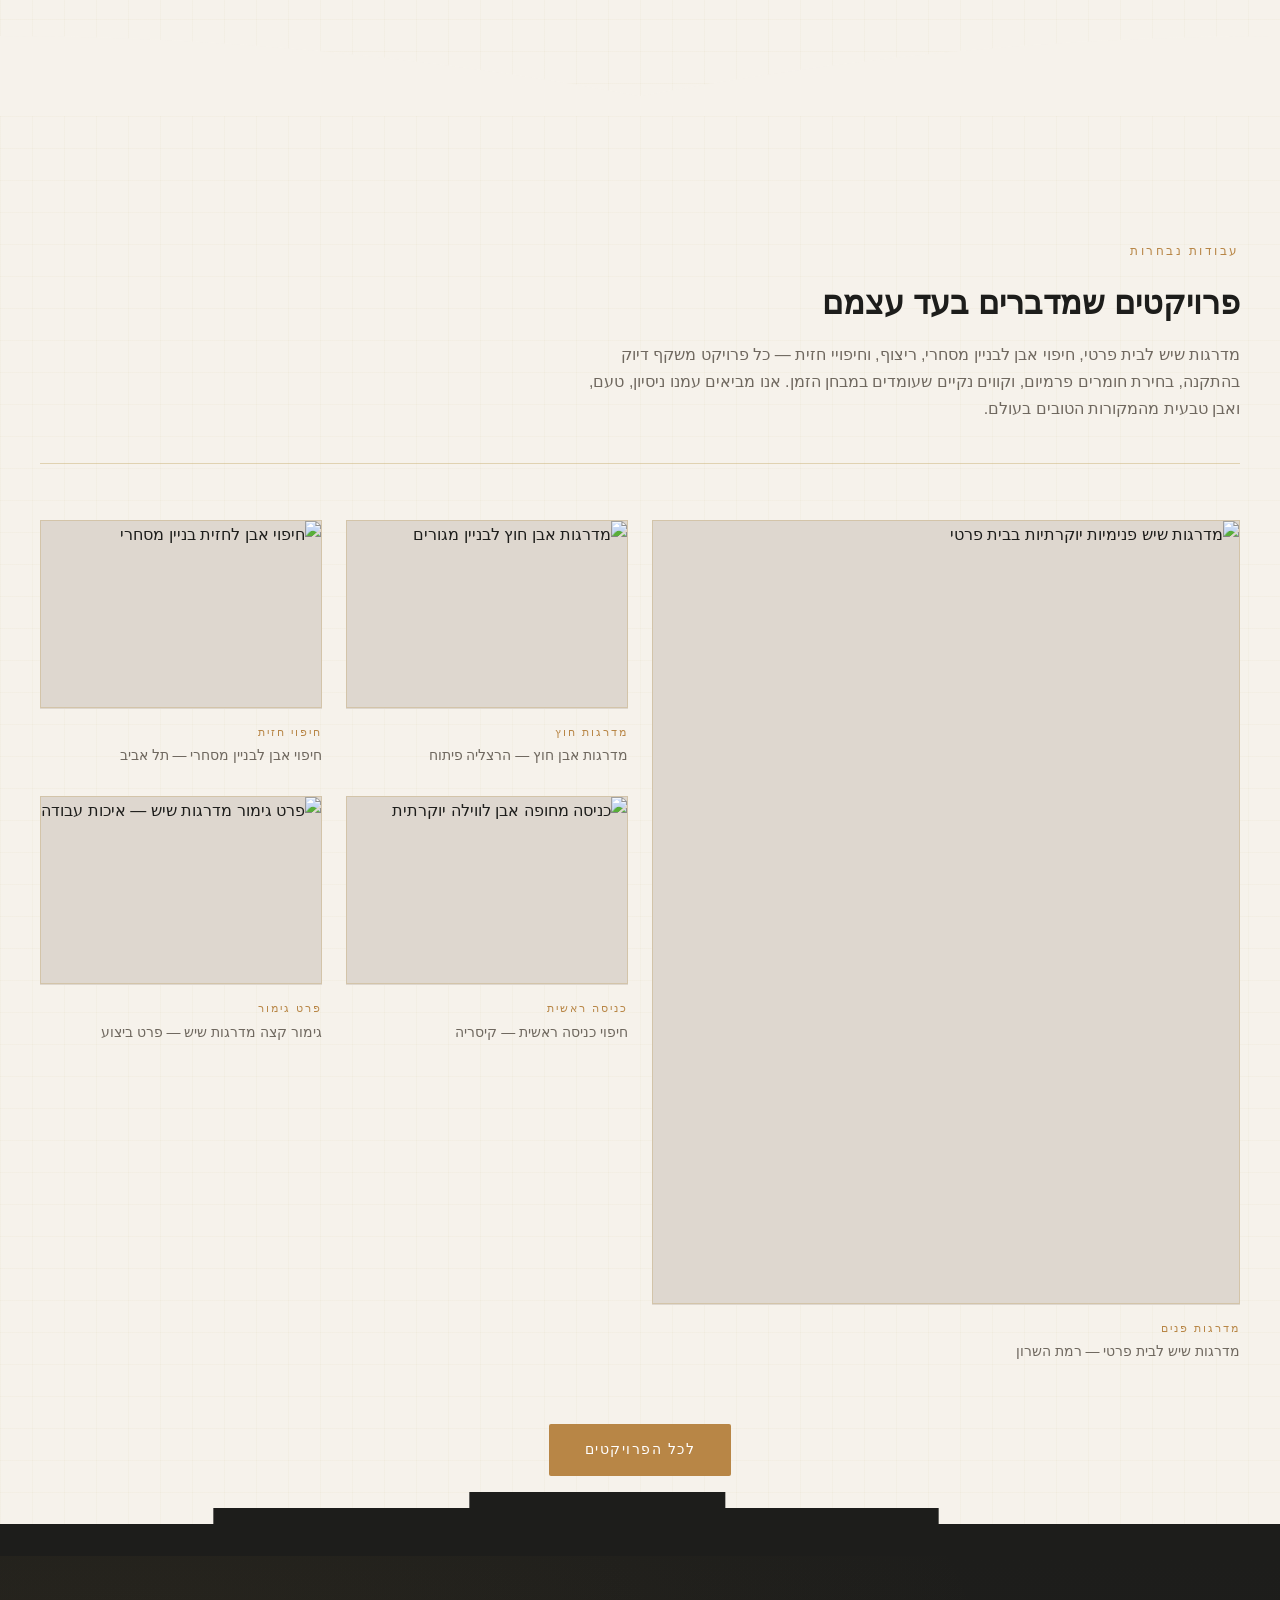
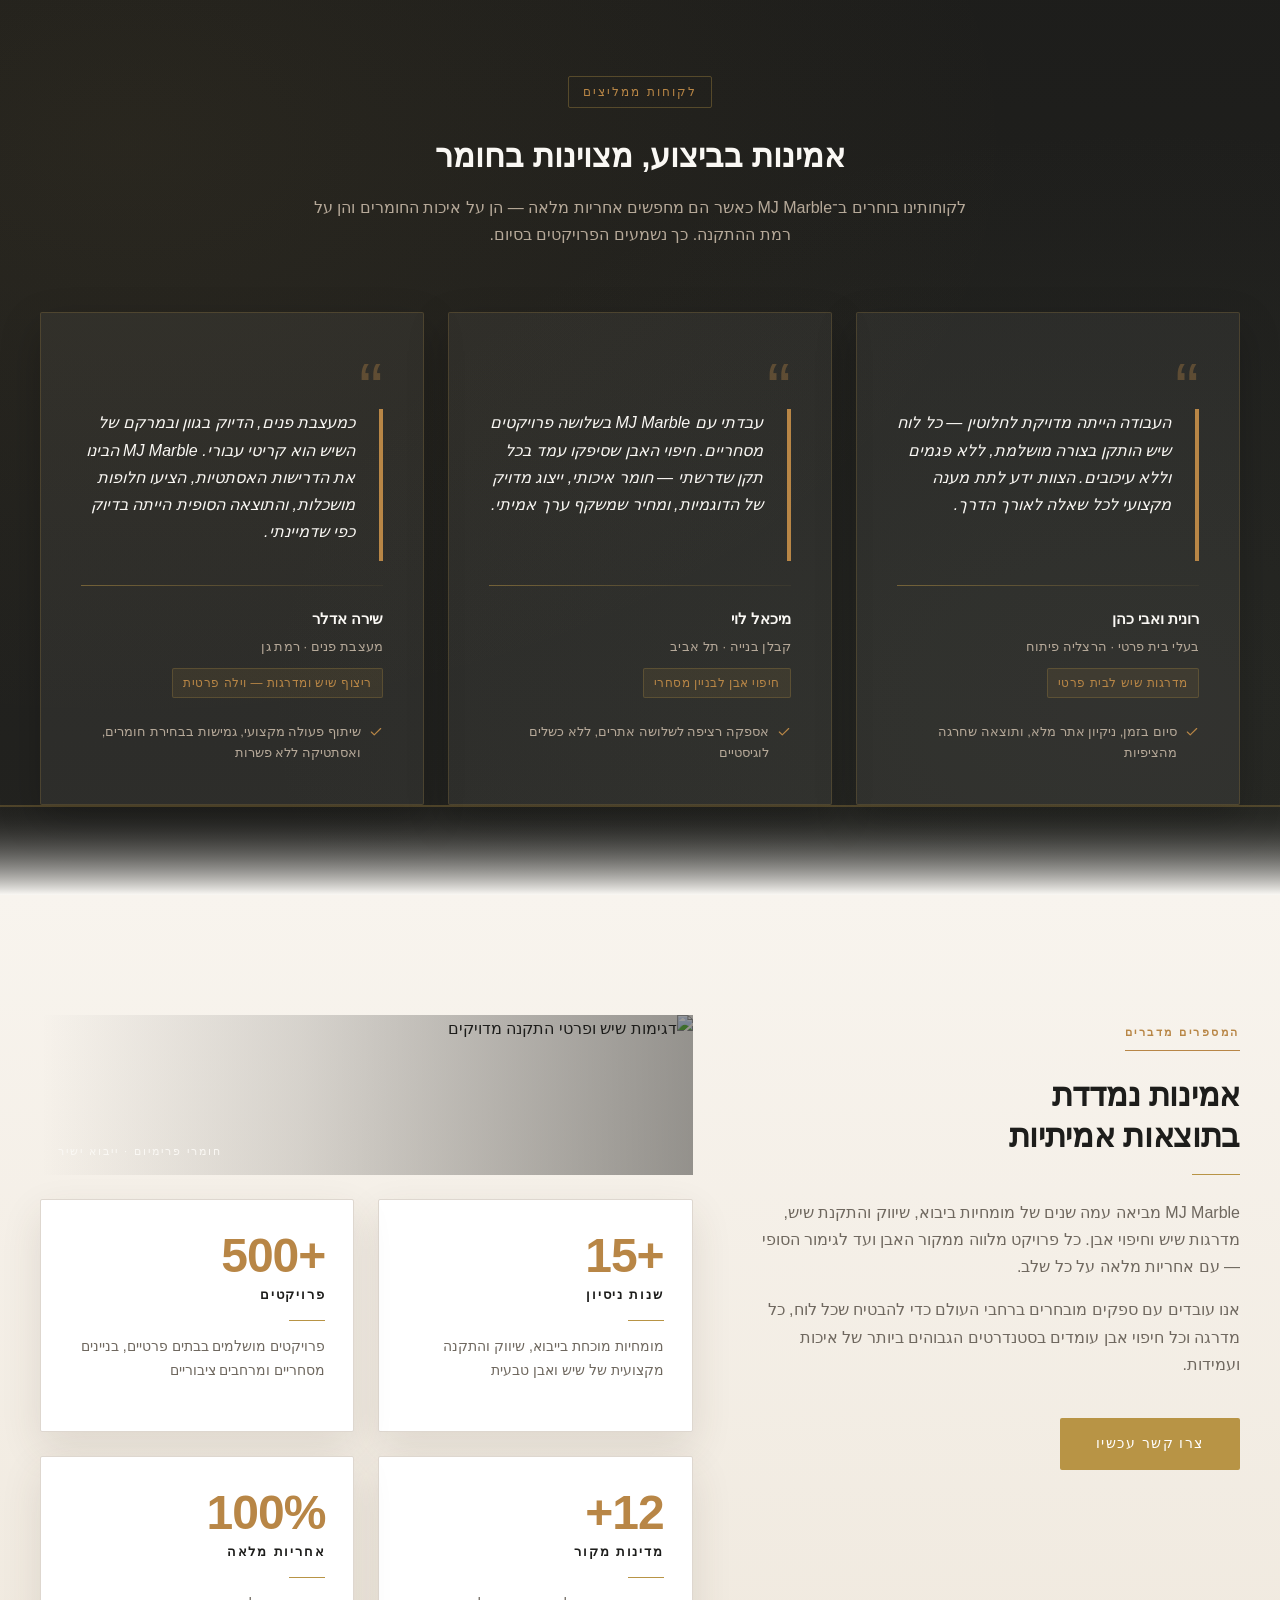
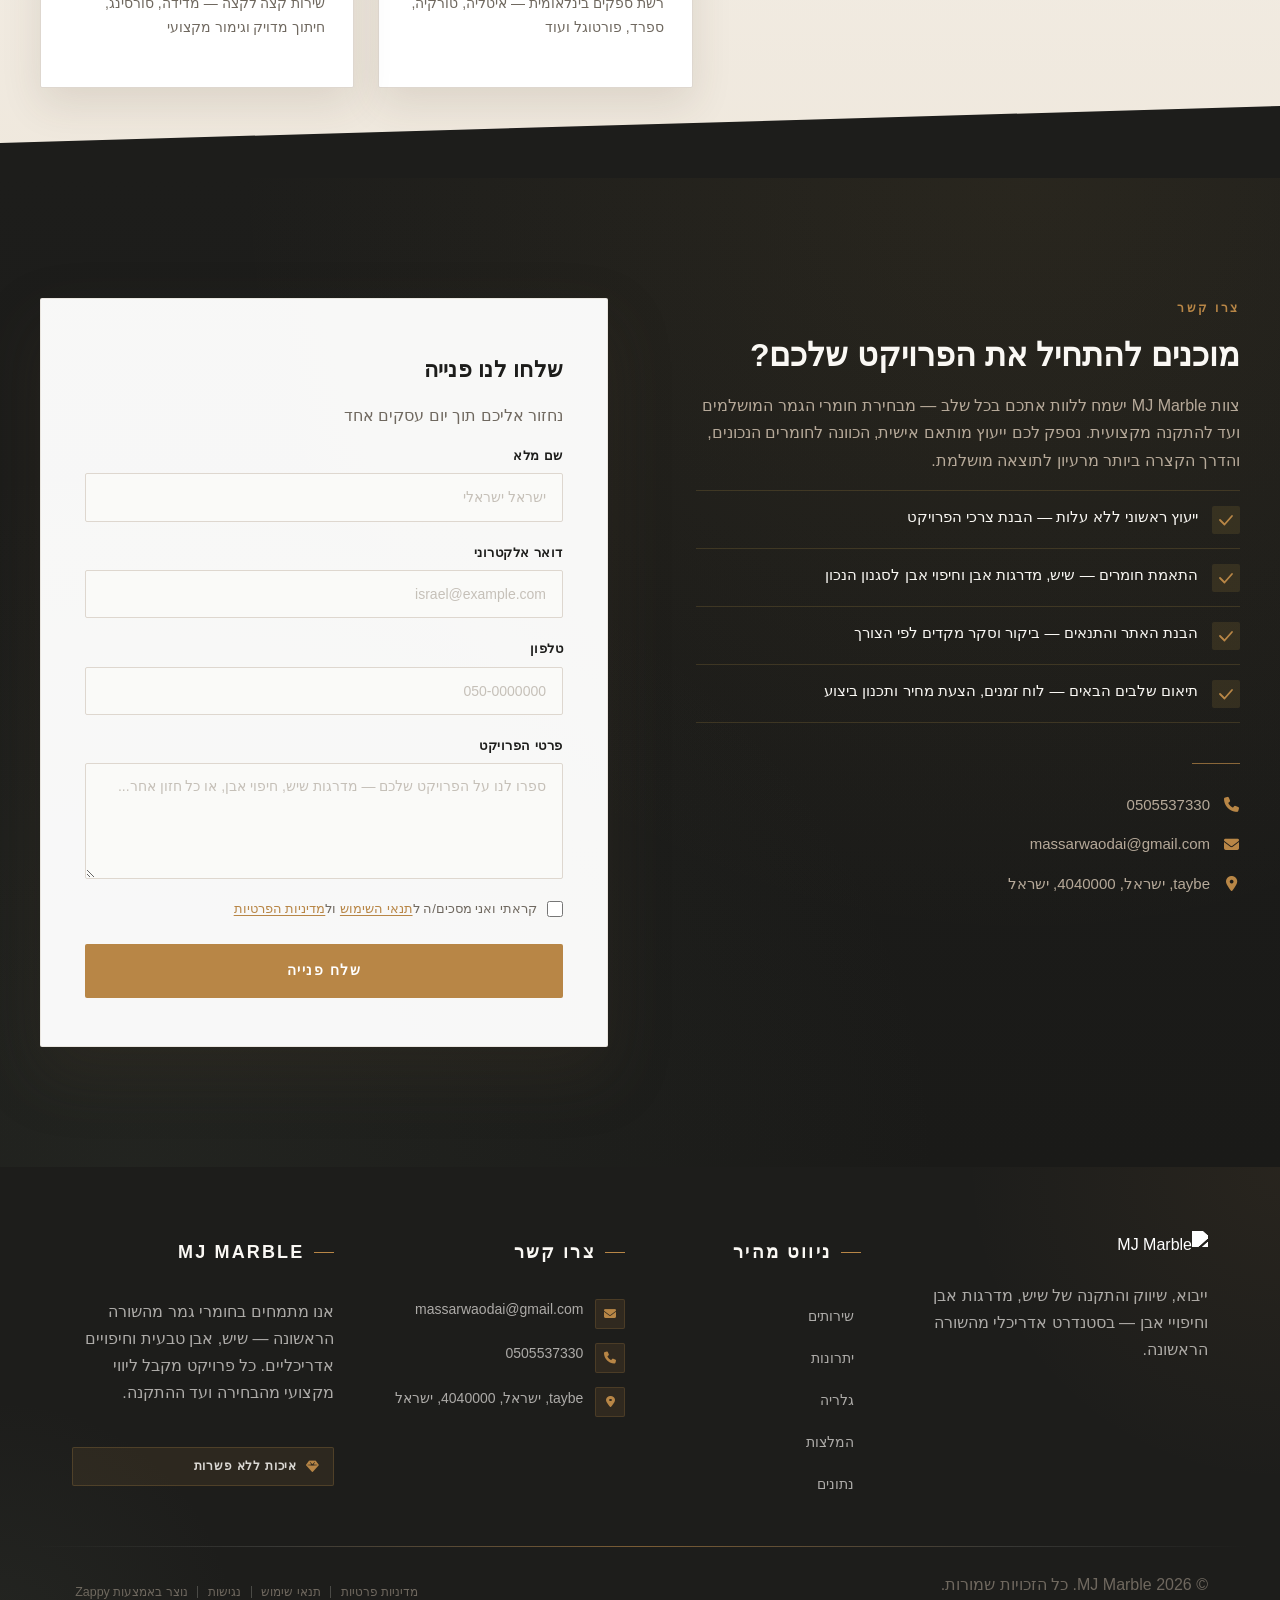
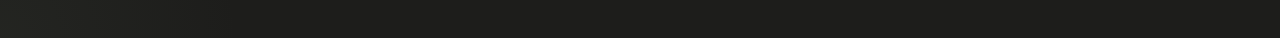
==== commit aef1893b: "Background sync: Progressive GitHub Sync" ====
--- a/index.html
+++ b/index.html
@@ -333,34 +333,32 @@
 </head>
 <body>
 
-  <nav class="navbar" dir="rtl">
-  <button class="mobile-toggle" id="mobileToggle" aria-label="Menu">
-    <svg class="hamburger-icon" width="24" height="24" viewBox="0 0 24 24" fill="none">
+  <nav class="navbar" dir="rtl" style="background-color: transparent !important; box-shadow: none;">
+  <button class="mobile-toggle" id="mobileToggle" aria-label="Menu" data-element-type="button" data-element-id="btn-1776777512954-vgqc2t7n1" data-native-element="true" >
+    <svg class="hamburger-icon" width="24" height="24" viewBox="0 0 24 24" fill="none" style="width: 24px !important; height: 24px !important; display: block !important;">
       <path d="M3 12h18M3 6h18M3 18h18" stroke="currentColor" stroke-width="2" stroke-linecap="round"></path>
     </svg>
-    <svg class="close-icon" width="24" height="24" viewBox="0 0 24 24" fill="none" style="display: none;">
+    <svg class="close-icon" width="24" height="24" viewBox="0 0 24 24" fill="none" style="display: none !important; width: 24px !important; height: 24px !important;">
       <path d="M18 6L6 18M6 6l12 12" stroke="currentColor" stroke-width="2" stroke-linecap="round"></path>
     </svg>
   </button>
 
-  <button class="phone-header-btn" data-phone="0505537330" aria-label="Call">
-    <svg width="20" height="20" viewBox="0 0 24 24" fill="currentColor">
+  <button class="phone-header-btn" data-phone="0505537330" aria-label="Call" data-element-type="button" data-element-id="btn-1776777512954-5zf99pfee" data-native-element="true" >
+    <svg width="24" height="24" viewBox="0 0 24 24" fill="currentColor" style="width: 24px; height: 24px;">
       <path d="M22 16.92v3a2 2 0 0 1-2.18 2 19.79 19.79 0 0 1-8.63-3.07 19.5 19.5 0 0 1-6-6 19.79 19.79 0 0 1-3.07-8.67A2 2 0 0 1 4.11 2h3a2 2 0 0 1 2 1.72 12.84 12.84 0 0 0 .7 2.81 2 2 0 0 1-.45 2.11L8.09 9.91a16 16 0 0 0 6 6l1.27-1.27a2 2 0 0 1 2.11-.45 12.84 12.84 0 0 0 2.81.7A2 2 0 0 1 22 16.92z"></path>
     </svg>
   </button>
 
   <div class="nav-container">
     <div class="nav-right-group"><div class="nav-brand">
-      <a href="/" class="logo-link">
-        <img src="/assets/mj-marble-logo.webp" alt="MJ Marble" class="logo">
+      <a href="/" class="logo-link" >
+        <img src="/assets/mj-marble-logo.webp" alt="MJ Marble" class="logo" data-image-type="logo" >
       </a>
-    </div><ul class="nav-menu" id="navMenu"><li><a href="#services">שירותים</a></li><li><a href="#benefits">יתרונות</a></li><li><a href="#showcase">גלריה</a></li><li><a href="#testimonials">המלצות</a></li><li><a href="#stats">נתונים</a></li></ul></div>
-
-    
-
-    <div class="nav-cta-container">
-      <a href="#contact" class="nav-cta-btn">צור קשר</a>
-    </div>
+    </div><ul class="nav-menu" id="navMenu"><li><a href="#services" >שירותים</a></li><li><a href="#benefits" >יתרונות</a></li><li><a href="#showcase" >גלריה</a></li><li><a href="#testimonials" >המלצות</a></li><li><a href="#stats" >נתונים</a></li></ul></div>
+
+    
+
+    <div class="nav-cta-container"><li class="nav-cta-item"><a href="#contact" class="nav-cta-btn">צור קשר</a></li></div>
   </div>
 </nav>
 <script>
@@ -796,7 +794,7 @@
     <section id="hero" class="index-hero-section" data-layout-spec="בית-hero" dir="rtl" data-hero-type="fullscreen-scrim">
   <!-- Background Image Layer -->
   <div class="index-hero-bg">
-    <img data-hero-bg="true" data-placeholder="index-hero-image-1" data-context="Bright daylight architectural photography of a luxurious white marble staircase in an upscale Israeli residential interior. Wide stone steps with precise stone cladding on risers, polished marble surfaces catching natural light from large windows. Clean, premium, architectural photography style with warm natural tones. High-end construction finishing materials showcase." width="1200" height="700" src="/assets/site-index-hero-image-1.webp" alt="מדרגות שיש יוקרתיות עם חיפוי אבן בבית פרטי">
+    <img data-hero-bg="true" data-placeholder="index-hero-image-1" data-context="Bright daylight architectural photography of a luxurious white marble staircase in an upscale Israeli residential interior. Wide stone steps with precise stone cladding on risers, polished marble surfaces catching natural light from large windows. Clean, premium, architectural photography style with warm natural tones. High-end construction finishing materials showcase." width="1200" height="700" src="/assets/site-index-hero-image-1.webp" alt="מדרגות שיש יוקרתיות עם חיפוי אבן בבית פרטי" data-hero-background="true" data-element-type="image" data-element-id="img-1776777685117-gr5qe7quc">
   </div>
 
   <!-- Scrim Overlay -->
@@ -806,9 +804,9 @@
   <div class="index-hero-container">
     <div class="index-hero-card">
       <!-- Label -->
-      <span class="index-hero-label">יבוא · שיווק · התקנה</span>
-
-      <!-- H1 -->
+      <p class="zappy-editable"><span class="index-hero-label">יבוא · שיווק · התקנה</span>
+
+      </p><!-- H1 -->
       <h1 class="index-hero-h1">שיש, מדרגות אבן<br>וחיפוי — מהמקור ועד ההתקנה</h1>
 
       <!-- Divider rule -->
@@ -822,8 +820,8 @@
 
       <!-- CTAs -->
       <div class="index-hero-ctas">
-        <a href="#contact" class="index-hero-btn-primary">בקשת הצעת מחיר</a>
-        <a href="#gallery" class="index-hero-btn-secondary">צפייה בעבודות</a>
+        <a href="https://wa.me/message/BNJGY2YPPIIXI1" class="index-hero-btn-primary btn btn-primary" data-element-type="button" data-element-id="btn-1776777685114-dhtswb71j" data-native-element="true" style="outline: none; border-color: rgb(201, 166, 91) !important; color: rgb(255, 255, 255) !important; background-color: rgb(201, 166, 91) !important; background-image: none !important;" target="_blank" rel="noopener noreferrer">בקשת הצעת מחיר</a>
+        <a href="#gallery" class="index-hero-btn-secondary" data-element-type="button" data-element-id="btn-1776777685114-5gcwb6caw" data-native-element="true">צפייה בעבודות</a>
       </div>
     </div>
   </div>
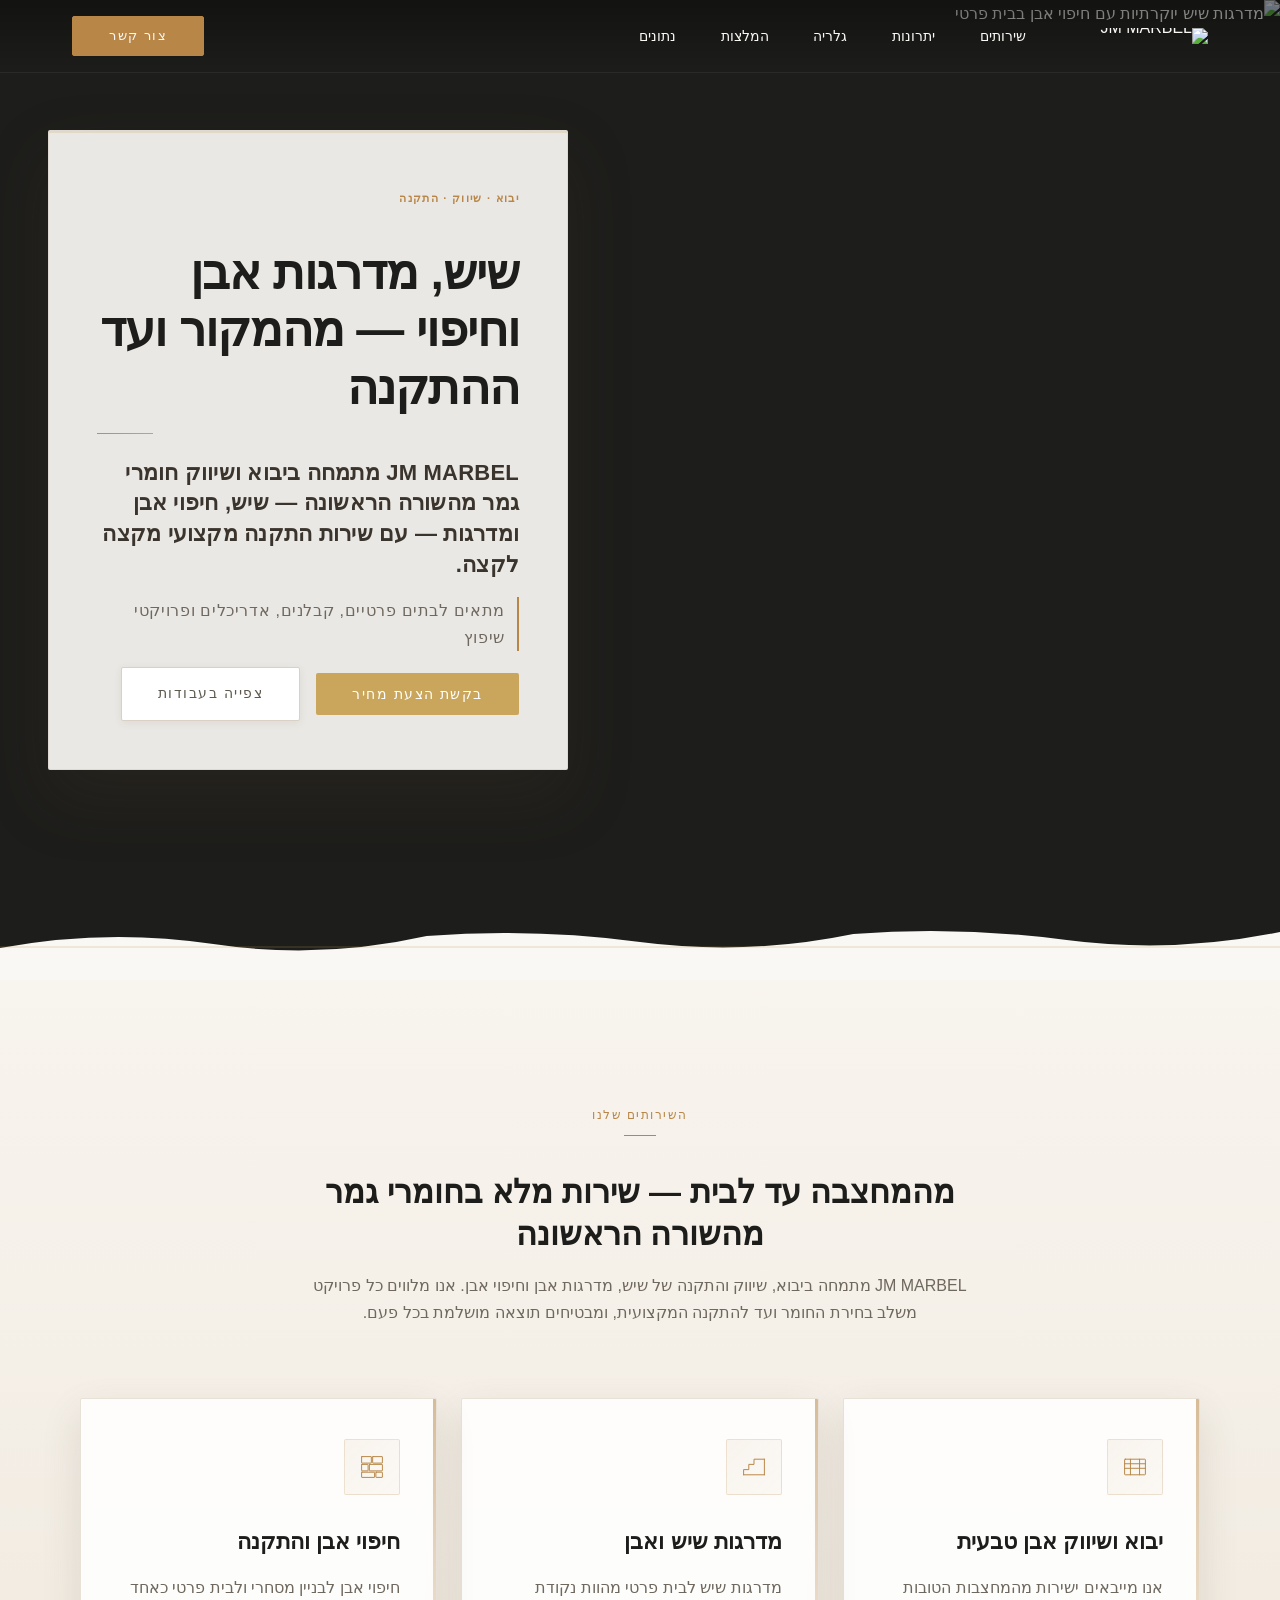
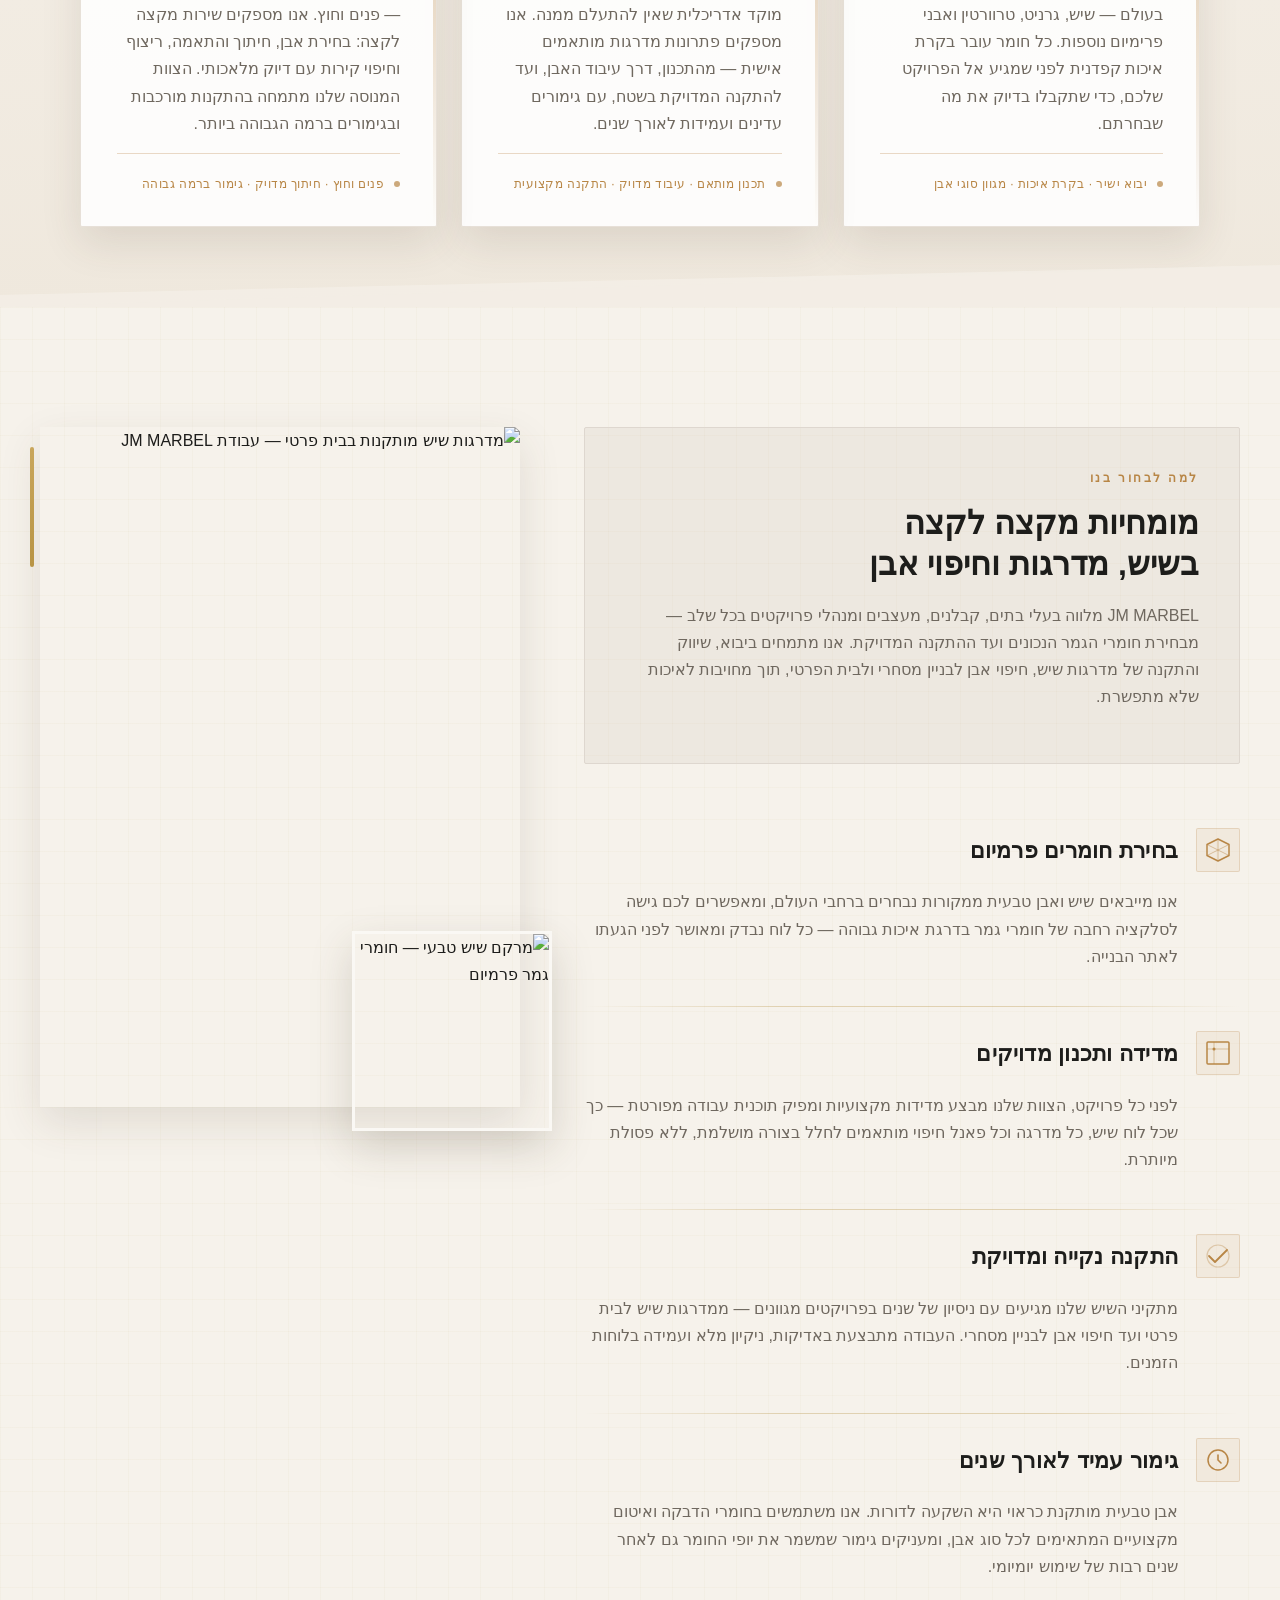
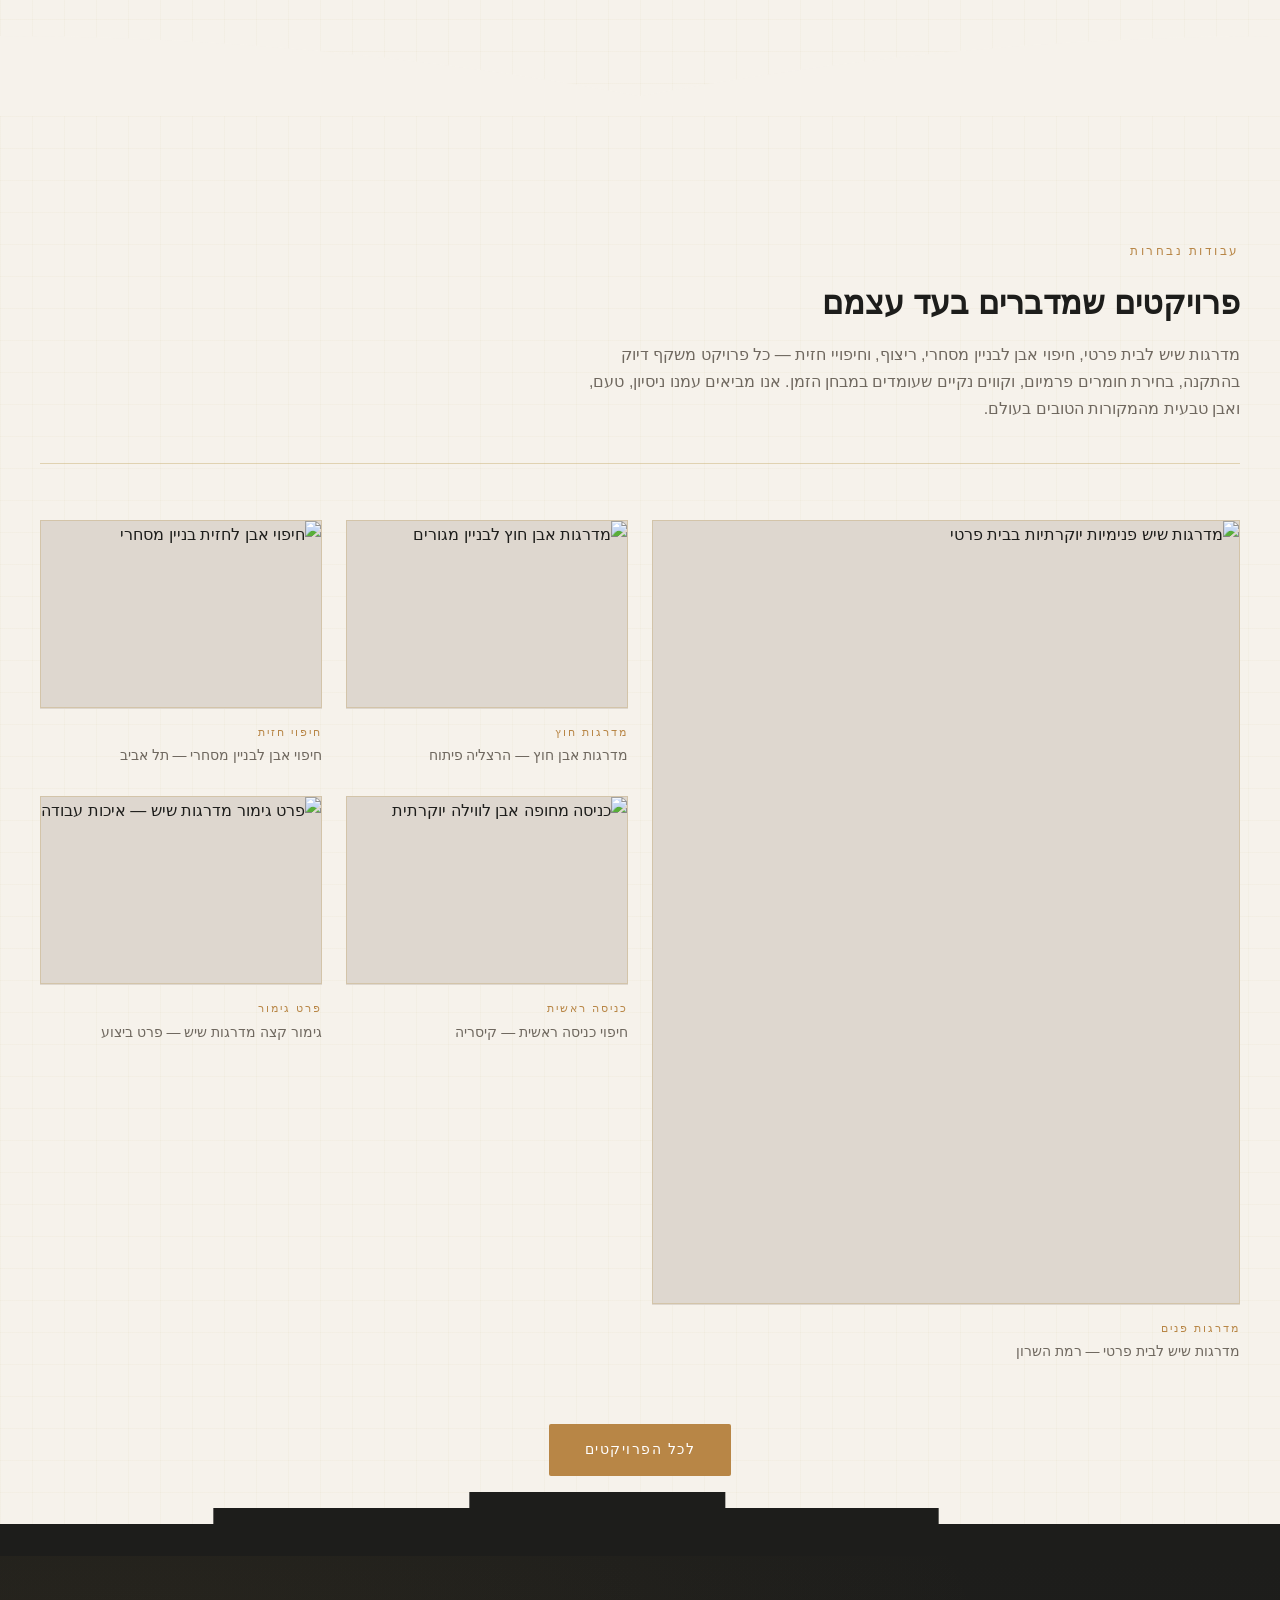
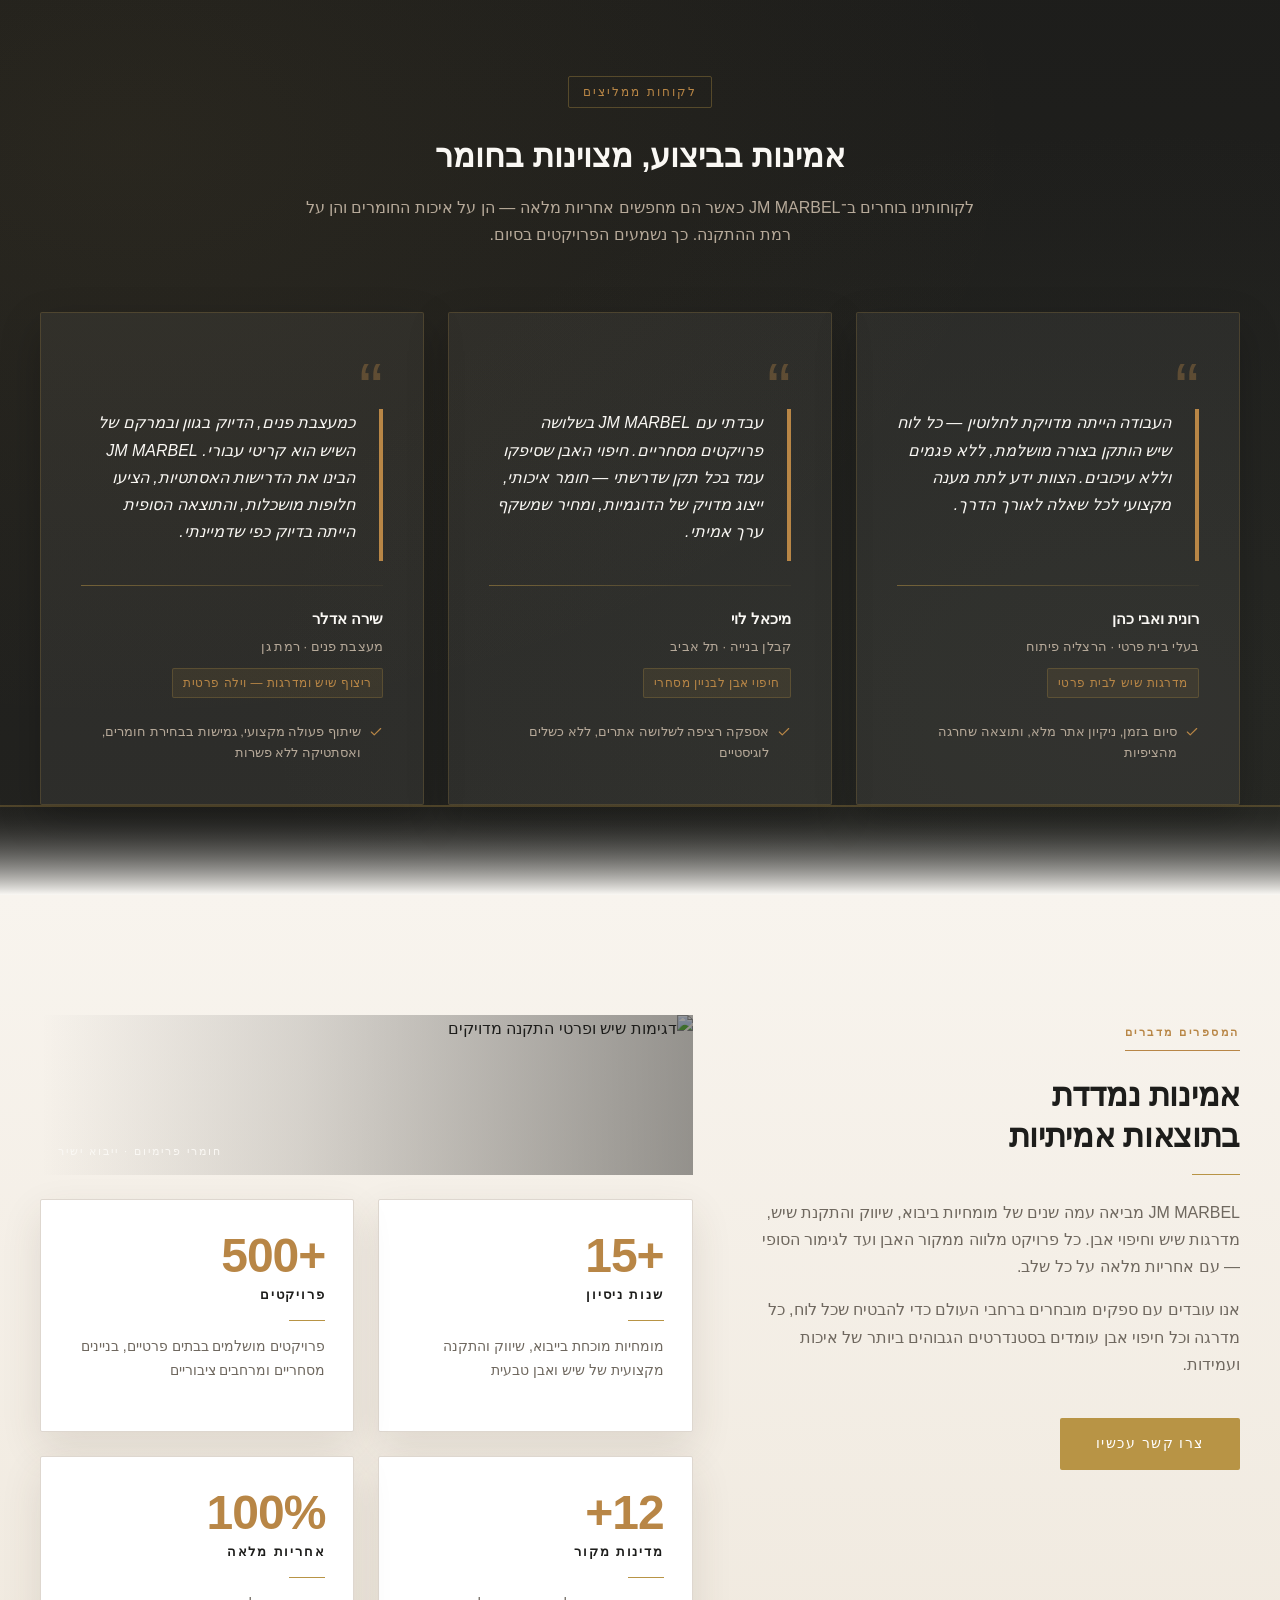
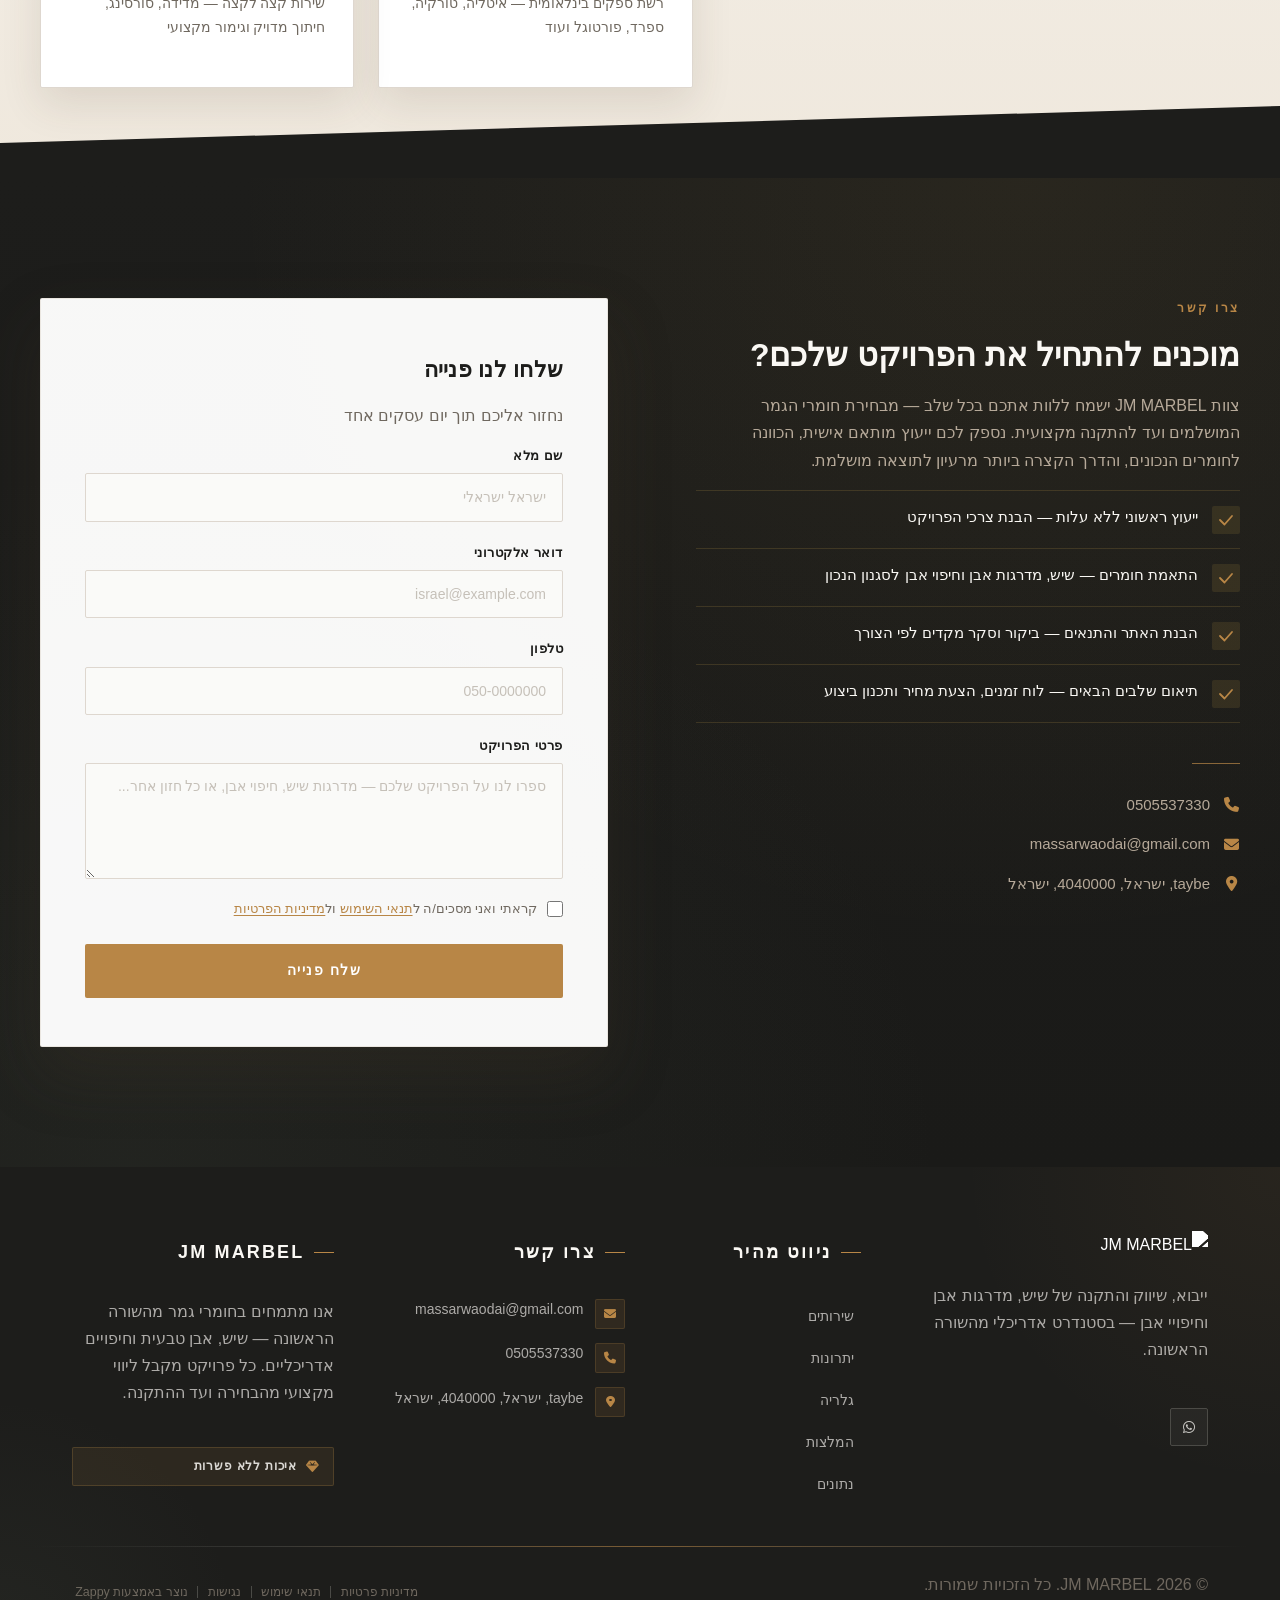
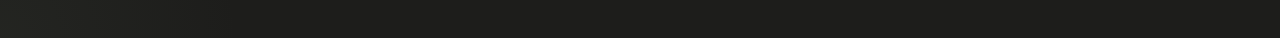
==== commit 87434974: "Background sync: Progressive GitHub Sync" ====
--- a/index.html
+++ b/index.html
@@ -352,7 +352,7 @@
   <div class="nav-container">
     <div class="nav-right-group"><div class="nav-brand">
       <a href="/" class="logo-link" >
-        <img src="/assets/mj-marble-logo.webp" alt="MJ Marble" class="logo" data-image-type="logo" >
+        <img src="/assets/mj-marble-logo.webp" alt="JM MARBEL" class="logo" data-image-type="logo" >
       </a>
     </div><ul class="nav-menu" id="navMenu"><li><a href="#services" >שירותים</a></li><li><a href="#benefits" >יתרונות</a></li><li><a href="#showcase" >גלריה</a></li><li><a href="#testimonials" >המלצות</a></li><li><a href="#stats" >נתונים</a></li></ul></div>
 
@@ -813,14 +813,14 @@
       <div class="index-hero-rule" aria-hidden="true"></div>
 
       <!-- Supporting H3 -->
-      <h3 class="index-hero-subtitle">MJ Marble מתמחה ביבוא ושיווק חומרי גמר מהשורה הראשונה — שיש, חיפוי אבן ומדרגות — עם שירות התקנה מקצועי מקצה לקצה.</h3>
+      <h3 class="index-hero-subtitle">JM MARBEL מתמחה ביבוא ושיווק חומרי גמר מהשורה הראשונה — שיש, חיפוי אבן ומדרגות — עם שירות התקנה מקצועי מקצה לקצה.</h3>
 
       <!-- Trust line -->
       <p class="index-hero-trust">מתאים לבתים פרטיים, קבלנים, אדריכלים ופרויקטי שיפוץ</p>
 
       <!-- CTAs -->
       <div class="index-hero-ctas">
-        <a href="https://wa.me/message/BNJGY2YPPIIXI1" class="index-hero-btn-primary btn btn-primary" data-element-type="button" data-element-id="btn-1776777685114-dhtswb71j" data-native-element="true" style="outline: none; border-color: rgb(201, 166, 91) !important; color: rgb(255, 255, 255) !important; background-color: rgb(201, 166, 91) !important; background-image: none !important;" target="_blank" rel="noopener noreferrer">בקשת הצעת מחיר</a>
+        <a href="https://wa.me/21" class="index-hero-btn-primary btn btn-primary" data-element-type="button" data-element-id="btn-1776777685114-dhtswb71j" data-native-element="true" style="outline: none; border-color: rgb(201, 166, 91) !important; color: rgb(255, 255, 255) !important; background-color: rgb(201, 166, 91) !important; background-image: none !important;" target="_blank" rel="noopener noreferrer">בקשת הצעת מחיר</a>
         <a href="#gallery" class="index-hero-btn-secondary" data-element-type="button" data-element-id="btn-1776777685114-5gcwb6caw" data-native-element="true">צפייה בעבודות</a>
       </div>
     </div>
@@ -846,7 +846,7 @@
     <div class="index-services-intro">
       <span class="index-services-eyebrow">השירותים שלנו</span>
       <h2 class="index-services-heading">מהמחצבה עד לבית — שירות מלא בחומרי גמר מהשורה הראשונה</h2>
-      <p class="index-services-subheading">MJ Marble מתמחה ביבוא, שיווק והתקנה של שיש, מדרגות אבן וחיפוי אבן. אנו מלווים כל פרויקט משלב בחירת החומר ועד להתקנה המקצועית, ומבטיחים תוצאה מושלמת בכל פעם.</p>
+      <p class="index-services-subheading">JM MARBEL מתמחה ביבוא, שיווק והתקנה של שיש, מדרגות אבן וחיפוי אבן. אנו מלווים כל פרויקט משלב בחירת החומר ועד להתקנה המקצועית, ומבטיחים תוצאה מושלמת בכל פעם.</p>
     </div>
 
     <!-- Service Cards Grid -->
@@ -937,7 +937,7 @@
       <div class="index-benefits-taupe-panel">
         <div class="index-benefits-label">למה לבחור בנו</div>
         <h2 class="index-benefits-heading">מומחיות מקצה לקצה<br>בשיש, מדרגות וחיפוי אבן</h2>
-        <p class="index-benefits-intro">MJ Marble מלווה בעלי בתים, קבלנים, מעצבים ומנהלי פרויקטים בכל שלב — מבחירת חומרי הגמר הנכונים ועד ההתקנה המדויקת. אנו מתמחים ביבוא, שיווק והתקנה של מדרגות שיש, חיפוי אבן לבניין מסחרי ולבית הפרטי, תוך מחויבות לאיכות שלא מתפשרת.</p>
+        <p class="index-benefits-intro">JM MARBEL מלווה בעלי בתים, קבלנים, מעצבים ומנהלי פרויקטים בכל שלב — מבחירת חומרי הגמר הנכונים ועד ההתקנה המדויקת. אנו מתמחים ביבוא, שיווק והתקנה של מדרגות שיש, חיפוי אבן לבניין מסחרי ולבית הפרטי, תוך מחויבות לאיכות שלא מתפשרת.</p>
       </div>
 
       <ul class="index-benefits-list">
@@ -1007,7 +1007,7 @@
     <!-- Imagery Column (END = LEFT in RTL) -->
     <div class="index-benefits-imagery">
       <div class="index-benefits-main-image-wrap">
-        <img data-placeholder="index-benefits-image-1" data-context="Professional marble staircase installation in a luxury Israeli private home — polished white and grey veined marble steps with precise stone cladding on the walls, warm natural light, clean architectural lines, premium craftsmanship visible in perfect joints and smooth finish" width="560" height="720" src="/assets/site-index-benefits-image-1.webp" alt="מדרגות שיש מותקנות בבית פרטי — עבודת MJ Marble" class="index-benefits-main-img">
+        <img data-placeholder="index-benefits-image-1" data-context="Professional marble staircase installation in a luxury Israeli private home — polished white and grey veined marble steps with precise stone cladding on the walls, warm natural light, clean architectural lines, premium craftsmanship visible in perfect joints and smooth finish" width="560" height="720" src="/assets/site-index-benefits-image-1.webp" alt="מדרגות שיש מותקנות בבית פרטי — עבודת JM MARBEL" class="index-benefits-main-img">
         <div class="index-benefits-accent-bar" aria-hidden="true"></div>
       </div>
       <div class="index-benefits-tile-wrap">
@@ -1052,7 +1052,7 @@
       <div class="showcase-grid-secondary">
         <article class="showcase-tile showcase-tile--small">
           <div class="showcase-tile-frame">
-            <img data-placeholder="index-showcase-image-2" data-context="Exterior stone stairs of a luxury residential building, natural limestone or travertine steps, outdoor architectural photography, bright sunlight, precise installation, clean geometric lines, MJ Marble stone cladding project Israel" width="400" height="260" src="/assets/site-index-showcase-image-2.webp" alt="מדרגות אבן חוץ לבניין מגורים">
+            <img data-placeholder="index-showcase-image-2" data-context="Exterior stone stairs of a luxury residential building, natural limestone or travertine steps, outdoor architectural photography, bright sunlight, precise installation, clean geometric lines, JM MARBEL stone cladding project Israel" width="400" height="260" src="/assets/site-index-showcase-image-2.webp" alt="מדרגות אבן חוץ לבניין מגורים">
           </div>
           <div class="showcase-tile-caption">
             <span class="caption-category">מדרגות חוץ</span>
@@ -1082,7 +1082,7 @@
 
         <article class="showcase-tile showcase-tile--small">
           <div class="showcase-tile-frame">
-            <img data-placeholder="index-showcase-image-5" data-context="Close-up macro detail of marble stair edge and stone surface finish, precise stone cutting and polishing, natural veining and texture of premium marble, quality craftsmanship detail shot, MJ Marble installation quality" width="400" height="260" src="/assets/site-index-showcase-image-5.webp" alt="פרט גימור מדרגות שיש — איכות עבודה">
+            <img data-placeholder="index-showcase-image-5" data-context="Close-up macro detail of marble stair edge and stone surface finish, precise stone cutting and polishing, natural veining and texture of premium marble, quality craftsmanship detail shot, JM MARBEL installation quality" width="400" height="260" src="/assets/site-index-showcase-image-5.webp" alt="פרט גימור מדרגות שיש — איכות עבודה">
           </div>
           <div class="showcase-tile-caption">
             <span class="caption-category">פרט גימור</span>
@@ -1112,7 +1112,7 @@
     <div class="index-testimonials-intro">
       <span class="index-testimonials-eyebrow">לקוחות ממליצים</span>
       <h2 class="index-testimonials-heading">אמינות בביצוע, מצוינות בחומר</h2>
-      <p class="index-testimonials-subtext">לקוחותינו בוחרים ב־MJ Marble כאשר הם מחפשים אחריות מלאה — הן על איכות החומרים והן על רמת ההתקנה. כך נשמעים הפרויקטים בסיום.</p>
+      <p class="index-testimonials-subtext">לקוחותינו בוחרים ב־JM MARBEL כאשר הם מחפשים אחריות מלאה — הן על איכות החומרים והן על רמת ההתקנה. כך נשמעים הפרויקטים בסיום.</p>
     </div>
 
     <!-- Testimonial Cards Grid -->
@@ -1142,7 +1142,7 @@
       <article class="index-testimonials-card">
         <div class="index-testimonials-quote-mark" aria-hidden="true">“</div>
         <blockquote class="index-testimonials-quote">
-          <p>עבדתי עם MJ Marble בשלושה פרויקטים מסחריים. חיפוי האבן שסיפקו עמד בכל תקן שדרשתי — חומר איכותי, ייצוג מדויק של הדוגמיות, ומחיר שמשקף ערך אמיתי.</p>
+          <p>עבדתי עם JM MARBEL בשלושה פרויקטים מסחריים. חיפוי האבן שסיפקו עמד בכל תקן שדרשתי — חומר איכותי, ייצוג מדויק של הדוגמיות, ומחיר שמשקף ערך אמיתי.</p>
         </blockquote>
         <div class="index-testimonials-divider" aria-hidden="true"></div>
         <div class="index-testimonials-meta">
@@ -1162,7 +1162,7 @@
       <article class="index-testimonials-card">
         <div class="index-testimonials-quote-mark" aria-hidden="true">“</div>
         <blockquote class="index-testimonials-quote">
-          <p>כמעצבת פנים, הדיוק בגוון ובמרקם של השיש הוא קריטי עבורי. MJ Marble הבינו את הדרישות האסתטיות, הציעו חלופות מושכלות, והתוצאה הסופית הייתה בדיוק כפי שדמיינתי.</p>
+          <p>כמעצבת פנים, הדיוק בגוון ובמרקם של השיש הוא קריטי עבורי. JM MARBEL הבינו את הדרישות האסתטיות, הציעו חלופות מושכלות, והתוצאה הסופית הייתה בדיוק כפי שדמיינתי.</p>
         </blockquote>
         <div class="index-testimonials-divider" aria-hidden="true"></div>
         <div class="index-testimonials-meta">
@@ -1209,7 +1209,7 @@
       <span class="index-stats-eyebrow">המספרים מדברים</span>
       <h2 class="index-stats-heading">אמינות נמדדת<br>בתוצאות אמיתיות</h2>
       <div class="index-stats-rule"></div>
-      <p class="index-stats-body">MJ Marble מביאה עמה שנים של מומחיות ביבוא, שיווק והתקנת שיש, מדרגות שיש וחיפוי אבן. כל פרויקט מלווה ממקור האבן ועד לגימור הסופי — עם אחריות מלאה על כל שלב.</p>
+      <p class="index-stats-body">JM MARBEL מביאה עמה שנים של מומחיות ביבוא, שיווק והתקנת שיש, מדרגות שיש וחיפוי אבן. כל פרויקט מלווה ממקור האבן ועד לגימור הסופי — עם אחריות מלאה על כל שלב.</p>
       <p class="index-stats-body">אנו עובדים עם ספקים מובחרים ברחבי העולם כדי להבטיח שכל לוח, כל מדרגה וכל חיפוי אבן עומדים בסטנדרטים הגבוהים ביותר של איכות ועמידות.</p>
       <a href="#contact" class="btn-primary index-stats-cta">צרו קשר עכשיו</a>
     </div>
@@ -1287,7 +1287,7 @@
     <div class="index-contact-info">
       <div class="index-contact-eyebrow">צרו קשר</div>
       <h2 class="index-contact-heading">מוכנים להתחיל את הפרויקט שלכם?</h2>
-      <p class="index-contact-subtext">צוות MJ Marble ישמח ללוות אתכם בכל שלב — מבחירת חומרי הגמר המושלמים ועד להתקנה מקצועית. נספק לכם ייעוץ מותאם אישית, הכוונה לחומרים הנכונים, והדרך הקצרה ביותר מרעיון לתוצאה מושלמת.</p>
+      <p class="index-contact-subtext">צוות JM MARBEL ישמח ללוות אתכם בכל שלב — מבחירת חומרי הגמר המושלמים ועד להתקנה מקצועית. נספק לכם ייעוץ מותאם אישית, הכוונה לחומרים הנכונים, והדרך הקצרה ביותר מרעיון לתוצאה מושלמת.</p>
 
       <ul class="index-contact-list">
         <li class="index-contact-list-item">
@@ -1381,13 +1381,13 @@
       <!-- Column 1: Company Info -->
       <div class="footer-col footer-brand">
         <div class="footer-logo-wrap">
-          <img src="/assets/mj-marble-logo.webp" alt="MJ Marble" class="logo">
+          <img src="/assets/mj-marble-logo.webp" alt="JM MARBEL" class="logo">
         </div>
         <p class="footer-tagline">ייבוא, שיווק והתקנה של שיש, מדרגות אבן וחיפויי אבן — בסטנדרט אדריכלי מהשורה הראשונה.</p>
         <div class="footer-social">
           <a href="#" aria-label="Facebook" style="display:none !important;"><i class="fab fa-facebook-f"></i></a>
           <a href="#" aria-label="Instagram" style="display:none !important;"><i class="fab fa-instagram"></i></a>
-          <a href="#" aria-label="WhatsApp" style="display:none !important;"><i class="fab fa-whatsapp"></i></a>
+          <a href="https://wa.me/21" aria-label="WhatsApp"><i class="fab fa-whatsapp"></i></a>
         </div>
       </div>
 
@@ -1422,7 +1422,7 @@
 
       <!-- Column 4: Brand Statement -->
       <div class="footer-col footer-statement">
-        <h4 class="footer-heading"><span class="heading-accent"></span>MJ Marble</h4>
+        <h4 class="footer-heading"><span class="heading-accent"></span>JM MARBEL</h4>
         <p class="footer-statement-text">אנו מתמחים בחומרי גמר מהשורה הראשונה — שיש, אבן טבעית וחיפויים אדריכליים. כל פרויקט מקבל ליווי מקצועי מהבחירה ועד ההתקנה.</p>
         <div class="footer-badge">
           <span class="badge-icon"><i class="fas fa-gem"></i></span>
@@ -1439,7 +1439,7 @@
   <!-- Bottom Bar -->
   <div class="footer-bottom">
     <div class="footer-container footer-bottom-inner">
-      <p class="footer-copyright">© 2026 MJ Marble. כל הזכויות שמורות.</p>
+      <p class="footer-copyright">© 2026 JM MARBEL. כל הזכויות שמורות.</p>
       <div class="footer-legal">
         <a href="/privacy">מדיניות פרטיות</a>
         <span class="legal-sep"></span>
@@ -1453,7 +1453,7 @@
   </div>
 </footer>
   
-  <a href="https://wa.me/[whatsapp_handle]" class="whatsapp-float" aria-label="WhatsApp">
+  <a href="https://wa.me/21" class="whatsapp-float" aria-label="WhatsApp">
     <i class="fab fa-whatsapp"></i>
   </a>
   
